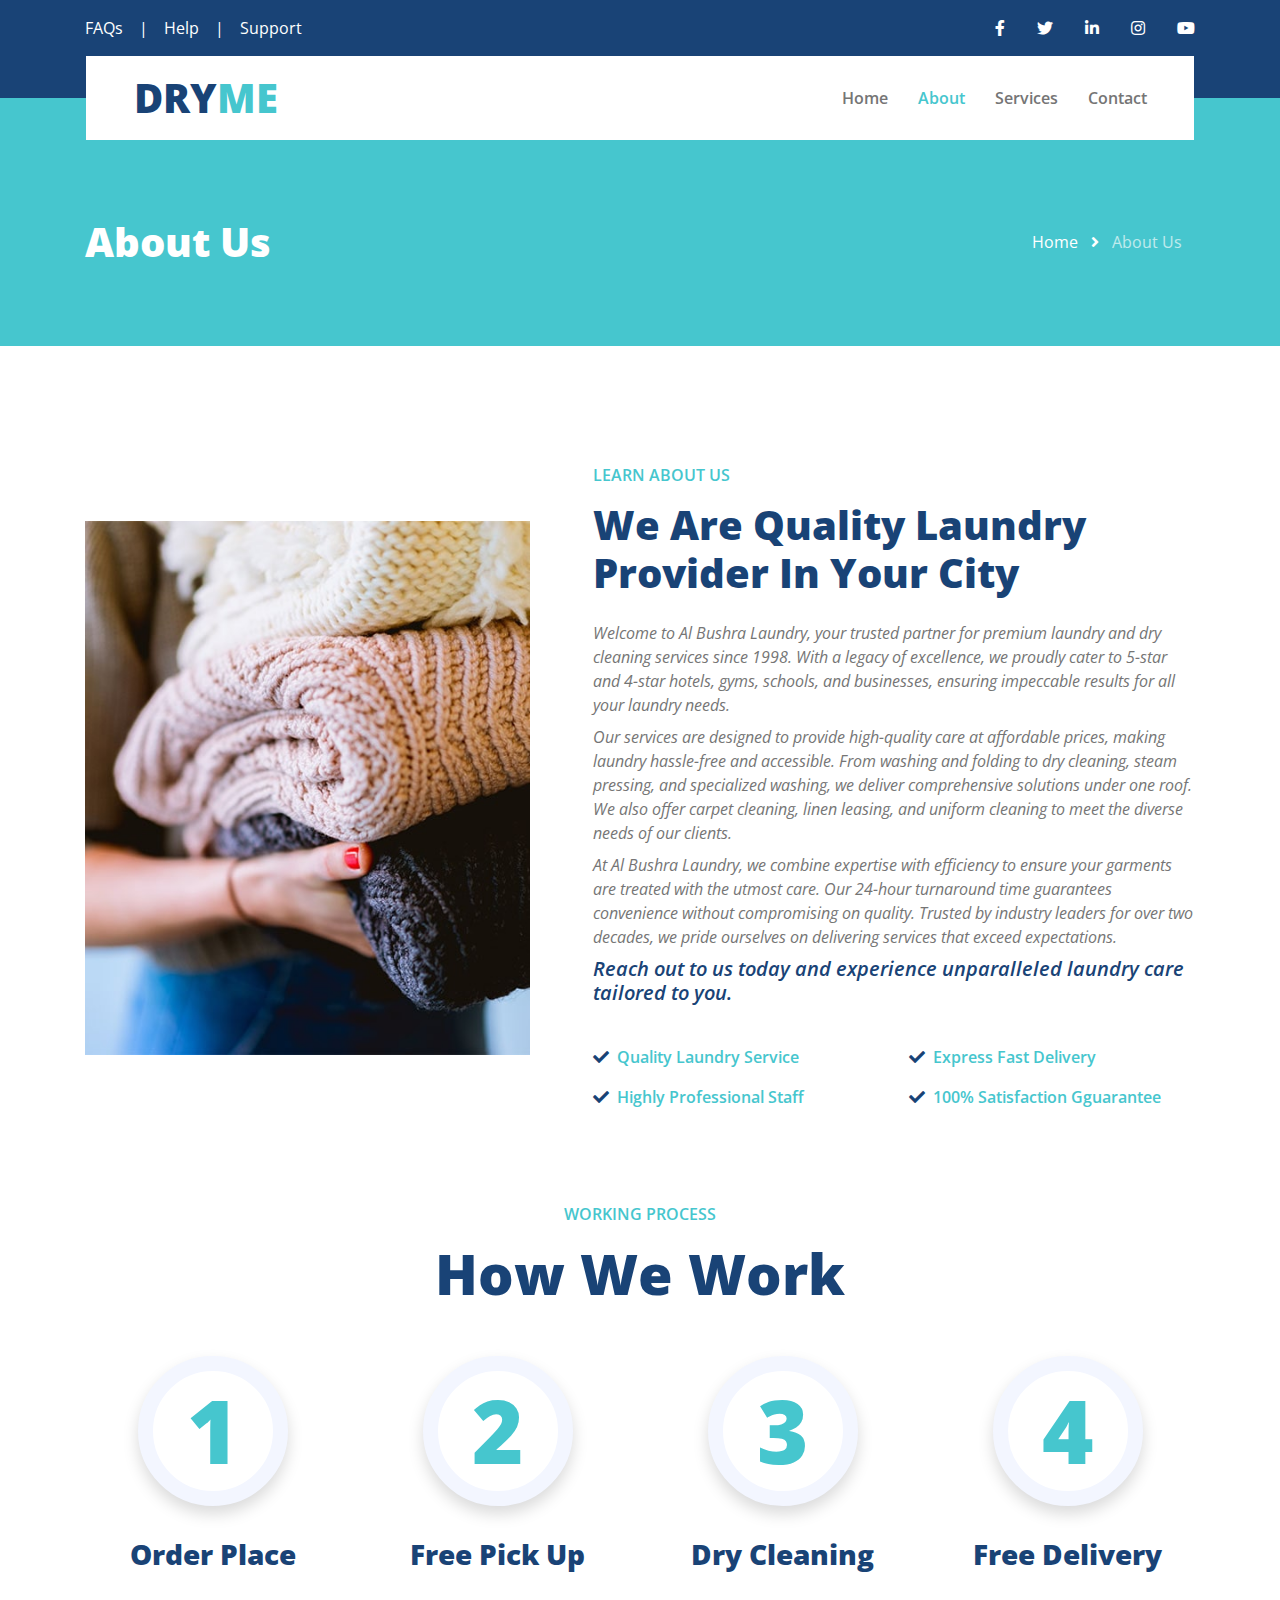
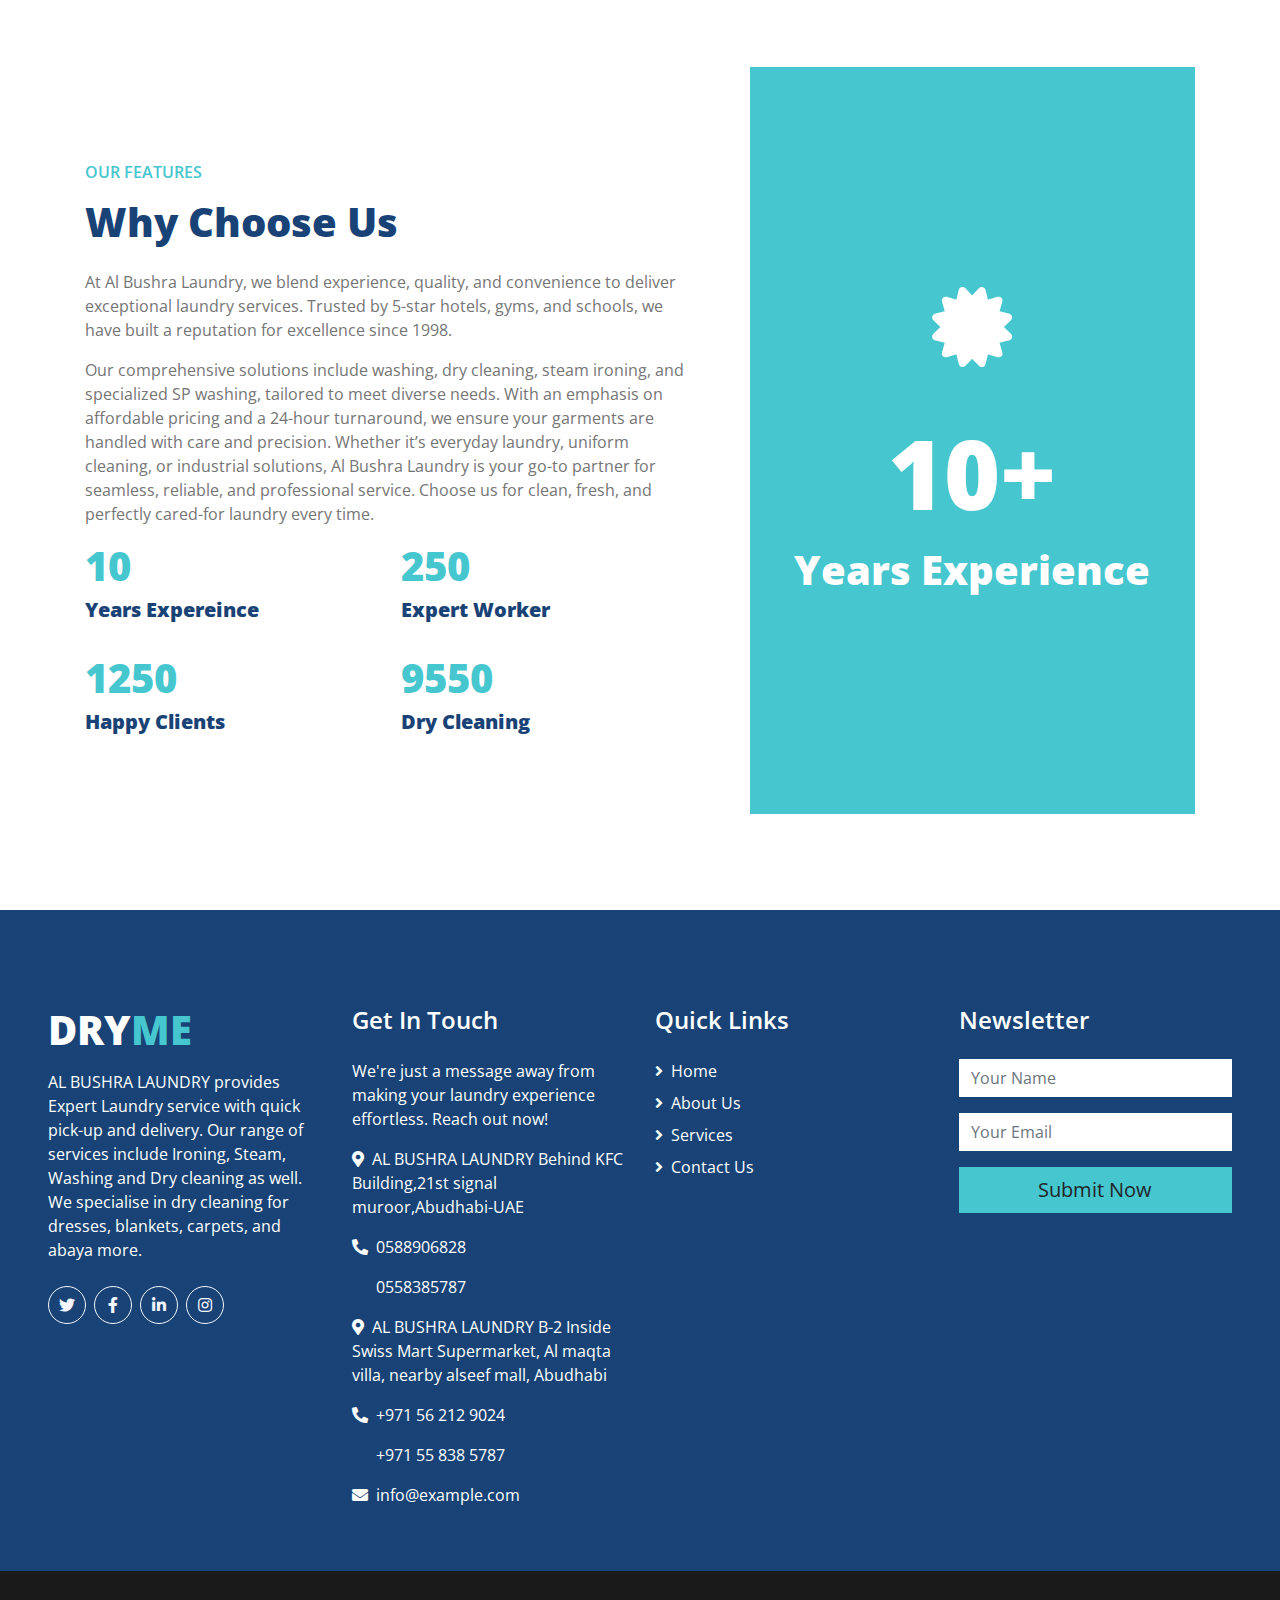
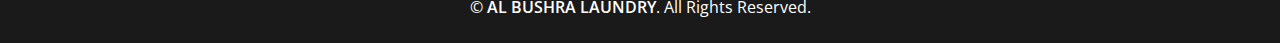
==== about.html @ 57c0b7f9 "first commit" ====
<!DOCTYPE html>
<html lang="en">

<head>
    <meta charset="utf-8">
    <title>Laundry Website</title>
    <meta content="width=device-width, initial-scale=1.0" name="viewport">
    <meta content="Free HTML Templates" name="keywords">
    <meta content="Free HTML Templates" name="description">

    <!-- Favicon -->
    <link href="img/favicon.ico" rel="icon">

    <!-- Google Web Fonts -->
    <link rel="preconnect" href="https://fonts.gstatic.com">
    <link href="https://fonts.googleapis.com/css2?family=Open+Sans:wght@400;600;800&display=swap" rel="stylesheet"> 

    <!-- Font Awesome -->
    <link href="https://cdnjs.cloudflare.com/ajax/libs/font-awesome/5.15.0/css/all.min.css" rel="stylesheet">

    <!-- Libraries Stylesheet -->
    <link href="lib/owlcarousel/assets/owl.carousel.min.css" rel="stylesheet">

    <!-- Customized Bootstrap Stylesheet -->
    <link href="css/style.css" rel="stylesheet">
</head>

<body>
    <!-- Topbar Start -->
    <div class="container-fluid bg-primary py-3">
        <div class="container">
            <div class="row">
                <div class="col-md-6 text-center text-lg-left mb-2 mb-lg-0">
                    <div class="d-inline-flex align-items-center">
                        <a class="text-white pr-3" href="">FAQs</a>
                        <span class="text-white">|</span>
                        <a class="text-white px-3" href="">Help</a>
                        <span class="text-white">|</span>
                        <a class="text-white pl-3" href="">Support</a>
                    </div>
                </div>
                <div class="col-md-6 text-center text-lg-right">
                    <div class="d-inline-flex align-items-center">
                        <a class="text-white px-3" href="">
                            <i class="fab fa-facebook-f"></i>
                        </a>
                        <a class="text-white px-3" href="">
                            <i class="fab fa-twitter"></i>
                        </a>
                        <a class="text-white px-3" href="">
                            <i class="fab fa-linkedin-in"></i>
                        </a>
                        <a class="text-white px-3" href="">
                            <i class="fab fa-instagram"></i>
                        </a>
                        <a class="text-white pl-3" href="">
                            <i class="fab fa-youtube"></i>
                        </a>
                    </div>
                </div>
            </div>
        </div>
    </div>
    <!-- Topbar End -->


    <!-- Navbar Start -->
    <div class="container-fluid position-relative nav-bar p-0">
        <div class="container-lg position-relative p-0 px-lg-3" style="z-index: 9;">
            <nav class="navbar navbar-expand-lg bg-white navbar-light py-3 py-lg-0 pl-3 pl-lg-5">
                <a href="" class="navbar-brand">
                    <h1 class="m-0 text-secondary"><span class="text-primary">DRY</span>ME</h1>
                </a>
                <button type="button" class="navbar-toggler" data-toggle="collapse" data-target="#navbarCollapse">
                    <span class="navbar-toggler-icon"></span>
                </button>
                <div class="collapse navbar-collapse justify-content-between px-3" id="navbarCollapse">
                    <div class="navbar-nav ml-auto py-0">
                        <a href="index.html" class="nav-item nav-link">Home</a>
                        <a href="about.html" class="nav-item nav-link active">About</a>
                        <a href="service.html" class="nav-item nav-link">Services</a>
                        <!-- <a href="pricing.html" class="nav-item nav-link">Pricing</a> -->
                        <!-- <div class="nav-item dropdown">
                            <a href="#" class="nav-link dropdown-toggle" data-toggle="dropdown">Pages</a>
                            <div class="dropdown-menu border-0 rounded-0 m-0">
                                <a href="blog.html" class="dropdown-item">Blog Grid</a>
                                <a href="single.html" class="dropdown-item">Blog Detail</a>
                            </div>
                        </div> -->
                        <a href="contact.html" class="nav-item nav-link">Contact</a>
                    </div>
                </div>
            </nav>
        </div>
    </div>
    <!-- Navbar End -->


    <!-- Page Header Start -->
    <div class="page-header container-fluid bg-secondary pt-2 pt-lg-5 pb-2 mb-5">
        <div class="container py-5">
            <div class="row align-items-center py-4">
                <div class="col-md-6 text-center text-md-left">
                    <h1 class="mb-4 mb-md-0 text-white">About Us</h1>
                </div>
                <div class="col-md-6 text-center text-md-right">
                    <div class="d-inline-flex align-items-center">
                        <a class="btn text-white" href="">Home</a>
                        <i class="fas fa-angle-right text-white"></i>
                        <a class="btn text-white disabled" href="">About Us</a>
                    </div>
                </div>
            </div>
        </div>
    </div>
    <!-- Page Header Start -->


    <!-- About Start -->
    <div class="container-fluid py-5">
        <div class="container pt-0 pt-lg-4">
            <div class="row align-items-center">
                <div class="col-lg-5">
                    <img class="img-fluid" src="img/about.jpg" alt="">
                </div>
                <div class="col-lg-7 mt-5 mt-lg-0 pl-lg-5">
                    <h6 class="text-secondary text-uppercase font-weight-medium mb-3">Learn About Us</h6>
                    <h1 class="mb-4">We Are Quality Laundry Provider In Your City</h1>
                    <!-- <h5 class="font-weight-medium font-italic mb-4">Welcome to Al Bushra Laundry,</h5>  -->
                    <p class="mb-2 font-italic">Welcome to Al Bushra Laundry, your trusted partner for premium laundry and dry cleaning services since 1998. With a legacy of excellence, we proudly cater to 5-star and 4-star hotels, gyms, schools, and businesses, ensuring impeccable results for all your laundry needs.</p>
                    <p class="mb-2 font-italic">Our services are designed to provide high-quality care at affordable prices, making laundry hassle-free and accessible. From washing and folding to dry cleaning, steam pressing, and specialized washing, we deliver comprehensive solutions under one roof. We also offer carpet cleaning, linen leasing, and uniform cleaning to meet the diverse needs of our clients.</p>
                    <p class="mb-2 font-italic">At Al Bushra Laundry, we combine expertise with efficiency to ensure your garments are treated with the utmost care. Our 24-hour turnaround time guarantees convenience without compromising on quality. Trusted by industry leaders for over two decades, we pride ourselves on delivering services that exceed expectations.</p>
                    <h5 class="font-weight-medium font-italic mb-4">Reach out to us today and experience unparalleled laundry care tailored to you.</h5>
                    <div class="row">
                        <div class="col-sm-6 pt-3">
                            <div class="d-flex align-items-center">
                                <i class="fa fa-check text-primary mr-2"></i>
                                <p class="text-secondary font-weight-medium m-0">Quality Laundry Service</p>
                            </div>
                        </div>
                        <div class="col-sm-6 pt-3">
                            <div class="d-flex align-items-center">
                                <i class="fa fa-check text-primary mr-2"></i>
                                <p class="text-secondary font-weight-medium m-0">Express Fast Delivery</p>
                            </div>
                        </div>
                        <div class="col-sm-6 pt-3">
                            <div class="d-flex align-items-center">
                                <i class="fa fa-check text-primary mr-2"></i>
                                <p class="text-secondary font-weight-medium m-0">Highly Professional Staff</p>
                            </div>
                        </div>
                        <div class="col-sm-6 pt-3">
                            <div class="d-flex align-items-center">
                                <i class="fa fa-check text-primary mr-2"></i>
                                <p class="text-secondary font-weight-medium m-0">100% Satisfaction Gguarantee</p>
                            </div>
                        </div>
                    </div>
                </div>
            </div>
        </div>
    </div>
    <!-- About End -->


    <!-- Working Process Start -->
    <div class="container-fluid pt-5">
        <div class="container">
            <h6 class="text-secondary text-uppercase text-center font-weight-medium mb-3">Working Process</h6>
            <h1 class="display-4 text-center mb-5">How We Work</h1>
            <div class="row">
                <div class="col-lg-3 col-md-6">
                    <div class="d-flex flex-column align-items-center justify-content-center text-center mb-5">
                        <div class="d-inline-flex align-items-center justify-content-center bg-white border border-light shadow rounded-circle mb-4" style="width: 150px; height: 150px; border-width: 15px !important;">
                            <h2 class="display-2 text-secondary m-0">1</h2>
                        </div>
                        <h3 class="font-weight-bold m-0 mt-2">Order Place</h3>
                    </div>
                </div>
                <div class="col-lg-3 col-md-6">
                    <div class="d-flex flex-column align-items-center justify-content-center text-center mb-5">
                        <div class="d-inline-flex align-items-center justify-content-center bg-white border border-light shadow rounded-circle mb-4" style="width: 150px; height: 150px; border-width: 15px !important;">
                            <h2 class="display-2 text-secondary m-0">2</h2>
                        </div>
                        <h3 class="font-weight-bold m-0 mt-2">Free Pick Up</h3>
                    </div>
                </div>
                <div class="col-lg-3 col-md-6">
                    <div class="d-flex flex-column align-items-center justify-content-center text-center mb-5">
                        <div class="d-inline-flex align-items-center justify-content-center bg-white border border-light shadow rounded-circle mb-4" style="width: 150px; height: 150px; border-width: 15px !important;">
                            <h2 class="display-2 text-secondary m-0">3</h2>
                        </div>
                        <h3 class="font-weight-bold m-0 mt-2">Dry Cleaning</h3>
                    </div>
                </div>
                <div class="col-lg-3 col-md-6">
                    <div class="d-flex flex-column align-items-center justify-content-center text-center mb-5">
                        <div class="d-inline-flex align-items-center justify-content-center bg-white border border-light shadow rounded-circle mb-4" style="width: 150px; height: 150px; border-width: 15px !important;">
                            <h2 class="display-2 text-secondary m-0">4</h2>
                        </div>
                        <h3 class="font-weight-bold m-0 mt-2">Free Delivery</h3>
                    </div>
                </div>
            </div>
        </div>
    </div>
    <!-- Working Process End -->


    <!-- Features Start -->
    <div class="container-fluid py-5">
        <div class="container">
            <div class="row">
                <div class="col-lg-7 m-0 my-lg-5 pt-0 pt-lg-5 pr-lg-5">
                    <h6 class="text-secondary text-uppercase font-weight-medium mb-3">Our Features</h6>
                    <h1 class="mb-4">Why Choose Us</h1>
                    <p>At Al Bushra Laundry, we blend experience, quality, and convenience to deliver exceptional laundry services. Trusted by 5-star hotels, gyms, and schools, we have built a reputation for excellence since 1998.</p>
                    <p> Our comprehensive solutions include washing, dry cleaning, steam ironing, and specialized SP washing, tailored to meet diverse needs. With an emphasis on affordable pricing and a 24-hour turnaround, we ensure your garments are handled with care and precision. Whether it’s everyday laundry, uniform cleaning, or industrial solutions, Al Bushra Laundry is your go-to partner for seamless, reliable, and professional service. Choose us for clean, fresh, and perfectly cared-for laundry every time.</p>
                    <div class="row">
                        <div class="col-sm-6 mb-4">
                            <h1 class="text-secondary" data-toggle="counter-up">10</h1>
                            <h5 class="font-weight-bold">Years Expereince</h5>
                        </div>
                        <div class="col-sm-6 mb-4">
                            <h1 class="text-secondary" data-toggle="counter-up">250</h1>
                            <h5 class="font-weight-bold">Expert Worker</h5>
                        </div>
                        <div class="col-sm-6 mb-4">
                            <h1 class="text-secondary" data-toggle="counter-up">1250</h1>
                            <h5 class="font-weight-bold">Happy Clients</h5>
                        </div>
                        <div class="col-sm-6 mb-4">
                            <h1 class="text-secondary" data-toggle="counter-up">9550</h1>
                            <h5 class="font-weight-bold">Dry Cleaning</h5>
                        </div>
                    </div>
                </div>
                <div class="col-lg-5">
                    <div class="d-flex flex-column align-items-center justify-content-center bg-secondary h-100 py-5 px-3">
                        <i class="fa fa-5x fa-certificate text-white mb-5"></i>
                        <h1 class="display-1 text-white mb-3">10+</h1>
                        <h1 class="text-white m-0">Years Experience</h1>
                    </div>
                </div>
            </div>
        </div>
    </div>
    <!-- Features End -->


    <!-- Footer Start -->
    <div class="container-fluid bg-primary text-white mt-5 pt-5 px-sm-3 px-md-5">
        <div class="row pt-5">
            <div class="col-lg-3 col-md-6 mb-5">
                <a href=""><h1 class="text-secondary mb-3"><span class="text-white">DRY</span>ME</h1></a>
                <p>AL BUSHRA LAUNDRY provides Expert Laundry service with quick pick-up and delivery. Our range of services include Ironing, Steam, Washing and Dry cleaning as well. We specialise in dry cleaning for dresses, blankets, carpets, and abaya more.</p>
                <div class="d-flex justify-content-start mt-4">
                    <a class="btn btn-outline-light rounded-circle text-center mr-2 px-0" style="width: 38px; height: 38px;" href="#"><i class="fab fa-twitter"></i></a>
                    <a class="btn btn-outline-light rounded-circle text-center mr-2 px-0" style="width: 38px; height: 38px;" href="#"><i class="fab fa-facebook-f"></i></a>
                    <a class="btn btn-outline-light rounded-circle text-center mr-2 px-0" style="width: 38px; height: 38px;" href="#"><i class="fab fa-linkedin-in"></i></a>
                    <a class="btn btn-outline-light rounded-circle text-center mr-2 px-0" style="width: 38px; height: 38px;" href="#"><i class="fab fa-instagram"></i></a>
                </div>
            </div>
            <div class="col-lg-3 col-md-6 mb-5">
                <h4 class="text-white mb-4">Get In Touch</h4>
                <p>We're just a message away from making your laundry experience effortless. Reach out now!</p>
                <p><i class="fa fa-map-marker-alt mr-2"></i>AL BUSHRA LAUNDRY
                   Behind KFC Building,21st signal muroor,Abudhabi-UAE</p>
                   <p><i class="fa fa-phone-alt mr-2"></i>0588906828</p>
                   <p class="ml-4">0558385787</p>
                <p><i class="fa fa-map-marker-alt mr-2"></i>AL BUSHRA LAUNDRY B-2 Inside Swiss Mart Supermarket, Al maqta villa, nearby alseef mall, Abudhabi</p>
                <p><i class="fa fa-phone-alt mr-2"></i>+971 56 212 9024 <p class="ml-4">+971 55 838 5787</p>
                <p><i class="fa fa-envelope mr-2"></i>info@example.com</p>
            </div>
            <div class="col-lg-3 col-md-6 mb-5">
                <h4 class="text-white mb-4">Quick Links</h4>
                <div class="d-flex flex-column justify-content-start">
                    <a class="text-white mb-2" href="index.html"><i class="fa fa-angle-right mr-2"></i>Home</a>
                    <a class="text-white mb-2" href="about.html"><i class="fa fa-angle-right mr-2"></i>About Us</a>
                    <a class="text-white mb-2" href="service.html"><i class="fa fa-angle-right mr-2"></i>Services</a>
                    <!-- <a class="text-white mb-2" href="#"><i class="fa fa-angle-right mr-2"></i>Pricing</a> -->
                    <a class="text-white" href="contact.html"><i class="fa fa-angle-right mr-2"></i>Contact Us</a>
                </div>
            </div>
            <div class="col-lg-3 col-md-6 mb-5">
                <h4 class="text-white mb-4">Newsletter</h4>
                <form action="">
                    <div class="form-group">
                        <input type="text" class="form-control border-0" placeholder="Your Name" required="required" />
                    </div>
                    <div class="form-group">
                        <input type="email" class="form-control border-0" placeholder="Your Email" required="required" />
                    </div>
                    <div>
                        <button class="btn btn-lg btn-secondary btn-block border-0" type="submit">Submit Now</button>
                    </div>
                </form>
            </div>
        </div>
    </div>
    <div class="container-fluid bg-dark text-white py-4 px-sm-3 px-md-5">
        <p class="m-0 text-center text-white">
            &copy; <a class="text-white font-weight-medium" href="#">AL BUSHRA LAUNDRY</a>. All Rights Reserved. 
			
			<!--/*** This template is free as long as you keep the footer author’s credit link/attribution link/backlink. If you'd like to use the template without the footer author’s credit link/attribution link/backlink, you can purchase the Credit Removal License from "https://htmlcodex.com/credit-removal". Thank you for your support. ***/-->
			
        </p>
    </div>
    <!-- Footer End -->


    <!-- Back to Top -->
    <a href="#" class="btn btn-lg btn-primary back-to-top"><i class="fa fa-angle-double-up"></i></a>


    <!-- JavaScript Libraries -->
    <script src="https://code.jquery.com/jquery-3.4.1.min.js"></script>
    <script src="https://stackpath.bootstrapcdn.com/bootstrap/4.4.1/js/bootstrap.bundle.min.js"></script>
    <script src="lib/easing/easing.min.js"></script>
    <script src="lib/waypoints/waypoints.min.js"></script>
    <script src="lib/counterup/counterup.min.js"></script>
    <script src="lib/owlcarousel/owl.carousel.min.js"></script>

    <!-- Contact Javascript File -->
    <script src="mail/jqBootstrapValidation.min.js"></script>
    <script src="mail/contact.js"></script>

    <!-- Template Javascript -->
    <script src="js/main.js"></script>
</body>

</html>
---- css/style.css ----
/******* Bootstrap Theming ********/
/*!
 * Bootstrap v4.5.3 (https://getbootstrap.com/)
 * Copyright 2011-2020 The Bootstrap Authors
 * Copyright 2011-2020 Twitter, Inc.
 * Licensed under MIT (https://github.com/twbs/bootstrap/blob/main/LICENSE)
 */
:root {
  --blue: #007bff;
  --indigo: #6610f2;
  --purple: #6f42c1;
  --pink: #e83e8c;
  --red: #dc3545;
  --orange: #fd7e14;
  --yellow: #ffc107;
  --green: #28a745;
  --teal: #20c997;
  --cyan: #17a2b8;
  --white: #fff;
  --gray: #6c757d;
  --gray-dark: #343a40;
  --primary: #194376;
  --secondary: #46C6CE;
  --success: #28a745;
  --info: #17a2b8;
  --warning: #ffc107;
  --danger: #dc3545;
  --light: #F3F6FF;
  --dark: #1A1A1A;
  --breakpoint-xs: 0;
  --breakpoint-sm: 576px;
  --breakpoint-md: 768px;
  --breakpoint-lg: 992px;
  --breakpoint-xl: 1200px;
  --font-family-sans-serif: "Open Sans", sans-serif;
  --font-family-monospace: SFMono-Regular, Menlo, Monaco, Consolas, "Liberation Mono", "Courier New", monospace;
}

*,
*::before,
*::after {
  box-sizing: border-box;
}

html {
  font-family: sans-serif;
  line-height: 1.15;
  -webkit-text-size-adjust: 100%;
  -webkit-tap-highlight-color: rgba(0, 0, 0, 0);
}

article, aside, figcaption, figure, footer, header, hgroup, main, nav, section {
  display: block;
}

body {
  margin: 0;
  font-family: "Open Sans", sans-serif;
  font-size: 1rem;
  font-weight: 400;
  line-height: 1.5;
  color: #757575;
  text-align: left;
  background-color: #fff;
}

[tabindex="-1"]:focus:not(:focus-visible) {
  outline: 0 !important;
}

hr {
  box-sizing: content-box;
  height: 0;
  overflow: visible;
}

h1, h2, h3, h4, h5, h6 {
  margin-top: 0;
  margin-bottom: 0.5rem;
}

p {
  margin-top: 0;
  margin-bottom: 1rem;
}

abbr[title],
abbr[data-original-title] {
  text-decoration: underline;
  text-decoration: underline dotted;
  cursor: help;
  border-bottom: 0;
  text-decoration-skip-ink: none;
}

address {
  margin-bottom: 1rem;
  font-style: normal;
  line-height: inherit;
}

ol,
ul,
dl {
  margin-top: 0;
  margin-bottom: 1rem;
}

ol ol,
ul ul,
ol ul,
ul ol {
  margin-bottom: 0;
}

dt {
  font-weight: 700;
}

dd {
  margin-bottom: .5rem;
  margin-left: 0;
}

blockquote {
  margin: 0 0 1rem;
}

b,
strong {
  font-weight: bolder;
}

small {
  font-size: 80%;
}

sub,
sup {
  position: relative;
  font-size: 75%;
  line-height: 0;
  vertical-align: baseline;
}

sub {
  bottom: -.25em;
}

sup {
  top: -.5em;
}

a {
  color: #194376;
  text-decoration: none;
  background-color: transparent;
}

a:hover {
  color: #0c1f37;
  text-decoration: underline;
}

a:not([href]):not([class]) {
  color: inherit;
  text-decoration: none;
}

a:not([href]):not([class]):hover {
  color: inherit;
  text-decoration: none;
}

pre,
code,
kbd,
samp {
  font-family: SFMono-Regular, Menlo, Monaco, Consolas, "Liberation Mono", "Courier New", monospace;
  font-size: 1em;
}

pre {
  margin-top: 0;
  margin-bottom: 1rem;
  overflow: auto;
  -ms-overflow-style: scrollbar;
}

figure {
  margin: 0 0 1rem;
}

img {
  vertical-align: middle;
  border-style: none;
}

svg {
  overflow: hidden;
  vertical-align: middle;
}

table {
  border-collapse: collapse;
}

caption {
  padding-top: 0.75rem;
  padding-bottom: 0.75rem;
  color: #6c757d;
  text-align: left;
  caption-side: bottom;
}

th {
  text-align: inherit;
  text-align: -webkit-match-parent;
}

label {
  display: inline-block;
  margin-bottom: 0.5rem;
}

button {
  border-radius: 0;
}

button:focus {
  outline: 1px dotted;
  outline: 5px auto -webkit-focus-ring-color;
}

input,
button,
select,
optgroup,
textarea {
  margin: 0;
  font-family: inherit;
  font-size: inherit;
  line-height: inherit;
}

button,
input {
  overflow: visible;
}

button,
select {
  text-transform: none;
}

[role="button"] {
  cursor: pointer;
}

select {
  word-wrap: normal;
}

button,
[type="button"],
[type="reset"],
[type="submit"] {
  -webkit-appearance: button;
}

button:not(:disabled),
[type="button"]:not(:disabled),
[type="reset"]:not(:disabled),
[type="submit"]:not(:disabled) {
  cursor: pointer;
}

button::-moz-focus-inner,
[type="button"]::-moz-focus-inner,
[type="reset"]::-moz-focus-inner,
[type="submit"]::-moz-focus-inner {
  padding: 0;
  border-style: none;
}

input[type="radio"],
input[type="checkbox"] {
  box-sizing: border-box;
  padding: 0;
}

textarea {
  overflow: auto;
  resize: vertical;
}

fieldset {
  min-width: 0;
  padding: 0;
  margin: 0;
  border: 0;
}

legend {
  display: block;
  width: 100%;
  max-width: 100%;
  padding: 0;
  margin-bottom: .5rem;
  font-size: 1.5rem;
  line-height: inherit;
  color: inherit;
  white-space: normal;
}

@media (max-width: 1200px) {
  legend {
    font-size: calc(1.275rem + 0.3vw) ;
  }
}

progress {
  vertical-align: baseline;
}

[type="number"]::-webkit-inner-spin-button,
[type="number"]::-webkit-outer-spin-button {
  height: auto;
}

[type="search"] {
  outline-offset: -2px;
  -webkit-appearance: none;
}

[type="search"]::-webkit-search-decoration {
  -webkit-appearance: none;
}

::-webkit-file-upload-button {
  font: inherit;
  -webkit-appearance: button;
}

output {
  display: inline-block;
}

summary {
  display: list-item;
  cursor: pointer;
}

template {
  display: none;
}

[hidden] {
  display: none !important;
}

h1, h2, h3, h4, h5, h6,
.h1, .h2, .h3, .h4, .h5, .h6 {
  margin-bottom: 0.5rem;
  font-weight: 500;
  line-height: 1.2;
  color: #194376;
}

h1, .h1 {
  font-size: 2.5rem;
}

@media (max-width: 1200px) {
  h1, .h1 {
    font-size: calc(1.375rem + 1.5vw) ;
  }
}

h2, .h2 {
  font-size: 2rem;
}

@media (max-width: 1200px) {
  h2, .h2 {
    font-size: calc(1.325rem + 0.9vw) ;
  }
}

h3, .h3 {
  font-size: 1.75rem;
}

@media (max-width: 1200px) {
  h3, .h3 {
    font-size: calc(1.3rem + 0.6vw) ;
  }
}

h4, .h4 {
  font-size: 1.5rem;
}

@media (max-width: 1200px) {
  h4, .h4 {
    font-size: calc(1.275rem + 0.3vw) ;
  }
}

h5, .h5 {
  font-size: 1.25rem;
}

h6, .h6 {
  font-size: 1rem;
}

.lead {
  font-size: 1.25rem;
  font-weight: 300;
}

.display-1 {
  font-size: 6rem;
  font-weight: 300;
  line-height: 1.2;
}

@media (max-width: 1200px) {
  .display-1 {
    font-size: calc(1.725rem + 5.7vw) ;
  }
}

.display-2 {
  font-size: 5.5rem;
  font-weight: 300;
  line-height: 1.2;
}

@media (max-width: 1200px) {
  .display-2 {
    font-size: calc(1.675rem + 5.1vw) ;
  }
}

.display-3 {
  font-size: 4.5rem;
  font-weight: 300;
  line-height: 1.2;
}

@media (max-width: 1200px) {
  .display-3 {
    font-size: calc(1.575rem + 3.9vw) ;
  }
}

.display-4 {
  font-size: 3.5rem;
  font-weight: 300;
  line-height: 1.2;
}

@media (max-width: 1200px) {
  .display-4 {
    font-size: calc(1.475rem + 2.7vw) ;
  }
}

hr {
  margin-top: 1rem;
  margin-bottom: 1rem;
  border: 0;
  border-top: 1px solid rgba(0, 0, 0, 0.1);
}

small,
.small {
  font-size: 80%;
  font-weight: 400;
}

mark,
.mark {
  padding: 0.2em;
  background-color: #fcf8e3;
}

.list-unstyled {
  padding-left: 0;
  list-style: none;
}

.list-inline {
  padding-left: 0;
  list-style: none;
}

.list-inline-item {
  display: inline-block;
}

.list-inline-item:not(:last-child) {
  margin-right: 0.5rem;
}

.initialism {
  font-size: 90%;
  text-transform: uppercase;
}

.blockquote {
  margin-bottom: 1rem;
  font-size: 1.25rem;
}

.blockquote-footer {
  display: block;
  font-size: 80%;
  color: #6c757d;
}

.blockquote-footer::before {
  content: "\2014\00A0";
}

.img-fluid {
  max-width: 100%;
  height: auto;
}

.img-thumbnail {
  padding: 0.25rem;
  background-color: #fff;
  border: 1px solid #dee2e6;
  max-width: 100%;
  height: auto;
}

.figure {
  display: inline-block;
}

.figure-img {
  margin-bottom: 0.5rem;
  line-height: 1;
}

.figure-caption {
  font-size: 90%;
  color: #6c757d;
}

code {
  font-size: 87.5%;
  color: #e83e8c;
  word-wrap: break-word;
}

a > code {
  color: inherit;
}

kbd {
  padding: 0.2rem 0.4rem;
  font-size: 87.5%;
  color: #fff;
  background-color: #212529;
}

kbd kbd {
  padding: 0;
  font-size: 100%;
  font-weight: 700;
}

pre {
  display: block;
  font-size: 87.5%;
  color: #212529;
}

pre code {
  font-size: inherit;
  color: inherit;
  word-break: normal;
}

.pre-scrollable {
  max-height: 340px;
  overflow-y: scroll;
}

.container,
.container-fluid,
.container-sm,
.container-md,
.container-lg,
.container-xl {
  width: 100%;
  padding-right: 15px;
  padding-left: 15px;
  margin-right: auto;
  margin-left: auto;
}

@media (min-width: 576px) {
  .container, .container-sm {
    max-width: 540px;
  }
}

@media (min-width: 768px) {
  .container, .container-sm, .container-md {
    max-width: 720px;
  }
}

@media (min-width: 992px) {
  .container, .container-sm, .container-md, .container-lg {
    max-width: 960px;
  }
}

@media (min-width: 1200px) {
  .container, .container-sm, .container-md, .container-lg, .container-xl {
    max-width: 1140px;
  }
}

.row {
  display: flex;
  flex-wrap: wrap;
  margin-right: -15px;
  margin-left: -15px;
}

.no-gutters {
  margin-right: 0;
  margin-left: 0;
}

.no-gutters > .col,
.no-gutters > [class*="col-"] {
  padding-right: 0;
  padding-left: 0;
}

.col-1, .col-2, .col-3, .col-4, .col-5, .col-6, .col-7, .col-8, .col-9, .col-10, .col-11, .col-12, .col,
.col-auto, .col-sm-1, .col-sm-2, .col-sm-3, .col-sm-4, .col-sm-5, .col-sm-6, .col-sm-7, .col-sm-8, .col-sm-9, .col-sm-10, .col-sm-11, .col-sm-12, .col-sm,
.col-sm-auto, .col-md-1, .col-md-2, .col-md-3, .col-md-4, .col-md-5, .col-md-6, .col-md-7, .col-md-8, .col-md-9, .col-md-10, .col-md-11, .col-md-12, .col-md,
.col-md-auto, .col-lg-1, .col-lg-2, .col-lg-3, .col-lg-4, .col-lg-5, .col-lg-6, .col-lg-7, .col-lg-8, .col-lg-9, .col-lg-10, .col-lg-11, .col-lg-12, .col-lg,
.col-lg-auto, .col-xl-1, .col-xl-2, .col-xl-3, .col-xl-4, .col-xl-5, .col-xl-6, .col-xl-7, .col-xl-8, .col-xl-9, .col-xl-10, .col-xl-11, .col-xl-12, .col-xl,
.col-xl-auto {
  position: relative;
  width: 100%;
  padding-right: 15px;
  padding-left: 15px;
}

.col {
  flex-basis: 0;
  flex-grow: 1;
  max-width: 100%;
}

.row-cols-1 > * {
  flex: 0 0 100%;
  max-width: 100%;
}

.row-cols-2 > * {
  flex: 0 0 50%;
  max-width: 50%;
}

.row-cols-3 > * {
  flex: 0 0 33.33333%;
  max-width: 33.33333%;
}

.row-cols-4 > * {
  flex: 0 0 25%;
  max-width: 25%;
}

.row-cols-5 > * {
  flex: 0 0 20%;
  max-width: 20%;
}

.row-cols-6 > * {
  flex: 0 0 16.66667%;
  max-width: 16.66667%;
}

.col-auto {
  flex: 0 0 auto;
  width: auto;
  max-width: 100%;
}

.col-1 {
  flex: 0 0 8.33333%;
  max-width: 8.33333%;
}

.col-2 {
  flex: 0 0 16.66667%;
  max-width: 16.66667%;
}

.col-3 {
  flex: 0 0 25%;
  max-width: 25%;
}

.col-4 {
  flex: 0 0 33.33333%;
  max-width: 33.33333%;
}

.col-5 {
  flex: 0 0 41.66667%;
  max-width: 41.66667%;
}

.col-6 {
  flex: 0 0 50%;
  max-width: 50%;
}

.col-7 {
  flex: 0 0 58.33333%;
  max-width: 58.33333%;
}

.col-8 {
  flex: 0 0 66.66667%;
  max-width: 66.66667%;
}

.col-9 {
  flex: 0 0 75%;
  max-width: 75%;
}

.col-10 {
  flex: 0 0 83.33333%;
  max-width: 83.33333%;
}

.col-11 {
  flex: 0 0 91.66667%;
  max-width: 91.66667%;
}

.col-12 {
  flex: 0 0 100%;
  max-width: 100%;
}

.order-first {
  order: -1;
}

.order-last {
  order: 13;
}

.order-0 {
  order: 0;
}

.order-1 {
  order: 1;
}

.order-2 {
  order: 2;
}

.order-3 {
  order: 3;
}

.order-4 {
  order: 4;
}

.order-5 {
  order: 5;
}

.order-6 {
  order: 6;
}

.order-7 {
  order: 7;
}

.order-8 {
  order: 8;
}

.order-9 {
  order: 9;
}

.order-10 {
  order: 10;
}

.order-11 {
  order: 11;
}

.order-12 {
  order: 12;
}

.offset-1 {
  margin-left: 8.33333%;
}

.offset-2 {
  margin-left: 16.66667%;
}

.offset-3 {
  margin-left: 25%;
}

.offset-4 {
  margin-left: 33.33333%;
}

.offset-5 {
  margin-left: 41.66667%;
}

.offset-6 {
  margin-left: 50%;
}

.offset-7 {
  margin-left: 58.33333%;
}

.offset-8 {
  margin-left: 66.66667%;
}

.offset-9 {
  margin-left: 75%;
}

.offset-10 {
  margin-left: 83.33333%;
}

.offset-11 {
  margin-left: 91.66667%;
}

@media (min-width: 576px) {
  .col-sm {
    flex-basis: 0;
    flex-grow: 1;
    max-width: 100%;
  }
  .row-cols-sm-1 > * {
    flex: 0 0 100%;
    max-width: 100%;
  }
  .row-cols-sm-2 > * {
    flex: 0 0 50%;
    max-width: 50%;
  }
  .row-cols-sm-3 > * {
    flex: 0 0 33.33333%;
    max-width: 33.33333%;
  }
  .row-cols-sm-4 > * {
    flex: 0 0 25%;
    max-width: 25%;
  }
  .row-cols-sm-5 > * {
    flex: 0 0 20%;
    max-width: 20%;
  }
  .row-cols-sm-6 > * {
    flex: 0 0 16.66667%;
    max-width: 16.66667%;
  }
  .col-sm-auto {
    flex: 0 0 auto;
    width: auto;
    max-width: 100%;
  }
  .col-sm-1 {
    flex: 0 0 8.33333%;
    max-width: 8.33333%;
  }
  .col-sm-2 {
    flex: 0 0 16.66667%;
    max-width: 16.66667%;
  }
  .col-sm-3 {
    flex: 0 0 25%;
    max-width: 25%;
  }
  .col-sm-4 {
    flex: 0 0 33.33333%;
    max-width: 33.33333%;
  }
  .col-sm-5 {
    flex: 0 0 41.66667%;
    max-width: 41.66667%;
  }
  .col-sm-6 {
    flex: 0 0 50%;
    max-width: 50%;
  }
  .col-sm-7 {
    flex: 0 0 58.33333%;
    max-width: 58.33333%;
  }
  .col-sm-8 {
    flex: 0 0 66.66667%;
    max-width: 66.66667%;
  }
  .col-sm-9 {
    flex: 0 0 75%;
    max-width: 75%;
  }
  .col-sm-10 {
    flex: 0 0 83.33333%;
    max-width: 83.33333%;
  }
  .col-sm-11 {
    flex: 0 0 91.66667%;
    max-width: 91.66667%;
  }
  .col-sm-12 {
    flex: 0 0 100%;
    max-width: 100%;
  }
  .order-sm-first {
    order: -1;
  }
  .order-sm-last {
    order: 13;
  }
  .order-sm-0 {
    order: 0;
  }
  .order-sm-1 {
    order: 1;
  }
  .order-sm-2 {
    order: 2;
  }
  .order-sm-3 {
    order: 3;
  }
  .order-sm-4 {
    order: 4;
  }
  .order-sm-5 {
    order: 5;
  }
  .order-sm-6 {
    order: 6;
  }
  .order-sm-7 {
    order: 7;
  }
  .order-sm-8 {
    order: 8;
  }
  .order-sm-9 {
    order: 9;
  }
  .order-sm-10 {
    order: 10;
  }
  .order-sm-11 {
    order: 11;
  }
  .order-sm-12 {
    order: 12;
  }
  .offset-sm-0 {
    margin-left: 0;
  }
  .offset-sm-1 {
    margin-left: 8.33333%;
  }
  .offset-sm-2 {
    margin-left: 16.66667%;
  }
  .offset-sm-3 {
    margin-left: 25%;
  }
  .offset-sm-4 {
    margin-left: 33.33333%;
  }
  .offset-sm-5 {
    margin-left: 41.66667%;
  }
  .offset-sm-6 {
    margin-left: 50%;
  }
  .offset-sm-7 {
    margin-left: 58.33333%;
  }
  .offset-sm-8 {
    margin-left: 66.66667%;
  }
  .offset-sm-9 {
    margin-left: 75%;
  }
  .offset-sm-10 {
    margin-left: 83.33333%;
  }
  .offset-sm-11 {
    margin-left: 91.66667%;
  }
}

@media (min-width: 768px) {
  .col-md {
    flex-basis: 0;
    flex-grow: 1;
    max-width: 100%;
  }
  .row-cols-md-1 > * {
    flex: 0 0 100%;
    max-width: 100%;
  }
  .row-cols-md-2 > * {
    flex: 0 0 50%;
    max-width: 50%;
  }
  .row-cols-md-3 > * {
    flex: 0 0 33.33333%;
    max-width: 33.33333%;
  }
  .row-cols-md-4 > * {
    flex: 0 0 25%;
    max-width: 25%;
  }
  .row-cols-md-5 > * {
    flex: 0 0 20%;
    max-width: 20%;
  }
  .row-cols-md-6 > * {
    flex: 0 0 16.66667%;
    max-width: 16.66667%;
  }
  .col-md-auto {
    flex: 0 0 auto;
    width: auto;
    max-width: 100%;
  }
  .col-md-1 {
    flex: 0 0 8.33333%;
    max-width: 8.33333%;
  }
  .col-md-2 {
    flex: 0 0 16.66667%;
    max-width: 16.66667%;
  }
  .col-md-3 {
    flex: 0 0 25%;
    max-width: 25%;
  }
  .col-md-4 {
    flex: 0 0 33.33333%;
    max-width: 33.33333%;
  }
  .col-md-5 {
    flex: 0 0 41.66667%;
    max-width: 41.66667%;
  }
  .col-md-6 {
    flex: 0 0 50%;
    max-width: 50%;
  }
  .col-md-7 {
    flex: 0 0 58.33333%;
    max-width: 58.33333%;
  }
  .col-md-8 {
    flex: 0 0 66.66667%;
    max-width: 66.66667%;
  }
  .col-md-9 {
    flex: 0 0 75%;
    max-width: 75%;
  }
  .col-md-10 {
    flex: 0 0 83.33333%;
    max-width: 83.33333%;
  }
  .col-md-11 {
    flex: 0 0 91.66667%;
    max-width: 91.66667%;
  }
  .col-md-12 {
    flex: 0 0 100%;
    max-width: 100%;
  }
  .order-md-first {
    order: -1;
  }
  .order-md-last {
    order: 13;
  }
  .order-md-0 {
    order: 0;
  }
  .order-md-1 {
    order: 1;
  }
  .order-md-2 {
    order: 2;
  }
  .order-md-3 {
    order: 3;
  }
  .order-md-4 {
    order: 4;
  }
  .order-md-5 {
    order: 5;
  }
  .order-md-6 {
    order: 6;
  }
  .order-md-7 {
    order: 7;
  }
  .order-md-8 {
    order: 8;
  }
  .order-md-9 {
    order: 9;
  }
  .order-md-10 {
    order: 10;
  }
  .order-md-11 {
    order: 11;
  }
  .order-md-12 {
    order: 12;
  }
  .offset-md-0 {
    margin-left: 0;
  }
  .offset-md-1 {
    margin-left: 8.33333%;
  }
  .offset-md-2 {
    margin-left: 16.66667%;
  }
  .offset-md-3 {
    margin-left: 25%;
  }
  .offset-md-4 {
    margin-left: 33.33333%;
  }
  .offset-md-5 {
    margin-left: 41.66667%;
  }
  .offset-md-6 {
    margin-left: 50%;
  }
  .offset-md-7 {
    margin-left: 58.33333%;
  }
  .offset-md-8 {
    margin-left: 66.66667%;
  }
  .offset-md-9 {
    margin-left: 75%;
  }
  .offset-md-10 {
    margin-left: 83.33333%;
  }
  .offset-md-11 {
    margin-left: 91.66667%;
  }
}

@media (min-width: 992px) {
  .col-lg {
    flex-basis: 0;
    flex-grow: 1;
    max-width: 100%;
  }
  .row-cols-lg-1 > * {
    flex: 0 0 100%;
    max-width: 100%;
  }
  .row-cols-lg-2 > * {
    flex: 0 0 50%;
    max-width: 50%;
  }
  .row-cols-lg-3 > * {
    flex: 0 0 33.33333%;
    max-width: 33.33333%;
  }
  .row-cols-lg-4 > * {
    flex: 0 0 25%;
    max-width: 25%;
  }
  .row-cols-lg-5 > * {
    flex: 0 0 20%;
    max-width: 20%;
  }
  .row-cols-lg-6 > * {
    flex: 0 0 16.66667%;
    max-width: 16.66667%;
  }
  .col-lg-auto {
    flex: 0 0 auto;
    width: auto;
    max-width: 100%;
  }
  .col-lg-1 {
    flex: 0 0 8.33333%;
    max-width: 8.33333%;
  }
  .col-lg-2 {
    flex: 0 0 16.66667%;
    max-width: 16.66667%;
  }
  .col-lg-3 {
    flex: 0 0 25%;
    max-width: 25%;
  }
  .col-lg-4 {
    flex: 0 0 33.33333%;
    max-width: 33.33333%;
  }
  .col-lg-5 {
    flex: 0 0 41.66667%;
    max-width: 41.66667%;
  }
  .col-lg-6 {
    flex: 0 0 50%;
    max-width: 50%;
  }
  .col-lg-7 {
    flex: 0 0 58.33333%;
    max-width: 58.33333%;
  }
  .col-lg-8 {
    flex: 0 0 66.66667%;
    max-width: 66.66667%;
  }
  .col-lg-9 {
    flex: 0 0 75%;
    max-width: 75%;
  }
  .col-lg-10 {
    flex: 0 0 83.33333%;
    max-width: 83.33333%;
  }
  .col-lg-11 {
    flex: 0 0 91.66667%;
    max-width: 91.66667%;
  }
  .col-lg-12 {
    flex: 0 0 100%;
    max-width: 100%;
  }
  .order-lg-first {
    order: -1;
  }
  .order-lg-last {
    order: 13;
  }
  .order-lg-0 {
    order: 0;
  }
  .order-lg-1 {
    order: 1;
  }
  .order-lg-2 {
    order: 2;
  }
  .order-lg-3 {
    order: 3;
  }
  .order-lg-4 {
    order: 4;
  }
  .order-lg-5 {
    order: 5;
  }
  .order-lg-6 {
    order: 6;
  }
  .order-lg-7 {
    order: 7;
  }
  .order-lg-8 {
    order: 8;
  }
  .order-lg-9 {
    order: 9;
  }
  .order-lg-10 {
    order: 10;
  }
  .order-lg-11 {
    order: 11;
  }
  .order-lg-12 {
    order: 12;
  }
  .offset-lg-0 {
    margin-left: 0;
  }
  .offset-lg-1 {
    margin-left: 8.33333%;
  }
  .offset-lg-2 {
    margin-left: 16.66667%;
  }
  .offset-lg-3 {
    margin-left: 25%;
  }
  .offset-lg-4 {
    margin-left: 33.33333%;
  }
  .offset-lg-5 {
    margin-left: 41.66667%;
  }
  .offset-lg-6 {
    margin-left: 50%;
  }
  .offset-lg-7 {
    margin-left: 58.33333%;
  }
  .offset-lg-8 {
    margin-left: 66.66667%;
  }
  .offset-lg-9 {
    margin-left: 75%;
  }
  .offset-lg-10 {
    margin-left: 83.33333%;
  }
  .offset-lg-11 {
    margin-left: 91.66667%;
  }
}

@media (min-width: 1200px) {
  .col-xl {
    flex-basis: 0;
    flex-grow: 1;
    max-width: 100%;
  }
  .row-cols-xl-1 > * {
    flex: 0 0 100%;
    max-width: 100%;
  }
  .row-cols-xl-2 > * {
    flex: 0 0 50%;
    max-width: 50%;
  }
  .row-cols-xl-3 > * {
    flex: 0 0 33.33333%;
    max-width: 33.33333%;
  }
  .row-cols-xl-4 > * {
    flex: 0 0 25%;
    max-width: 25%;
  }
  .row-cols-xl-5 > * {
    flex: 0 0 20%;
    max-width: 20%;
  }
  .row-cols-xl-6 > * {
    flex: 0 0 16.66667%;
    max-width: 16.66667%;
  }
  .col-xl-auto {
    flex: 0 0 auto;
    width: auto;
    max-width: 100%;
  }
  .col-xl-1 {
    flex: 0 0 8.33333%;
    max-width: 8.33333%;
  }
  .col-xl-2 {
    flex: 0 0 16.66667%;
    max-width: 16.66667%;
  }
  .col-xl-3 {
    flex: 0 0 25%;
    max-width: 25%;
  }
  .col-xl-4 {
    flex: 0 0 33.33333%;
    max-width: 33.33333%;
  }
  .col-xl-5 {
    flex: 0 0 41.66667%;
    max-width: 41.66667%;
  }
  .col-xl-6 {
    flex: 0 0 50%;
    max-width: 50%;
  }
  .col-xl-7 {
    flex: 0 0 58.33333%;
    max-width: 58.33333%;
  }
  .col-xl-8 {
    flex: 0 0 66.66667%;
    max-width: 66.66667%;
  }
  .col-xl-9 {
    flex: 0 0 75%;
    max-width: 75%;
  }
  .col-xl-10 {
    flex: 0 0 83.33333%;
    max-width: 83.33333%;
  }
  .col-xl-11 {
    flex: 0 0 91.66667%;
    max-width: 91.66667%;
  }
  .col-xl-12 {
    flex: 0 0 100%;
    max-width: 100%;
  }
  .order-xl-first {
    order: -1;
  }
  .order-xl-last {
    order: 13;
  }
  .order-xl-0 {
    order: 0;
  }
  .order-xl-1 {
    order: 1;
  }
  .order-xl-2 {
    order: 2;
  }
  .order-xl-3 {
    order: 3;
  }
  .order-xl-4 {
    order: 4;
  }
  .order-xl-5 {
    order: 5;
  }
  .order-xl-6 {
    order: 6;
  }
  .order-xl-7 {
    order: 7;
  }
  .order-xl-8 {
    order: 8;
  }
  .order-xl-9 {
    order: 9;
  }
  .order-xl-10 {
    order: 10;
  }
  .order-xl-11 {
    order: 11;
  }
  .order-xl-12 {
    order: 12;
  }
  .offset-xl-0 {
    margin-left: 0;
  }
  .offset-xl-1 {
    margin-left: 8.33333%;
  }
  .offset-xl-2 {
    margin-left: 16.66667%;
  }
  .offset-xl-3 {
    margin-left: 25%;
  }
  .offset-xl-4 {
    margin-left: 33.33333%;
  }
  .offset-xl-5 {
    margin-left: 41.66667%;
  }
  .offset-xl-6 {
    margin-left: 50%;
  }
  .offset-xl-7 {
    margin-left: 58.33333%;
  }
  .offset-xl-8 {
    margin-left: 66.66667%;
  }
  .offset-xl-9 {
    margin-left: 75%;
  }
  .offset-xl-10 {
    margin-left: 83.33333%;
  }
  .offset-xl-11 {
    margin-left: 91.66667%;
  }
}

.table {
  width: 100%;
  margin-bottom: 1rem;
  color: #757575;
}

.table th,
.table td {
  padding: 0.75rem;
  vertical-align: top;
  border-top: 1px solid #dee2e6;
}

.table thead th {
  vertical-align: bottom;
  border-bottom: 2px solid #dee2e6;
}

.table tbody + tbody {
  border-top: 2px solid #dee2e6;
}

.table-sm th,
.table-sm td {
  padding: 0.3rem;
}

.table-bordered {
  border: 1px solid #dee2e6;
}

.table-bordered th,
.table-bordered td {
  border: 1px solid #dee2e6;
}

.table-bordered thead th,
.table-bordered thead td {
  border-bottom-width: 2px;
}

.table-borderless th,
.table-borderless td,
.table-borderless thead th,
.table-borderless tbody + tbody {
  border: 0;
}

.table-striped tbody tr:nth-of-type(odd) {
  background-color: rgba(0, 0, 0, 0.05);
}

.table-hover tbody tr:hover {
  color: #757575;
  background-color: rgba(0, 0, 0, 0.075);
}

.table-primary,
.table-primary > th,
.table-primary > td {
  background-color: #bfcad9;
}

.table-primary th,
.table-primary td,
.table-primary thead th,
.table-primary tbody + tbody {
  border-color: #879db8;
}

.table-hover .table-primary:hover {
  background-color: #afbdd0;
}

.table-hover .table-primary:hover > td,
.table-hover .table-primary:hover > th {
  background-color: #afbdd0;
}

.table-secondary,
.table-secondary > th,
.table-secondary > td {
  background-color: #cbeff1;
}

.table-secondary th,
.table-secondary td,
.table-secondary thead th,
.table-secondary tbody + tbody {
  border-color: #9fe1e6;
}

.table-hover .table-secondary:hover {
  background-color: #b7e9ec;
}

.table-hover .table-secondary:hover > td,
.table-hover .table-secondary:hover > th {
  background-color: #b7e9ec;
}

.table-success,
.table-success > th,
.table-success > td {
  background-color: #c3e6cb;
}

.table-success th,
.table-success td,
.table-success thead th,
.table-success tbody + tbody {
  border-color: #8fd19e;
}

.table-hover .table-success:hover {
  background-color: #b1dfbb;
}

.table-hover .table-success:hover > td,
.table-hover .table-success:hover > th {
  background-color: #b1dfbb;
}

.table-info,
.table-info > th,
.table-info > td {
  background-color: #bee5eb;
}

.table-info th,
.table-info td,
.table-info thead th,
.table-info tbody + tbody {
  border-color: #86cfda;
}

.table-hover .table-info:hover {
  background-color: #abdde5;
}

.table-hover .table-info:hover > td,
.table-hover .table-info:hover > th {
  background-color: #abdde5;
}

.table-warning,
.table-warning > th,
.table-warning > td {
  background-color: #ffeeba;
}

.table-warning th,
.table-warning td,
.table-warning thead th,
.table-warning tbody + tbody {
  border-color: #ffdf7e;
}

.table-hover .table-warning:hover {
  background-color: #ffe8a1;
}

.table-hover .table-warning:hover > td,
.table-hover .table-warning:hover > th {
  background-color: #ffe8a1;
}

.table-danger,
.table-danger > th,
.table-danger > td {
  background-color: #f5c6cb;
}

.table-danger th,
.table-danger td,
.table-danger thead th,
.table-danger tbody + tbody {
  border-color: #ed969e;
}

.table-hover .table-danger:hover {
  background-color: #f1b0b7;
}

.table-hover .table-danger:hover > td,
.table-hover .table-danger:hover > th {
  background-color: #f1b0b7;
}

.table-light,
.table-light > th,
.table-light > td {
  background-color: #fcfcff;
}

.table-light th,
.table-light td,
.table-light thead th,
.table-light tbody + tbody {
  border-color: #f9faff;
}

.table-hover .table-light:hover {
  background-color: #e3e3ff;
}

.table-hover .table-light:hover > td,
.table-hover .table-light:hover > th {
  background-color: #e3e3ff;
}

.table-dark,
.table-dark > th,
.table-dark > td {
  background-color: #bfbfbf;
}

.table-dark th,
.table-dark td,
.table-dark thead th,
.table-dark tbody + tbody {
  border-color: #888888;
}

.table-hover .table-dark:hover {
  background-color: #b2b2b2;
}

.table-hover .table-dark:hover > td,
.table-hover .table-dark:hover > th {
  background-color: #b2b2b2;
}

.table-active,
.table-active > th,
.table-active > td {
  background-color: rgba(0, 0, 0, 0.075);
}

.table-hover .table-active:hover {
  background-color: rgba(0, 0, 0, 0.075);
}

.table-hover .table-active:hover > td,
.table-hover .table-active:hover > th {
  background-color: rgba(0, 0, 0, 0.075);
}

.table .thead-dark th {
  color: #fff;
  background-color: #343a40;
  border-color: #454d55;
}

.table .thead-light th {
  color: #495057;
  background-color: #e9ecef;
  border-color: #dee2e6;
}

.table-dark {
  color: #fff;
  background-color: #343a40;
}

.table-dark th,
.table-dark td,
.table-dark thead th {
  border-color: #454d55;
}

.table-dark.table-bordered {
  border: 0;
}

.table-dark.table-striped tbody tr:nth-of-type(odd) {
  background-color: rgba(255, 255, 255, 0.05);
}

.table-dark.table-hover tbody tr:hover {
  color: #fff;
  background-color: rgba(255, 255, 255, 0.075);
}

@media (max-width: 575.98px) {
  .table-responsive-sm {
    display: block;
    width: 100%;
    overflow-x: auto;
    -webkit-overflow-scrolling: touch;
  }
  .table-responsive-sm > .table-bordered {
    border: 0;
  }
}

@media (max-width: 767.98px) {
  .table-responsive-md {
    display: block;
    width: 100%;
    overflow-x: auto;
    -webkit-overflow-scrolling: touch;
  }
  .table-responsive-md > .table-bordered {
    border: 0;
  }
}

@media (max-width: 991.98px) {
  .table-responsive-lg {
    display: block;
    width: 100%;
    overflow-x: auto;
    -webkit-overflow-scrolling: touch;
  }
  .table-responsive-lg > .table-bordered {
    border: 0;
  }
}

@media (max-width: 1199.98px) {
  .table-responsive-xl {
    display: block;
    width: 100%;
    overflow-x: auto;
    -webkit-overflow-scrolling: touch;
  }
  .table-responsive-xl > .table-bordered {
    border: 0;
  }
}

.table-responsive {
  display: block;
  width: 100%;
  overflow-x: auto;
  -webkit-overflow-scrolling: touch;
}

.table-responsive > .table-bordered {
  border: 0;
}

.form-control {
  display: block;
  width: 100%;
  height: calc(1.5em + 0.75rem + 2px);
  padding: 0.375rem 0.75rem;
  font-size: 1rem;
  font-weight: 400;
  line-height: 1.5;
  color: #495057;
  background-color: #fff;
  background-clip: padding-box;
  border: 1px solid #ced4da;
  border-radius: 0;
  transition: border-color 0.15s ease-in-out, box-shadow 0.15s ease-in-out;
}

@media (prefers-reduced-motion: reduce) {
  .form-control {
    transition: none;
  }
}

.form-control::-ms-expand {
  background-color: transparent;
  border: 0;
}

.form-control:-moz-focusring {
  color: transparent;
  text-shadow: 0 0 0 #495057;
}

.form-control:focus {
  color: #495057;
  background-color: #fff;
  border-color: #3980d5;
  outline: 0;
  box-shadow: 0 0 0 0.2rem rgba(25, 67, 118, 0.25);
}

.form-control::placeholder {
  color: #6c757d;
  opacity: 1;
}

.form-control:disabled, .form-control[readonly] {
  background-color: #e9ecef;
  opacity: 1;
}

input[type="date"].form-control,
input[type="time"].form-control,
input[type="datetime-local"].form-control,
input[type="month"].form-control {
  appearance: none;
}

select.form-control:focus::-ms-value {
  color: #495057;
  background-color: #fff;
}

.form-control-file,
.form-control-range {
  display: block;
  width: 100%;
}

.col-form-label {
  padding-top: calc(0.375rem + 1px);
  padding-bottom: calc(0.375rem + 1px);
  margin-bottom: 0;
  font-size: inherit;
  line-height: 1.5;
}

.col-form-label-lg {
  padding-top: calc(0.5rem + 1px);
  padding-bottom: calc(0.5rem + 1px);
  font-size: 1.25rem;
  line-height: 1.5;
}

.col-form-label-sm {
  padding-top: calc(0.25rem + 1px);
  padding-bottom: calc(0.25rem + 1px);
  font-size: 0.875rem;
  line-height: 1.5;
}

.form-control-plaintext {
  display: block;
  width: 100%;
  padding: 0.375rem 0;
  margin-bottom: 0;
  font-size: 1rem;
  line-height: 1.5;
  color: #757575;
  background-color: transparent;
  border: solid transparent;
  border-width: 1px 0;
}

.form-control-plaintext.form-control-sm, .form-control-plaintext.form-control-lg {
  padding-right: 0;
  padding-left: 0;
}

.form-control-sm {
  height: calc(1.5em + 0.5rem + 2px);
  padding: 0.25rem 0.5rem;
  font-size: 0.875rem;
  line-height: 1.5;
}

.form-control-lg {
  height: calc(1.5em + 1rem + 2px);
  padding: 0.5rem 1rem;
  font-size: 1.25rem;
  line-height: 1.5;
}

select.form-control[size], select.form-control[multiple] {
  height: auto;
}

textarea.form-control {
  height: auto;
}

.form-group {
  margin-bottom: 1rem;
}

.form-text {
  display: block;
  margin-top: 0.25rem;
}

.form-row {
  display: flex;
  flex-wrap: wrap;
  margin-right: -5px;
  margin-left: -5px;
}

.form-row > .col,
.form-row > [class*="col-"] {
  padding-right: 5px;
  padding-left: 5px;
}

.form-check {
  position: relative;
  display: block;
  padding-left: 1.25rem;
}

.form-check-input {
  position: absolute;
  margin-top: 0.3rem;
  margin-left: -1.25rem;
}

.form-check-input[disabled] ~ .form-check-label,
.form-check-input:disabled ~ .form-check-label {
  color: #6c757d;
}

.form-check-label {
  margin-bottom: 0;
}

.form-check-inline {
  display: inline-flex;
  align-items: center;
  padding-left: 0;
  margin-right: 0.75rem;
}

.form-check-inline .form-check-input {
  position: static;
  margin-top: 0;
  margin-right: 0.3125rem;
  margin-left: 0;
}

.valid-feedback {
  display: none;
  width: 100%;
  margin-top: 0.25rem;
  font-size: 80%;
  color: #28a745;
}

.valid-tooltip {
  position: absolute;
  top: 100%;
  left: 0;
  z-index: 5;
  display: none;
  max-width: 100%;
  padding: 0.25rem 0.5rem;
  margin-top: .1rem;
  font-size: 0.875rem;
  line-height: 1.5;
  color: #fff;
  background-color: rgba(40, 167, 69, 0.9);
}

.was-validated :valid ~ .valid-feedback,
.was-validated :valid ~ .valid-tooltip,
.is-valid ~ .valid-feedback,
.is-valid ~ .valid-tooltip {
  display: block;
}

.was-validated .form-control:valid, .form-control.is-valid {
  border-color: #28a745;
  padding-right: calc(1.5em + 0.75rem);
  background-image: url("data:image/svg+xml,%3csvg xmlns='http://www.w3.org/2000/svg' width='8' height='8' viewBox='0 0 8 8'%3e%3cpath fill='%2328a745' d='M2.3 6.73L.6 4.53c-.4-1.04.46-1.4 1.1-.8l1.1 1.4 3.4-3.8c.6-.63 1.6-.27 1.2.7l-4 4.6c-.43.5-.8.4-1.1.1z'/%3e%3c/svg%3e");
  background-repeat: no-repeat;
  background-position: right calc(0.375em + 0.1875rem) center;
  background-size: calc(0.75em + 0.375rem) calc(0.75em + 0.375rem);
}

.was-validated .form-control:valid:focus, .form-control.is-valid:focus {
  border-color: #28a745;
  box-shadow: 0 0 0 0.2rem rgba(40, 167, 69, 0.25);
}

.was-validated textarea.form-control:valid, textarea.form-control.is-valid {
  padding-right: calc(1.5em + 0.75rem);
  background-position: top calc(0.375em + 0.1875rem) right calc(0.375em + 0.1875rem);
}

.was-validated .custom-select:valid, .custom-select.is-valid {
  border-color: #28a745;
  padding-right: calc(0.75em + 2.3125rem);
  background: url("data:image/svg+xml,%3csvg xmlns='http://www.w3.org/2000/svg' width='4' height='5' viewBox='0 0 4 5'%3e%3cpath fill='%23343a40' d='M2 0L0 2h4zm0 5L0 3h4z'/%3e%3c/svg%3e") no-repeat right 0.75rem center/8px 10px, url("data:image/svg+xml,%3csvg xmlns='http://www.w3.org/2000/svg' width='8' height='8' viewBox='0 0 8 8'%3e%3cpath fill='%2328a745' d='M2.3 6.73L.6 4.53c-.4-1.04.46-1.4 1.1-.8l1.1 1.4 3.4-3.8c.6-.63 1.6-.27 1.2.7l-4 4.6c-.43.5-.8.4-1.1.1z'/%3e%3c/svg%3e") #fff no-repeat center right 1.75rem/calc(0.75em + 0.375rem) calc(0.75em + 0.375rem);
}

.was-validated .custom-select:valid:focus, .custom-select.is-valid:focus {
  border-color: #28a745;
  box-shadow: 0 0 0 0.2rem rgba(40, 167, 69, 0.25);
}

.was-validated .form-check-input:valid ~ .form-check-label, .form-check-input.is-valid ~ .form-check-label {
  color: #28a745;
}

.was-validated .form-check-input:valid ~ .valid-feedback,
.was-validated .form-check-input:valid ~ .valid-tooltip, .form-check-input.is-valid ~ .valid-feedback,
.form-check-input.is-valid ~ .valid-tooltip {
  display: block;
}

.was-validated .custom-control-input:valid ~ .custom-control-label, .custom-control-input.is-valid ~ .custom-control-label {
  color: #28a745;
}

.was-validated .custom-control-input:valid ~ .custom-control-label::before, .custom-control-input.is-valid ~ .custom-control-label::before {
  border-color: #28a745;
}

.was-validated .custom-control-input:valid:checked ~ .custom-control-label::before, .custom-control-input.is-valid:checked ~ .custom-control-label::before {
  border-color: #34ce57;
  background-color: #34ce57;
}

.was-validated .custom-control-input:valid:focus ~ .custom-control-label::before, .custom-control-input.is-valid:focus ~ .custom-control-label::before {
  box-shadow: 0 0 0 0.2rem rgba(40, 167, 69, 0.25);
}

.was-validated .custom-control-input:valid:focus:not(:checked) ~ .custom-control-label::before, .custom-control-input.is-valid:focus:not(:checked) ~ .custom-control-label::before {
  border-color: #28a745;
}

.was-validated .custom-file-input:valid ~ .custom-file-label, .custom-file-input.is-valid ~ .custom-file-label {
  border-color: #28a745;
}

.was-validated .custom-file-input:valid:focus ~ .custom-file-label, .custom-file-input.is-valid:focus ~ .custom-file-label {
  border-color: #28a745;
  box-shadow: 0 0 0 0.2rem rgba(40, 167, 69, 0.25);
}

.invalid-feedback {
  display: none;
  width: 100%;
  margin-top: 0.25rem;
  font-size: 80%;
  color: #dc3545;
}

.invalid-tooltip {
  position: absolute;
  top: 100%;
  left: 0;
  z-index: 5;
  display: none;
  max-width: 100%;
  padding: 0.25rem 0.5rem;
  margin-top: .1rem;
  font-size: 0.875rem;
  line-height: 1.5;
  color: #fff;
  background-color: rgba(220, 53, 69, 0.9);
}

.was-validated :invalid ~ .invalid-feedback,
.was-validated :invalid ~ .invalid-tooltip,
.is-invalid ~ .invalid-feedback,
.is-invalid ~ .invalid-tooltip {
  display: block;
}

.was-validated .form-control:invalid, .form-control.is-invalid {
  border-color: #dc3545;
  padding-right: calc(1.5em + 0.75rem);
  background-image: url("data:image/svg+xml,%3csvg xmlns='http://www.w3.org/2000/svg' width='12' height='12' fill='none' stroke='%23dc3545' viewBox='0 0 12 12'%3e%3ccircle cx='6' cy='6' r='4.5'/%3e%3cpath stroke-linejoin='round' d='M5.8 3.6h.4L6 6.5z'/%3e%3ccircle cx='6' cy='8.2' r='.6' fill='%23dc3545' stroke='none'/%3e%3c/svg%3e");
  background-repeat: no-repeat;
  background-position: right calc(0.375em + 0.1875rem) center;
  background-size: calc(0.75em + 0.375rem) calc(0.75em + 0.375rem);
}

.was-validated .form-control:invalid:focus, .form-control.is-invalid:focus {
  border-color: #dc3545;
  box-shadow: 0 0 0 0.2rem rgba(220, 53, 69, 0.25);
}

.was-validated textarea.form-control:invalid, textarea.form-control.is-invalid {
  padding-right: calc(1.5em + 0.75rem);
  background-position: top calc(0.375em + 0.1875rem) right calc(0.375em + 0.1875rem);
}

.was-validated .custom-select:invalid, .custom-select.is-invalid {
  border-color: #dc3545;
  padding-right: calc(0.75em + 2.3125rem);
  background: url("data:image/svg+xml,%3csvg xmlns='http://www.w3.org/2000/svg' width='4' height='5' viewBox='0 0 4 5'%3e%3cpath fill='%23343a40' d='M2 0L0 2h4zm0 5L0 3h4z'/%3e%3c/svg%3e") no-repeat right 0.75rem center/8px 10px, url("data:image/svg+xml,%3csvg xmlns='http://www.w3.org/2000/svg' width='12' height='12' fill='none' stroke='%23dc3545' viewBox='0 0 12 12'%3e%3ccircle cx='6' cy='6' r='4.5'/%3e%3cpath stroke-linejoin='round' d='M5.8 3.6h.4L6 6.5z'/%3e%3ccircle cx='6' cy='8.2' r='.6' fill='%23dc3545' stroke='none'/%3e%3c/svg%3e") #fff no-repeat center right 1.75rem/calc(0.75em + 0.375rem) calc(0.75em + 0.375rem);
}

.was-validated .custom-select:invalid:focus, .custom-select.is-invalid:focus {
  border-color: #dc3545;
  box-shadow: 0 0 0 0.2rem rgba(220, 53, 69, 0.25);
}

.was-validated .form-check-input:invalid ~ .form-check-label, .form-check-input.is-invalid ~ .form-check-label {
  color: #dc3545;
}

.was-validated .form-check-input:invalid ~ .invalid-feedback,
.was-validated .form-check-input:invalid ~ .invalid-tooltip, .form-check-input.is-invalid ~ .invalid-feedback,
.form-check-input.is-invalid ~ .invalid-tooltip {
  display: block;
}

.was-validated .custom-control-input:invalid ~ .custom-control-label, .custom-control-input.is-invalid ~ .custom-control-label {
  color: #dc3545;
}

.was-validated .custom-control-input:invalid ~ .custom-control-label::before, .custom-control-input.is-invalid ~ .custom-control-label::before {
  border-color: #dc3545;
}

.was-validated .custom-control-input:invalid:checked ~ .custom-control-label::before, .custom-control-input.is-invalid:checked ~ .custom-control-label::before {
  border-color: #e4606d;
  background-color: #e4606d;
}

.was-validated .custom-control-input:invalid:focus ~ .custom-control-label::before, .custom-control-input.is-invalid:focus ~ .custom-control-label::before {
  box-shadow: 0 0 0 0.2rem rgba(220, 53, 69, 0.25);
}

.was-validated .custom-control-input:invalid:focus:not(:checked) ~ .custom-control-label::before, .custom-control-input.is-invalid:focus:not(:checked) ~ .custom-control-label::before {
  border-color: #dc3545;
}

.was-validated .custom-file-input:invalid ~ .custom-file-label, .custom-file-input.is-invalid ~ .custom-file-label {
  border-color: #dc3545;
}

.was-validated .custom-file-input:invalid:focus ~ .custom-file-label, .custom-file-input.is-invalid:focus ~ .custom-file-label {
  border-color: #dc3545;
  box-shadow: 0 0 0 0.2rem rgba(220, 53, 69, 0.25);
}

.form-inline {
  display: flex;
  flex-flow: row wrap;
  align-items: center;
}

.form-inline .form-check {
  width: 100%;
}

@media (min-width: 576px) {
  .form-inline label {
    display: flex;
    align-items: center;
    justify-content: center;
    margin-bottom: 0;
  }
  .form-inline .form-group {
    display: flex;
    flex: 0 0 auto;
    flex-flow: row wrap;
    align-items: center;
    margin-bottom: 0;
  }
  .form-inline .form-control {
    display: inline-block;
    width: auto;
    vertical-align: middle;
  }
  .form-inline .form-control-plaintext {
    display: inline-block;
  }
  .form-inline .input-group,
  .form-inline .custom-select {
    width: auto;
  }
  .form-inline .form-check {
    display: flex;
    align-items: center;
    justify-content: center;
    width: auto;
    padding-left: 0;
  }
  .form-inline .form-check-input {
    position: relative;
    flex-shrink: 0;
    margin-top: 0;
    margin-right: 0.25rem;
    margin-left: 0;
  }
  .form-inline .custom-control {
    align-items: center;
    justify-content: center;
  }
  .form-inline .custom-control-label {
    margin-bottom: 0;
  }
}

.btn {
  display: inline-block;
  font-weight: 400;
  color: #757575;
  text-align: center;
  vertical-align: middle;
  user-select: none;
  background-color: transparent;
  border: 1px solid transparent;
  padding: 0.375rem 0.75rem;
  font-size: 1rem;
  line-height: 1.5;
  border-radius: 0;
  transition: color 0.15s ease-in-out, background-color 0.15s ease-in-out, border-color 0.15s ease-in-out, box-shadow 0.15s ease-in-out;
}

@media (prefers-reduced-motion: reduce) {
  .btn {
    transition: none;
  }
}

.btn:hover {
  color: #757575;
  text-decoration: none;
}

.btn:focus, .btn.focus {
  outline: 0;
  box-shadow: 0 0 0 0.2rem rgba(25, 67, 118, 0.25);
}

.btn.disabled, .btn:disabled {
  opacity: 0.65;
}

.btn:not(:disabled):not(.disabled) {
  cursor: pointer;
}

a.btn.disabled,
fieldset:disabled a.btn {
  pointer-events: none;
}

.btn-primary {
  color: #fff;
  background-color: #194376;
  border-color: #194376;
}

.btn-primary:hover {
  color: #fff;
  background-color: #123156;
  border-color: #102b4c;
}

.btn-primary:focus, .btn-primary.focus {
  color: #fff;
  background-color: #123156;
  border-color: #102b4c;
  box-shadow: 0 0 0 0.2rem rgba(60, 95, 139, 0.5);
}

.btn-primary.disabled, .btn-primary:disabled {
  color: #fff;
  background-color: #194376;
  border-color: #194376;
}

.btn-primary:not(:disabled):not(.disabled):active, .btn-primary:not(:disabled):not(.disabled).active,
.show > .btn-primary.dropdown-toggle {
  color: #fff;
  background-color: #102b4c;
  border-color: #0e2541;
}

.btn-primary:not(:disabled):not(.disabled):active:focus, .btn-primary:not(:disabled):not(.disabled).active:focus,
.show > .btn-primary.dropdown-toggle:focus {
  box-shadow: 0 0 0 0.2rem rgba(60, 95, 139, 0.5);
}

.btn-secondary {
  color: #212529;
  background-color: #46C6CE;
  border-color: #46C6CE;
}

.btn-secondary:hover {
  color: #fff;
  background-color: #32b4bc;
  border-color: #2faab2;
}

.btn-secondary:focus, .btn-secondary.focus {
  color: #fff;
  background-color: #32b4bc;
  border-color: #2faab2;
  box-shadow: 0 0 0 0.2rem rgba(64, 174, 181, 0.5);
}

.btn-secondary.disabled, .btn-secondary:disabled {
  color: #212529;
  background-color: #46C6CE;
  border-color: #46C6CE;
}

.btn-secondary:not(:disabled):not(.disabled):active, .btn-secondary:not(:disabled):not(.disabled).active,
.show > .btn-secondary.dropdown-toggle {
  color: #fff;
  background-color: #2faab2;
  border-color: #2ca1a8;
}

.btn-secondary:not(:disabled):not(.disabled):active:focus, .btn-secondary:not(:disabled):not(.disabled).active:focus,
.show > .btn-secondary.dropdown-toggle:focus {
  box-shadow: 0 0 0 0.2rem rgba(64, 174, 181, 0.5);
}

.btn-success {
  color: #fff;
  background-color: #28a745;
  border-color: #28a745;
}

.btn-success:hover {
  color: #fff;
  background-color: #218838;
  border-color: #1e7e34;
}

.btn-success:focus, .btn-success.focus {
  color: #fff;
  background-color: #218838;
  border-color: #1e7e34;
  box-shadow: 0 0 0 0.2rem rgba(72, 180, 97, 0.5);
}

.btn-success.disabled, .btn-success:disabled {
  color: #fff;
  background-color: #28a745;
  border-color: #28a745;
}

.btn-success:not(:disabled):not(.disabled):active, .btn-success:not(:disabled):not(.disabled).active,
.show > .btn-success.dropdown-toggle {
  color: #fff;
  background-color: #1e7e34;
  border-color: #1c7430;
}

.btn-success:not(:disabled):not(.disabled):active:focus, .btn-success:not(:disabled):not(.disabled).active:focus,
.show > .btn-success.dropdown-toggle:focus {
  box-shadow: 0 0 0 0.2rem rgba(72, 180, 97, 0.5);
}

.btn-info {
  color: #fff;
  background-color: #17a2b8;
  border-color: #17a2b8;
}

.btn-info:hover {
  color: #fff;
  background-color: #138496;
  border-color: #117a8b;
}

.btn-info:focus, .btn-info.focus {
  color: #fff;
  background-color: #138496;
  border-color: #117a8b;
  box-shadow: 0 0 0 0.2rem rgba(58, 176, 195, 0.5);
}

.btn-info.disabled, .btn-info:disabled {
  color: #fff;
  background-color: #17a2b8;
  border-color: #17a2b8;
}

.btn-info:not(:disabled):not(.disabled):active, .btn-info:not(:disabled):not(.disabled).active,
.show > .btn-info.dropdown-toggle {
  color: #fff;
  background-color: #117a8b;
  border-color: #10707f;
}

.btn-info:not(:disabled):not(.disabled):active:focus, .btn-info:not(:disabled):not(.disabled).active:focus,
.show > .btn-info.dropdown-toggle:focus {
  box-shadow: 0 0 0 0.2rem rgba(58, 176, 195, 0.5);
}

.btn-warning {
  color: #212529;
  background-color: #ffc107;
  border-color: #ffc107;
}

.btn-warning:hover {
  color: #212529;
  background-color: #e0a800;
  border-color: #d39e00;
}

.btn-warning:focus, .btn-warning.focus {
  color: #212529;
  background-color: #e0a800;
  border-color: #d39e00;
  box-shadow: 0 0 0 0.2rem rgba(222, 170, 12, 0.5);
}

.btn-warning.disabled, .btn-warning:disabled {
  color: #212529;
  background-color: #ffc107;
  border-color: #ffc107;
}

.btn-warning:not(:disabled):not(.disabled):active, .btn-warning:not(:disabled):not(.disabled).active,
.show > .btn-warning.dropdown-toggle {
  color: #212529;
  background-color: #d39e00;
  border-color: #c69500;
}

.btn-warning:not(:disabled):not(.disabled):active:focus, .btn-warning:not(:disabled):not(.disabled).active:focus,
.show > .btn-warning.dropdown-toggle:focus {
  box-shadow: 0 0 0 0.2rem rgba(222, 170, 12, 0.5);
}

.btn-danger {
  color: #fff;
  background-color: #dc3545;
  border-color: #dc3545;
}

.btn-danger:hover {
  color: #fff;
  background-color: #c82333;
  border-color: #bd2130;
}

.btn-danger:focus, .btn-danger.focus {
  color: #fff;
  background-color: #c82333;
  border-color: #bd2130;
  box-shadow: 0 0 0 0.2rem rgba(225, 83, 97, 0.5);
}

.btn-danger.disabled, .btn-danger:disabled {
  color: #fff;
  background-color: #dc3545;
  border-color: #dc3545;
}

.btn-danger:not(:disabled):not(.disabled):active, .btn-danger:not(:disabled):not(.disabled).active,
.show > .btn-danger.dropdown-toggle {
  color: #fff;
  background-color: #bd2130;
  border-color: #b21f2d;
}

.btn-danger:not(:disabled):not(.disabled):active:focus, .btn-danger:not(:disabled):not(.disabled).active:focus,
.show > .btn-danger.dropdown-toggle:focus {
  box-shadow: 0 0 0 0.2rem rgba(225, 83, 97, 0.5);
}

.btn-light {
  color: #212529;
  background-color: #F3F6FF;
  border-color: #F3F6FF;
}

.btn-light:hover {
  color: #212529;
  background-color: #cdd9ff;
  border-color: #c0d0ff;
}

.btn-light:focus, .btn-light.focus {
  color: #212529;
  background-color: #cdd9ff;
  border-color: #c0d0ff;
  box-shadow: 0 0 0 0.2rem rgba(212, 215, 223, 0.5);
}

.btn-light.disabled, .btn-light:disabled {
  color: #212529;
  background-color: #F3F6FF;
  border-color: #F3F6FF;
}

.btn-light:not(:disabled):not(.disabled):active, .btn-light:not(:disabled):not(.disabled).active,
.show > .btn-light.dropdown-toggle {
  color: #212529;
  background-color: #c0d0ff;
  border-color: #b3c6ff;
}

.btn-light:not(:disabled):not(.disabled):active:focus, .btn-light:not(:disabled):not(.disabled).active:focus,
.show > .btn-light.dropdown-toggle:focus {
  box-shadow: 0 0 0 0.2rem rgba(212, 215, 223, 0.5);
}

.btn-dark {
  color: #fff;
  background-color: #1A1A1A;
  border-color: #1A1A1A;
}

.btn-dark:hover {
  color: #fff;
  background-color: #070707;
  border-color: #010101;
}

.btn-dark:focus, .btn-dark.focus {
  color: #fff;
  background-color: #070707;
  border-color: #010101;
  box-shadow: 0 0 0 0.2rem rgba(60, 60, 60, 0.5);
}

.btn-dark.disabled, .btn-dark:disabled {
  color: #fff;
  background-color: #1A1A1A;
  border-color: #1A1A1A;
}

.btn-dark:not(:disabled):not(.disabled):active, .btn-dark:not(:disabled):not(.disabled).active,
.show > .btn-dark.dropdown-toggle {
  color: #fff;
  background-color: #010101;
  border-color: black;
}

.btn-dark:not(:disabled):not(.disabled):active:focus, .btn-dark:not(:disabled):not(.disabled).active:focus,
.show > .btn-dark.dropdown-toggle:focus {
  box-shadow: 0 0 0 0.2rem rgba(60, 60, 60, 0.5);
}

.btn-outline-primary {
  color: #194376;
  border-color: #194376;
}

.btn-outline-primary:hover {
  color: #fff;
  background-color: #194376;
  border-color: #194376;
}

.btn-outline-primary:focus, .btn-outline-primary.focus {
  box-shadow: 0 0 0 0.2rem rgba(25, 67, 118, 0.5);
}

.btn-outline-primary.disabled, .btn-outline-primary:disabled {
  color: #194376;
  background-color: transparent;
}

.btn-outline-primary:not(:disabled):not(.disabled):active, .btn-outline-primary:not(:disabled):not(.disabled).active,
.show > .btn-outline-primary.dropdown-toggle {
  color: #fff;
  background-color: #194376;
  border-color: #194376;
}

.btn-outline-primary:not(:disabled):not(.disabled):active:focus, .btn-outline-primary:not(:disabled):not(.disabled).active:focus,
.show > .btn-outline-primary.dropdown-toggle:focus {
  box-shadow: 0 0 0 0.2rem rgba(25, 67, 118, 0.5);
}

.btn-outline-secondary {
  color: #46C6CE;
  border-color: #46C6CE;
}

.btn-outline-secondary:hover {
  color: #212529;
  background-color: #46C6CE;
  border-color: #46C6CE;
}

.btn-outline-secondary:focus, .btn-outline-secondary.focus {
  box-shadow: 0 0 0 0.2rem rgba(70, 198, 206, 0.5);
}

.btn-outline-secondary.disabled, .btn-outline-secondary:disabled {
  color: #46C6CE;
  background-color: transparent;
}

.btn-outline-secondary:not(:disabled):not(.disabled):active, .btn-outline-secondary:not(:disabled):not(.disabled).active,
.show > .btn-outline-secondary.dropdown-toggle {
  color: #212529;
  background-color: #46C6CE;
  border-color: #46C6CE;
}

.btn-outline-secondary:not(:disabled):not(.disabled):active:focus, .btn-outline-secondary:not(:disabled):not(.disabled).active:focus,
.show > .btn-outline-secondary.dropdown-toggle:focus {
  box-shadow: 0 0 0 0.2rem rgba(70, 198, 206, 0.5);
}

.btn-outline-success {
  color: #28a745;
  border-color: #28a745;
}

.btn-outline-success:hover {
  color: #fff;
  background-color: #28a745;
  border-color: #28a745;
}

.btn-outline-success:focus, .btn-outline-success.focus {
  box-shadow: 0 0 0 0.2rem rgba(40, 167, 69, 0.5);
}

.btn-outline-success.disabled, .btn-outline-success:disabled {
  color: #28a745;
  background-color: transparent;
}

.btn-outline-success:not(:disabled):not(.disabled):active, .btn-outline-success:not(:disabled):not(.disabled).active,
.show > .btn-outline-success.dropdown-toggle {
  color: #fff;
  background-color: #28a745;
  border-color: #28a745;
}

.btn-outline-success:not(:disabled):not(.disabled):active:focus, .btn-outline-success:not(:disabled):not(.disabled).active:focus,
.show > .btn-outline-success.dropdown-toggle:focus {
  box-shadow: 0 0 0 0.2rem rgba(40, 167, 69, 0.5);
}

.btn-outline-info {
  color: #17a2b8;
  border-color: #17a2b8;
}

.btn-outline-info:hover {
  color: #fff;
  background-color: #17a2b8;
  border-color: #17a2b8;
}

.btn-outline-info:focus, .btn-outline-info.focus {
  box-shadow: 0 0 0 0.2rem rgba(23, 162, 184, 0.5);
}

.btn-outline-info.disabled, .btn-outline-info:disabled {
  color: #17a2b8;
  background-color: transparent;
}

.btn-outline-info:not(:disabled):not(.disabled):active, .btn-outline-info:not(:disabled):not(.disabled).active,
.show > .btn-outline-info.dropdown-toggle {
  color: #fff;
  background-color: #17a2b8;
  border-color: #17a2b8;
}

.btn-outline-info:not(:disabled):not(.disabled):active:focus, .btn-outline-info:not(:disabled):not(.disabled).active:focus,
.show > .btn-outline-info.dropdown-toggle:focus {
  box-shadow: 0 0 0 0.2rem rgba(23, 162, 184, 0.5);
}

.btn-outline-warning {
  color: #ffc107;
  border-color: #ffc107;
}

.btn-outline-warning:hover {
  color: #212529;
  background-color: #ffc107;
  border-color: #ffc107;
}

.btn-outline-warning:focus, .btn-outline-warning.focus {
  box-shadow: 0 0 0 0.2rem rgba(255, 193, 7, 0.5);
}

.btn-outline-warning.disabled, .btn-outline-warning:disabled {
  color: #ffc107;
  background-color: transparent;
}

.btn-outline-warning:not(:disabled):not(.disabled):active, .btn-outline-warning:not(:disabled):not(.disabled).active,
.show > .btn-outline-warning.dropdown-toggle {
  color: #212529;
  background-color: #ffc107;
  border-color: #ffc107;
}

.btn-outline-warning:not(:disabled):not(.disabled):active:focus, .btn-outline-warning:not(:disabled):not(.disabled).active:focus,
.show > .btn-outline-warning.dropdown-toggle:focus {
  box-shadow: 0 0 0 0.2rem rgba(255, 193, 7, 0.5);
}

.btn-outline-danger {
  color: #dc3545;
  border-color: #dc3545;
}

.btn-outline-danger:hover {
  color: #fff;
  background-color: #dc3545;
  border-color: #dc3545;
}

.btn-outline-danger:focus, .btn-outline-danger.focus {
  box-shadow: 0 0 0 0.2rem rgba(220, 53, 69, 0.5);
}

.btn-outline-danger.disabled, .btn-outline-danger:disabled {
  color: #dc3545;
  background-color: transparent;
}

.btn-outline-danger:not(:disabled):not(.disabled):active, .btn-outline-danger:not(:disabled):not(.disabled).active,
.show > .btn-outline-danger.dropdown-toggle {
  color: #fff;
  background-color: #dc3545;
  border-color: #dc3545;
}

.btn-outline-danger:not(:disabled):not(.disabled):active:focus, .btn-outline-danger:not(:disabled):not(.disabled).active:focus,
.show > .btn-outline-danger.dropdown-toggle:focus {
  box-shadow: 0 0 0 0.2rem rgba(220, 53, 69, 0.5);
}

.btn-outline-light {
  color: #F3F6FF;
  border-color: #F3F6FF;
}

.btn-outline-light:hover {
  color: #212529;
  background-color: #F3F6FF;
  border-color: #F3F6FF;
}

.btn-outline-light:focus, .btn-outline-light.focus {
  box-shadow: 0 0 0 0.2rem rgba(243, 246, 255, 0.5);
}

.btn-outline-light.disabled, .btn-outline-light:disabled {
  color: #F3F6FF;
  background-color: transparent;
}

.btn-outline-light:not(:disabled):not(.disabled):active, .btn-outline-light:not(:disabled):not(.disabled).active,
.show > .btn-outline-light.dropdown-toggle {
  color: #212529;
  background-color: #F3F6FF;
  border-color: #F3F6FF;
}

.btn-outline-light:not(:disabled):not(.disabled):active:focus, .btn-outline-light:not(:disabled):not(.disabled).active:focus,
.show > .btn-outline-light.dropdown-toggle:focus {
  box-shadow: 0 0 0 0.2rem rgba(243, 246, 255, 0.5);
}

.btn-outline-dark {
  color: #1A1A1A;
  border-color: #1A1A1A;
}

.btn-outline-dark:hover {
  color: #fff;
  background-color: #1A1A1A;
  border-color: #1A1A1A;
}

.btn-outline-dark:focus, .btn-outline-dark.focus {
  box-shadow: 0 0 0 0.2rem rgba(26, 26, 26, 0.5);
}

.btn-outline-dark.disabled, .btn-outline-dark:disabled {
  color: #1A1A1A;
  background-color: transparent;
}

.btn-outline-dark:not(:disabled):not(.disabled):active, .btn-outline-dark:not(:disabled):not(.disabled).active,
.show > .btn-outline-dark.dropdown-toggle {
  color: #fff;
  background-color: #1A1A1A;
  border-color: #1A1A1A;
}

.btn-outline-dark:not(:disabled):not(.disabled):active:focus, .btn-outline-dark:not(:disabled):not(.disabled).active:focus,
.show > .btn-outline-dark.dropdown-toggle:focus {
  box-shadow: 0 0 0 0.2rem rgba(26, 26, 26, 0.5);
}

.btn-link {
  font-weight: 400;
  color: #194376;
  text-decoration: none;
}

.btn-link:hover {
  color: #0c1f37;
  text-decoration: underline;
}

.btn-link:focus, .btn-link.focus {
  text-decoration: underline;
}

.btn-link:disabled, .btn-link.disabled {
  color: #6c757d;
  pointer-events: none;
}

.btn-lg, .btn-group-lg > .btn {
  padding: 0.5rem 1rem;
  font-size: 1.25rem;
  line-height: 1.5;
  border-radius: 0;
}

.btn-sm, .btn-group-sm > .btn {
  padding: 0.25rem 0.5rem;
  font-size: 0.875rem;
  line-height: 1.5;
  border-radius: 0;
}

.btn-block {
  display: block;
  width: 100%;
}

.btn-block + .btn-block {
  margin-top: 0.5rem;
}

input[type="submit"].btn-block,
input[type="reset"].btn-block,
input[type="button"].btn-block {
  width: 100%;
}

.fade {
  transition: opacity 0.15s linear;
}

@media (prefers-reduced-motion: reduce) {
  .fade {
    transition: none;
  }
}

.fade:not(.show) {
  opacity: 0;
}

.collapse:not(.show) {
  display: none;
}

.collapsing {
  position: relative;
  height: 0;
  overflow: hidden;
  transition: height 0.35s ease;
}

@media (prefers-reduced-motion: reduce) {
  .collapsing {
    transition: none;
  }
}

.dropup,
.dropright,
.dropdown,
.dropleft {
  position: relative;
}

.dropdown-toggle {
  white-space: nowrap;
}

.dropdown-toggle::after {
  display: inline-block;
  margin-left: 0.255em;
  vertical-align: 0.255em;
  content: "";
  border-top: 0.3em solid;
  border-right: 0.3em solid transparent;
  border-bottom: 0;
  border-left: 0.3em solid transparent;
}

.dropdown-toggle:empty::after {
  margin-left: 0;
}

.dropdown-menu {
  position: absolute;
  top: 100%;
  left: 0;
  z-index: 1000;
  display: none;
  float: left;
  min-width: 10rem;
  padding: 0.5rem 0;
  margin: 0.125rem 0 0;
  font-size: 1rem;
  color: #757575;
  text-align: left;
  list-style: none;
  background-color: #fff;
  background-clip: padding-box;
  border: 1px solid rgba(0, 0, 0, 0.15);
}

.dropdown-menu-left {
  right: auto;
  left: 0;
}

.dropdown-menu-right {
  right: 0;
  left: auto;
}

@media (min-width: 576px) {
  .dropdown-menu-sm-left {
    right: auto;
    left: 0;
  }
  .dropdown-menu-sm-right {
    right: 0;
    left: auto;
  }
}

@media (min-width: 768px) {
  .dropdown-menu-md-left {
    right: auto;
    left: 0;
  }
  .dropdown-menu-md-right {
    right: 0;
    left: auto;
  }
}

@media (min-width: 992px) {
  .dropdown-menu-lg-left {
    right: auto;
    left: 0;
  }
  .dropdown-menu-lg-right {
    right: 0;
    left: auto;
  }
}

@media (min-width: 1200px) {
  .dropdown-menu-xl-left {
    right: auto;
    left: 0;
  }
  .dropdown-menu-xl-right {
    right: 0;
    left: auto;
  }
}

.dropup .dropdown-menu {
  top: auto;
  bottom: 100%;
  margin-top: 0;
  margin-bottom: 0.125rem;
}

.dropup .dropdown-toggle::after {
  display: inline-block;
  margin-left: 0.255em;
  vertical-align: 0.255em;
  content: "";
  border-top: 0;
  border-right: 0.3em solid transparent;
  border-bottom: 0.3em solid;
  border-left: 0.3em solid transparent;
}

.dropup .dropdown-toggle:empty::after {
  margin-left: 0;
}

.dropright .dropdown-menu {
  top: 0;
  right: auto;
  left: 100%;
  margin-top: 0;
  margin-left: 0.125rem;
}

.dropright .dropdown-toggle::after {
  display: inline-block;
  margin-left: 0.255em;
  vertical-align: 0.255em;
  content: "";
  border-top: 0.3em solid transparent;
  border-right: 0;
  border-bottom: 0.3em solid transparent;
  border-left: 0.3em solid;
}

.dropright .dropdown-toggle:empty::after {
  margin-left: 0;
}

.dropright .dropdown-toggle::after {
  vertical-align: 0;
}

.dropleft .dropdown-menu {
  top: 0;
  right: 100%;
  left: auto;
  margin-top: 0;
  margin-right: 0.125rem;
}

.dropleft .dropdown-toggle::after {
  display: inline-block;
  margin-left: 0.255em;
  vertical-align: 0.255em;
  content: "";
}

.dropleft .dropdown-toggle::after {
  display: none;
}

.dropleft .dropdown-toggle::before {
  display: inline-block;
  margin-right: 0.255em;
  vertical-align: 0.255em;
  content: "";
  border-top: 0.3em solid transparent;
  border-right: 0.3em solid;
  border-bottom: 0.3em solid transparent;
}

.dropleft .dropdown-toggle:empty::after {
  margin-left: 0;
}

.dropleft .dropdown-toggle::before {
  vertical-align: 0;
}

.dropdown-menu[x-placement^="top"], .dropdown-menu[x-placement^="right"], .dropdown-menu[x-placement^="bottom"], .dropdown-menu[x-placement^="left"] {
  right: auto;
  bottom: auto;
}

.dropdown-divider {
  height: 0;
  margin: 0.5rem 0;
  overflow: hidden;
  border-top: 1px solid #e9ecef;
}

.dropdown-item {
  display: block;
  width: 100%;
  padding: 0.25rem 1.5rem;
  clear: both;
  font-weight: 400;
  color: #212529;
  text-align: inherit;
  white-space: nowrap;
  background-color: transparent;
  border: 0;
}

.dropdown-item:hover, .dropdown-item:focus {
  color: #16181b;
  text-decoration: none;
  background-color: #f8f9fa;
}

.dropdown-item.active, .dropdown-item:active {
  color: #fff;
  text-decoration: none;
  background-color: #194376;
}

.dropdown-item.disabled, .dropdown-item:disabled {
  color: #6c757d;
  pointer-events: none;
  background-color: transparent;
}

.dropdown-menu.show {
  display: block;
}

.dropdown-header {
  display: block;
  padding: 0.5rem 1.5rem;
  margin-bottom: 0;
  font-size: 0.875rem;
  color: #6c757d;
  white-space: nowrap;
}

.dropdown-item-text {
  display: block;
  padding: 0.25rem 1.5rem;
  color: #212529;
}

.btn-group,
.btn-group-vertical {
  position: relative;
  display: inline-flex;
  vertical-align: middle;
}

.btn-group > .btn,
.btn-group-vertical > .btn {
  position: relative;
  flex: 1 1 auto;
}

.btn-group > .btn:hover,
.btn-group-vertical > .btn:hover {
  z-index: 1;
}

.btn-group > .btn:focus, .btn-group > .btn:active, .btn-group > .btn.active,
.btn-group-vertical > .btn:focus,
.btn-group-vertical > .btn:active,
.btn-group-vertical > .btn.active {
  z-index: 1;
}

.btn-toolbar {
  display: flex;
  flex-wrap: wrap;
  justify-content: flex-start;
}

.btn-toolbar .input-group {
  width: auto;
}

.btn-group > .btn:not(:first-child),
.btn-group > .btn-group:not(:first-child) {
  margin-left: -1px;
}

.dropdown-toggle-split {
  padding-right: 0.5625rem;
  padding-left: 0.5625rem;
}

.dropdown-toggle-split::after,
.dropup .dropdown-toggle-split::after,
.dropright .dropdown-toggle-split::after {
  margin-left: 0;
}

.dropleft .dropdown-toggle-split::before {
  margin-right: 0;
}

.btn-sm + .dropdown-toggle-split, .btn-group-sm > .btn + .dropdown-toggle-split {
  padding-right: 0.375rem;
  padding-left: 0.375rem;
}

.btn-lg + .dropdown-toggle-split, .btn-group-lg > .btn + .dropdown-toggle-split {
  padding-right: 0.75rem;
  padding-left: 0.75rem;
}

.btn-group-vertical {
  flex-direction: column;
  align-items: flex-start;
  justify-content: center;
}

.btn-group-vertical > .btn,
.btn-group-vertical > .btn-group {
  width: 100%;
}

.btn-group-vertical > .btn:not(:first-child),
.btn-group-vertical > .btn-group:not(:first-child) {
  margin-top: -1px;
}

.btn-group-toggle > .btn,
.btn-group-toggle > .btn-group > .btn {
  margin-bottom: 0;
}

.btn-group-toggle > .btn input[type="radio"],
.btn-group-toggle > .btn input[type="checkbox"],
.btn-group-toggle > .btn-group > .btn input[type="radio"],
.btn-group-toggle > .btn-group > .btn input[type="checkbox"] {
  position: absolute;
  clip: rect(0, 0, 0, 0);
  pointer-events: none;
}

.input-group {
  position: relative;
  display: flex;
  flex-wrap: wrap;
  align-items: stretch;
  width: 100%;
}

.input-group > .form-control,
.input-group > .form-control-plaintext,
.input-group > .custom-select,
.input-group > .custom-file {
  position: relative;
  flex: 1 1 auto;
  width: 1%;
  min-width: 0;
  margin-bottom: 0;
}

.input-group > .form-control + .form-control,
.input-group > .form-control + .custom-select,
.input-group > .form-control + .custom-file,
.input-group > .form-control-plaintext + .form-control,
.input-group > .form-control-plaintext + .custom-select,
.input-group > .form-control-plaintext + .custom-file,
.input-group > .custom-select + .form-control,
.input-group > .custom-select + .custom-select,
.input-group > .custom-select + .custom-file,
.input-group > .custom-file + .form-control,
.input-group > .custom-file + .custom-select,
.input-group > .custom-file + .custom-file {
  margin-left: -1px;
}

.input-group > .form-control:focus,
.input-group > .custom-select:focus,
.input-group > .custom-file .custom-file-input:focus ~ .custom-file-label {
  z-index: 3;
}

.input-group > .custom-file .custom-file-input:focus {
  z-index: 4;
}

.input-group > .custom-file {
  display: flex;
  align-items: center;
}

.input-group-prepend,
.input-group-append {
  display: flex;
}

.input-group-prepend .btn,
.input-group-append .btn {
  position: relative;
  z-index: 2;
}

.input-group-prepend .btn:focus,
.input-group-append .btn:focus {
  z-index: 3;
}

.input-group-prepend .btn + .btn,
.input-group-prepend .btn + .input-group-text,
.input-group-prepend .input-group-text + .input-group-text,
.input-group-prepend .input-group-text + .btn,
.input-group-append .btn + .btn,
.input-group-append .btn + .input-group-text,
.input-group-append .input-group-text + .input-group-text,
.input-group-append .input-group-text + .btn {
  margin-left: -1px;
}

.input-group-prepend {
  margin-right: -1px;
}

.input-group-append {
  margin-left: -1px;
}

.input-group-text {
  display: flex;
  align-items: center;
  padding: 0.375rem 0.75rem;
  margin-bottom: 0;
  font-size: 1rem;
  font-weight: 400;
  line-height: 1.5;
  color: #495057;
  text-align: center;
  white-space: nowrap;
  background-color: #e9ecef;
  border: 1px solid #ced4da;
}

.input-group-text input[type="radio"],
.input-group-text input[type="checkbox"] {
  margin-top: 0;
}

.input-group-lg > .form-control:not(textarea),
.input-group-lg > .custom-select {
  height: calc(1.5em + 1rem + 2px);
}

.input-group-lg > .form-control,
.input-group-lg > .custom-select,
.input-group-lg > .input-group-prepend > .input-group-text,
.input-group-lg > .input-group-append > .input-group-text,
.input-group-lg > .input-group-prepend > .btn,
.input-group-lg > .input-group-append > .btn {
  padding: 0.5rem 1rem;
  font-size: 1.25rem;
  line-height: 1.5;
}

.input-group-sm > .form-control:not(textarea),
.input-group-sm > .custom-select {
  height: calc(1.5em + 0.5rem + 2px);
}

.input-group-sm > .form-control,
.input-group-sm > .custom-select,
.input-group-sm > .input-group-prepend > .input-group-text,
.input-group-sm > .input-group-append > .input-group-text,
.input-group-sm > .input-group-prepend > .btn,
.input-group-sm > .input-group-append > .btn {
  padding: 0.25rem 0.5rem;
  font-size: 0.875rem;
  line-height: 1.5;
}

.input-group-lg > .custom-select,
.input-group-sm > .custom-select {
  padding-right: 1.75rem;
}

.custom-control {
  position: relative;
  z-index: 1;
  display: block;
  min-height: 1.5rem;
  padding-left: 1.5rem;
  color-adjust: exact;
}

.custom-control-inline {
  display: inline-flex;
  margin-right: 1rem;
}

.custom-control-input {
  position: absolute;
  left: 0;
  z-index: -1;
  width: 1rem;
  height: 1.25rem;
  opacity: 0;
}

.custom-control-input:checked ~ .custom-control-label::before {
  color: #fff;
  border-color: #194376;
  background-color: #194376;
}

.custom-control-input:focus ~ .custom-control-label::before {
  box-shadow: 0 0 0 0.2rem rgba(25, 67, 118, 0.25);
}

.custom-control-input:focus:not(:checked) ~ .custom-control-label::before {
  border-color: #3980d5;
}

.custom-control-input:not(:disabled):active ~ .custom-control-label::before {
  color: #fff;
  background-color: #639bde;
  border-color: #639bde;
}

.custom-control-input[disabled] ~ .custom-control-label, .custom-control-input:disabled ~ .custom-control-label {
  color: #6c757d;
}

.custom-control-input[disabled] ~ .custom-control-label::before, .custom-control-input:disabled ~ .custom-control-label::before {
  background-color: #e9ecef;
}

.custom-control-label {
  position: relative;
  margin-bottom: 0;
  vertical-align: top;
}

.custom-control-label::before {
  position: absolute;
  top: 0.25rem;
  left: -1.5rem;
  display: block;
  width: 1rem;
  height: 1rem;
  pointer-events: none;
  content: "";
  background-color: #fff;
  border: #adb5bd solid 1px;
}

.custom-control-label::after {
  position: absolute;
  top: 0.25rem;
  left: -1.5rem;
  display: block;
  width: 1rem;
  height: 1rem;
  content: "";
  background: no-repeat 50% / 50% 50%;
}

.custom-checkbox .custom-control-input:checked ~ .custom-control-label::after {
  background-image: url("data:image/svg+xml,%3csvg xmlns='http://www.w3.org/2000/svg' width='8' height='8' viewBox='0 0 8 8'%3e%3cpath fill='%23fff' d='M6.564.75l-3.59 3.612-1.538-1.55L0 4.26l2.974 2.99L8 2.193z'/%3e%3c/svg%3e");
}

.custom-checkbox .custom-control-input:indeterminate ~ .custom-control-label::before {
  border-color: #194376;
  background-color: #194376;
}

.custom-checkbox .custom-control-input:indeterminate ~ .custom-control-label::after {
  background-image: url("data:image/svg+xml,%3csvg xmlns='http://www.w3.org/2000/svg' width='4' height='4' viewBox='0 0 4 4'%3e%3cpath stroke='%23fff' d='M0 2h4'/%3e%3c/svg%3e");
}

.custom-checkbox .custom-control-input:disabled:checked ~ .custom-control-label::before {
  background-color: rgba(25, 67, 118, 0.5);
}

.custom-checkbox .custom-control-input:disabled:indeterminate ~ .custom-control-label::before {
  background-color: rgba(25, 67, 118, 0.5);
}

.custom-radio .custom-control-label::before {
  border-radius: 50%;
}

.custom-radio .custom-control-input:checked ~ .custom-control-label::after {
  background-image: url("data:image/svg+xml,%3csvg xmlns='http://www.w3.org/2000/svg' width='12' height='12' viewBox='-4 -4 8 8'%3e%3ccircle r='3' fill='%23fff'/%3e%3c/svg%3e");
}

.custom-radio .custom-control-input:disabled:checked ~ .custom-control-label::before {
  background-color: rgba(25, 67, 118, 0.5);
}

.custom-switch {
  padding-left: 2.25rem;
}

.custom-switch .custom-control-label::before {
  left: -2.25rem;
  width: 1.75rem;
  pointer-events: all;
  border-radius: 0.5rem;
}

.custom-switch .custom-control-label::after {
  top: calc(0.25rem + 2px);
  left: calc(-2.25rem + 2px);
  width: calc(1rem - 4px);
  height: calc(1rem - 4px);
  background-color: #adb5bd;
  border-radius: 0.5rem;
  transition: transform 0.15s ease-in-out, background-color 0.15s ease-in-out, border-color 0.15s ease-in-out, box-shadow 0.15s ease-in-out;
}

@media (prefers-reduced-motion: reduce) {
  .custom-switch .custom-control-label::after {
    transition: none;
  }
}

.custom-switch .custom-control-input:checked ~ .custom-control-label::after {
  background-color: #fff;
  transform: translateX(0.75rem);
}

.custom-switch .custom-control-input:disabled:checked ~ .custom-control-label::before {
  background-color: rgba(25, 67, 118, 0.5);
}

.custom-select {
  display: inline-block;
  width: 100%;
  height: calc(1.5em + 0.75rem + 2px);
  padding: 0.375rem 1.75rem 0.375rem 0.75rem;
  font-size: 1rem;
  font-weight: 400;
  line-height: 1.5;
  color: #495057;
  vertical-align: middle;
  background: #fff url("data:image/svg+xml,%3csvg xmlns='http://www.w3.org/2000/svg' width='4' height='5' viewBox='0 0 4 5'%3e%3cpath fill='%23343a40' d='M2 0L0 2h4zm0 5L0 3h4z'/%3e%3c/svg%3e") no-repeat right 0.75rem center/8px 10px;
  border: 1px solid #ced4da;
  border-radius: 0;
  appearance: none;
}

.custom-select:focus {
  border-color: #3980d5;
  outline: 0;
  box-shadow: 0 0 0 0.2rem rgba(25, 67, 118, 0.25);
}

.custom-select:focus::-ms-value {
  color: #495057;
  background-color: #fff;
}

.custom-select[multiple], .custom-select[size]:not([size="1"]) {
  height: auto;
  padding-right: 0.75rem;
  background-image: none;
}

.custom-select:disabled {
  color: #6c757d;
  background-color: #e9ecef;
}

.custom-select::-ms-expand {
  display: none;
}

.custom-select:-moz-focusring {
  color: transparent;
  text-shadow: 0 0 0 #495057;
}

.custom-select-sm {
  height: calc(1.5em + 0.5rem + 2px);
  padding-top: 0.25rem;
  padding-bottom: 0.25rem;
  padding-left: 0.5rem;
  font-size: 0.875rem;
}

.custom-select-lg {
  height: calc(1.5em + 1rem + 2px);
  padding-top: 0.5rem;
  padding-bottom: 0.5rem;
  padding-left: 1rem;
  font-size: 1.25rem;
}

.custom-file {
  position: relative;
  display: inline-block;
  width: 100%;
  height: calc(1.5em + 0.75rem + 2px);
  margin-bottom: 0;
}

.custom-file-input {
  position: relative;
  z-index: 2;
  width: 100%;
  height: calc(1.5em + 0.75rem + 2px);
  margin: 0;
  opacity: 0;
}

.custom-file-input:focus ~ .custom-file-label {
  border-color: #3980d5;
  box-shadow: 0 0 0 0.2rem rgba(25, 67, 118, 0.25);
}

.custom-file-input[disabled] ~ .custom-file-label,
.custom-file-input:disabled ~ .custom-file-label {
  background-color: #e9ecef;
}

.custom-file-input:lang(en) ~ .custom-file-label::after {
  content: "Browse";
}

.custom-file-input ~ .custom-file-label[data-browse]::after {
  content: attr(data-browse);
}

.custom-file-label {
  position: absolute;
  top: 0;
  right: 0;
  left: 0;
  z-index: 1;
  height: calc(1.5em + 0.75rem + 2px);
  padding: 0.375rem 0.75rem;
  font-weight: 400;
  line-height: 1.5;
  color: #495057;
  background-color: #fff;
  border: 1px solid #ced4da;
}

.custom-file-label::after {
  position: absolute;
  top: 0;
  right: 0;
  bottom: 0;
  z-index: 3;
  display: block;
  height: calc(1.5em + 0.75rem);
  padding: 0.375rem 0.75rem;
  line-height: 1.5;
  color: #495057;
  content: "Browse";
  background-color: #e9ecef;
  border-left: inherit;
}

.custom-range {
  width: 100%;
  height: 1.4rem;
  padding: 0;
  background-color: transparent;
  appearance: none;
}

.custom-range:focus {
  outline: none;
}

.custom-range:focus::-webkit-slider-thumb {
  box-shadow: 0 0 0 1px #fff, 0 0 0 0.2rem rgba(25, 67, 118, 0.25);
}

.custom-range:focus::-moz-range-thumb {
  box-shadow: 0 0 0 1px #fff, 0 0 0 0.2rem rgba(25, 67, 118, 0.25);
}

.custom-range:focus::-ms-thumb {
  box-shadow: 0 0 0 1px #fff, 0 0 0 0.2rem rgba(25, 67, 118, 0.25);
}

.custom-range::-moz-focus-outer {
  border: 0;
}

.custom-range::-webkit-slider-thumb {
  width: 1rem;
  height: 1rem;
  margin-top: -0.25rem;
  background-color: #194376;
  border: 0;
  transition: background-color 0.15s ease-in-out, border-color 0.15s ease-in-out, box-shadow 0.15s ease-in-out;
  appearance: none;
}

@media (prefers-reduced-motion: reduce) {
  .custom-range::-webkit-slider-thumb {
    transition: none;
  }
}

.custom-range::-webkit-slider-thumb:active {
  background-color: #639bde;
}

.custom-range::-webkit-slider-runnable-track {
  width: 100%;
  height: 0.5rem;
  color: transparent;
  cursor: pointer;
  background-color: #dee2e6;
  border-color: transparent;
}

.custom-range::-moz-range-thumb {
  width: 1rem;
  height: 1rem;
  background-color: #194376;
  border: 0;
  transition: background-color 0.15s ease-in-out, border-color 0.15s ease-in-out, box-shadow 0.15s ease-in-out;
  appearance: none;
}

@media (prefers-reduced-motion: reduce) {
  .custom-range::-moz-range-thumb {
    transition: none;
  }
}

.custom-range::-moz-range-thumb:active {
  background-color: #639bde;
}

.custom-range::-moz-range-track {
  width: 100%;
  height: 0.5rem;
  color: transparent;
  cursor: pointer;
  background-color: #dee2e6;
  border-color: transparent;
}

.custom-range::-ms-thumb {
  width: 1rem;
  height: 1rem;
  margin-top: 0;
  margin-right: 0.2rem;
  margin-left: 0.2rem;
  background-color: #194376;
  border: 0;
  transition: background-color 0.15s ease-in-out, border-color 0.15s ease-in-out, box-shadow 0.15s ease-in-out;
  appearance: none;
}

@media (prefers-reduced-motion: reduce) {
  .custom-range::-ms-thumb {
    transition: none;
  }
}

.custom-range::-ms-thumb:active {
  background-color: #639bde;
}

.custom-range::-ms-track {
  width: 100%;
  height: 0.5rem;
  color: transparent;
  cursor: pointer;
  background-color: transparent;
  border-color: transparent;
  border-width: 0.5rem;
}

.custom-range::-ms-fill-lower {
  background-color: #dee2e6;
}

.custom-range::-ms-fill-upper {
  margin-right: 15px;
  background-color: #dee2e6;
}

.custom-range:disabled::-webkit-slider-thumb {
  background-color: #adb5bd;
}

.custom-range:disabled::-webkit-slider-runnable-track {
  cursor: default;
}

.custom-range:disabled::-moz-range-thumb {
  background-color: #adb5bd;
}

.custom-range:disabled::-moz-range-track {
  cursor: default;
}

.custom-range:disabled::-ms-thumb {
  background-color: #adb5bd;
}

.custom-control-label::before,
.custom-file-label,
.custom-select {
  transition: background-color 0.15s ease-in-out, border-color 0.15s ease-in-out, box-shadow 0.15s ease-in-out;
}

@media (prefers-reduced-motion: reduce) {
  .custom-control-label::before,
  .custom-file-label,
  .custom-select {
    transition: none;
  }
}

.nav {
  display: flex;
  flex-wrap: wrap;
  padding-left: 0;
  margin-bottom: 0;
  list-style: none;
}

.nav-link {
  display: block;
  padding: 0.5rem 1rem;
}

.nav-link:hover, .nav-link:focus {
  text-decoration: none;
}

.nav-link.disabled {
  color: #6c757d;
  pointer-events: none;
  cursor: default;
}

.nav-tabs {
  border-bottom: 1px solid #dee2e6;
}

.nav-tabs .nav-item {
  margin-bottom: -1px;
}

.nav-tabs .nav-link {
  border: 1px solid transparent;
}

.nav-tabs .nav-link:hover, .nav-tabs .nav-link:focus {
  border-color: #e9ecef #e9ecef #dee2e6;
}

.nav-tabs .nav-link.disabled {
  color: #6c757d;
  background-color: transparent;
  border-color: transparent;
}

.nav-tabs .nav-link.active,
.nav-tabs .nav-item.show .nav-link {
  color: #495057;
  background-color: #fff;
  border-color: #dee2e6 #dee2e6 #fff;
}

.nav-tabs .dropdown-menu {
  margin-top: -1px;
}

.nav-pills .nav-link.active,
.nav-pills .show > .nav-link {
  color: #fff;
  background-color: #194376;
}

.nav-fill > .nav-link,
.nav-fill .nav-item {
  flex: 1 1 auto;
  text-align: center;
}

.nav-justified > .nav-link,
.nav-justified .nav-item {
  flex-basis: 0;
  flex-grow: 1;
  text-align: center;
}

.tab-content > .tab-pane {
  display: none;
}

.tab-content > .active {
  display: block;
}

.navbar {
  position: relative;
  display: flex;
  flex-wrap: wrap;
  align-items: center;
  justify-content: space-between;
  padding: 0.5rem 1rem;
}

.navbar .container,
.navbar .container-fluid, .navbar .container-sm, .navbar .container-md, .navbar .container-lg, .navbar .container-xl {
  display: flex;
  flex-wrap: wrap;
  align-items: center;
  justify-content: space-between;
}

.navbar-brand {
  display: inline-block;
  padding-top: 0.3125rem;
  padding-bottom: 0.3125rem;
  margin-right: 1rem;
  font-size: 1.25rem;
  line-height: inherit;
  white-space: nowrap;
}

.navbar-brand:hover, .navbar-brand:focus {
  text-decoration: none;
}

.navbar-nav {
  display: flex;
  flex-direction: column;
  padding-left: 0;
  margin-bottom: 0;
  list-style: none;
}

.navbar-nav .nav-link {
  padding-right: 0;
  padding-left: 0;
}

.navbar-nav .dropdown-menu {
  position: static;
  float: none;
}

.navbar-text {
  display: inline-block;
  padding-top: 0.5rem;
  padding-bottom: 0.5rem;
}

.navbar-collapse {
  flex-basis: 100%;
  flex-grow: 1;
  align-items: center;
}

.navbar-toggler {
  padding: 0.25rem 0.75rem;
  font-size: 1.25rem;
  line-height: 1;
  background-color: transparent;
  border: 1px solid transparent;
}

.navbar-toggler:hover, .navbar-toggler:focus {
  text-decoration: none;
}

.navbar-toggler-icon {
  display: inline-block;
  width: 1.5em;
  height: 1.5em;
  vertical-align: middle;
  content: "";
  background: no-repeat center center;
  background-size: 100% 100%;
}

@media (max-width: 575.98px) {
  .navbar-expand-sm > .container,
  .navbar-expand-sm > .container-fluid, .navbar-expand-sm > .container-sm, .navbar-expand-sm > .container-md, .navbar-expand-sm > .container-lg, .navbar-expand-sm > .container-xl {
    padding-right: 0;
    padding-left: 0;
  }
}

@media (min-width: 576px) {
  .navbar-expand-sm {
    flex-flow: row nowrap;
    justify-content: flex-start;
  }
  .navbar-expand-sm .navbar-nav {
    flex-direction: row;
  }
  .navbar-expand-sm .navbar-nav .dropdown-menu {
    position: absolute;
  }
  .navbar-expand-sm .navbar-nav .nav-link {
    padding-right: 0.5rem;
    padding-left: 0.5rem;
  }
  .navbar-expand-sm > .container,
  .navbar-expand-sm > .container-fluid, .navbar-expand-sm > .container-sm, .navbar-expand-sm > .container-md, .navbar-expand-sm > .container-lg, .navbar-expand-sm > .container-xl {
    flex-wrap: nowrap;
  }
  .navbar-expand-sm .navbar-collapse {
    display: flex !important;
    flex-basis: auto;
  }
  .navbar-expand-sm .navbar-toggler {
    display: none;
  }
}

@media (max-width: 767.98px) {
  .navbar-expand-md > .container,
  .navbar-expand-md > .container-fluid, .navbar-expand-md > .container-sm, .navbar-expand-md > .container-md, .navbar-expand-md > .container-lg, .navbar-expand-md > .container-xl {
    padding-right: 0;
    padding-left: 0;
  }
}

@media (min-width: 768px) {
  .navbar-expand-md {
    flex-flow: row nowrap;
    justify-content: flex-start;
  }
  .navbar-expand-md .navbar-nav {
    flex-direction: row;
  }
  .navbar-expand-md .navbar-nav .dropdown-menu {
    position: absolute;
  }
  .navbar-expand-md .navbar-nav .nav-link {
    padding-right: 0.5rem;
    padding-left: 0.5rem;
  }
  .navbar-expand-md > .container,
  .navbar-expand-md > .container-fluid, .navbar-expand-md > .container-sm, .navbar-expand-md > .container-md, .navbar-expand-md > .container-lg, .navbar-expand-md > .container-xl {
    flex-wrap: nowrap;
  }
  .navbar-expand-md .navbar-collapse {
    display: flex !important;
    flex-basis: auto;
  }
  .navbar-expand-md .navbar-toggler {
    display: none;
  }
}

@media (max-width: 991.98px) {
  .navbar-expand-lg > .container,
  .navbar-expand-lg > .container-fluid, .navbar-expand-lg > .container-sm, .navbar-expand-lg > .container-md, .navbar-expand-lg > .container-lg, .navbar-expand-lg > .container-xl {
    padding-right: 0;
    padding-left: 0;
  }
}

@media (min-width: 992px) {
  .navbar-expand-lg {
    flex-flow: row nowrap;
    justify-content: flex-start;
  }
  .navbar-expand-lg .navbar-nav {
    flex-direction: row;
  }
  .navbar-expand-lg .navbar-nav .dropdown-menu {
    position: absolute;
  }
  .navbar-expand-lg .navbar-nav .nav-link {
    padding-right: 0.5rem;
    padding-left: 0.5rem;
  }
  .navbar-expand-lg > .container,
  .navbar-expand-lg > .container-fluid, .navbar-expand-lg > .container-sm, .navbar-expand-lg > .container-md, .navbar-expand-lg > .container-lg, .navbar-expand-lg > .container-xl {
    flex-wrap: nowrap;
  }
  .navbar-expand-lg .navbar-collapse {
    display: flex !important;
    flex-basis: auto;
  }
  .navbar-expand-lg .navbar-toggler {
    display: none;
  }
}

@media (max-width: 1199.98px) {
  .navbar-expand-xl > .container,
  .navbar-expand-xl > .container-fluid, .navbar-expand-xl > .container-sm, .navbar-expand-xl > .container-md, .navbar-expand-xl > .container-lg, .navbar-expand-xl > .container-xl {
    padding-right: 0;
    padding-left: 0;
  }
}

@media (min-width: 1200px) {
  .navbar-expand-xl {
    flex-flow: row nowrap;
    justify-content: flex-start;
  }
  .navbar-expand-xl .navbar-nav {
    flex-direction: row;
  }
  .navbar-expand-xl .navbar-nav .dropdown-menu {
    position: absolute;
  }
  .navbar-expand-xl .navbar-nav .nav-link {
    padding-right: 0.5rem;
    padding-left: 0.5rem;
  }
  .navbar-expand-xl > .container,
  .navbar-expand-xl > .container-fluid, .navbar-expand-xl > .container-sm, .navbar-expand-xl > .container-md, .navbar-expand-xl > .container-lg, .navbar-expand-xl > .container-xl {
    flex-wrap: nowrap;
  }
  .navbar-expand-xl .navbar-collapse {
    display: flex !important;
    flex-basis: auto;
  }
  .navbar-expand-xl .navbar-toggler {
    display: none;
  }
}

.navbar-expand {
  flex-flow: row nowrap;
  justify-content: flex-start;
}

.navbar-expand > .container,
.navbar-expand > .container-fluid, .navbar-expand > .container-sm, .navbar-expand > .container-md, .navbar-expand > .container-lg, .navbar-expand > .container-xl {
  padding-right: 0;
  padding-left: 0;
}

.navbar-expand .navbar-nav {
  flex-direction: row;
}

.navbar-expand .navbar-nav .dropdown-menu {
  position: absolute;
}

.navbar-expand .navbar-nav .nav-link {
  padding-right: 0.5rem;
  padding-left: 0.5rem;
}

.navbar-expand > .container,
.navbar-expand > .container-fluid, .navbar-expand > .container-sm, .navbar-expand > .container-md, .navbar-expand > .container-lg, .navbar-expand > .container-xl {
  flex-wrap: nowrap;
}

.navbar-expand .navbar-collapse {
  display: flex !important;
  flex-basis: auto;
}

.navbar-expand .navbar-toggler {
  display: none;
}

.navbar-light .navbar-brand {
  color: rgba(0, 0, 0, 0.9);
}

.navbar-light .navbar-brand:hover, .navbar-light .navbar-brand:focus {
  color: rgba(0, 0, 0, 0.9);
}

.navbar-light .navbar-nav .nav-link {
  color: rgba(0, 0, 0, 0.5);
}

.navbar-light .navbar-nav .nav-link:hover, .navbar-light .navbar-nav .nav-link:focus {
  color: rgba(0, 0, 0, 0.7);
}

.navbar-light .navbar-nav .nav-link.disabled {
  color: rgba(0, 0, 0, 0.3);
}

.navbar-light .navbar-nav .show > .nav-link,
.navbar-light .navbar-nav .active > .nav-link,
.navbar-light .navbar-nav .nav-link.show,
.navbar-light .navbar-nav .nav-link.active {
  color: rgba(0, 0, 0, 0.9);
}

.navbar-light .navbar-toggler {
  color: rgba(0, 0, 0, 0.5);
  border-color: rgba(0, 0, 0, 0.1);
}

.navbar-light .navbar-toggler-icon {
  background-image: url("data:image/svg+xml,%3csvg xmlns='http://www.w3.org/2000/svg' width='30' height='30' viewBox='0 0 30 30'%3e%3cpath stroke='rgba%280, 0, 0, 0.5%29' stroke-linecap='round' stroke-miterlimit='10' stroke-width='2' d='M4 7h22M4 15h22M4 23h22'/%3e%3c/svg%3e");
}

.navbar-light .navbar-text {
  color: rgba(0, 0, 0, 0.5);
}

.navbar-light .navbar-text a {
  color: rgba(0, 0, 0, 0.9);
}

.navbar-light .navbar-text a:hover, .navbar-light .navbar-text a:focus {
  color: rgba(0, 0, 0, 0.9);
}

.navbar-dark .navbar-brand {
  color: #fff;
}

.navbar-dark .navbar-brand:hover, .navbar-dark .navbar-brand:focus {
  color: #fff;
}

.navbar-dark .navbar-nav .nav-link {
  color: rgba(255, 255, 255, 0.5);
}

.navbar-dark .navbar-nav .nav-link:hover, .navbar-dark .navbar-nav .nav-link:focus {
  color: rgba(255, 255, 255, 0.75);
}

.navbar-dark .navbar-nav .nav-link.disabled {
  color: rgba(255, 255, 255, 0.25);
}

.navbar-dark .navbar-nav .show > .nav-link,
.navbar-dark .navbar-nav .active > .nav-link,
.navbar-dark .navbar-nav .nav-link.show,
.navbar-dark .navbar-nav .nav-link.active {
  color: #fff;
}

.navbar-dark .navbar-toggler {
  color: rgba(255, 255, 255, 0.5);
  border-color: rgba(255, 255, 255, 0.1);
}

.navbar-dark .navbar-toggler-icon {
  background-image: url("data:image/svg+xml,%3csvg xmlns='http://www.w3.org/2000/svg' width='30' height='30' viewBox='0 0 30 30'%3e%3cpath stroke='rgba%28255, 255, 255, 0.5%29' stroke-linecap='round' stroke-miterlimit='10' stroke-width='2' d='M4 7h22M4 15h22M4 23h22'/%3e%3c/svg%3e");
}

.navbar-dark .navbar-text {
  color: rgba(255, 255, 255, 0.5);
}

.navbar-dark .navbar-text a {
  color: #fff;
}

.navbar-dark .navbar-text a:hover, .navbar-dark .navbar-text a:focus {
  color: #fff;
}

.card {
  position: relative;
  display: flex;
  flex-direction: column;
  min-width: 0;
  word-wrap: break-word;
  background-color: #fff;
  background-clip: border-box;
  border: 1px solid rgba(0, 0, 0, 0.125);
}

.card > hr {
  margin-right: 0;
  margin-left: 0;
}

.card > .list-group {
  border-top: inherit;
  border-bottom: inherit;
}

.card > .list-group:first-child {
  border-top-width: 0;
}

.card > .list-group:last-child {
  border-bottom-width: 0;
}

.card > .card-header + .list-group,
.card > .list-group + .card-footer {
  border-top: 0;
}

.card-body {
  flex: 1 1 auto;
  min-height: 1px;
  padding: 1.25rem;
}

.card-title {
  margin-bottom: 0.75rem;
}

.card-subtitle {
  margin-top: -0.375rem;
  margin-bottom: 0;
}

.card-text:last-child {
  margin-bottom: 0;
}

.card-link:hover {
  text-decoration: none;
}

.card-link + .card-link {
  margin-left: 1.25rem;
}

.card-header {
  padding: 0.75rem 1.25rem;
  margin-bottom: 0;
  background-color: rgba(0, 0, 0, 0.03);
  border-bottom: 1px solid rgba(0, 0, 0, 0.125);
}

.card-footer {
  padding: 0.75rem 1.25rem;
  background-color: rgba(0, 0, 0, 0.03);
  border-top: 1px solid rgba(0, 0, 0, 0.125);
}

.card-header-tabs {
  margin-right: -0.625rem;
  margin-bottom: -0.75rem;
  margin-left: -0.625rem;
  border-bottom: 0;
}

.card-header-pills {
  margin-right: -0.625rem;
  margin-left: -0.625rem;
}

.card-img-overlay {
  position: absolute;
  top: 0;
  right: 0;
  bottom: 0;
  left: 0;
  padding: 1.25rem;
}

.card-img,
.card-img-top,
.card-img-bottom {
  flex-shrink: 0;
  width: 100%;
}

.card-deck .card {
  margin-bottom: 15px;
}

@media (min-width: 576px) {
  .card-deck {
    display: flex;
    flex-flow: row wrap;
    margin-right: -15px;
    margin-left: -15px;
  }
  .card-deck .card {
    flex: 1 0 0%;
    margin-right: 15px;
    margin-bottom: 0;
    margin-left: 15px;
  }
}

.card-group > .card {
  margin-bottom: 15px;
}

@media (min-width: 576px) {
  .card-group {
    display: flex;
    flex-flow: row wrap;
  }
  .card-group > .card {
    flex: 1 0 0%;
    margin-bottom: 0;
  }
  .card-group > .card + .card {
    margin-left: 0;
    border-left: 0;
  }
}

.card-columns .card {
  margin-bottom: 0.75rem;
}

@media (min-width: 576px) {
  .card-columns {
    column-count: 3;
    column-gap: 1.25rem;
    orphans: 1;
    widows: 1;
  }
  .card-columns .card {
    display: inline-block;
    width: 100%;
  }
}

.accordion {
  overflow-anchor: none;
}

.accordion > .card {
  overflow: hidden;
}

.accordion > .card:not(:last-of-type) {
  border-bottom: 0;
}

.accordion > .card > .card-header {
  margin-bottom: -1px;
}

.breadcrumb {
  display: flex;
  flex-wrap: wrap;
  padding: 0.75rem 1rem;
  margin-bottom: 1rem;
  list-style: none;
  background-color: #e9ecef;
}

.breadcrumb-item {
  display: flex;
}

.breadcrumb-item + .breadcrumb-item {
  padding-left: 0.5rem;
}

.breadcrumb-item + .breadcrumb-item::before {
  display: inline-block;
  padding-right: 0.5rem;
  color: #6c757d;
  content: "/";
}

.breadcrumb-item + .breadcrumb-item:hover::before {
  text-decoration: underline;
}

.breadcrumb-item + .breadcrumb-item:hover::before {
  text-decoration: none;
}

.breadcrumb-item.active {
  color: #6c757d;
}

.pagination {
  display: flex;
  padding-left: 0;
  list-style: none;
}

.page-link {
  position: relative;
  display: block;
  padding: 0.5rem 0.75rem;
  margin-left: -1px;
  line-height: 1.25;
  color: #194376;
  background-color: #fff;
  border: 1px solid #dee2e6;
}

.page-link:hover {
  z-index: 2;
  color: #0c1f37;
  text-decoration: none;
  background-color: #e9ecef;
  border-color: #dee2e6;
}

.page-link:focus {
  z-index: 3;
  outline: 0;
  box-shadow: 0 0 0 0.2rem rgba(25, 67, 118, 0.25);
}

.page-item:first-child .page-link {
  margin-left: 0;
}

.page-item.active .page-link {
  z-index: 3;
  color: #fff;
  background-color: #194376;
  border-color: #194376;
}

.page-item.disabled .page-link {
  color: #6c757d;
  pointer-events: none;
  cursor: auto;
  background-color: #fff;
  border-color: #dee2e6;
}

.pagination-lg .page-link {
  padding: 0.75rem 1.5rem;
  font-size: 1.25rem;
  line-height: 1.5;
}

.pagination-sm .page-link {
  padding: 0.25rem 0.5rem;
  font-size: 0.875rem;
  line-height: 1.5;
}

.badge {
  display: inline-block;
  padding: 0.25em 0.4em;
  font-size: 75%;
  font-weight: 700;
  line-height: 1;
  text-align: center;
  white-space: nowrap;
  vertical-align: baseline;
  transition: color 0.15s ease-in-out, background-color 0.15s ease-in-out, border-color 0.15s ease-in-out, box-shadow 0.15s ease-in-out;
}

@media (prefers-reduced-motion: reduce) {
  .badge {
    transition: none;
  }
}

a.badge:hover, a.badge:focus {
  text-decoration: none;
}

.badge:empty {
  display: none;
}

.btn .badge {
  position: relative;
  top: -1px;
}

.badge-pill {
  padding-right: 0.6em;
  padding-left: 0.6em;
}

.badge-primary {
  color: #fff;
  background-color: #194376;
}

a.badge-primary:hover, a.badge-primary:focus {
  color: #fff;
  background-color: #102b4c;
}

a.badge-primary:focus, a.badge-primary.focus {
  outline: 0;
  box-shadow: 0 0 0 0.2rem rgba(25, 67, 118, 0.5);
}

.badge-secondary {
  color: #212529;
  background-color: #46C6CE;
}

a.badge-secondary:hover, a.badge-secondary:focus {
  color: #212529;
  background-color: #2faab2;
}

a.badge-secondary:focus, a.badge-secondary.focus {
  outline: 0;
  box-shadow: 0 0 0 0.2rem rgba(70, 198, 206, 0.5);
}

.badge-success {
  color: #fff;
  background-color: #28a745;
}

a.badge-success:hover, a.badge-success:focus {
  color: #fff;
  background-color: #1e7e34;
}

a.badge-success:focus, a.badge-success.focus {
  outline: 0;
  box-shadow: 0 0 0 0.2rem rgba(40, 167, 69, 0.5);
}

.badge-info {
  color: #fff;
  background-color: #17a2b8;
}

a.badge-info:hover, a.badge-info:focus {
  color: #fff;
  background-color: #117a8b;
}

a.badge-info:focus, a.badge-info.focus {
  outline: 0;
  box-shadow: 0 0 0 0.2rem rgba(23, 162, 184, 0.5);
}

.badge-warning {
  color: #212529;
  background-color: #ffc107;
}

a.badge-warning:hover, a.badge-warning:focus {
  color: #212529;
  background-color: #d39e00;
}

a.badge-warning:focus, a.badge-warning.focus {
  outline: 0;
  box-shadow: 0 0 0 0.2rem rgba(255, 193, 7, 0.5);
}

.badge-danger {
  color: #fff;
  background-color: #dc3545;
}

a.badge-danger:hover, a.badge-danger:focus {
  color: #fff;
  background-color: #bd2130;
}

a.badge-danger:focus, a.badge-danger.focus {
  outline: 0;
  box-shadow: 0 0 0 0.2rem rgba(220, 53, 69, 0.5);
}

.badge-light {
  color: #212529;
  background-color: #F3F6FF;
}

a.badge-light:hover, a.badge-light:focus {
  color: #212529;
  background-color: #c0d0ff;
}

a.badge-light:focus, a.badge-light.focus {
  outline: 0;
  box-shadow: 0 0 0 0.2rem rgba(243, 246, 255, 0.5);
}

.badge-dark {
  color: #fff;
  background-color: #1A1A1A;
}

a.badge-dark:hover, a.badge-dark:focus {
  color: #fff;
  background-color: #010101;
}

a.badge-dark:focus, a.badge-dark.focus {
  outline: 0;
  box-shadow: 0 0 0 0.2rem rgba(26, 26, 26, 0.5);
}

.jumbotron {
  padding: 2rem 1rem;
  margin-bottom: 2rem;
  background-color: #e9ecef;
}

@media (min-width: 576px) {
  .jumbotron {
    padding: 4rem 2rem;
  }
}

.jumbotron-fluid {
  padding-right: 0;
  padding-left: 0;
}

.alert {
  position: relative;
  padding: 0.75rem 1.25rem;
  margin-bottom: 1rem;
  border: 1px solid transparent;
}

.alert-heading {
  color: inherit;
}

.alert-link {
  font-weight: 700;
}

.alert-dismissible {
  padding-right: 4rem;
}

.alert-dismissible .close {
  position: absolute;
  top: 0;
  right: 0;
  z-index: 2;
  padding: 0.75rem 1.25rem;
  color: inherit;
}

.alert-primary {
  color: #0d233d;
  background-color: #d1d9e4;
  border-color: #bfcad9;
}

.alert-primary hr {
  border-top-color: #afbdd0;
}

.alert-primary .alert-link {
  color: #040b13;
}

.alert-secondary {
  color: #24676b;
  background-color: #daf4f5;
  border-color: #cbeff1;
}

.alert-secondary hr {
  border-top-color: #b7e9ec;
}

.alert-secondary .alert-link {
  color: #174245;
}

.alert-success {
  color: #155724;
  background-color: #d4edda;
  border-color: #c3e6cb;
}

.alert-success hr {
  border-top-color: #b1dfbb;
}

.alert-success .alert-link {
  color: #0b2e13;
}

.alert-info {
  color: #0c5460;
  background-color: #d1ecf1;
  border-color: #bee5eb;
}

.alert-info hr {
  border-top-color: #abdde5;
}

.alert-info .alert-link {
  color: #062c33;
}

.alert-warning {
  color: #856404;
  background-color: #fff3cd;
  border-color: #ffeeba;
}

.alert-warning hr {
  border-top-color: #ffe8a1;
}

.alert-warning .alert-link {
  color: #533f03;
}

.alert-danger {
  color: #721c24;
  background-color: #f8d7da;
  border-color: #f5c6cb;
}

.alert-danger hr {
  border-top-color: #f1b0b7;
}

.alert-danger .alert-link {
  color: #491217;
}

.alert-light {
  color: #7e8085;
  background-color: #fdfdff;
  border-color: #fcfcff;
}

.alert-light hr {
  border-top-color: #e3e3ff;
}

.alert-light .alert-link {
  color: #65676b;
}

.alert-dark {
  color: #0e0e0e;
  background-color: #d1d1d1;
  border-color: #bfbfbf;
}

.alert-dark hr {
  border-top-color: #b2b2b2;
}

.alert-dark .alert-link {
  color: black;
}

@keyframes progress-bar-stripes {
  from {
    background-position: 1rem 0;
  }
  to {
    background-position: 0 0;
  }
}

.progress {
  display: flex;
  height: 1rem;
  overflow: hidden;
  line-height: 0;
  font-size: 0.75rem;
  background-color: #e9ecef;
}

.progress-bar {
  display: flex;
  flex-direction: column;
  justify-content: center;
  overflow: hidden;
  color: #fff;
  text-align: center;
  white-space: nowrap;
  background-color: #194376;
  transition: width 0.6s ease;
}

@media (prefers-reduced-motion: reduce) {
  .progress-bar {
    transition: none;
  }
}

.progress-bar-striped {
  background-image: linear-gradient(45deg, rgba(255, 255, 255, 0.15) 25%, transparent 25%, transparent 50%, rgba(255, 255, 255, 0.15) 50%, rgba(255, 255, 255, 0.15) 75%, transparent 75%, transparent);
  background-size: 1rem 1rem;
}

.progress-bar-animated {
  animation: progress-bar-stripes 1s linear infinite;
}

@media (prefers-reduced-motion: reduce) {
  .progress-bar-animated {
    animation: none;
  }
}

.media {
  display: flex;
  align-items: flex-start;
}

.media-body {
  flex: 1;
}

.list-group {
  display: flex;
  flex-direction: column;
  padding-left: 0;
  margin-bottom: 0;
}

.list-group-item-action {
  width: 100%;
  color: #495057;
  text-align: inherit;
}

.list-group-item-action:hover, .list-group-item-action:focus {
  z-index: 1;
  color: #495057;
  text-decoration: none;
  background-color: #f8f9fa;
}

.list-group-item-action:active {
  color: #757575;
  background-color: #e9ecef;
}

.list-group-item {
  position: relative;
  display: block;
  padding: 0.75rem 1.25rem;
  background-color: #fff;
  border: 1px solid rgba(0, 0, 0, 0.125);
}

.list-group-item.disabled, .list-group-item:disabled {
  color: #6c757d;
  pointer-events: none;
  background-color: #fff;
}

.list-group-item.active {
  z-index: 2;
  color: #fff;
  background-color: #194376;
  border-color: #194376;
}

.list-group-item + .list-group-item {
  border-top-width: 0;
}

.list-group-item + .list-group-item.active {
  margin-top: -1px;
  border-top-width: 1px;
}

.list-group-horizontal {
  flex-direction: row;
}

.list-group-horizontal > .list-group-item.active {
  margin-top: 0;
}

.list-group-horizontal > .list-group-item + .list-group-item {
  border-top-width: 1px;
  border-left-width: 0;
}

.list-group-horizontal > .list-group-item + .list-group-item.active {
  margin-left: -1px;
  border-left-width: 1px;
}

@media (min-width: 576px) {
  .list-group-horizontal-sm {
    flex-direction: row;
  }
  .list-group-horizontal-sm > .list-group-item.active {
    margin-top: 0;
  }
  .list-group-horizontal-sm > .list-group-item + .list-group-item {
    border-top-width: 1px;
    border-left-width: 0;
  }
  .list-group-horizontal-sm > .list-group-item + .list-group-item.active {
    margin-left: -1px;
    border-left-width: 1px;
  }
}

@media (min-width: 768px) {
  .list-group-horizontal-md {
    flex-direction: row;
  }
  .list-group-horizontal-md > .list-group-item.active {
    margin-top: 0;
  }
  .list-group-horizontal-md > .list-group-item + .list-group-item {
    border-top-width: 1px;
    border-left-width: 0;
  }
  .list-group-horizontal-md > .list-group-item + .list-group-item.active {
    margin-left: -1px;
    border-left-width: 1px;
  }
}

@media (min-width: 992px) {
  .list-group-horizontal-lg {
    flex-direction: row;
  }
  .list-group-horizontal-lg > .list-group-item.active {
    margin-top: 0;
  }
  .list-group-horizontal-lg > .list-group-item + .list-group-item {
    border-top-width: 1px;
    border-left-width: 0;
  }
  .list-group-horizontal-lg > .list-group-item + .list-group-item.active {
    margin-left: -1px;
    border-left-width: 1px;
  }
}

@media (min-width: 1200px) {
  .list-group-horizontal-xl {
    flex-direction: row;
  }
  .list-group-horizontal-xl > .list-group-item.active {
    margin-top: 0;
  }
  .list-group-horizontal-xl > .list-group-item + .list-group-item {
    border-top-width: 1px;
    border-left-width: 0;
  }
  .list-group-horizontal-xl > .list-group-item + .list-group-item.active {
    margin-left: -1px;
    border-left-width: 1px;
  }
}

.list-group-flush > .list-group-item {
  border-width: 0 0 1px;
}

.list-group-flush > .list-group-item:last-child {
  border-bottom-width: 0;
}

.list-group-item-primary {
  color: #0d233d;
  background-color: #bfcad9;
}

.list-group-item-primary.list-group-item-action:hover, .list-group-item-primary.list-group-item-action:focus {
  color: #0d233d;
  background-color: #afbdd0;
}

.list-group-item-primary.list-group-item-action.active {
  color: #fff;
  background-color: #0d233d;
  border-color: #0d233d;
}

.list-group-item-secondary {
  color: #24676b;
  background-color: #cbeff1;
}

.list-group-item-secondary.list-group-item-action:hover, .list-group-item-secondary.list-group-item-action:focus {
  color: #24676b;
  background-color: #b7e9ec;
}

.list-group-item-secondary.list-group-item-action.active {
  color: #fff;
  background-color: #24676b;
  border-color: #24676b;
}

.list-group-item-success {
  color: #155724;
  background-color: #c3e6cb;
}

.list-group-item-success.list-group-item-action:hover, .list-group-item-success.list-group-item-action:focus {
  color: #155724;
  background-color: #b1dfbb;
}

.list-group-item-success.list-group-item-action.active {
  color: #fff;
  background-color: #155724;
  border-color: #155724;
}

.list-group-item-info {
  color: #0c5460;
  background-color: #bee5eb;
}

.list-group-item-info.list-group-item-action:hover, .list-group-item-info.list-group-item-action:focus {
  color: #0c5460;
  background-color: #abdde5;
}

.list-group-item-info.list-group-item-action.active {
  color: #fff;
  background-color: #0c5460;
  border-color: #0c5460;
}

.list-group-item-warning {
  color: #856404;
  background-color: #ffeeba;
}

.list-group-item-warning.list-group-item-action:hover, .list-group-item-warning.list-group-item-action:focus {
  color: #856404;
  background-color: #ffe8a1;
}

.list-group-item-warning.list-group-item-action.active {
  color: #fff;
  background-color: #856404;
  border-color: #856404;
}

.list-group-item-danger {
  color: #721c24;
  background-color: #f5c6cb;
}

.list-group-item-danger.list-group-item-action:hover, .list-group-item-danger.list-group-item-action:focus {
  color: #721c24;
  background-color: #f1b0b7;
}

.list-group-item-danger.list-group-item-action.active {
  color: #fff;
  background-color: #721c24;
  border-color: #721c24;
}

.list-group-item-light {
  color: #7e8085;
  background-color: #fcfcff;
}

.list-group-item-light.list-group-item-action:hover, .list-group-item-light.list-group-item-action:focus {
  color: #7e8085;
  background-color: #e3e3ff;
}

.list-group-item-light.list-group-item-action.active {
  color: #fff;
  background-color: #7e8085;
  border-color: #7e8085;
}

.list-group-item-dark {
  color: #0e0e0e;
  background-color: #bfbfbf;
}

.list-group-item-dark.list-group-item-action:hover, .list-group-item-dark.list-group-item-action:focus {
  color: #0e0e0e;
  background-color: #b2b2b2;
}

.list-group-item-dark.list-group-item-action.active {
  color: #fff;
  background-color: #0e0e0e;
  border-color: #0e0e0e;
}

.close {
  float: right;
  font-size: 1.5rem;
  font-weight: 700;
  line-height: 1;
  color: #000;
  text-shadow: 0 1px 0 #fff;
  opacity: .5;
}

@media (max-width: 1200px) {
  .close {
    font-size: calc(1.275rem + 0.3vw) ;
  }
}

.close:hover {
  color: #000;
  text-decoration: none;
}

.close:not(:disabled):not(.disabled):hover, .close:not(:disabled):not(.disabled):focus {
  opacity: .75;
}

button.close {
  padding: 0;
  background-color: transparent;
  border: 0;
}

a.close.disabled {
  pointer-events: none;
}

.toast {
  flex-basis: 350px;
  max-width: 350px;
  font-size: 0.875rem;
  background-color: rgba(255, 255, 255, 0.85);
  background-clip: padding-box;
  border: 1px solid rgba(0, 0, 0, 0.1);
  box-shadow: 0 0.25rem 0.75rem rgba(0, 0, 0, 0.1);
  opacity: 0;
}

.toast:not(:last-child) {
  margin-bottom: 0.75rem;
}

.toast.showing {
  opacity: 1;
}

.toast.show {
  display: block;
  opacity: 1;
}

.toast.hide {
  display: none;
}

.toast-header {
  display: flex;
  align-items: center;
  padding: 0.25rem 0.75rem;
  color: #6c757d;
  background-color: rgba(255, 255, 255, 0.85);
  background-clip: padding-box;
  border-bottom: 1px solid rgba(0, 0, 0, 0.05);
}

.toast-body {
  padding: 0.75rem;
}

.modal-open {
  overflow: hidden;
}

.modal-open .modal {
  overflow-x: hidden;
  overflow-y: auto;
}

.modal {
  position: fixed;
  top: 0;
  left: 0;
  z-index: 1050;
  display: none;
  width: 100%;
  height: 100%;
  overflow: hidden;
  outline: 0;
}

.modal-dialog {
  position: relative;
  width: auto;
  margin: 0.5rem;
  pointer-events: none;
}

.modal.fade .modal-dialog {
  transition: transform 0.3s ease-out;
  transform: translate(0, -50px);
}

@media (prefers-reduced-motion: reduce) {
  .modal.fade .modal-dialog {
    transition: none;
  }
}

.modal.show .modal-dialog {
  transform: none;
}

.modal.modal-static .modal-dialog {
  transform: scale(1.02);
}

.modal-dialog-scrollable {
  display: flex;
  max-height: calc(100% - 1rem);
}

.modal-dialog-scrollable .modal-content {
  max-height: calc(100vh - 1rem);
  overflow: hidden;
}

.modal-dialog-scrollable .modal-header,
.modal-dialog-scrollable .modal-footer {
  flex-shrink: 0;
}

.modal-dialog-scrollable .modal-body {
  overflow-y: auto;
}

.modal-dialog-centered {
  display: flex;
  align-items: center;
  min-height: calc(100% - 1rem);
}

.modal-dialog-centered::before {
  display: block;
  height: calc(100vh - 1rem);
  height: min-content;
  content: "";
}

.modal-dialog-centered.modal-dialog-scrollable {
  flex-direction: column;
  justify-content: center;
  height: 100%;
}

.modal-dialog-centered.modal-dialog-scrollable .modal-content {
  max-height: none;
}

.modal-dialog-centered.modal-dialog-scrollable::before {
  content: none;
}

.modal-content {
  position: relative;
  display: flex;
  flex-direction: column;
  width: 100%;
  pointer-events: auto;
  background-color: #fff;
  background-clip: padding-box;
  border: 1px solid rgba(0, 0, 0, 0.2);
  outline: 0;
}

.modal-backdrop {
  position: fixed;
  top: 0;
  left: 0;
  z-index: 1040;
  width: 100vw;
  height: 100vh;
  background-color: #000;
}

.modal-backdrop.fade {
  opacity: 0;
}

.modal-backdrop.show {
  opacity: 0.5;
}

.modal-header {
  display: flex;
  align-items: flex-start;
  justify-content: space-between;
  padding: 1rem 1rem;
  border-bottom: 1px solid #dee2e6;
}

.modal-header .close {
  padding: 1rem 1rem;
  margin: -1rem -1rem -1rem auto;
}

.modal-title {
  margin-bottom: 0;
  line-height: 1.5;
}

.modal-body {
  position: relative;
  flex: 1 1 auto;
  padding: 1rem;
}

.modal-footer {
  display: flex;
  flex-wrap: wrap;
  align-items: center;
  justify-content: flex-end;
  padding: 0.75rem;
  border-top: 1px solid #dee2e6;
}

.modal-footer > * {
  margin: 0.25rem;
}

.modal-scrollbar-measure {
  position: absolute;
  top: -9999px;
  width: 50px;
  height: 50px;
  overflow: scroll;
}

@media (min-width: 576px) {
  .modal-dialog {
    max-width: 500px;
    margin: 1.75rem auto;
  }
  .modal-dialog-scrollable {
    max-height: calc(100% - 3.5rem);
  }
  .modal-dialog-scrollable .modal-content {
    max-height: calc(100vh - 3.5rem);
  }
  .modal-dialog-centered {
    min-height: calc(100% - 3.5rem);
  }
  .modal-dialog-centered::before {
    height: calc(100vh - 3.5rem);
    height: min-content;
  }
  .modal-sm {
    max-width: 300px;
  }
}

@media (min-width: 992px) {
  .modal-lg,
  .modal-xl {
    max-width: 800px;
  }
}

@media (min-width: 1200px) {
  .modal-xl {
    max-width: 1140px;
  }
}

.tooltip {
  position: absolute;
  z-index: 1070;
  display: block;
  margin: 0;
  font-family: "Open Sans", sans-serif;
  font-style: normal;
  font-weight: 400;
  line-height: 1.5;
  text-align: left;
  text-align: start;
  text-decoration: none;
  text-shadow: none;
  text-transform: none;
  letter-spacing: normal;
  word-break: normal;
  word-spacing: normal;
  white-space: normal;
  line-break: auto;
  font-size: 0.875rem;
  word-wrap: break-word;
  opacity: 0;
}

.tooltip.show {
  opacity: 0.9;
}

.tooltip .arrow {
  position: absolute;
  display: block;
  width: 0.8rem;
  height: 0.4rem;
}

.tooltip .arrow::before {
  position: absolute;
  content: "";
  border-color: transparent;
  border-style: solid;
}

.bs-tooltip-top, .bs-tooltip-auto[x-placement^="top"] {
  padding: 0.4rem 0;
}

.bs-tooltip-top .arrow, .bs-tooltip-auto[x-placement^="top"] .arrow {
  bottom: 0;
}

.bs-tooltip-top .arrow::before, .bs-tooltip-auto[x-placement^="top"] .arrow::before {
  top: 0;
  border-width: 0.4rem 0.4rem 0;
  border-top-color: #000;
}

.bs-tooltip-right, .bs-tooltip-auto[x-placement^="right"] {
  padding: 0 0.4rem;
}

.bs-tooltip-right .arrow, .bs-tooltip-auto[x-placement^="right"] .arrow {
  left: 0;
  width: 0.4rem;
  height: 0.8rem;
}

.bs-tooltip-right .arrow::before, .bs-tooltip-auto[x-placement^="right"] .arrow::before {
  right: 0;
  border-width: 0.4rem 0.4rem 0.4rem 0;
  border-right-color: #000;
}

.bs-tooltip-bottom, .bs-tooltip-auto[x-placement^="bottom"] {
  padding: 0.4rem 0;
}

.bs-tooltip-bottom .arrow, .bs-tooltip-auto[x-placement^="bottom"] .arrow {
  top: 0;
}

.bs-tooltip-bottom .arrow::before, .bs-tooltip-auto[x-placement^="bottom"] .arrow::before {
  bottom: 0;
  border-width: 0 0.4rem 0.4rem;
  border-bottom-color: #000;
}

.bs-tooltip-left, .bs-tooltip-auto[x-placement^="left"] {
  padding: 0 0.4rem;
}

.bs-tooltip-left .arrow, .bs-tooltip-auto[x-placement^="left"] .arrow {
  right: 0;
  width: 0.4rem;
  height: 0.8rem;
}

.bs-tooltip-left .arrow::before, .bs-tooltip-auto[x-placement^="left"] .arrow::before {
  left: 0;
  border-width: 0.4rem 0 0.4rem 0.4rem;
  border-left-color: #000;
}

.tooltip-inner {
  max-width: 200px;
  padding: 0.25rem 0.5rem;
  color: #fff;
  text-align: center;
  background-color: #000;
}

.popover {
  position: absolute;
  top: 0;
  left: 0;
  z-index: 1060;
  display: block;
  max-width: 276px;
  font-family: "Open Sans", sans-serif;
  font-style: normal;
  font-weight: 400;
  line-height: 1.5;
  text-align: left;
  text-align: start;
  text-decoration: none;
  text-shadow: none;
  text-transform: none;
  letter-spacing: normal;
  word-break: normal;
  word-spacing: normal;
  white-space: normal;
  line-break: auto;
  font-size: 0.875rem;
  word-wrap: break-word;
  background-color: #fff;
  background-clip: padding-box;
  border: 1px solid rgba(0, 0, 0, 0.2);
}

.popover .arrow {
  position: absolute;
  display: block;
  width: 1rem;
  height: 0.5rem;
  margin: 0 0.3rem;
}

.popover .arrow::before, .popover .arrow::after {
  position: absolute;
  display: block;
  content: "";
  border-color: transparent;
  border-style: solid;
}

.bs-popover-top, .bs-popover-auto[x-placement^="top"] {
  margin-bottom: 0.5rem;
}

.bs-popover-top > .arrow, .bs-popover-auto[x-placement^="top"] > .arrow {
  bottom: calc(-0.5rem - 1px);
}

.bs-popover-top > .arrow::before, .bs-popover-auto[x-placement^="top"] > .arrow::before {
  bottom: 0;
  border-width: 0.5rem 0.5rem 0;
  border-top-color: rgba(0, 0, 0, 0.25);
}

.bs-popover-top > .arrow::after, .bs-popover-auto[x-placement^="top"] > .arrow::after {
  bottom: 1px;
  border-width: 0.5rem 0.5rem 0;
  border-top-color: #fff;
}

.bs-popover-right, .bs-popover-auto[x-placement^="right"] {
  margin-left: 0.5rem;
}

.bs-popover-right > .arrow, .bs-popover-auto[x-placement^="right"] > .arrow {
  left: calc(-0.5rem - 1px);
  width: 0.5rem;
  height: 1rem;
  margin: 0.3rem 0;
}

.bs-popover-right > .arrow::before, .bs-popover-auto[x-placement^="right"] > .arrow::before {
  left: 0;
  border-width: 0.5rem 0.5rem 0.5rem 0;
  border-right-color: rgba(0, 0, 0, 0.25);
}

.bs-popover-right > .arrow::after, .bs-popover-auto[x-placement^="right"] > .arrow::after {
  left: 1px;
  border-width: 0.5rem 0.5rem 0.5rem 0;
  border-right-color: #fff;
}

.bs-popover-bottom, .bs-popover-auto[x-placement^="bottom"] {
  margin-top: 0.5rem;
}

.bs-popover-bottom > .arrow, .bs-popover-auto[x-placement^="bottom"] > .arrow {
  top: calc(-0.5rem - 1px);
}

.bs-popover-bottom > .arrow::before, .bs-popover-auto[x-placement^="bottom"] > .arrow::before {
  top: 0;
  border-width: 0 0.5rem 0.5rem 0.5rem;
  border-bottom-color: rgba(0, 0, 0, 0.25);
}

.bs-popover-bottom > .arrow::after, .bs-popover-auto[x-placement^="bottom"] > .arrow::after {
  top: 1px;
  border-width: 0 0.5rem 0.5rem 0.5rem;
  border-bottom-color: #fff;
}

.bs-popover-bottom .popover-header::before, .bs-popover-auto[x-placement^="bottom"] .popover-header::before {
  position: absolute;
  top: 0;
  left: 50%;
  display: block;
  width: 1rem;
  margin-left: -0.5rem;
  content: "";
  border-bottom: 1px solid #f7f7f7;
}

.bs-popover-left, .bs-popover-auto[x-placement^="left"] {
  margin-right: 0.5rem;
}

.bs-popover-left > .arrow, .bs-popover-auto[x-placement^="left"] > .arrow {
  right: calc(-0.5rem - 1px);
  width: 0.5rem;
  height: 1rem;
  margin: 0.3rem 0;
}

.bs-popover-left > .arrow::before, .bs-popover-auto[x-placement^="left"] > .arrow::before {
  right: 0;
  border-width: 0.5rem 0 0.5rem 0.5rem;
  border-left-color: rgba(0, 0, 0, 0.25);
}

.bs-popover-left > .arrow::after, .bs-popover-auto[x-placement^="left"] > .arrow::after {
  right: 1px;
  border-width: 0.5rem 0 0.5rem 0.5rem;
  border-left-color: #fff;
}

.popover-header {
  padding: 0.5rem 0.75rem;
  margin-bottom: 0;
  font-size: 1rem;
  color: #194376;
  background-color: #f7f7f7;
  border-bottom: 1px solid #ebebeb;
}

.popover-header:empty {
  display: none;
}

.popover-body {
  padding: 0.5rem 0.75rem;
  color: #757575;
}

.carousel {
  position: relative;
}

.carousel.pointer-event {
  touch-action: pan-y;
}

.carousel-inner {
  position: relative;
  width: 100%;
  overflow: hidden;
}

.carousel-inner::after {
  display: block;
  clear: both;
  content: "";
}

.carousel-item {
  position: relative;
  display: none;
  float: left;
  width: 100%;
  margin-right: -100%;
  backface-visibility: hidden;
  transition: transform 0.6s ease-in-out;
}

@media (prefers-reduced-motion: reduce) {
  .carousel-item {
    transition: none;
  }
}

.carousel-item.active,
.carousel-item-next,
.carousel-item-prev {
  display: block;
}

.carousel-item-next:not(.carousel-item-left),
.active.carousel-item-right {
  transform: translateX(100%);
}

.carousel-item-prev:not(.carousel-item-right),
.active.carousel-item-left {
  transform: translateX(-100%);
}

.carousel-fade .carousel-item {
  opacity: 0;
  transition-property: opacity;
  transform: none;
}

.carousel-fade .carousel-item.active,
.carousel-fade .carousel-item-next.carousel-item-left,
.carousel-fade .carousel-item-prev.carousel-item-right {
  z-index: 1;
  opacity: 1;
}

.carousel-fade .active.carousel-item-left,
.carousel-fade .active.carousel-item-right {
  z-index: 0;
  opacity: 0;
  transition: opacity 0s 0.6s;
}

@media (prefers-reduced-motion: reduce) {
  .carousel-fade .active.carousel-item-left,
  .carousel-fade .active.carousel-item-right {
    transition: none;
  }
}

.carousel-control-prev,
.carousel-control-next {
  position: absolute;
  top: 0;
  bottom: 0;
  z-index: 1;
  display: flex;
  align-items: center;
  justify-content: center;
  width: 15%;
  color: #fff;
  text-align: center;
  opacity: 0.5;
  transition: opacity 0.15s ease;
}

@media (prefers-reduced-motion: reduce) {
  .carousel-control-prev,
  .carousel-control-next {
    transition: none;
  }
}

.carousel-control-prev:hover, .carousel-control-prev:focus,
.carousel-control-next:hover,
.carousel-control-next:focus {
  color: #fff;
  text-decoration: none;
  outline: 0;
  opacity: 0.9;
}

.carousel-control-prev {
  left: 0;
}

.carousel-control-next {
  right: 0;
}

.carousel-control-prev-icon,
.carousel-control-next-icon {
  display: inline-block;
  width: 20px;
  height: 20px;
  background: no-repeat 50% / 100% 100%;
}

.carousel-control-prev-icon {
  background-image: url("data:image/svg+xml,%3csvg xmlns='http://www.w3.org/2000/svg' fill='%23fff' width='8' height='8' viewBox='0 0 8 8'%3e%3cpath d='M5.25 0l-4 4 4 4 1.5-1.5L4.25 4l2.5-2.5L5.25 0z'/%3e%3c/svg%3e");
}

.carousel-control-next-icon {
  background-image: url("data:image/svg+xml,%3csvg xmlns='http://www.w3.org/2000/svg' fill='%23fff' width='8' height='8' viewBox='0 0 8 8'%3e%3cpath d='M2.75 0l-1.5 1.5L3.75 4l-2.5 2.5L2.75 8l4-4-4-4z'/%3e%3c/svg%3e");
}

.carousel-indicators {
  position: absolute;
  right: 0;
  bottom: 0;
  left: 0;
  z-index: 15;
  display: flex;
  justify-content: center;
  padding-left: 0;
  margin-right: 15%;
  margin-left: 15%;
  list-style: none;
}

.carousel-indicators li {
  box-sizing: content-box;
  flex: 0 1 auto;
  width: 30px;
  height: 3px;
  margin-right: 3px;
  margin-left: 3px;
  text-indent: -999px;
  cursor: pointer;
  background-color: #fff;
  background-clip: padding-box;
  border-top: 10px solid transparent;
  border-bottom: 10px solid transparent;
  opacity: .5;
  transition: opacity 0.6s ease;
}

@media (prefers-reduced-motion: reduce) {
  .carousel-indicators li {
    transition: none;
  }
}

.carousel-indicators .active {
  opacity: 1;
}

.carousel-caption {
  position: absolute;
  right: 15%;
  bottom: 20px;
  left: 15%;
  z-index: 10;
  padding-top: 20px;
  padding-bottom: 20px;
  color: #fff;
  text-align: center;
}

@keyframes spinner-border {
  to {
    transform: rotate(360deg);
  }
}

.spinner-border {
  display: inline-block;
  width: 2rem;
  height: 2rem;
  vertical-align: text-bottom;
  border: 0.25em solid currentColor;
  border-right-color: transparent;
  border-radius: 50%;
  animation: spinner-border .75s linear infinite;
}

.spinner-border-sm {
  width: 1rem;
  height: 1rem;
  border-width: 0.2em;
}

@keyframes spinner-grow {
  0% {
    transform: scale(0);
  }
  50% {
    opacity: 1;
    transform: none;
  }
}

.spinner-grow {
  display: inline-block;
  width: 2rem;
  height: 2rem;
  vertical-align: text-bottom;
  background-color: currentColor;
  border-radius: 50%;
  opacity: 0;
  animation: spinner-grow .75s linear infinite;
}

.spinner-grow-sm {
  width: 1rem;
  height: 1rem;
}

.align-baseline {
  vertical-align: baseline !important;
}

.align-top {
  vertical-align: top !important;
}

.align-middle {
  vertical-align: middle !important;
}

.align-bottom {
  vertical-align: bottom !important;
}

.align-text-bottom {
  vertical-align: text-bottom !important;
}

.align-text-top {
  vertical-align: text-top !important;
}

.bg-primary {
  background-color: #194376 !important;
}

a.bg-primary:hover, a.bg-primary:focus,
button.bg-primary:hover,
button.bg-primary:focus {
  background-color: #102b4c !important;
}

.bg-secondary {
  background-color: #46C6CE !important;
}

a.bg-secondary:hover, a.bg-secondary:focus,
button.bg-secondary:hover,
button.bg-secondary:focus {
  background-color: #2faab2 !important;
}

.bg-success {
  background-color: #28a745 !important;
}

a.bg-success:hover, a.bg-success:focus,
button.bg-success:hover,
button.bg-success:focus {
  background-color: #1e7e34 !important;
}

.bg-info {
  background-color: #17a2b8 !important;
}

a.bg-info:hover, a.bg-info:focus,
button.bg-info:hover,
button.bg-info:focus {
  background-color: #117a8b !important;
}

.bg-warning {
  background-color: #ffc107 !important;
}

a.bg-warning:hover, a.bg-warning:focus,
button.bg-warning:hover,
button.bg-warning:focus {
  background-color: #d39e00 !important;
}

.bg-danger {
  background-color: #dc3545 !important;
}

a.bg-danger:hover, a.bg-danger:focus,
button.bg-danger:hover,
button.bg-danger:focus {
  background-color: #bd2130 !important;
}

.bg-light {
  background-color: #F3F6FF !important;
}

a.bg-light:hover, a.bg-light:focus,
button.bg-light:hover,
button.bg-light:focus {
  background-color: #c0d0ff !important;
}

.bg-dark {
  background-color: #1A1A1A !important;
}

a.bg-dark:hover, a.bg-dark:focus,
button.bg-dark:hover,
button.bg-dark:focus {
  background-color: #010101 !important;
}

.bg-white {
  background-color: #fff !important;
}

.bg-transparent {
  background-color: transparent !important;
}

.border {
  border: 1px solid #dee2e6 !important;
}

.border-top {
  border-top: 1px solid #dee2e6 !important;
}

.border-right {
  border-right: 1px solid #dee2e6 !important;
}

.border-bottom {
  border-bottom: 1px solid #dee2e6 !important;
}

.border-left {
  border-left: 1px solid #dee2e6 !important;
}

.border-0 {
  border: 0 !important;
}

.border-top-0 {
  border-top: 0 !important;
}

.border-right-0 {
  border-right: 0 !important;
}

.border-bottom-0 {
  border-bottom: 0 !important;
}

.border-left-0 {
  border-left: 0 !important;
}

.border-primary {
  border-color: #194376 !important;
}

.border-secondary {
  border-color: #46C6CE !important;
}

.border-success {
  border-color: #28a745 !important;
}

.border-info {
  border-color: #17a2b8 !important;
}

.border-warning {
  border-color: #ffc107 !important;
}

.border-danger {
  border-color: #dc3545 !important;
}

.border-light {
  border-color: #F3F6FF !important;
}

.border-dark {
  border-color: #1A1A1A !important;
}

.border-white {
  border-color: #fff !important;
}

.rounded-sm {
  border-radius: 0.2rem !important;
}

.rounded {
  border-radius: 0.25rem !important;
}

.rounded-top {
  border-top-left-radius: 0.25rem !important;
  border-top-right-radius: 0.25rem !important;
}

.rounded-right {
  border-top-right-radius: 0.25rem !important;
  border-bottom-right-radius: 0.25rem !important;
}

.rounded-bottom {
  border-bottom-right-radius: 0.25rem !important;
  border-bottom-left-radius: 0.25rem !important;
}

.rounded-left {
  border-top-left-radius: 0.25rem !important;
  border-bottom-left-radius: 0.25rem !important;
}

.rounded-lg {
  border-radius: 0.3rem !important;
}

.rounded-circle {
  border-radius: 50% !important;
}

.rounded-pill {
  border-radius: 50rem !important;
}

.rounded-0 {
  border-radius: 0 !important;
}

.clearfix::after {
  display: block;
  clear: both;
  content: "";
}

.d-none {
  display: none !important;
}

.d-inline {
  display: inline !important;
}

.d-inline-block {
  display: inline-block !important;
}

.d-block {
  display: block !important;
}

.d-table {
  display: table !important;
}

.d-table-row {
  display: table-row !important;
}

.d-table-cell {
  display: table-cell !important;
}

.d-flex {
  display: flex !important;
}

.d-inline-flex {
  display: inline-flex !important;
}

@media (min-width: 576px) {
  .d-sm-none {
    display: none !important;
  }
  .d-sm-inline {
    display: inline !important;
  }
  .d-sm-inline-block {
    display: inline-block !important;
  }
  .d-sm-block {
    display: block !important;
  }
  .d-sm-table {
    display: table !important;
  }
  .d-sm-table-row {
    display: table-row !important;
  }
  .d-sm-table-cell {
    display: table-cell !important;
  }
  .d-sm-flex {
    display: flex !important;
  }
  .d-sm-inline-flex {
    display: inline-flex !important;
  }
}

@media (min-width: 768px) {
  .d-md-none {
    display: none !important;
  }
  .d-md-inline {
    display: inline !important;
  }
  .d-md-inline-block {
    display: inline-block !important;
  }
  .d-md-block {
    display: block !important;
  }
  .d-md-table {
    display: table !important;
  }
  .d-md-table-row {
    display: table-row !important;
  }
  .d-md-table-cell {
    display: table-cell !important;
  }
  .d-md-flex {
    display: flex !important;
  }
  .d-md-inline-flex {
    display: inline-flex !important;
  }
}

@media (min-width: 992px) {
  .d-lg-none {
    display: none !important;
  }
  .d-lg-inline {
    display: inline !important;
  }
  .d-lg-inline-block {
    display: inline-block !important;
  }
  .d-lg-block {
    display: block !important;
  }
  .d-lg-table {
    display: table !important;
  }
  .d-lg-table-row {
    display: table-row !important;
  }
  .d-lg-table-cell {
    display: table-cell !important;
  }
  .d-lg-flex {
    display: flex !important;
  }
  .d-lg-inline-flex {
    display: inline-flex !important;
  }
}

@media (min-width: 1200px) {
  .d-xl-none {
    display: none !important;
  }
  .d-xl-inline {
    display: inline !important;
  }
  .d-xl-inline-block {
    display: inline-block !important;
  }
  .d-xl-block {
    display: block !important;
  }
  .d-xl-table {
    display: table !important;
  }
  .d-xl-table-row {
    display: table-row !important;
  }
  .d-xl-table-cell {
    display: table-cell !important;
  }
  .d-xl-flex {
    display: flex !important;
  }
  .d-xl-inline-flex {
    display: inline-flex !important;
  }
}

@media print {
  .d-print-none {
    display: none !important;
  }
  .d-print-inline {
    display: inline !important;
  }
  .d-print-inline-block {
    display: inline-block !important;
  }
  .d-print-block {
    display: block !important;
  }
  .d-print-table {
    display: table !important;
  }
  .d-print-table-row {
    display: table-row !important;
  }
  .d-print-table-cell {
    display: table-cell !important;
  }
  .d-print-flex {
    display: flex !important;
  }
  .d-print-inline-flex {
    display: inline-flex !important;
  }
}

.embed-responsive {
  position: relative;
  display: block;
  width: 100%;
  padding: 0;
  overflow: hidden;
}

.embed-responsive::before {
  display: block;
  content: "";
}

.embed-responsive .embed-responsive-item,
.embed-responsive iframe,
.embed-responsive embed,
.embed-responsive object,
.embed-responsive video {
  position: absolute;
  top: 0;
  bottom: 0;
  left: 0;
  width: 100%;
  height: 100%;
  border: 0;
}

.embed-responsive-21by9::before {
  padding-top: 42.85714%;
}

.embed-responsive-16by9::before {
  padding-top: 56.25%;
}

.embed-responsive-4by3::before {
  padding-top: 75%;
}

.embed-responsive-1by1::before {
  padding-top: 100%;
}

.flex-row {
  flex-direction: row !important;
}

.flex-column {
  flex-direction: column !important;
}

.flex-row-reverse {
  flex-direction: row-reverse !important;
}

.flex-column-reverse {
  flex-direction: column-reverse !important;
}

.flex-wrap {
  flex-wrap: wrap !important;
}

.flex-nowrap {
  flex-wrap: nowrap !important;
}

.flex-wrap-reverse {
  flex-wrap: wrap-reverse !important;
}

.flex-fill {
  flex: 1 1 auto !important;
}

.flex-grow-0 {
  flex-grow: 0 !important;
}

.flex-grow-1 {
  flex-grow: 1 !important;
}

.flex-shrink-0 {
  flex-shrink: 0 !important;
}

.flex-shrink-1 {
  flex-shrink: 1 !important;
}

.justify-content-start {
  justify-content: flex-start !important;
}

.justify-content-end {
  justify-content: flex-end !important;
}

.justify-content-center {
  justify-content: center !important;
}

.justify-content-between {
  justify-content: space-between !important;
}

.justify-content-around {
  justify-content: space-around !important;
}

.align-items-start {
  align-items: flex-start !important;
}

.align-items-end {
  align-items: flex-end !important;
}

.align-items-center {
  align-items: center !important;
}

.align-items-baseline {
  align-items: baseline !important;
}

.align-items-stretch {
  align-items: stretch !important;
}

.align-content-start {
  align-content: flex-start !important;
}

.align-content-end {
  align-content: flex-end !important;
}

.align-content-center {
  align-content: center !important;
}

.align-content-between {
  align-content: space-between !important;
}

.align-content-around {
  align-content: space-around !important;
}

.align-content-stretch {
  align-content: stretch !important;
}

.align-self-auto {
  align-self: auto !important;
}

.align-self-start {
  align-self: flex-start !important;
}

.align-self-end {
  align-self: flex-end !important;
}

.align-self-center {
  align-self: center !important;
}

.align-self-baseline {
  align-self: baseline !important;
}

.align-self-stretch {
  align-self: stretch !important;
}

@media (min-width: 576px) {
  .flex-sm-row {
    flex-direction: row !important;
  }
  .flex-sm-column {
    flex-direction: column !important;
  }
  .flex-sm-row-reverse {
    flex-direction: row-reverse !important;
  }
  .flex-sm-column-reverse {
    flex-direction: column-reverse !important;
  }
  .flex-sm-wrap {
    flex-wrap: wrap !important;
  }
  .flex-sm-nowrap {
    flex-wrap: nowrap !important;
  }
  .flex-sm-wrap-reverse {
    flex-wrap: wrap-reverse !important;
  }
  .flex-sm-fill {
    flex: 1 1 auto !important;
  }
  .flex-sm-grow-0 {
    flex-grow: 0 !important;
  }
  .flex-sm-grow-1 {
    flex-grow: 1 !important;
  }
  .flex-sm-shrink-0 {
    flex-shrink: 0 !important;
  }
  .flex-sm-shrink-1 {
    flex-shrink: 1 !important;
  }
  .justify-content-sm-start {
    justify-content: flex-start !important;
  }
  .justify-content-sm-end {
    justify-content: flex-end !important;
  }
  .justify-content-sm-center {
    justify-content: center !important;
  }
  .justify-content-sm-between {
    justify-content: space-between !important;
  }
  .justify-content-sm-around {
    justify-content: space-around !important;
  }
  .align-items-sm-start {
    align-items: flex-start !important;
  }
  .align-items-sm-end {
    align-items: flex-end !important;
  }
  .align-items-sm-center {
    align-items: center !important;
  }
  .align-items-sm-baseline {
    align-items: baseline !important;
  }
  .align-items-sm-stretch {
    align-items: stretch !important;
  }
  .align-content-sm-start {
    align-content: flex-start !important;
  }
  .align-content-sm-end {
    align-content: flex-end !important;
  }
  .align-content-sm-center {
    align-content: center !important;
  }
  .align-content-sm-between {
    align-content: space-between !important;
  }
  .align-content-sm-around {
    align-content: space-around !important;
  }
  .align-content-sm-stretch {
    align-content: stretch !important;
  }
  .align-self-sm-auto {
    align-self: auto !important;
  }
  .align-self-sm-start {
    align-self: flex-start !important;
  }
  .align-self-sm-end {
    align-self: flex-end !important;
  }
  .align-self-sm-center {
    align-self: center !important;
  }
  .align-self-sm-baseline {
    align-self: baseline !important;
  }
  .align-self-sm-stretch {
    align-self: stretch !important;
  }
}

@media (min-width: 768px) {
  .flex-md-row {
    flex-direction: row !important;
  }
  .flex-md-column {
    flex-direction: column !important;
  }
  .flex-md-row-reverse {
    flex-direction: row-reverse !important;
  }
  .flex-md-column-reverse {
    flex-direction: column-reverse !important;
  }
  .flex-md-wrap {
    flex-wrap: wrap !important;
  }
  .flex-md-nowrap {
    flex-wrap: nowrap !important;
  }
  .flex-md-wrap-reverse {
    flex-wrap: wrap-reverse !important;
  }
  .flex-md-fill {
    flex: 1 1 auto !important;
  }
  .flex-md-grow-0 {
    flex-grow: 0 !important;
  }
  .flex-md-grow-1 {
    flex-grow: 1 !important;
  }
  .flex-md-shrink-0 {
    flex-shrink: 0 !important;
  }
  .flex-md-shrink-1 {
    flex-shrink: 1 !important;
  }
  .justify-content-md-start {
    justify-content: flex-start !important;
  }
  .justify-content-md-end {
    justify-content: flex-end !important;
  }
  .justify-content-md-center {
    justify-content: center !important;
  }
  .justify-content-md-between {
    justify-content: space-between !important;
  }
  .justify-content-md-around {
    justify-content: space-around !important;
  }
  .align-items-md-start {
    align-items: flex-start !important;
  }
  .align-items-md-end {
    align-items: flex-end !important;
  }
  .align-items-md-center {
    align-items: center !important;
  }
  .align-items-md-baseline {
    align-items: baseline !important;
  }
  .align-items-md-stretch {
    align-items: stretch !important;
  }
  .align-content-md-start {
    align-content: flex-start !important;
  }
  .align-content-md-end {
    align-content: flex-end !important;
  }
  .align-content-md-center {
    align-content: center !important;
  }
  .align-content-md-between {
    align-content: space-between !important;
  }
  .align-content-md-around {
    align-content: space-around !important;
  }
  .align-content-md-stretch {
    align-content: stretch !important;
  }
  .align-self-md-auto {
    align-self: auto !important;
  }
  .align-self-md-start {
    align-self: flex-start !important;
  }
  .align-self-md-end {
    align-self: flex-end !important;
  }
  .align-self-md-center {
    align-self: center !important;
  }
  .align-self-md-baseline {
    align-self: baseline !important;
  }
  .align-self-md-stretch {
    align-self: stretch !important;
  }
}

@media (min-width: 992px) {
  .flex-lg-row {
    flex-direction: row !important;
  }
  .flex-lg-column {
    flex-direction: column !important;
  }
  .flex-lg-row-reverse {
    flex-direction: row-reverse !important;
  }
  .flex-lg-column-reverse {
    flex-direction: column-reverse !important;
  }
  .flex-lg-wrap {
    flex-wrap: wrap !important;
  }
  .flex-lg-nowrap {
    flex-wrap: nowrap !important;
  }
  .flex-lg-wrap-reverse {
    flex-wrap: wrap-reverse !important;
  }
  .flex-lg-fill {
    flex: 1 1 auto !important;
  }
  .flex-lg-grow-0 {
    flex-grow: 0 !important;
  }
  .flex-lg-grow-1 {
    flex-grow: 1 !important;
  }
  .flex-lg-shrink-0 {
    flex-shrink: 0 !important;
  }
  .flex-lg-shrink-1 {
    flex-shrink: 1 !important;
  }
  .justify-content-lg-start {
    justify-content: flex-start !important;
  }
  .justify-content-lg-end {
    justify-content: flex-end !important;
  }
  .justify-content-lg-center {
    justify-content: center !important;
  }
  .justify-content-lg-between {
    justify-content: space-between !important;
  }
  .justify-content-lg-around {
    justify-content: space-around !important;
  }
  .align-items-lg-start {
    align-items: flex-start !important;
  }
  .align-items-lg-end {
    align-items: flex-end !important;
  }
  .align-items-lg-center {
    align-items: center !important;
  }
  .align-items-lg-baseline {
    align-items: baseline !important;
  }
  .align-items-lg-stretch {
    align-items: stretch !important;
  }
  .align-content-lg-start {
    align-content: flex-start !important;
  }
  .align-content-lg-end {
    align-content: flex-end !important;
  }
  .align-content-lg-center {
    align-content: center !important;
  }
  .align-content-lg-between {
    align-content: space-between !important;
  }
  .align-content-lg-around {
    align-content: space-around !important;
  }
  .align-content-lg-stretch {
    align-content: stretch !important;
  }
  .align-self-lg-auto {
    align-self: auto !important;
  }
  .align-self-lg-start {
    align-self: flex-start !important;
  }
  .align-self-lg-end {
    align-self: flex-end !important;
  }
  .align-self-lg-center {
    align-self: center !important;
  }
  .align-self-lg-baseline {
    align-self: baseline !important;
  }
  .align-self-lg-stretch {
    align-self: stretch !important;
  }
}

@media (min-width: 1200px) {
  .flex-xl-row {
    flex-direction: row !important;
  }
  .flex-xl-column {
    flex-direction: column !important;
  }
  .flex-xl-row-reverse {
    flex-direction: row-reverse !important;
  }
  .flex-xl-column-reverse {
    flex-direction: column-reverse !important;
  }
  .flex-xl-wrap {
    flex-wrap: wrap !important;
  }
  .flex-xl-nowrap {
    flex-wrap: nowrap !important;
  }
  .flex-xl-wrap-reverse {
    flex-wrap: wrap-reverse !important;
  }
  .flex-xl-fill {
    flex: 1 1 auto !important;
  }
  .flex-xl-grow-0 {
    flex-grow: 0 !important;
  }
  .flex-xl-grow-1 {
    flex-grow: 1 !important;
  }
  .flex-xl-shrink-0 {
    flex-shrink: 0 !important;
  }
  .flex-xl-shrink-1 {
    flex-shrink: 1 !important;
  }
  .justify-content-xl-start {
    justify-content: flex-start !important;
  }
  .justify-content-xl-end {
    justify-content: flex-end !important;
  }
  .justify-content-xl-center {
    justify-content: center !important;
  }
  .justify-content-xl-between {
    justify-content: space-between !important;
  }
  .justify-content-xl-around {
    justify-content: space-around !important;
  }
  .align-items-xl-start {
    align-items: flex-start !important;
  }
  .align-items-xl-end {
    align-items: flex-end !important;
  }
  .align-items-xl-center {
    align-items: center !important;
  }
  .align-items-xl-baseline {
    align-items: baseline !important;
  }
  .align-items-xl-stretch {
    align-items: stretch !important;
  }
  .align-content-xl-start {
    align-content: flex-start !important;
  }
  .align-content-xl-end {
    align-content: flex-end !important;
  }
  .align-content-xl-center {
    align-content: center !important;
  }
  .align-content-xl-between {
    align-content: space-between !important;
  }
  .align-content-xl-around {
    align-content: space-around !important;
  }
  .align-content-xl-stretch {
    align-content: stretch !important;
  }
  .align-self-xl-auto {
    align-self: auto !important;
  }
  .align-self-xl-start {
    align-self: flex-start !important;
  }
  .align-self-xl-end {
    align-self: flex-end !important;
  }
  .align-self-xl-center {
    align-self: center !important;
  }
  .align-self-xl-baseline {
    align-self: baseline !important;
  }
  .align-self-xl-stretch {
    align-self: stretch !important;
  }
}

.float-left {
  float: left !important;
}

.float-right {
  float: right !important;
}

.float-none {
  float: none !important;
}

@media (min-width: 576px) {
  .float-sm-left {
    float: left !important;
  }
  .float-sm-right {
    float: right !important;
  }
  .float-sm-none {
    float: none !important;
  }
}

@media (min-width: 768px) {
  .float-md-left {
    float: left !important;
  }
  .float-md-right {
    float: right !important;
  }
  .float-md-none {
    float: none !important;
  }
}

@media (min-width: 992px) {
  .float-lg-left {
    float: left !important;
  }
  .float-lg-right {
    float: right !important;
  }
  .float-lg-none {
    float: none !important;
  }
}

@media (min-width: 1200px) {
  .float-xl-left {
    float: left !important;
  }
  .float-xl-right {
    float: right !important;
  }
  .float-xl-none {
    float: none !important;
  }
}

.user-select-all {
  user-select: all !important;
}

.user-select-auto {
  user-select: auto !important;
}

.user-select-none {
  user-select: none !important;
}

.overflow-auto {
  overflow: auto !important;
}

.overflow-hidden {
  overflow: hidden !important;
}

.position-static {
  position: static !important;
}

.position-relative {
  position: relative !important;
}

.position-absolute {
  position: absolute !important;
}

.position-fixed {
  position: fixed !important;
}

.position-sticky {
  position: sticky !important;
}

.fixed-top {
  position: fixed;
  top: 0;
  right: 0;
  left: 0;
  z-index: 1030;
}

.fixed-bottom {
  position: fixed;
  right: 0;
  bottom: 0;
  left: 0;
  z-index: 1030;
}

@supports (position: sticky) {
  .sticky-top {
    position: sticky;
    top: 0;
    z-index: 1020;
  }
}

.sr-only {
  position: absolute;
  width: 1px;
  height: 1px;
  padding: 0;
  margin: -1px;
  overflow: hidden;
  clip: rect(0, 0, 0, 0);
  white-space: nowrap;
  border: 0;
}

.sr-only-focusable:active, .sr-only-focusable:focus {
  position: static;
  width: auto;
  height: auto;
  overflow: visible;
  clip: auto;
  white-space: normal;
}

.shadow-sm {
  box-shadow: 0 0.125rem 0.25rem rgba(0, 0, 0, 0.075) !important;
}

.shadow {
  box-shadow: 0 0.5rem 1rem rgba(0, 0, 0, 0.15) !important;
}

.shadow-lg {
  box-shadow: 0 1rem 3rem rgba(0, 0, 0, 0.175) !important;
}

.shadow-none {
  box-shadow: none !important;
}

.w-25 {
  width: 25% !important;
}

.w-50 {
  width: 50% !important;
}

.w-75 {
  width: 75% !important;
}

.w-100 {
  width: 100% !important;
}

.w-auto {
  width: auto !important;
}

.h-25 {
  height: 25% !important;
}

.h-50 {
  height: 50% !important;
}

.h-75 {
  height: 75% !important;
}

.h-100 {
  height: 100% !important;
}

.h-auto {
  height: auto !important;
}

.mw-100 {
  max-width: 100% !important;
}

.mh-100 {
  max-height: 100% !important;
}

.min-vw-100 {
  min-width: 100vw !important;
}

.min-vh-100 {
  min-height: 100vh !important;
}

.vw-100 {
  width: 100vw !important;
}

.vh-100 {
  height: 100vh !important;
}

.m-0 {
  margin: 0 !important;
}

.mt-0,
.my-0 {
  margin-top: 0 !important;
}

.mr-0,
.mx-0 {
  margin-right: 0 !important;
}

.mb-0,
.my-0 {
  margin-bottom: 0 !important;
}

.ml-0,
.mx-0 {
  margin-left: 0 !important;
}

.m-1 {
  margin: 0.25rem !important;
}

.mt-1,
.my-1 {
  margin-top: 0.25rem !important;
}

.mr-1,
.mx-1 {
  margin-right: 0.25rem !important;
}

.mb-1,
.my-1 {
  margin-bottom: 0.25rem !important;
}

.ml-1,
.mx-1 {
  margin-left: 0.25rem !important;
}

.m-2 {
  margin: 0.5rem !important;
}

.mt-2,
.my-2 {
  margin-top: 0.5rem !important;
}

.mr-2,
.mx-2 {
  margin-right: 0.5rem !important;
}

.mb-2,
.my-2 {
  margin-bottom: 0.5rem !important;
}

.ml-2,
.mx-2 {
  margin-left: 0.5rem !important;
}

.m-3 {
  margin: 1rem !important;
}

.mt-3,
.my-3 {
  margin-top: 1rem !important;
}

.mr-3,
.mx-3 {
  margin-right: 1rem !important;
}

.mb-3,
.my-3 {
  margin-bottom: 1rem !important;
}

.ml-3,
.mx-3 {
  margin-left: 1rem !important;
}

.m-4 {
  margin: 1.5rem !important;
}

.mt-4,
.my-4 {
  margin-top: 1.5rem !important;
}

.mr-4,
.mx-4 {
  margin-right: 1.5rem !important;
}

.mb-4,
.my-4 {
  margin-bottom: 1.5rem !important;
}

.ml-4,
.mx-4 {
  margin-left: 1.5rem !important;
}

.m-5 {
  margin: 3rem !important;
}

.mt-5,
.my-5 {
  margin-top: 3rem !important;
}

.mr-5,
.mx-5 {
  margin-right: 3rem !important;
}

.mb-5,
.my-5 {
  margin-bottom: 3rem !important;
}

.ml-5,
.mx-5 {
  margin-left: 3rem !important;
}

.p-0 {
  padding: 0 !important;
}

.pt-0,
.py-0 {
  padding-top: 0 !important;
}

.pr-0,
.px-0 {
  padding-right: 0 !important;
}

.pb-0,
.py-0 {
  padding-bottom: 0 !important;
}

.pl-0,
.px-0 {
  padding-left: 0 !important;
}

.p-1 {
  padding: 0.25rem !important;
}

.pt-1,
.py-1 {
  padding-top: 0.25rem !important;
}

.pr-1,
.px-1 {
  padding-right: 0.25rem !important;
}

.pb-1,
.py-1 {
  padding-bottom: 0.25rem !important;
}

.pl-1,
.px-1 {
  padding-left: 0.25rem !important;
}

.p-2 {
  padding: 0.5rem !important;
}

.pt-2,
.py-2 {
  padding-top: 0.5rem !important;
}

.pr-2,
.px-2 {
  padding-right: 0.5rem !important;
}

.pb-2,
.py-2 {
  padding-bottom: 0.5rem !important;
}

.pl-2,
.px-2 {
  padding-left: 0.5rem !important;
}

.p-3 {
  padding: 1rem !important;
}

.pt-3,
.py-3 {
  padding-top: 1rem !important;
}

.pr-3,
.px-3 {
  padding-right: 1rem !important;
}

.pb-3,
.py-3 {
  padding-bottom: 1rem !important;
}

.pl-3,
.px-3 {
  padding-left: 1rem !important;
}

.p-4 {
  padding: 1.5rem !important;
}

.pt-4,
.py-4 {
  padding-top: 1.5rem !important;
}

.pr-4,
.px-4 {
  padding-right: 1.5rem !important;
}

.pb-4,
.py-4 {
  padding-bottom: 1.5rem !important;
}

.pl-4,
.px-4 {
  padding-left: 1.5rem !important;
}

.p-5 {
  padding: 3rem !important;
}

.pt-5,
.py-5 {
  padding-top: 3rem !important;
}

.pr-5,
.px-5 {
  padding-right: 3rem !important;
}

.pb-5,
.py-5 {
  padding-bottom: 3rem !important;
}

.pl-5,
.px-5 {
  padding-left: 3rem !important;
}

.m-n1 {
  margin: -0.25rem !important;
}

.mt-n1,
.my-n1 {
  margin-top: -0.25rem !important;
}

.mr-n1,
.mx-n1 {
  margin-right: -0.25rem !important;
}

.mb-n1,
.my-n1 {
  margin-bottom: -0.25rem !important;
}

.ml-n1,
.mx-n1 {
  margin-left: -0.25rem !important;
}

.m-n2 {
  margin: -0.5rem !important;
}

.mt-n2,
.my-n2 {
  margin-top: -0.5rem !important;
}

.mr-n2,
.mx-n2 {
  margin-right: -0.5rem !important;
}

.mb-n2,
.my-n2 {
  margin-bottom: -0.5rem !important;
}

.ml-n2,
.mx-n2 {
  margin-left: -0.5rem !important;
}

.m-n3 {
  margin: -1rem !important;
}

.mt-n3,
.my-n3 {
  margin-top: -1rem !important;
}

.mr-n3,
.mx-n3 {
  margin-right: -1rem !important;
}

.mb-n3,
.my-n3 {
  margin-bottom: -1rem !important;
}

.ml-n3,
.mx-n3 {
  margin-left: -1rem !important;
}

.m-n4 {
  margin: -1.5rem !important;
}

.mt-n4,
.my-n4 {
  margin-top: -1.5rem !important;
}

.mr-n4,
.mx-n4 {
  margin-right: -1.5rem !important;
}

.mb-n4,
.my-n4 {
  margin-bottom: -1.5rem !important;
}

.ml-n4,
.mx-n4 {
  margin-left: -1.5rem !important;
}

.m-n5 {
  margin: -3rem !important;
}

.mt-n5,
.my-n5 {
  margin-top: -3rem !important;
}

.mr-n5,
.mx-n5 {
  margin-right: -3rem !important;
}

.mb-n5,
.my-n5 {
  margin-bottom: -3rem !important;
}

.ml-n5,
.mx-n5 {
  margin-left: -3rem !important;
}

.m-auto {
  margin: auto !important;
}

.mt-auto,
.my-auto {
  margin-top: auto !important;
}

.mr-auto,
.mx-auto {
  margin-right: auto !important;
}

.mb-auto,
.my-auto {
  margin-bottom: auto !important;
}

.ml-auto,
.mx-auto {
  margin-left: auto !important;
}

@media (min-width: 576px) {
  .m-sm-0 {
    margin: 0 !important;
  }
  .mt-sm-0,
  .my-sm-0 {
    margin-top: 0 !important;
  }
  .mr-sm-0,
  .mx-sm-0 {
    margin-right: 0 !important;
  }
  .mb-sm-0,
  .my-sm-0 {
    margin-bottom: 0 !important;
  }
  .ml-sm-0,
  .mx-sm-0 {
    margin-left: 0 !important;
  }
  .m-sm-1 {
    margin: 0.25rem !important;
  }
  .mt-sm-1,
  .my-sm-1 {
    margin-top: 0.25rem !important;
  }
  .mr-sm-1,
  .mx-sm-1 {
    margin-right: 0.25rem !important;
  }
  .mb-sm-1,
  .my-sm-1 {
    margin-bottom: 0.25rem !important;
  }
  .ml-sm-1,
  .mx-sm-1 {
    margin-left: 0.25rem !important;
  }
  .m-sm-2 {
    margin: 0.5rem !important;
  }
  .mt-sm-2,
  .my-sm-2 {
    margin-top: 0.5rem !important;
  }
  .mr-sm-2,
  .mx-sm-2 {
    margin-right: 0.5rem !important;
  }
  .mb-sm-2,
  .my-sm-2 {
    margin-bottom: 0.5rem !important;
  }
  .ml-sm-2,
  .mx-sm-2 {
    margin-left: 0.5rem !important;
  }
  .m-sm-3 {
    margin: 1rem !important;
  }
  .mt-sm-3,
  .my-sm-3 {
    margin-top: 1rem !important;
  }
  .mr-sm-3,
  .mx-sm-3 {
    margin-right: 1rem !important;
  }
  .mb-sm-3,
  .my-sm-3 {
    margin-bottom: 1rem !important;
  }
  .ml-sm-3,
  .mx-sm-3 {
    margin-left: 1rem !important;
  }
  .m-sm-4 {
    margin: 1.5rem !important;
  }
  .mt-sm-4,
  .my-sm-4 {
    margin-top: 1.5rem !important;
  }
  .mr-sm-4,
  .mx-sm-4 {
    margin-right: 1.5rem !important;
  }
  .mb-sm-4,
  .my-sm-4 {
    margin-bottom: 1.5rem !important;
  }
  .ml-sm-4,
  .mx-sm-4 {
    margin-left: 1.5rem !important;
  }
  .m-sm-5 {
    margin: 3rem !important;
  }
  .mt-sm-5,
  .my-sm-5 {
    margin-top: 3rem !important;
  }
  .mr-sm-5,
  .mx-sm-5 {
    margin-right: 3rem !important;
  }
  .mb-sm-5,
  .my-sm-5 {
    margin-bottom: 3rem !important;
  }
  .ml-sm-5,
  .mx-sm-5 {
    margin-left: 3rem !important;
  }
  .p-sm-0 {
    padding: 0 !important;
  }
  .pt-sm-0,
  .py-sm-0 {
    padding-top: 0 !important;
  }
  .pr-sm-0,
  .px-sm-0 {
    padding-right: 0 !important;
  }
  .pb-sm-0,
  .py-sm-0 {
    padding-bottom: 0 !important;
  }
  .pl-sm-0,
  .px-sm-0 {
    padding-left: 0 !important;
  }
  .p-sm-1 {
    padding: 0.25rem !important;
  }
  .pt-sm-1,
  .py-sm-1 {
    padding-top: 0.25rem !important;
  }
  .pr-sm-1,
  .px-sm-1 {
    padding-right: 0.25rem !important;
  }
  .pb-sm-1,
  .py-sm-1 {
    padding-bottom: 0.25rem !important;
  }
  .pl-sm-1,
  .px-sm-1 {
    padding-left: 0.25rem !important;
  }
  .p-sm-2 {
    padding: 0.5rem !important;
  }
  .pt-sm-2,
  .py-sm-2 {
    padding-top: 0.5rem !important;
  }
  .pr-sm-2,
  .px-sm-2 {
    padding-right: 0.5rem !important;
  }
  .pb-sm-2,
  .py-sm-2 {
    padding-bottom: 0.5rem !important;
  }
  .pl-sm-2,
  .px-sm-2 {
    padding-left: 0.5rem !important;
  }
  .p-sm-3 {
    padding: 1rem !important;
  }
  .pt-sm-3,
  .py-sm-3 {
    padding-top: 1rem !important;
  }
  .pr-sm-3,
  .px-sm-3 {
    padding-right: 1rem !important;
  }
  .pb-sm-3,
  .py-sm-3 {
    padding-bottom: 1rem !important;
  }
  .pl-sm-3,
  .px-sm-3 {
    padding-left: 1rem !important;
  }
  .p-sm-4 {
    padding: 1.5rem !important;
  }
  .pt-sm-4,
  .py-sm-4 {
    padding-top: 1.5rem !important;
  }
  .pr-sm-4,
  .px-sm-4 {
    padding-right: 1.5rem !important;
  }
  .pb-sm-4,
  .py-sm-4 {
    padding-bottom: 1.5rem !important;
  }
  .pl-sm-4,
  .px-sm-4 {
    padding-left: 1.5rem !important;
  }
  .p-sm-5 {
    padding: 3rem !important;
  }
  .pt-sm-5,
  .py-sm-5 {
    padding-top: 3rem !important;
  }
  .pr-sm-5,
  .px-sm-5 {
    padding-right: 3rem !important;
  }
  .pb-sm-5,
  .py-sm-5 {
    padding-bottom: 3rem !important;
  }
  .pl-sm-5,
  .px-sm-5 {
    padding-left: 3rem !important;
  }
  .m-sm-n1 {
    margin: -0.25rem !important;
  }
  .mt-sm-n1,
  .my-sm-n1 {
    margin-top: -0.25rem !important;
  }
  .mr-sm-n1,
  .mx-sm-n1 {
    margin-right: -0.25rem !important;
  }
  .mb-sm-n1,
  .my-sm-n1 {
    margin-bottom: -0.25rem !important;
  }
  .ml-sm-n1,
  .mx-sm-n1 {
    margin-left: -0.25rem !important;
  }
  .m-sm-n2 {
    margin: -0.5rem !important;
  }
  .mt-sm-n2,
  .my-sm-n2 {
    margin-top: -0.5rem !important;
  }
  .mr-sm-n2,
  .mx-sm-n2 {
    margin-right: -0.5rem !important;
  }
  .mb-sm-n2,
  .my-sm-n2 {
    margin-bottom: -0.5rem !important;
  }
  .ml-sm-n2,
  .mx-sm-n2 {
    margin-left: -0.5rem !important;
  }
  .m-sm-n3 {
    margin: -1rem !important;
  }
  .mt-sm-n3,
  .my-sm-n3 {
    margin-top: -1rem !important;
  }
  .mr-sm-n3,
  .mx-sm-n3 {
    margin-right: -1rem !important;
  }
  .mb-sm-n3,
  .my-sm-n3 {
    margin-bottom: -1rem !important;
  }
  .ml-sm-n3,
  .mx-sm-n3 {
    margin-left: -1rem !important;
  }
  .m-sm-n4 {
    margin: -1.5rem !important;
  }
  .mt-sm-n4,
  .my-sm-n4 {
    margin-top: -1.5rem !important;
  }
  .mr-sm-n4,
  .mx-sm-n4 {
    margin-right: -1.5rem !important;
  }
  .mb-sm-n4,
  .my-sm-n4 {
    margin-bottom: -1.5rem !important;
  }
  .ml-sm-n4,
  .mx-sm-n4 {
    margin-left: -1.5rem !important;
  }
  .m-sm-n5 {
    margin: -3rem !important;
  }
  .mt-sm-n5,
  .my-sm-n5 {
    margin-top: -3rem !important;
  }
  .mr-sm-n5,
  .mx-sm-n5 {
    margin-right: -3rem !important;
  }
  .mb-sm-n5,
  .my-sm-n5 {
    margin-bottom: -3rem !important;
  }
  .ml-sm-n5,
  .mx-sm-n5 {
    margin-left: -3rem !important;
  }
  .m-sm-auto {
    margin: auto !important;
  }
  .mt-sm-auto,
  .my-sm-auto {
    margin-top: auto !important;
  }
  .mr-sm-auto,
  .mx-sm-auto {
    margin-right: auto !important;
  }
  .mb-sm-auto,
  .my-sm-auto {
    margin-bottom: auto !important;
  }
  .ml-sm-auto,
  .mx-sm-auto {
    margin-left: auto !important;
  }
}

@media (min-width: 768px) {
  .m-md-0 {
    margin: 0 !important;
  }
  .mt-md-0,
  .my-md-0 {
    margin-top: 0 !important;
  }
  .mr-md-0,
  .mx-md-0 {
    margin-right: 0 !important;
  }
  .mb-md-0,
  .my-md-0 {
    margin-bottom: 0 !important;
  }
  .ml-md-0,
  .mx-md-0 {
    margin-left: 0 !important;
  }
  .m-md-1 {
    margin: 0.25rem !important;
  }
  .mt-md-1,
  .my-md-1 {
    margin-top: 0.25rem !important;
  }
  .mr-md-1,
  .mx-md-1 {
    margin-right: 0.25rem !important;
  }
  .mb-md-1,
  .my-md-1 {
    margin-bottom: 0.25rem !important;
  }
  .ml-md-1,
  .mx-md-1 {
    margin-left: 0.25rem !important;
  }
  .m-md-2 {
    margin: 0.5rem !important;
  }
  .mt-md-2,
  .my-md-2 {
    margin-top: 0.5rem !important;
  }
  .mr-md-2,
  .mx-md-2 {
    margin-right: 0.5rem !important;
  }
  .mb-md-2,
  .my-md-2 {
    margin-bottom: 0.5rem !important;
  }
  .ml-md-2,
  .mx-md-2 {
    margin-left: 0.5rem !important;
  }
  .m-md-3 {
    margin: 1rem !important;
  }
  .mt-md-3,
  .my-md-3 {
    margin-top: 1rem !important;
  }
  .mr-md-3,
  .mx-md-3 {
    margin-right: 1rem !important;
  }
  .mb-md-3,
  .my-md-3 {
    margin-bottom: 1rem !important;
  }
  .ml-md-3,
  .mx-md-3 {
    margin-left: 1rem !important;
  }
  .m-md-4 {
    margin: 1.5rem !important;
  }
  .mt-md-4,
  .my-md-4 {
    margin-top: 1.5rem !important;
  }
  .mr-md-4,
  .mx-md-4 {
    margin-right: 1.5rem !important;
  }
  .mb-md-4,
  .my-md-4 {
    margin-bottom: 1.5rem !important;
  }
  .ml-md-4,
  .mx-md-4 {
    margin-left: 1.5rem !important;
  }
  .m-md-5 {
    margin: 3rem !important;
  }
  .mt-md-5,
  .my-md-5 {
    margin-top: 3rem !important;
  }
  .mr-md-5,
  .mx-md-5 {
    margin-right: 3rem !important;
  }
  .mb-md-5,
  .my-md-5 {
    margin-bottom: 3rem !important;
  }
  .ml-md-5,
  .mx-md-5 {
    margin-left: 3rem !important;
  }
  .p-md-0 {
    padding: 0 !important;
  }
  .pt-md-0,
  .py-md-0 {
    padding-top: 0 !important;
  }
  .pr-md-0,
  .px-md-0 {
    padding-right: 0 !important;
  }
  .pb-md-0,
  .py-md-0 {
    padding-bottom: 0 !important;
  }
  .pl-md-0,
  .px-md-0 {
    padding-left: 0 !important;
  }
  .p-md-1 {
    padding: 0.25rem !important;
  }
  .pt-md-1,
  .py-md-1 {
    padding-top: 0.25rem !important;
  }
  .pr-md-1,
  .px-md-1 {
    padding-right: 0.25rem !important;
  }
  .pb-md-1,
  .py-md-1 {
    padding-bottom: 0.25rem !important;
  }
  .pl-md-1,
  .px-md-1 {
    padding-left: 0.25rem !important;
  }
  .p-md-2 {
    padding: 0.5rem !important;
  }
  .pt-md-2,
  .py-md-2 {
    padding-top: 0.5rem !important;
  }
  .pr-md-2,
  .px-md-2 {
    padding-right: 0.5rem !important;
  }
  .pb-md-2,
  .py-md-2 {
    padding-bottom: 0.5rem !important;
  }
  .pl-md-2,
  .px-md-2 {
    padding-left: 0.5rem !important;
  }
  .p-md-3 {
    padding: 1rem !important;
  }
  .pt-md-3,
  .py-md-3 {
    padding-top: 1rem !important;
  }
  .pr-md-3,
  .px-md-3 {
    padding-right: 1rem !important;
  }
  .pb-md-3,
  .py-md-3 {
    padding-bottom: 1rem !important;
  }
  .pl-md-3,
  .px-md-3 {
    padding-left: 1rem !important;
  }
  .p-md-4 {
    padding: 1.5rem !important;
  }
  .pt-md-4,
  .py-md-4 {
    padding-top: 1.5rem !important;
  }
  .pr-md-4,
  .px-md-4 {
    padding-right: 1.5rem !important;
  }
  .pb-md-4,
  .py-md-4 {
    padding-bottom: 1.5rem !important;
  }
  .pl-md-4,
  .px-md-4 {
    padding-left: 1.5rem !important;
  }
  .p-md-5 {
    padding: 3rem !important;
  }
  .pt-md-5,
  .py-md-5 {
    padding-top: 3rem !important;
  }
  .pr-md-5,
  .px-md-5 {
    padding-right: 3rem !important;
  }
  .pb-md-5,
  .py-md-5 {
    padding-bottom: 3rem !important;
  }
  .pl-md-5,
  .px-md-5 {
    padding-left: 3rem !important;
  }
  .m-md-n1 {
    margin: -0.25rem !important;
  }
  .mt-md-n1,
  .my-md-n1 {
    margin-top: -0.25rem !important;
  }
  .mr-md-n1,
  .mx-md-n1 {
    margin-right: -0.25rem !important;
  }
  .mb-md-n1,
  .my-md-n1 {
    margin-bottom: -0.25rem !important;
  }
  .ml-md-n1,
  .mx-md-n1 {
    margin-left: -0.25rem !important;
  }
  .m-md-n2 {
    margin: -0.5rem !important;
  }
  .mt-md-n2,
  .my-md-n2 {
    margin-top: -0.5rem !important;
  }
  .mr-md-n2,
  .mx-md-n2 {
    margin-right: -0.5rem !important;
  }
  .mb-md-n2,
  .my-md-n2 {
    margin-bottom: -0.5rem !important;
  }
  .ml-md-n2,
  .mx-md-n2 {
    margin-left: -0.5rem !important;
  }
  .m-md-n3 {
    margin: -1rem !important;
  }
  .mt-md-n3,
  .my-md-n3 {
    margin-top: -1rem !important;
  }
  .mr-md-n3,
  .mx-md-n3 {
    margin-right: -1rem !important;
  }
  .mb-md-n3,
  .my-md-n3 {
    margin-bottom: -1rem !important;
  }
  .ml-md-n3,
  .mx-md-n3 {
    margin-left: -1rem !important;
  }
  .m-md-n4 {
    margin: -1.5rem !important;
  }
  .mt-md-n4,
  .my-md-n4 {
    margin-top: -1.5rem !important;
  }
  .mr-md-n4,
  .mx-md-n4 {
    margin-right: -1.5rem !important;
  }
  .mb-md-n4,
  .my-md-n4 {
    margin-bottom: -1.5rem !important;
  }
  .ml-md-n4,
  .mx-md-n4 {
    margin-left: -1.5rem !important;
  }
  .m-md-n5 {
    margin: -3rem !important;
  }
  .mt-md-n5,
  .my-md-n5 {
    margin-top: -3rem !important;
  }
  .mr-md-n5,
  .mx-md-n5 {
    margin-right: -3rem !important;
  }
  .mb-md-n5,
  .my-md-n5 {
    margin-bottom: -3rem !important;
  }
  .ml-md-n5,
  .mx-md-n5 {
    margin-left: -3rem !important;
  }
  .m-md-auto {
    margin: auto !important;
  }
  .mt-md-auto,
  .my-md-auto {
    margin-top: auto !important;
  }
  .mr-md-auto,
  .mx-md-auto {
    margin-right: auto !important;
  }
  .mb-md-auto,
  .my-md-auto {
    margin-bottom: auto !important;
  }
  .ml-md-auto,
  .mx-md-auto {
    margin-left: auto !important;
  }
}

@media (min-width: 992px) {
  .m-lg-0 {
    margin: 0 !important;
  }
  .mt-lg-0,
  .my-lg-0 {
    margin-top: 0 !important;
  }
  .mr-lg-0,
  .mx-lg-0 {
    margin-right: 0 !important;
  }
  .mb-lg-0,
  .my-lg-0 {
    margin-bottom: 0 !important;
  }
  .ml-lg-0,
  .mx-lg-0 {
    margin-left: 0 !important;
  }
  .m-lg-1 {
    margin: 0.25rem !important;
  }
  .mt-lg-1,
  .my-lg-1 {
    margin-top: 0.25rem !important;
  }
  .mr-lg-1,
  .mx-lg-1 {
    margin-right: 0.25rem !important;
  }
  .mb-lg-1,
  .my-lg-1 {
    margin-bottom: 0.25rem !important;
  }
  .ml-lg-1,
  .mx-lg-1 {
    margin-left: 0.25rem !important;
  }
  .m-lg-2 {
    margin: 0.5rem !important;
  }
  .mt-lg-2,
  .my-lg-2 {
    margin-top: 0.5rem !important;
  }
  .mr-lg-2,
  .mx-lg-2 {
    margin-right: 0.5rem !important;
  }
  .mb-lg-2,
  .my-lg-2 {
    margin-bottom: 0.5rem !important;
  }
  .ml-lg-2,
  .mx-lg-2 {
    margin-left: 0.5rem !important;
  }
  .m-lg-3 {
    margin: 1rem !important;
  }
  .mt-lg-3,
  .my-lg-3 {
    margin-top: 1rem !important;
  }
  .mr-lg-3,
  .mx-lg-3 {
    margin-right: 1rem !important;
  }
  .mb-lg-3,
  .my-lg-3 {
    margin-bottom: 1rem !important;
  }
  .ml-lg-3,
  .mx-lg-3 {
    margin-left: 1rem !important;
  }
  .m-lg-4 {
    margin: 1.5rem !important;
  }
  .mt-lg-4,
  .my-lg-4 {
    margin-top: 1.5rem !important;
  }
  .mr-lg-4,
  .mx-lg-4 {
    margin-right: 1.5rem !important;
  }
  .mb-lg-4,
  .my-lg-4 {
    margin-bottom: 1.5rem !important;
  }
  .ml-lg-4,
  .mx-lg-4 {
    margin-left: 1.5rem !important;
  }
  .m-lg-5 {
    margin: 3rem !important;
  }
  .mt-lg-5,
  .my-lg-5 {
    margin-top: 3rem !important;
  }
  .mr-lg-5,
  .mx-lg-5 {
    margin-right: 3rem !important;
  }
  .mb-lg-5,
  .my-lg-5 {
    margin-bottom: 3rem !important;
  }
  .ml-lg-5,
  .mx-lg-5 {
    margin-left: 3rem !important;
  }
  .p-lg-0 {
    padding: 0 !important;
  }
  .pt-lg-0,
  .py-lg-0 {
    padding-top: 0 !important;
  }
  .pr-lg-0,
  .px-lg-0 {
    padding-right: 0 !important;
  }
  .pb-lg-0,
  .py-lg-0 {
    padding-bottom: 0 !important;
  }
  .pl-lg-0,
  .px-lg-0 {
    padding-left: 0 !important;
  }
  .p-lg-1 {
    padding: 0.25rem !important;
  }
  .pt-lg-1,
  .py-lg-1 {
    padding-top: 0.25rem !important;
  }
  .pr-lg-1,
  .px-lg-1 {
    padding-right: 0.25rem !important;
  }
  .pb-lg-1,
  .py-lg-1 {
    padding-bottom: 0.25rem !important;
  }
  .pl-lg-1,
  .px-lg-1 {
    padding-left: 0.25rem !important;
  }
  .p-lg-2 {
    padding: 0.5rem !important;
  }
  .pt-lg-2,
  .py-lg-2 {
    padding-top: 0.5rem !important;
  }
  .pr-lg-2,
  .px-lg-2 {
    padding-right: 0.5rem !important;
  }
  .pb-lg-2,
  .py-lg-2 {
    padding-bottom: 0.5rem !important;
  }
  .pl-lg-2,
  .px-lg-2 {
    padding-left: 0.5rem !important;
  }
  .p-lg-3 {
    padding: 1rem !important;
  }
  .pt-lg-3,
  .py-lg-3 {
    padding-top: 1rem !important;
  }
  .pr-lg-3,
  .px-lg-3 {
    padding-right: 1rem !important;
  }
  .pb-lg-3,
  .py-lg-3 {
    padding-bottom: 1rem !important;
  }
  .pl-lg-3,
  .px-lg-3 {
    padding-left: 1rem !important;
  }
  .p-lg-4 {
    padding: 1.5rem !important;
  }
  .pt-lg-4,
  .py-lg-4 {
    padding-top: 1.5rem !important;
  }
  .pr-lg-4,
  .px-lg-4 {
    padding-right: 1.5rem !important;
  }
  .pb-lg-4,
  .py-lg-4 {
    padding-bottom: 1.5rem !important;
  }
  .pl-lg-4,
  .px-lg-4 {
    padding-left: 1.5rem !important;
  }
  .p-lg-5 {
    padding: 3rem !important;
  }
  .pt-lg-5,
  .py-lg-5 {
    padding-top: 3rem !important;
  }
  .pr-lg-5,
  .px-lg-5 {
    padding-right: 3rem !important;
  }
  .pb-lg-5,
  .py-lg-5 {
    padding-bottom: 3rem !important;
  }
  .pl-lg-5,
  .px-lg-5 {
    padding-left: 3rem !important;
  }
  .m-lg-n1 {
    margin: -0.25rem !important;
  }
  .mt-lg-n1,
  .my-lg-n1 {
    margin-top: -0.25rem !important;
  }
  .mr-lg-n1,
  .mx-lg-n1 {
    margin-right: -0.25rem !important;
  }
  .mb-lg-n1,
  .my-lg-n1 {
    margin-bottom: -0.25rem !important;
  }
  .ml-lg-n1,
  .mx-lg-n1 {
    margin-left: -0.25rem !important;
  }
  .m-lg-n2 {
    margin: -0.5rem !important;
  }
  .mt-lg-n2,
  .my-lg-n2 {
    margin-top: -0.5rem !important;
  }
  .mr-lg-n2,
  .mx-lg-n2 {
    margin-right: -0.5rem !important;
  }
  .mb-lg-n2,
  .my-lg-n2 {
    margin-bottom: -0.5rem !important;
  }
  .ml-lg-n2,
  .mx-lg-n2 {
    margin-left: -0.5rem !important;
  }
  .m-lg-n3 {
    margin: -1rem !important;
  }
  .mt-lg-n3,
  .my-lg-n3 {
    margin-top: -1rem !important;
  }
  .mr-lg-n3,
  .mx-lg-n3 {
    margin-right: -1rem !important;
  }
  .mb-lg-n3,
  .my-lg-n3 {
    margin-bottom: -1rem !important;
  }
  .ml-lg-n3,
  .mx-lg-n3 {
    margin-left: -1rem !important;
  }
  .m-lg-n4 {
    margin: -1.5rem !important;
  }
  .mt-lg-n4,
  .my-lg-n4 {
    margin-top: -1.5rem !important;
  }
  .mr-lg-n4,
  .mx-lg-n4 {
    margin-right: -1.5rem !important;
  }
  .mb-lg-n4,
  .my-lg-n4 {
    margin-bottom: -1.5rem !important;
  }
  .ml-lg-n4,
  .mx-lg-n4 {
    margin-left: -1.5rem !important;
  }
  .m-lg-n5 {
    margin: -3rem !important;
  }
  .mt-lg-n5,
  .my-lg-n5 {
    margin-top: -3rem !important;
  }
  .mr-lg-n5,
  .mx-lg-n5 {
    margin-right: -3rem !important;
  }
  .mb-lg-n5,
  .my-lg-n5 {
    margin-bottom: -3rem !important;
  }
  .ml-lg-n5,
  .mx-lg-n5 {
    margin-left: -3rem !important;
  }
  .m-lg-auto {
    margin: auto !important;
  }
  .mt-lg-auto,
  .my-lg-auto {
    margin-top: auto !important;
  }
  .mr-lg-auto,
  .mx-lg-auto {
    margin-right: auto !important;
  }
  .mb-lg-auto,
  .my-lg-auto {
    margin-bottom: auto !important;
  }
  .ml-lg-auto,
  .mx-lg-auto {
    margin-left: auto !important;
  }
}

@media (min-width: 1200px) {
  .m-xl-0 {
    margin: 0 !important;
  }
  .mt-xl-0,
  .my-xl-0 {
    margin-top: 0 !important;
  }
  .mr-xl-0,
  .mx-xl-0 {
    margin-right: 0 !important;
  }
  .mb-xl-0,
  .my-xl-0 {
    margin-bottom: 0 !important;
  }
  .ml-xl-0,
  .mx-xl-0 {
    margin-left: 0 !important;
  }
  .m-xl-1 {
    margin: 0.25rem !important;
  }
  .mt-xl-1,
  .my-xl-1 {
    margin-top: 0.25rem !important;
  }
  .mr-xl-1,
  .mx-xl-1 {
    margin-right: 0.25rem !important;
  }
  .mb-xl-1,
  .my-xl-1 {
    margin-bottom: 0.25rem !important;
  }
  .ml-xl-1,
  .mx-xl-1 {
    margin-left: 0.25rem !important;
  }
  .m-xl-2 {
    margin: 0.5rem !important;
  }
  .mt-xl-2,
  .my-xl-2 {
    margin-top: 0.5rem !important;
  }
  .mr-xl-2,
  .mx-xl-2 {
    margin-right: 0.5rem !important;
  }
  .mb-xl-2,
  .my-xl-2 {
    margin-bottom: 0.5rem !important;
  }
  .ml-xl-2,
  .mx-xl-2 {
    margin-left: 0.5rem !important;
  }
  .m-xl-3 {
    margin: 1rem !important;
  }
  .mt-xl-3,
  .my-xl-3 {
    margin-top: 1rem !important;
  }
  .mr-xl-3,
  .mx-xl-3 {
    margin-right: 1rem !important;
  }
  .mb-xl-3,
  .my-xl-3 {
    margin-bottom: 1rem !important;
  }
  .ml-xl-3,
  .mx-xl-3 {
    margin-left: 1rem !important;
  }
  .m-xl-4 {
    margin: 1.5rem !important;
  }
  .mt-xl-4,
  .my-xl-4 {
    margin-top: 1.5rem !important;
  }
  .mr-xl-4,
  .mx-xl-4 {
    margin-right: 1.5rem !important;
  }
  .mb-xl-4,
  .my-xl-4 {
    margin-bottom: 1.5rem !important;
  }
  .ml-xl-4,
  .mx-xl-4 {
    margin-left: 1.5rem !important;
  }
  .m-xl-5 {
    margin: 3rem !important;
  }
  .mt-xl-5,
  .my-xl-5 {
    margin-top: 3rem !important;
  }
  .mr-xl-5,
  .mx-xl-5 {
    margin-right: 3rem !important;
  }
  .mb-xl-5,
  .my-xl-5 {
    margin-bottom: 3rem !important;
  }
  .ml-xl-5,
  .mx-xl-5 {
    margin-left: 3rem !important;
  }
  .p-xl-0 {
    padding: 0 !important;
  }
  .pt-xl-0,
  .py-xl-0 {
    padding-top: 0 !important;
  }
  .pr-xl-0,
  .px-xl-0 {
    padding-right: 0 !important;
  }
  .pb-xl-0,
  .py-xl-0 {
    padding-bottom: 0 !important;
  }
  .pl-xl-0,
  .px-xl-0 {
    padding-left: 0 !important;
  }
  .p-xl-1 {
    padding: 0.25rem !important;
  }
  .pt-xl-1,
  .py-xl-1 {
    padding-top: 0.25rem !important;
  }
  .pr-xl-1,
  .px-xl-1 {
    padding-right: 0.25rem !important;
  }
  .pb-xl-1,
  .py-xl-1 {
    padding-bottom: 0.25rem !important;
  }
  .pl-xl-1,
  .px-xl-1 {
    padding-left: 0.25rem !important;
  }
  .p-xl-2 {
    padding: 0.5rem !important;
  }
  .pt-xl-2,
  .py-xl-2 {
    padding-top: 0.5rem !important;
  }
  .pr-xl-2,
  .px-xl-2 {
    padding-right: 0.5rem !important;
  }
  .pb-xl-2,
  .py-xl-2 {
    padding-bottom: 0.5rem !important;
  }
  .pl-xl-2,
  .px-xl-2 {
    padding-left: 0.5rem !important;
  }
  .p-xl-3 {
    padding: 1rem !important;
  }
  .pt-xl-3,
  .py-xl-3 {
    padding-top: 1rem !important;
  }
  .pr-xl-3,
  .px-xl-3 {
    padding-right: 1rem !important;
  }
  .pb-xl-3,
  .py-xl-3 {
    padding-bottom: 1rem !important;
  }
  .pl-xl-3,
  .px-xl-3 {
    padding-left: 1rem !important;
  }
  .p-xl-4 {
    padding: 1.5rem !important;
  }
  .pt-xl-4,
  .py-xl-4 {
    padding-top: 1.5rem !important;
  }
  .pr-xl-4,
  .px-xl-4 {
    padding-right: 1.5rem !important;
  }
  .pb-xl-4,
  .py-xl-4 {
    padding-bottom: 1.5rem !important;
  }
  .pl-xl-4,
  .px-xl-4 {
    padding-left: 1.5rem !important;
  }
  .p-xl-5 {
    padding: 3rem !important;
  }
  .pt-xl-5,
  .py-xl-5 {
    padding-top: 3rem !important;
  }
  .pr-xl-5,
  .px-xl-5 {
    padding-right: 3rem !important;
  }
  .pb-xl-5,
  .py-xl-5 {
    padding-bottom: 3rem !important;
  }
  .pl-xl-5,
  .px-xl-5 {
    padding-left: 3rem !important;
  }
  .m-xl-n1 {
    margin: -0.25rem !important;
  }
  .mt-xl-n1,
  .my-xl-n1 {
    margin-top: -0.25rem !important;
  }
  .mr-xl-n1,
  .mx-xl-n1 {
    margin-right: -0.25rem !important;
  }
  .mb-xl-n1,
  .my-xl-n1 {
    margin-bottom: -0.25rem !important;
  }
  .ml-xl-n1,
  .mx-xl-n1 {
    margin-left: -0.25rem !important;
  }
  .m-xl-n2 {
    margin: -0.5rem !important;
  }
  .mt-xl-n2,
  .my-xl-n2 {
    margin-top: -0.5rem !important;
  }
  .mr-xl-n2,
  .mx-xl-n2 {
    margin-right: -0.5rem !important;
  }
  .mb-xl-n2,
  .my-xl-n2 {
    margin-bottom: -0.5rem !important;
  }
  .ml-xl-n2,
  .mx-xl-n2 {
    margin-left: -0.5rem !important;
  }
  .m-xl-n3 {
    margin: -1rem !important;
  }
  .mt-xl-n3,
  .my-xl-n3 {
    margin-top: -1rem !important;
  }
  .mr-xl-n3,
  .mx-xl-n3 {
    margin-right: -1rem !important;
  }
  .mb-xl-n3,
  .my-xl-n3 {
    margin-bottom: -1rem !important;
  }
  .ml-xl-n3,
  .mx-xl-n3 {
    margin-left: -1rem !important;
  }
  .m-xl-n4 {
    margin: -1.5rem !important;
  }
  .mt-xl-n4,
  .my-xl-n4 {
    margin-top: -1.5rem !important;
  }
  .mr-xl-n4,
  .mx-xl-n4 {
    margin-right: -1.5rem !important;
  }
  .mb-xl-n4,
  .my-xl-n4 {
    margin-bottom: -1.5rem !important;
  }
  .ml-xl-n4,
  .mx-xl-n4 {
    margin-left: -1.5rem !important;
  }
  .m-xl-n5 {
    margin: -3rem !important;
  }
  .mt-xl-n5,
  .my-xl-n5 {
    margin-top: -3rem !important;
  }
  .mr-xl-n5,
  .mx-xl-n5 {
    margin-right: -3rem !important;
  }
  .mb-xl-n5,
  .my-xl-n5 {
    margin-bottom: -3rem !important;
  }
  .ml-xl-n5,
  .mx-xl-n5 {
    margin-left: -3rem !important;
  }
  .m-xl-auto {
    margin: auto !important;
  }
  .mt-xl-auto,
  .my-xl-auto {
    margin-top: auto !important;
  }
  .mr-xl-auto,
  .mx-xl-auto {
    margin-right: auto !important;
  }
  .mb-xl-auto,
  .my-xl-auto {
    margin-bottom: auto !important;
  }
  .ml-xl-auto,
  .mx-xl-auto {
    margin-left: auto !important;
  }
}

.stretched-link::after {
  position: absolute;
  top: 0;
  right: 0;
  bottom: 0;
  left: 0;
  z-index: 1;
  pointer-events: auto;
  content: "";
  background-color: rgba(0, 0, 0, 0);
}

.text-monospace {
  font-family: SFMono-Regular, Menlo, Monaco, Consolas, "Liberation Mono", "Courier New", monospace !important;
}

.text-justify {
  text-align: justify !important;
}

.text-wrap {
  white-space: normal !important;
}

.text-nowrap {
  white-space: nowrap !important;
}

.text-truncate {
  overflow: hidden;
  text-overflow: ellipsis;
  white-space: nowrap;
}

.text-left {
  text-align: left !important;
}

.text-right {
  text-align: right !important;
}

.text-center {
  text-align: center !important;
}

@media (min-width: 576px) {
  .text-sm-left {
    text-align: left !important;
  }
  .text-sm-right {
    text-align: right !important;
  }
  .text-sm-center {
    text-align: center !important;
  }
}

@media (min-width: 768px) {
  .text-md-left {
    text-align: left !important;
  }
  .text-md-right {
    text-align: right !important;
  }
  .text-md-center {
    text-align: center !important;
  }
}

@media (min-width: 992px) {
  .text-lg-left {
    text-align: left !important;
  }
  .text-lg-right {
    text-align: right !important;
  }
  .text-lg-center {
    text-align: center !important;
  }
}

@media (min-width: 1200px) {
  .text-xl-left {
    text-align: left !important;
  }
  .text-xl-right {
    text-align: right !important;
  }
  .text-xl-center {
    text-align: center !important;
  }
}

.text-lowercase {
  text-transform: lowercase !important;
}

.text-uppercase {
  text-transform: uppercase !important;
}

.text-capitalize {
  text-transform: capitalize !important;
}

.font-weight-light {
  font-weight: 300 !important;
}

.font-weight-lighter {
  font-weight: lighter !important;
}

.font-weight-normal {
  font-weight: 400 !important;
}

.font-weight-bold {
  font-weight: 700 !important;
}

.font-weight-bolder {
  font-weight: bolder !important;
}

.font-italic {
  font-style: italic !important;
}

.text-white {
  color: #fff !important;
}

.text-primary {
  color: #194376 !important;
}

a.text-primary:hover, a.text-primary:focus {
  color: #0c1f37 !important;
}

.text-secondary {
  color: #46C6CE !important;
}

a.text-secondary:hover, a.text-secondary:focus {
  color: #2a979e !important;
}

.text-success {
  color: #28a745 !important;
}

a.text-success:hover, a.text-success:focus {
  color: #19692c !important;
}

.text-info {
  color: #17a2b8 !important;
}

a.text-info:hover, a.text-info:focus {
  color: #0f6674 !important;
}

.text-warning {
  color: #ffc107 !important;
}

a.text-warning:hover, a.text-warning:focus {
  color: #ba8b00 !important;
}

.text-danger {
  color: #dc3545 !important;
}

a.text-danger:hover, a.text-danger:focus {
  color: #a71d2a !important;
}

.text-light {
  color: #F3F6FF !important;
}

a.text-light:hover, a.text-light:focus {
  color: #a7bdff !important;
}

.text-dark {
  color: #1A1A1A !important;
}

a.text-dark:hover, a.text-dark:focus {
  color: black !important;
}

.text-body {
  color: #757575 !important;
}

.text-muted {
  color: #6c757d !important;
}

.text-black-50 {
  color: rgba(0, 0, 0, 0.5) !important;
}

.text-white-50 {
  color: rgba(255, 255, 255, 0.5) !important;
}

.text-hide {
  font: 0/0 a;
  color: transparent;
  text-shadow: none;
  background-color: transparent;
  border: 0;
}

.text-decoration-none {
  text-decoration: none !important;
}

.text-break {
  word-break: break-word !important;
  word-wrap: break-word !important;
}

.text-reset {
  color: inherit !important;
}

.visible {
  visibility: visible !important;
}

.invisible {
  visibility: hidden !important;
}

@media print {
  *,
  *::before,
  *::after {
    text-shadow: none !important;
    box-shadow: none !important;
  }
  a:not(.btn) {
    text-decoration: underline;
  }
  abbr[title]::after {
    content: " (" attr(title) ")";
  }
  pre {
    white-space: pre-wrap !important;
  }
  pre,
  blockquote {
    border: 1px solid #adb5bd;
    page-break-inside: avoid;
  }
  thead {
    display: table-header-group;
  }
  tr,
  img {
    page-break-inside: avoid;
  }
  p,
  h2,
  h3 {
    orphans: 3;
    widows: 3;
  }
  h2,
  h3 {
    page-break-after: avoid;
  }
  @page {
    size: a3;
  }
  body {
    min-width: 992px !important;
  }
  .container {
    min-width: 992px !important;
  }
  .navbar {
    display: none;
  }
  .badge {
    border: 1px solid #000;
  }
  .table {
    border-collapse: collapse !important;
  }
  .table td,
  .table th {
    background-color: #fff !important;
  }
  .table-bordered th,
  .table-bordered td {
    border: 1px solid #dee2e6 !important;
  }
  .table-dark {
    color: inherit;
  }
  .table-dark th,
  .table-dark td,
  .table-dark thead th,
  .table-dark tbody + tbody {
    border-color: #dee2e6;
  }
  .table .thead-dark th {
    color: inherit;
    border-color: #dee2e6;
  }
}

/********** Template CSS ************/
h1,
h2,
.font-weight-bold {
  font-weight: 800 !important;
}

h3,
h4,
.font-weight-medium {
  font-weight: 600 !important;
}

h5,
h6,
.font-weight-normal {
  font-weight: 400 !important;
}

[class^=flaticon-]:before,
[class*=" flaticon-"]:before,
[class^=flaticon-]:after,
[class*=" flaticon-"]:after {
  font-size: inherit;
  margin-left: 0;
}

.back-to-top {
  position: fixed;
  display: none;
  right: 30px;
  bottom: 30px;
  z-index: 11;
  animation: action 1s infinite alternate;
}

@keyframes action {
  0% {
    transform: translateY(0);
  }
  100% {
    transform: translateY(-15px);
  }
}

.nav-bar::before {
  position: absolute;
  content: "";
  width: 100%;
  height: 50%;
  top: 0;
  left: 0;
  background: #194376;
}

.navbar-light .navbar-nav .nav-link {
  padding: 30px 15px;
  color: #757575;
  font-weight: 600;
  outline: none;
}

.navbar-light .navbar-nav .nav-link:hover,
.navbar-light .navbar-nav .nav-link.active {
  color: #46C6CE;
}

@media (max-width: 991.98px) {
  .navbar-light .navbar-nav .nav-link {
    padding: 10px 15px;
  }
}

@media (min-width: 992px) {
  #header-carousel,
  .page-header {
    margin-top: -42px;
  }
}

.carousel-caption {
  top: 0;
  left: 0;
  right: 0;
  bottom: 0;
  background: rgba(0, 0, 0, 0.3);
  z-index: 1;
}

@media (min-width: 768px) {
  .contact-info {
    position: relative;
    margin-top: -100px !important;
    z-index: 1;
  }
}

.testimonial-carousel .owl-dots {
  margin-top: 30px;
  text-align: center;
}

.testimonial-carousel .owl-dot {
  display: inline-block;
  margin: 0 5px;
  width: 12px;
  height: 12px;
  border-radius: 10px;
  background: #dddddd;
}

.testimonial-carousel .owl-dot.active {
  background: #46C6CE;
}

.contact-form .help-block ul {
  margin: 0;
  padding: 0;
  list-style-type: none;
}


.card-style {
  border: 1px solid #ddd;
  gap: 60px;
  border-radius: 8px;
  box-shadow: 0 2px 5px rgba(0, 0, 0, 0.1);
  font-size: 16px;
}

.item-name {
  font-weight: bold;
  font-size: large;
}

.item-price {
  color: #46C6CE;
  font-weight: bold;
  font-size: medium;
}
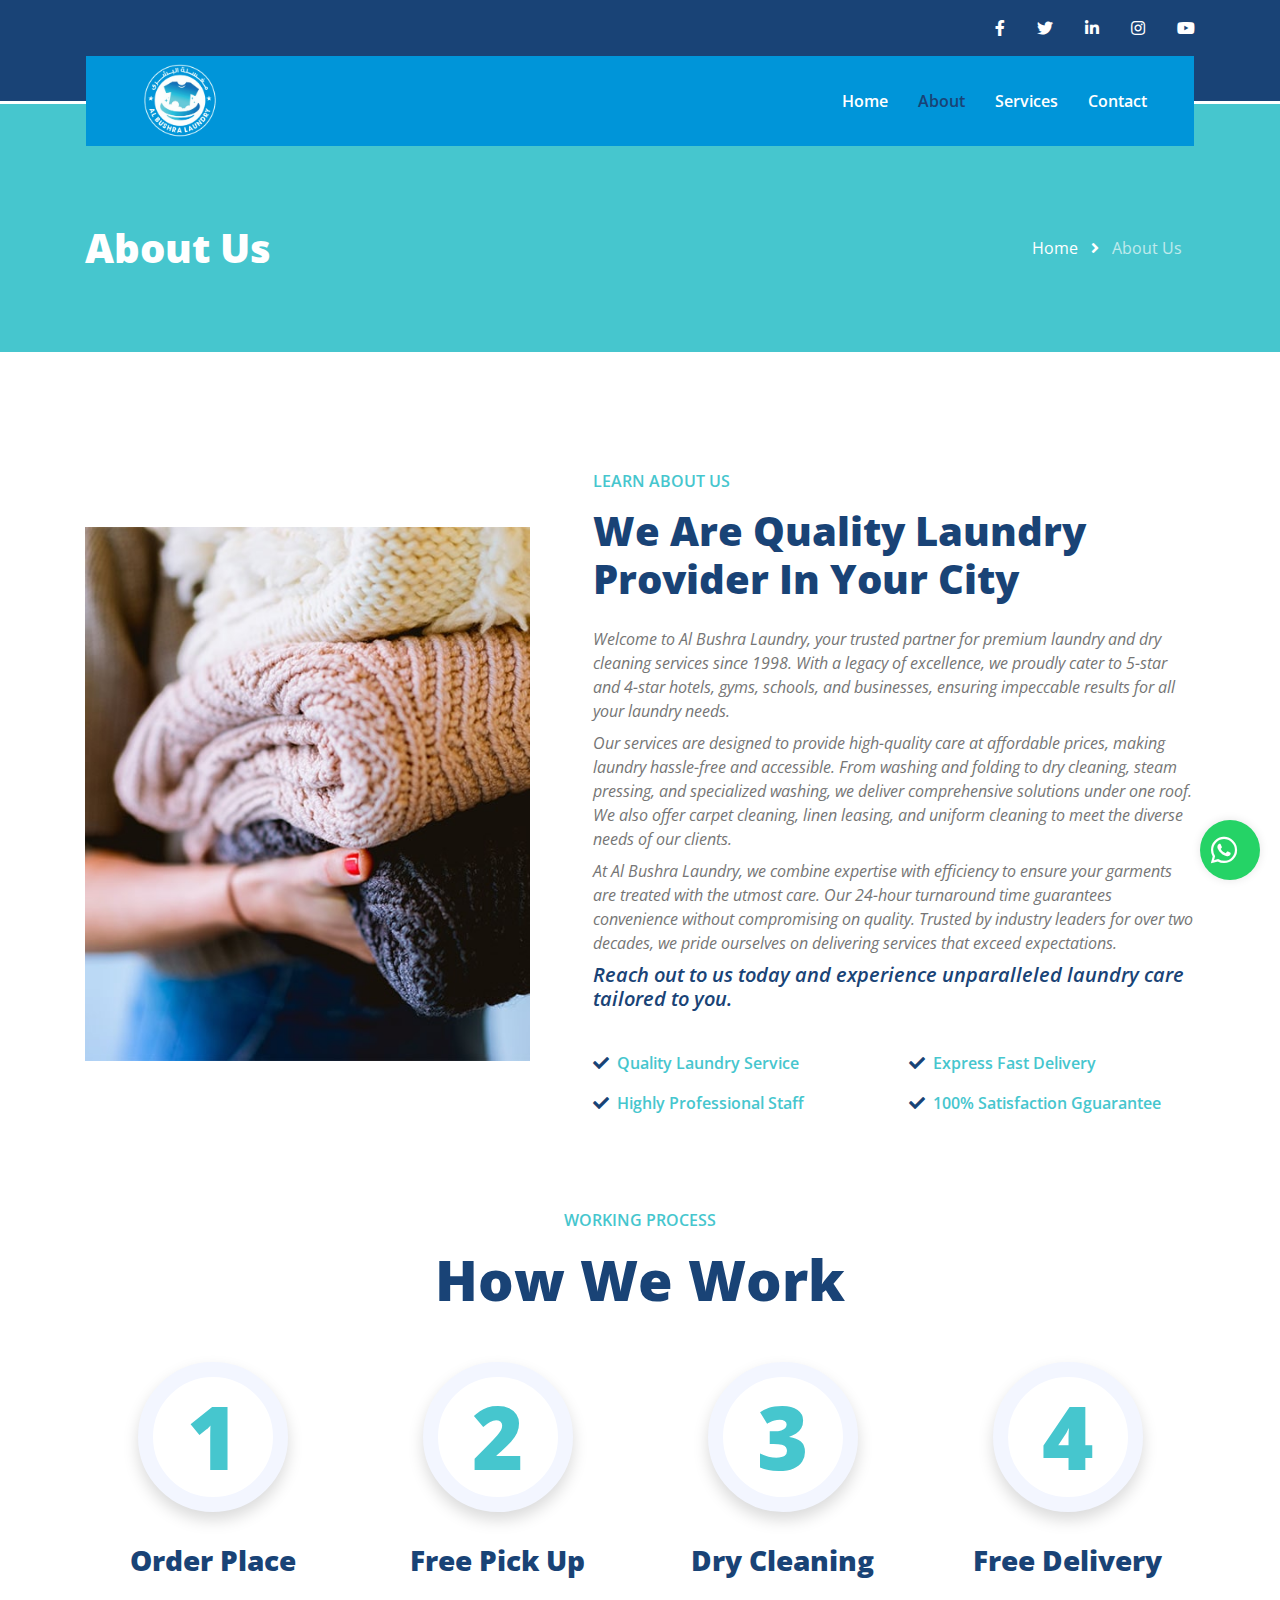
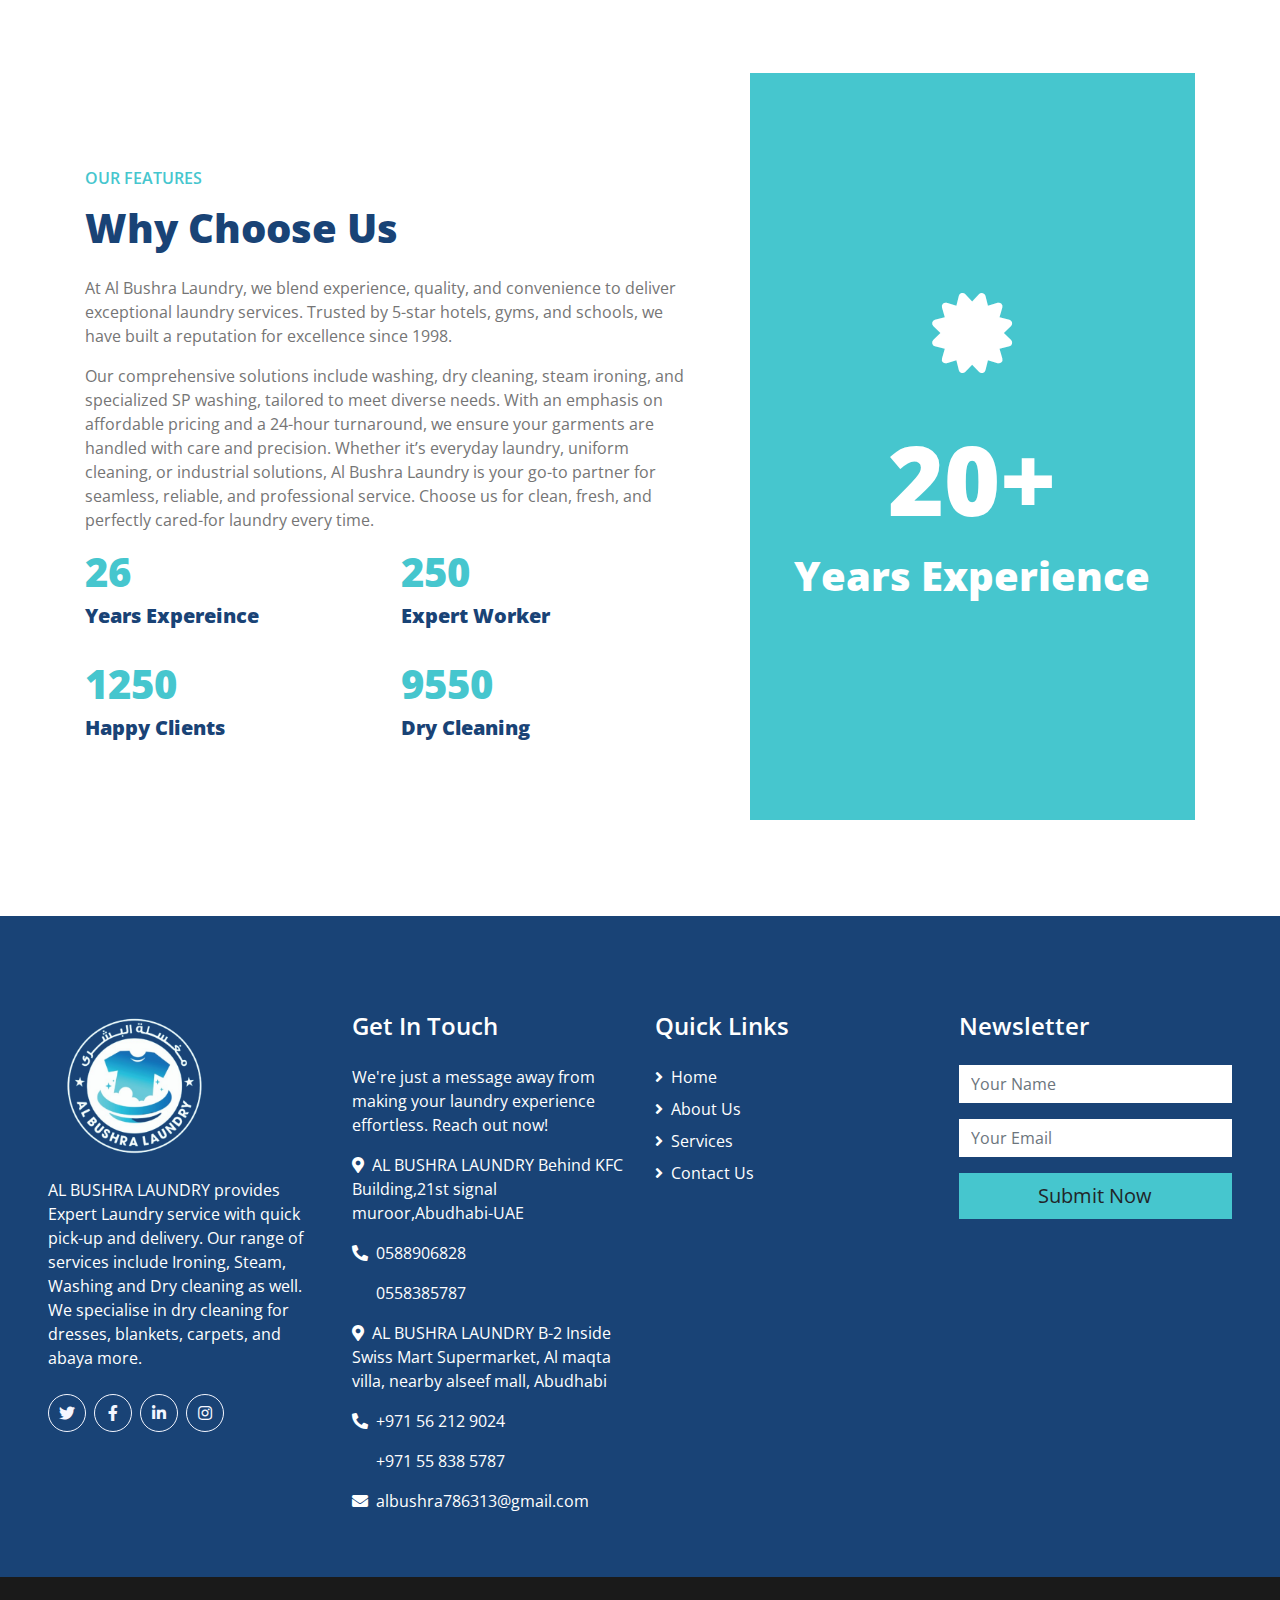
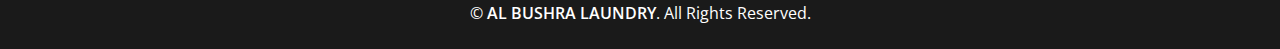
==== commit 48e08dce: "changes" ====
--- a/about.html
+++ b/about.html
@@ -31,17 +31,17 @@
         <div class="container">
             <div class="row">
                 <div class="col-md-6 text-center text-lg-left mb-2 mb-lg-0">
-                    <div class="d-inline-flex align-items-center">
+                    <!-- <div class="d-inline-flex align-items-center">
                         <a class="text-white pr-3" href="">FAQs</a>
                         <span class="text-white">|</span>
                         <a class="text-white px-3" href="">Help</a>
                         <span class="text-white">|</span>
                         <a class="text-white pl-3" href="">Support</a>
-                    </div>
+                    </div> -->
                 </div>
                 <div class="col-md-6 text-center text-lg-right">
                     <div class="d-inline-flex align-items-center">
-                        <a class="text-white px-3" href="">
+                        <a class="text-white px-3" href="https://www.facebook.com/share/19VAKJgcFr/?mibextid=wwXIfr">
                             <i class="fab fa-facebook-f"></i>
                         </a>
                         <a class="text-white px-3" href="">
@@ -50,7 +50,7 @@
                         <a class="text-white px-3" href="">
                             <i class="fab fa-linkedin-in"></i>
                         </a>
-                        <a class="text-white px-3" href="">
+                        <a class="text-white px-3" href="https://www.instagram.com/albushra_laundry">
                             <i class="fab fa-instagram"></i>
                         </a>
                         <a class="text-white pl-3" href="">
@@ -67,18 +67,19 @@
     <!-- Navbar Start -->
     <div class="container-fluid position-relative nav-bar p-0">
         <div class="container-lg position-relative p-0 px-lg-3" style="z-index: 9;">
-            <nav class="navbar navbar-expand-lg bg-white navbar-light py-3 py-lg-0 pl-3 pl-lg-5">
+            <nav class="navbar navbar-expand-lg navbar-light py-3 py-lg-0 pl-3 pl-lg-5" style="background-color: #0095D9;">
                 <a href="" class="navbar-brand">
-                    <h1 class="m-0 text-secondary"><span class="text-primary">DRY</span>ME</h1>
+                    <img src="img/logo.png" alt="logo" style="height: 80px;">
+                    <!-- <h1 class="m-0 text-secondary"><span class="text-primary">DRY</span>ME</h1> -->
                 </a>
                 <button type="button" class="navbar-toggler" data-toggle="collapse" data-target="#navbarCollapse">
                     <span class="navbar-toggler-icon"></span>
                 </button>
                 <div class="collapse navbar-collapse justify-content-between px-3" id="navbarCollapse">
                     <div class="navbar-nav ml-auto py-0">
-                        <a href="index.html" class="nav-item nav-link">Home</a>
-                        <a href="about.html" class="nav-item nav-link active">About</a>
-                        <a href="service.html" class="nav-item nav-link">Services</a>
+                        <a href="index.html" class="nav-item nav-link text-white">Home</a>
+                        <a href="about.html" class="nav-item nav-link active text-primary">About</a>
+                        <a href="service.html" class="nav-item nav-link text-white">Services</a>
                         <!-- <a href="pricing.html" class="nav-item nav-link">Pricing</a> -->
                         <!-- <div class="nav-item dropdown">
                             <a href="#" class="nav-link dropdown-toggle" data-toggle="dropdown">Pages</a>
@@ -87,7 +88,7 @@
                                 <a href="single.html" class="dropdown-item">Blog Detail</a>
                             </div>
                         </div> -->
-                        <a href="contact.html" class="nav-item nav-link">Contact</a>
+                        <a href="contact.html" class="nav-item nav-link text-white">Contact</a>
                     </div>
                 </div>
             </nav>
@@ -219,7 +220,7 @@
                     <p> Our comprehensive solutions include washing, dry cleaning, steam ironing, and specialized SP washing, tailored to meet diverse needs. With an emphasis on affordable pricing and a 24-hour turnaround, we ensure your garments are handled with care and precision. Whether it’s everyday laundry, uniform cleaning, or industrial solutions, Al Bushra Laundry is your go-to partner for seamless, reliable, and professional service. Choose us for clean, fresh, and perfectly cared-for laundry every time.</p>
                     <div class="row">
                         <div class="col-sm-6 mb-4">
-                            <h1 class="text-secondary" data-toggle="counter-up">10</h1>
+                            <h1 class="text-secondary" data-toggle="counter-up">26</h1>
                             <h5 class="font-weight-bold">Years Expereince</h5>
                         </div>
                         <div class="col-sm-6 mb-4">
@@ -239,7 +240,7 @@
                 <div class="col-lg-5">
                     <div class="d-flex flex-column align-items-center justify-content-center bg-secondary h-100 py-5 px-3">
                         <i class="fa fa-5x fa-certificate text-white mb-5"></i>
-                        <h1 class="display-1 text-white mb-3">10+</h1>
+                        <h1 class="display-1 text-white mb-3">20+</h1>
                         <h1 class="text-white m-0">Years Experience</h1>
                     </div>
                 </div>
@@ -253,13 +254,16 @@
     <div class="container-fluid bg-primary text-white mt-5 pt-5 px-sm-3 px-md-5">
         <div class="row pt-5">
             <div class="col-lg-3 col-md-6 mb-5">
-                <a href=""><h1 class="text-secondary mb-3"><span class="text-white">DRY</span>ME</h1></a>
+                <a href="index.html">
+                    <img src="img/logo.png" alt="" class="mb-3" style="height: 150px;">
+                 </a>
+                <!-- <a href=""><h1 class="text-secondary mb-3"><span class="text-white">DRY</span>ME</h1></a> -->
                 <p>AL BUSHRA LAUNDRY provides Expert Laundry service with quick pick-up and delivery. Our range of services include Ironing, Steam, Washing and Dry cleaning as well. We specialise in dry cleaning for dresses, blankets, carpets, and abaya more.</p>
                 <div class="d-flex justify-content-start mt-4">
                     <a class="btn btn-outline-light rounded-circle text-center mr-2 px-0" style="width: 38px; height: 38px;" href="#"><i class="fab fa-twitter"></i></a>
-                    <a class="btn btn-outline-light rounded-circle text-center mr-2 px-0" style="width: 38px; height: 38px;" href="#"><i class="fab fa-facebook-f"></i></a>
+                    <a class="btn btn-outline-light rounded-circle text-center mr-2 px-0" style="width: 38px; height: 38px;" href="https://www.facebook.com/share/19VAKJgcFr/?mibextid=wwXIfr"><i class="fab fa-facebook-f"></i></a>
                     <a class="btn btn-outline-light rounded-circle text-center mr-2 px-0" style="width: 38px; height: 38px;" href="#"><i class="fab fa-linkedin-in"></i></a>
-                    <a class="btn btn-outline-light rounded-circle text-center mr-2 px-0" style="width: 38px; height: 38px;" href="#"><i class="fab fa-instagram"></i></a>
+                    <a class="btn btn-outline-light rounded-circle text-center mr-2 px-0" style="width: 38px; height: 38px;" href="https://www.instagram.com/albushra_laundry"><i class="fab fa-instagram"></i></a>
                 </div>
             </div>
             <div class="col-lg-3 col-md-6 mb-5">
@@ -271,7 +275,7 @@
                    <p class="ml-4">0558385787</p>
                 <p><i class="fa fa-map-marker-alt mr-2"></i>AL BUSHRA LAUNDRY B-2 Inside Swiss Mart Supermarket, Al maqta villa, nearby alseef mall, Abudhabi</p>
                 <p><i class="fa fa-phone-alt mr-2"></i>+971 56 212 9024 <p class="ml-4">+971 55 838 5787</p>
-                <p><i class="fa fa-envelope mr-2"></i>info@example.com</p>
+                <p><i class="fa fa-envelope mr-2"></i>albushra786313@gmail.com</p>
             </div>
             <div class="col-lg-3 col-md-6 mb-5">
                 <h4 class="text-white mb-4">Quick Links</h4>
@@ -311,7 +315,10 @@
 
 
     <!-- Back to Top -->
-    <a href="#" class="btn btn-lg btn-primary back-to-top"><i class="fa fa-angle-double-up"></i></a>
+    <a href="https://wa.me/+971588906828" class="whatsapp-icon" target="_blank">
+        <i class="fab fa-whatsapp" style="font-size: 30px"></i>
+    </a>
+    <!-- <a href="#" class="btn btn-lg btn-primary back-to-top"><i class="fa fa-angle-double-up"></i></a> -->
 
 
     <!-- JavaScript Libraries -->
--- a/css/style.css
+++ b/css/style.css
@@ -2931,7 +2931,7 @@
 }
 
 .btn-link:disabled, .btn-link.disabled {
-  color: #6c757d;
+  color: #7d716c;
   pointer-events: none;
 }
 
@@ -3957,7 +3957,7 @@
 }
 
 .nav-tabs .nav-link.disabled {
-  color: #6c757d;
+  color: #7d6c76;
   background-color: transparent;
   border-color: transparent;
 }
@@ -9487,6 +9487,36 @@
   animation: action 1s infinite alternate;
 }
 
+/* Whatsapp */
+
+.whatsapp-icon {
+  position: fixed;
+  display: flex;
+  align-items: center;
+  justify-content: center;
+  bottom: 20px;
+  right: 20px;
+  background-color: #25d366;
+  color: white;
+  border-radius: 50%;
+  height: 60px;
+  width: 60px;
+  font-size: 24px;
+  box-shadow: 0px 0px 10px rgba(0, 0, 0, 0.1);
+  z-index: 1000;
+  text-align: center;
+  transition: background-color 0.3s ease;
+}
+.whatsapp-icon:hover i {
+  color: #fff;
+}
+
+.whatsapp-icon:hover {
+  background-color: #1ebe5c;
+}
+
+
+
 @keyframes action {
   0% {
     transform: translateY(0);
@@ -9566,6 +9596,44 @@
   background: #46C6CE;
 }
 
+
+.client-carousel .owl-dots {
+  margin-top: 30px;
+  text-align: center;
+}
+
+.client-carousel .owl-dot {
+  display: inline-block;
+  margin: 0 5px;
+  width: 12px;
+  height: 12px;
+  border-radius: 10px;
+  background: #dddddd;
+}
+
+.client-carousel .owl-dot.active {
+  background: #46C6CE;
+}
+
+
+.category-carousel .owl-dots {
+  margin-top: 30px;
+  text-align: center;
+}
+
+.category-carousel .owl-dot {
+  display: inline-block;
+  margin: 0 5px;
+  width: 12px;
+  height: 12px;
+  border-radius: 10px;
+  background: #dddddd;
+}
+
+.category-carousel .owl-dot.active {
+  background: #46C6CE;
+}
+
 .contact-form .help-block ul {
   margin: 0;
   padding: 0;
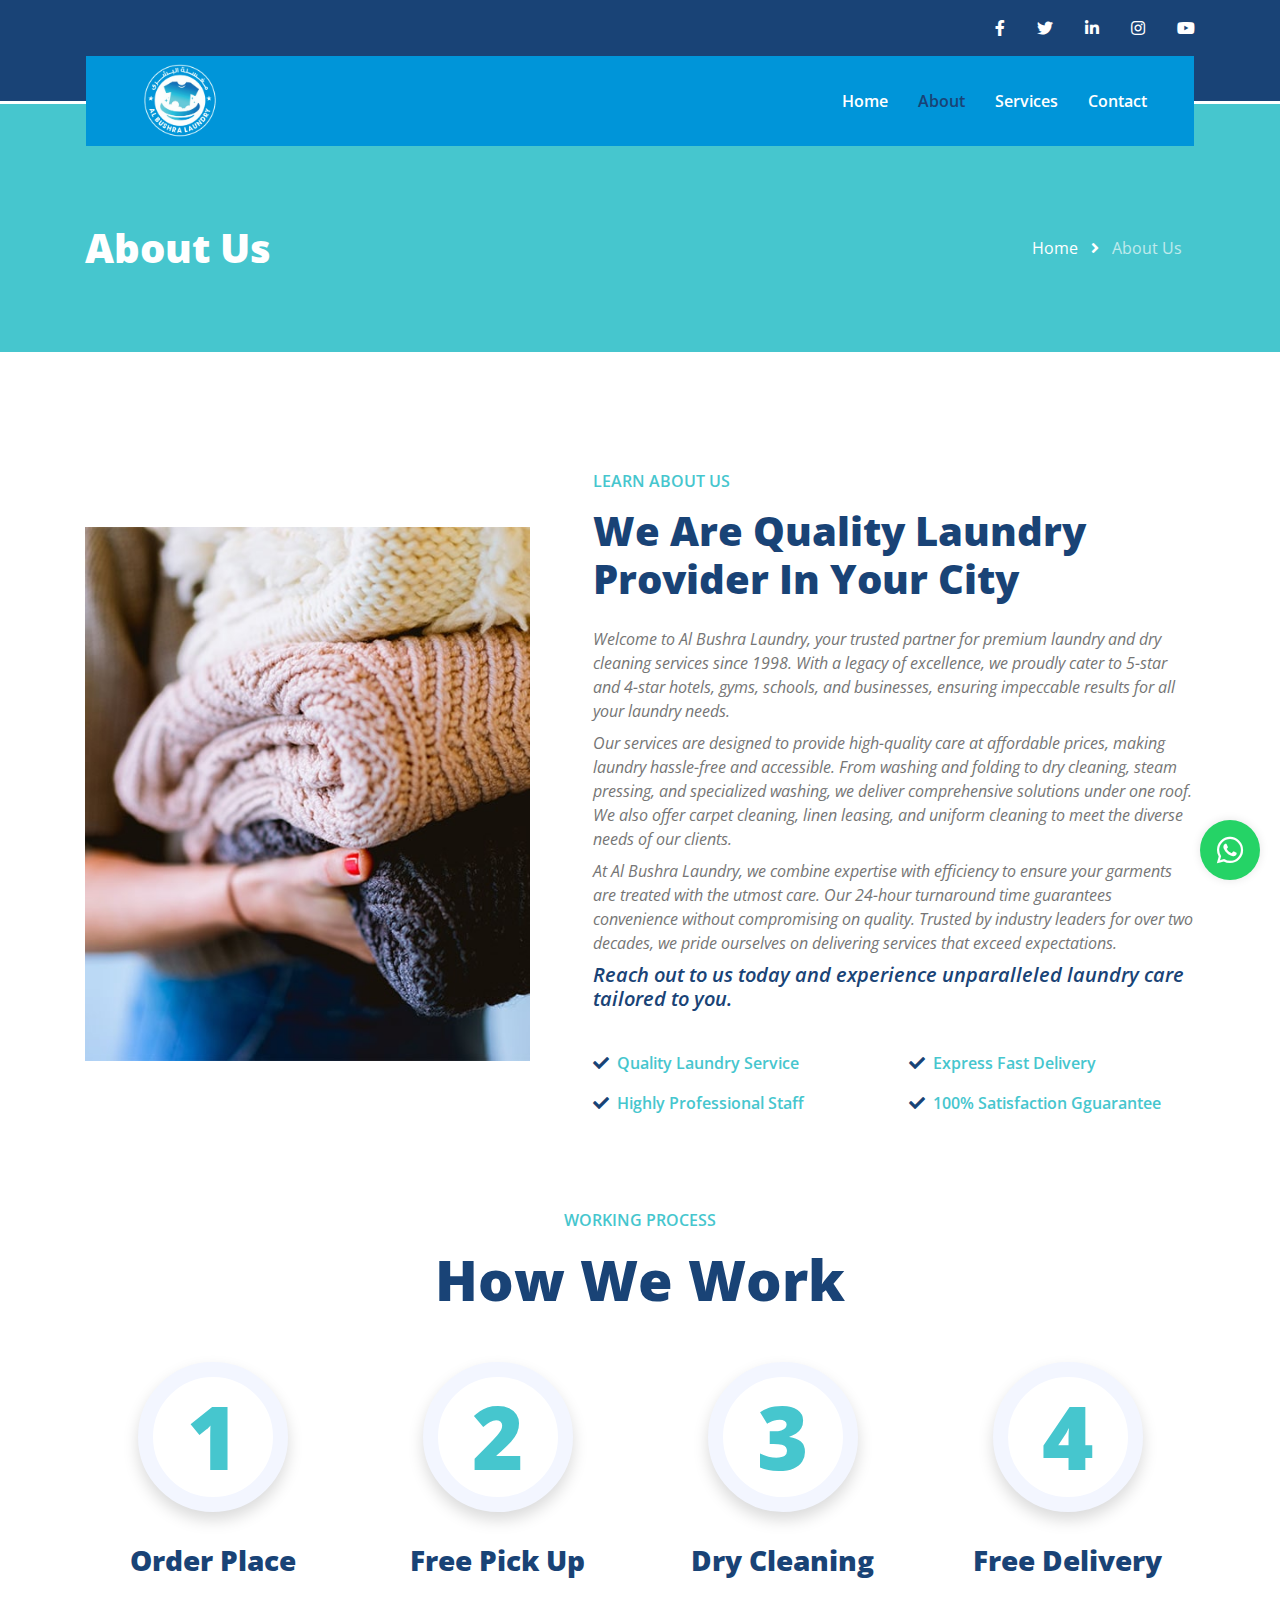
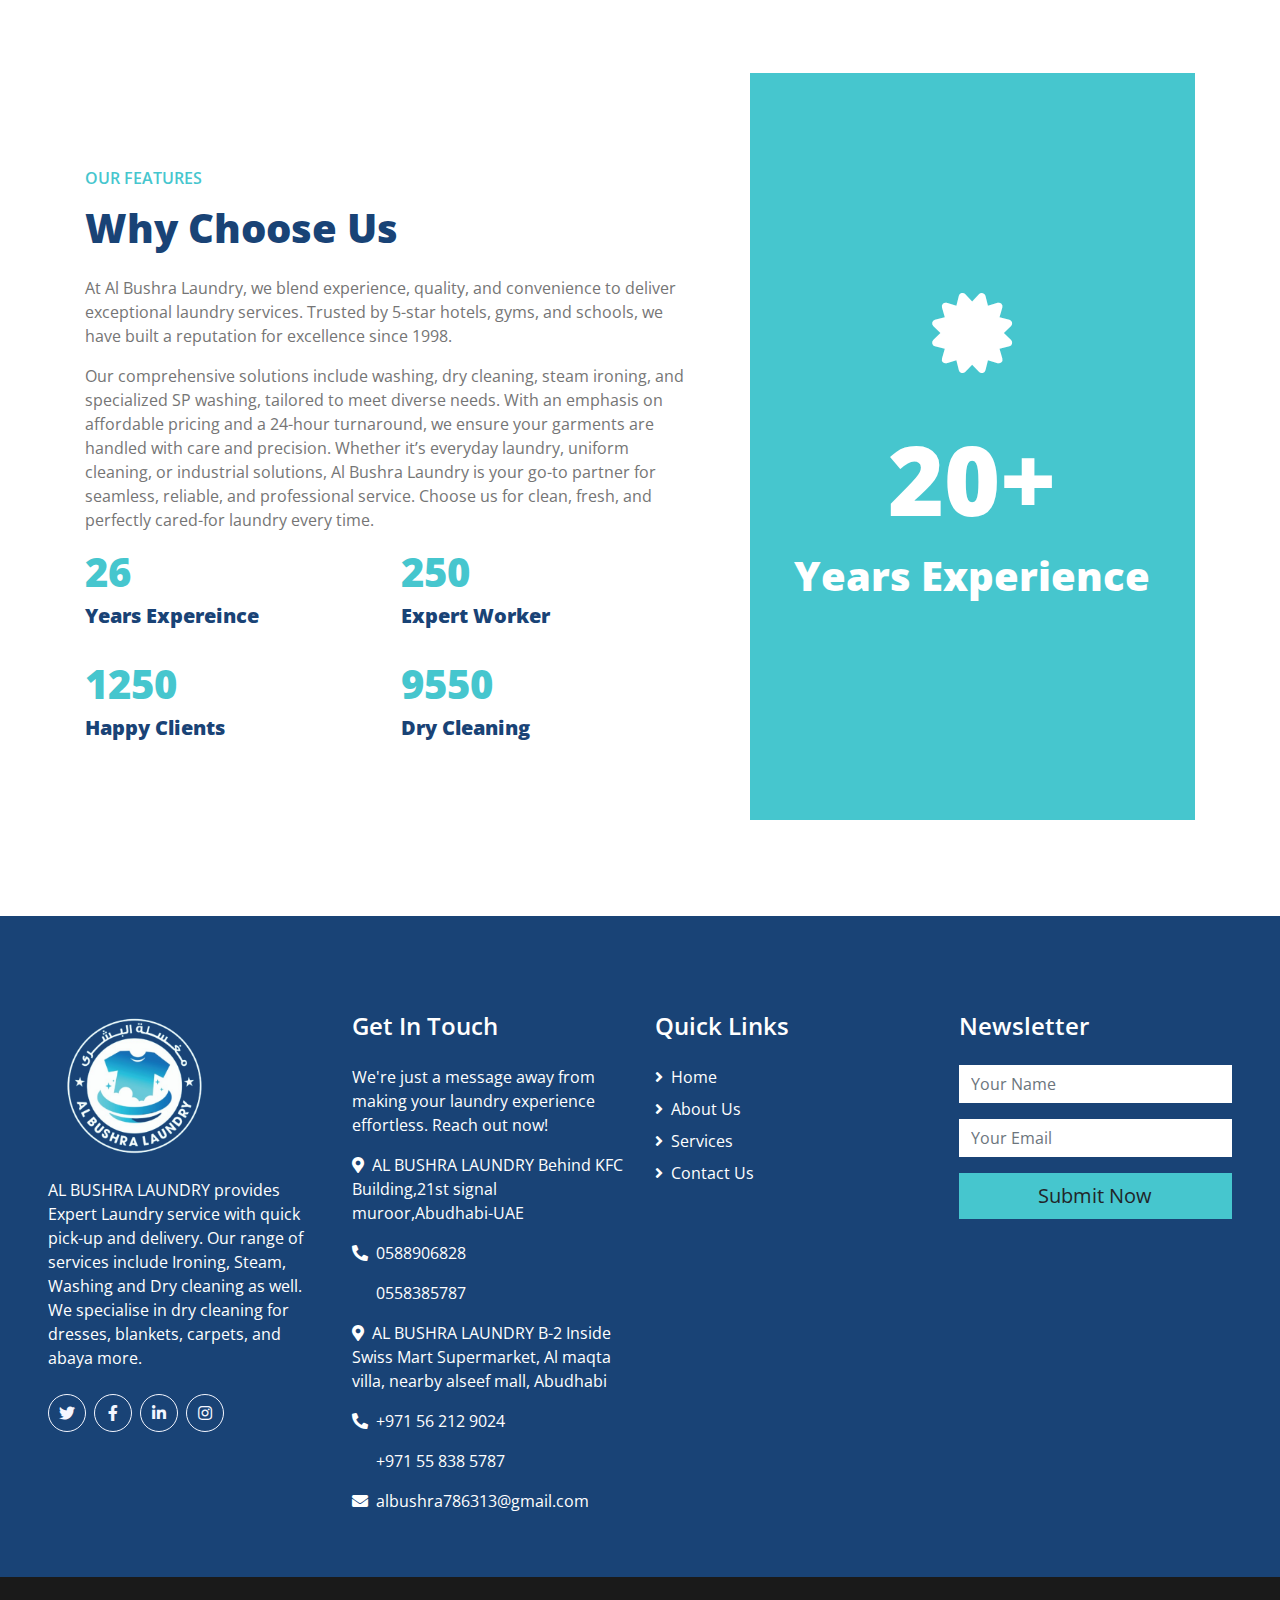
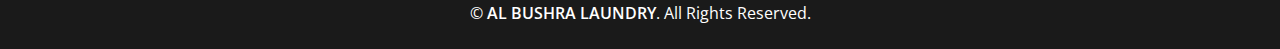
==== commit ad7687d6: "changes" ====
--- a/about.html
+++ b/about.html
@@ -316,7 +316,7 @@
 
     <!-- Back to Top -->
     <a href="https://wa.me/+971588906828" class="whatsapp-icon" target="_blank">
-        <i class="fab fa-whatsapp" style="font-size: 30px"></i>
+        <i class="fab fa-whatsapp" style="font-size: 30px; padding-left: 8px;"></i>
     </a>
     <!-- <a href="#" class="btn btn-lg btn-primary back-to-top"><i class="fa fa-angle-double-up"></i></a> -->
 
--- a/css/style.css
+++ b/css/style.css
@@ -5853,6 +5853,7 @@
 }
 
 .carousel-item {
+  height: 100vh;
   position: relative;
   display: none;
   float: left;
@@ -5860,6 +5861,12 @@
   margin-right: -100%;
   backface-visibility: hidden;
   transition: transform 0.6s ease-in-out;
+}
+
+.carousel-item img {
+  object-fit: cover;
+  height: 100%;
+  width: 100%;
 }
 
 @media (prefers-reduced-motion: reduce) {
@@ -9501,11 +9508,16 @@
   border-radius: 50%;
   height: 60px;
   width: 60px;
-  font-size: 24px;
+  /* font-size: 24px; */
   box-shadow: 0px 0px 10px rgba(0, 0, 0, 0.1);
   z-index: 1000;
   text-align: center;
   transition: background-color 0.3s ease;
+}
+
+.whatsapp-icon i {
+  display: inline-block; /* Ensures the icon behaves as an inline block */
+  line-height: 1; /* Resets any line-height issues */
 }
 .whatsapp-icon:hover i {
   color: #fff;
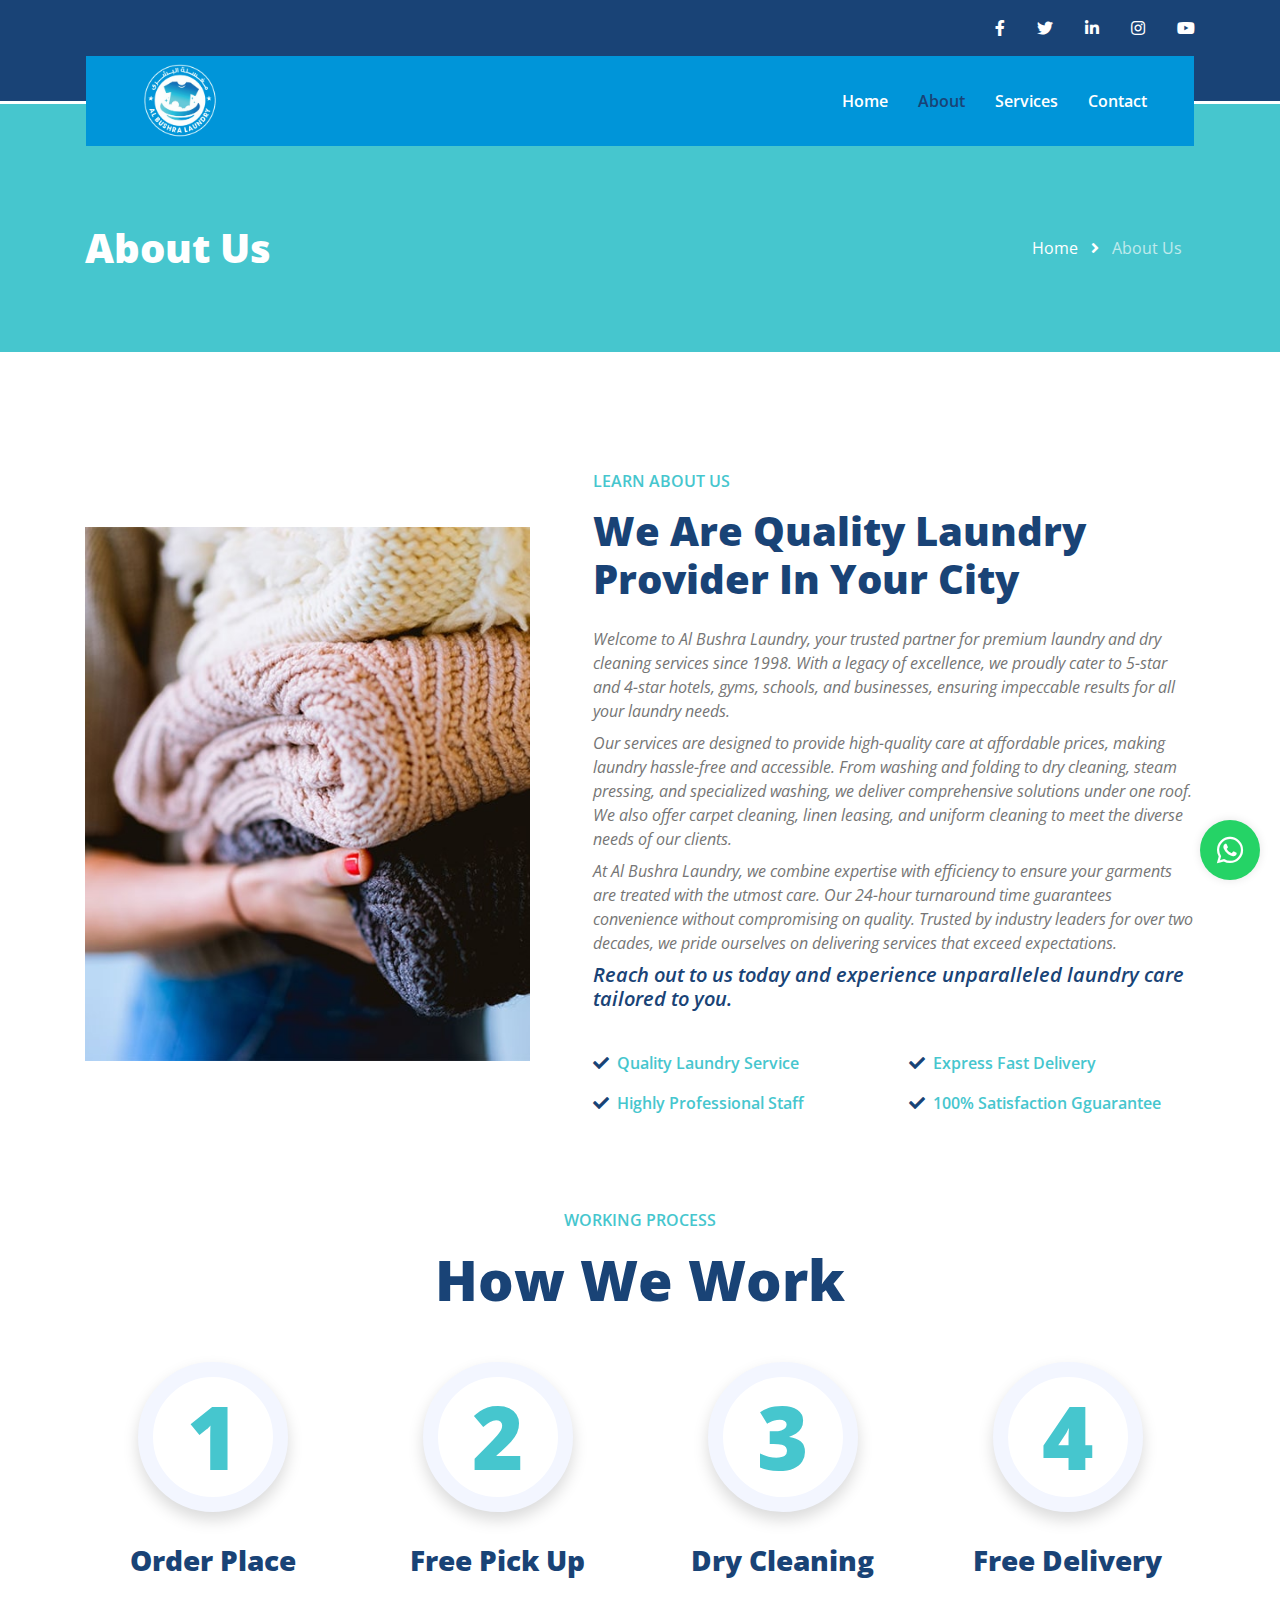
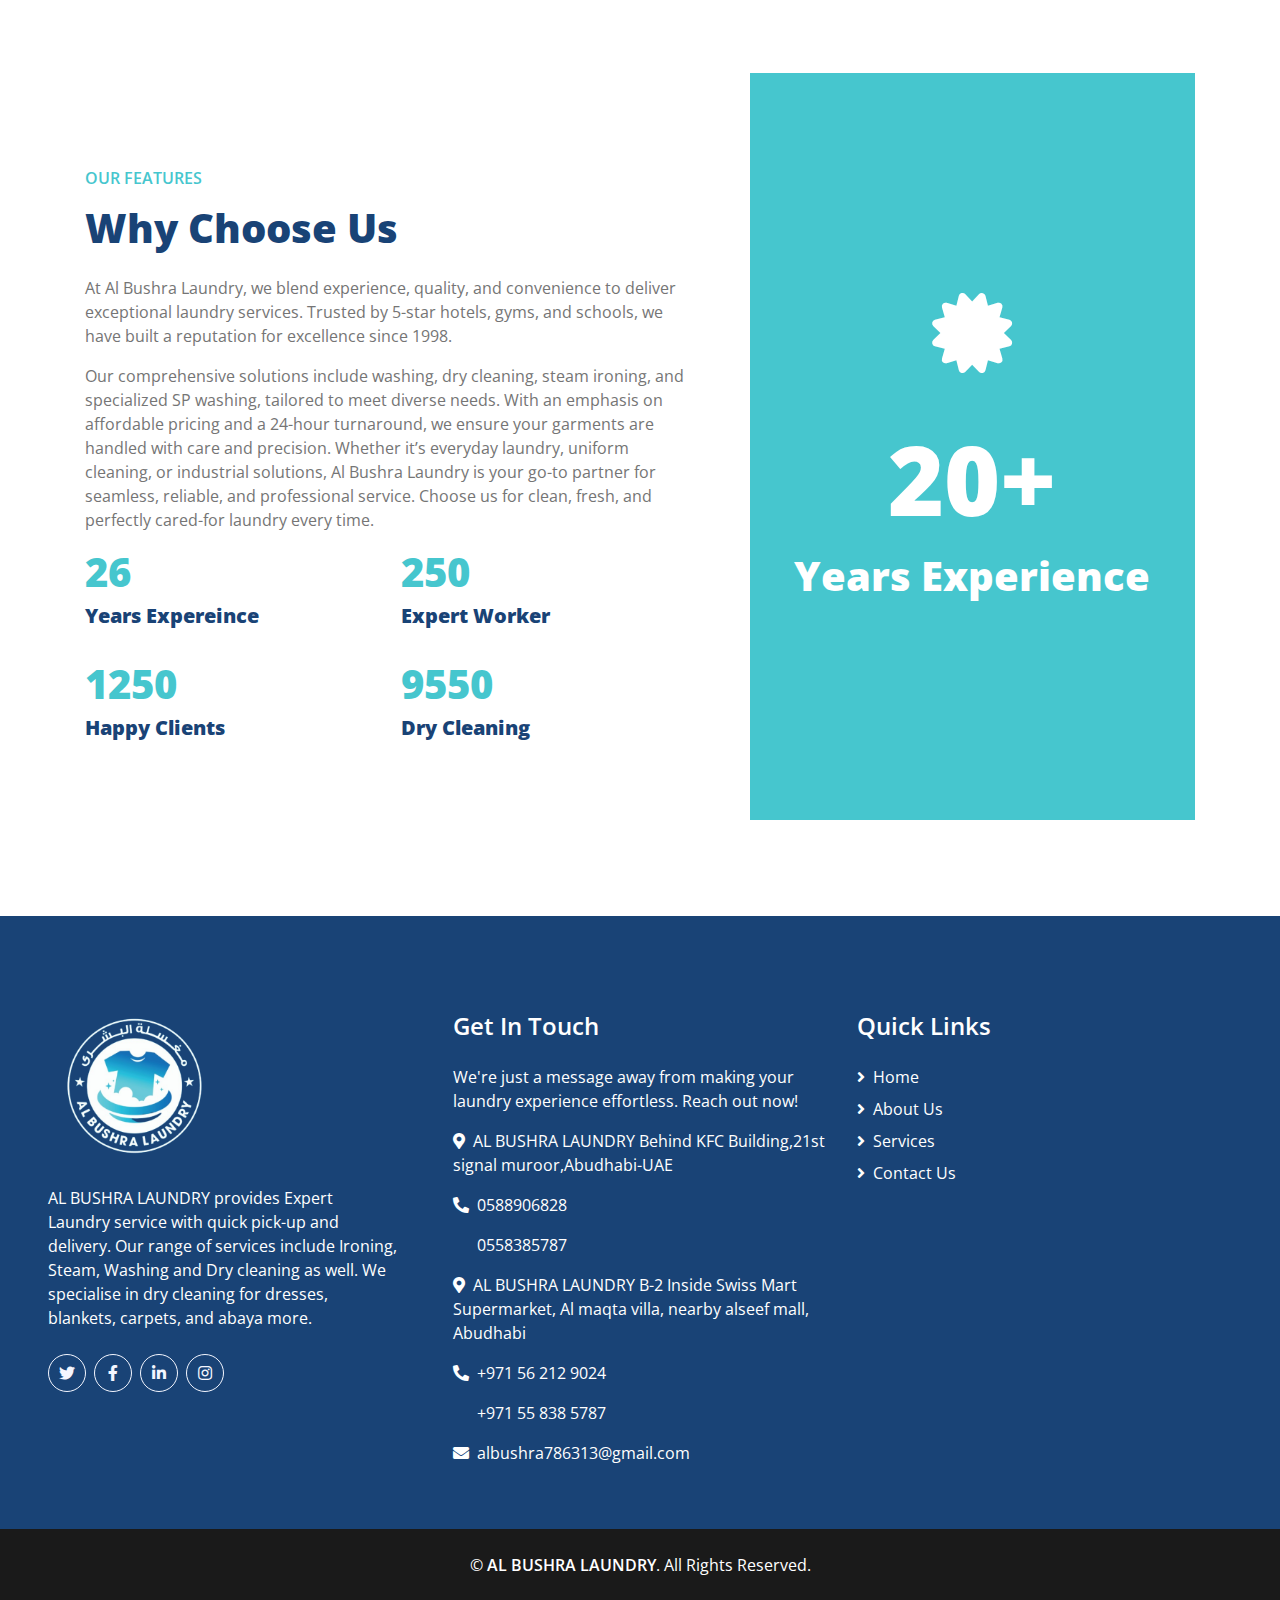
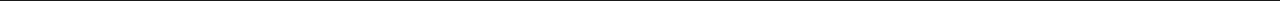
==== commit 3cfe91d4: "changes" ====
--- a/about.html
+++ b/about.html
@@ -253,12 +253,12 @@
     <!-- Footer Start -->
     <div class="container-fluid bg-primary text-white mt-5 pt-5 px-sm-3 px-md-5">
         <div class="row pt-5">
-            <div class="col-lg-3 col-md-6 mb-5">
-                <a href="index.html">
-                    <img src="img/logo.png" alt="" class="mb-3" style="height: 150px;">
+            <div class="col-lg-4 col-md-6 mb-5">
+                <!-- <a href=""><h1 class="text-secondary mb-3"><span class="text-white">DRY</span>ME</h1></a> -->
+                 <a href="index.html">
+                    <img src="img/logo.png" alt="" class="mb-4" style="height: 150px;">
                  </a>
-                <!-- <a href=""><h1 class="text-secondary mb-3"><span class="text-white">DRY</span>ME</h1></a> -->
-                <p>AL BUSHRA LAUNDRY provides Expert Laundry service with quick pick-up and delivery. Our range of services include Ironing, Steam, Washing and Dry cleaning as well. We specialise in dry cleaning for dresses, blankets, carpets, and abaya more.</p>
+                <p style="width: 350px;">AL BUSHRA LAUNDRY provides Expert Laundry service with quick pick-up and delivery. Our range of services include Ironing, Steam, Washing and Dry cleaning as well. We specialise in dry cleaning for dresses, blankets, carpets, and abaya more.</p>
                 <div class="d-flex justify-content-start mt-4">
                     <a class="btn btn-outline-light rounded-circle text-center mr-2 px-0" style="width: 38px; height: 38px;" href="#"><i class="fab fa-twitter"></i></a>
                     <a class="btn btn-outline-light rounded-circle text-center mr-2 px-0" style="width: 38px; height: 38px;" href="https://www.facebook.com/share/19VAKJgcFr/?mibextid=wwXIfr"><i class="fab fa-facebook-f"></i></a>
@@ -266,7 +266,7 @@
                     <a class="btn btn-outline-light rounded-circle text-center mr-2 px-0" style="width: 38px; height: 38px;" href="https://www.instagram.com/albushra_laundry"><i class="fab fa-instagram"></i></a>
                 </div>
             </div>
-            <div class="col-lg-3 col-md-6 mb-5">
+            <div class="col-lg-4 col-md-6 mb-5">
                 <h4 class="text-white mb-4">Get In Touch</h4>
                 <p>We're just a message away from making your laundry experience effortless. Reach out now!</p>
                 <p><i class="fa fa-map-marker-alt mr-2"></i>AL BUSHRA LAUNDRY
@@ -277,7 +277,7 @@
                 <p><i class="fa fa-phone-alt mr-2"></i>+971 56 212 9024 <p class="ml-4">+971 55 838 5787</p>
                 <p><i class="fa fa-envelope mr-2"></i>albushra786313@gmail.com</p>
             </div>
-            <div class="col-lg-3 col-md-6 mb-5">
+            <div class="col-lg-4 col-md-6 mb-5 ml-lg-auto">
                 <h4 class="text-white mb-4">Quick Links</h4>
                 <div class="d-flex flex-column justify-content-start">
                     <a class="text-white mb-2" href="index.html"><i class="fa fa-angle-right mr-2"></i>Home</a>
@@ -287,7 +287,7 @@
                     <a class="text-white" href="contact.html"><i class="fa fa-angle-right mr-2"></i>Contact Us</a>
                 </div>
             </div>
-            <div class="col-lg-3 col-md-6 mb-5">
+            <!-- <div class="col-lg-3 col-md-6 mb-5">
                 <h4 class="text-white mb-4">Newsletter</h4>
                 <form action="">
                     <div class="form-group">
@@ -300,7 +300,7 @@
                         <button class="btn btn-lg btn-secondary btn-block border-0" type="submit">Submit Now</button>
                     </div>
                 </form>
-            </div>
+            </div> -->
         </div>
     </div>
     <div class="container-fluid bg-dark text-white py-4 px-sm-3 px-md-5">
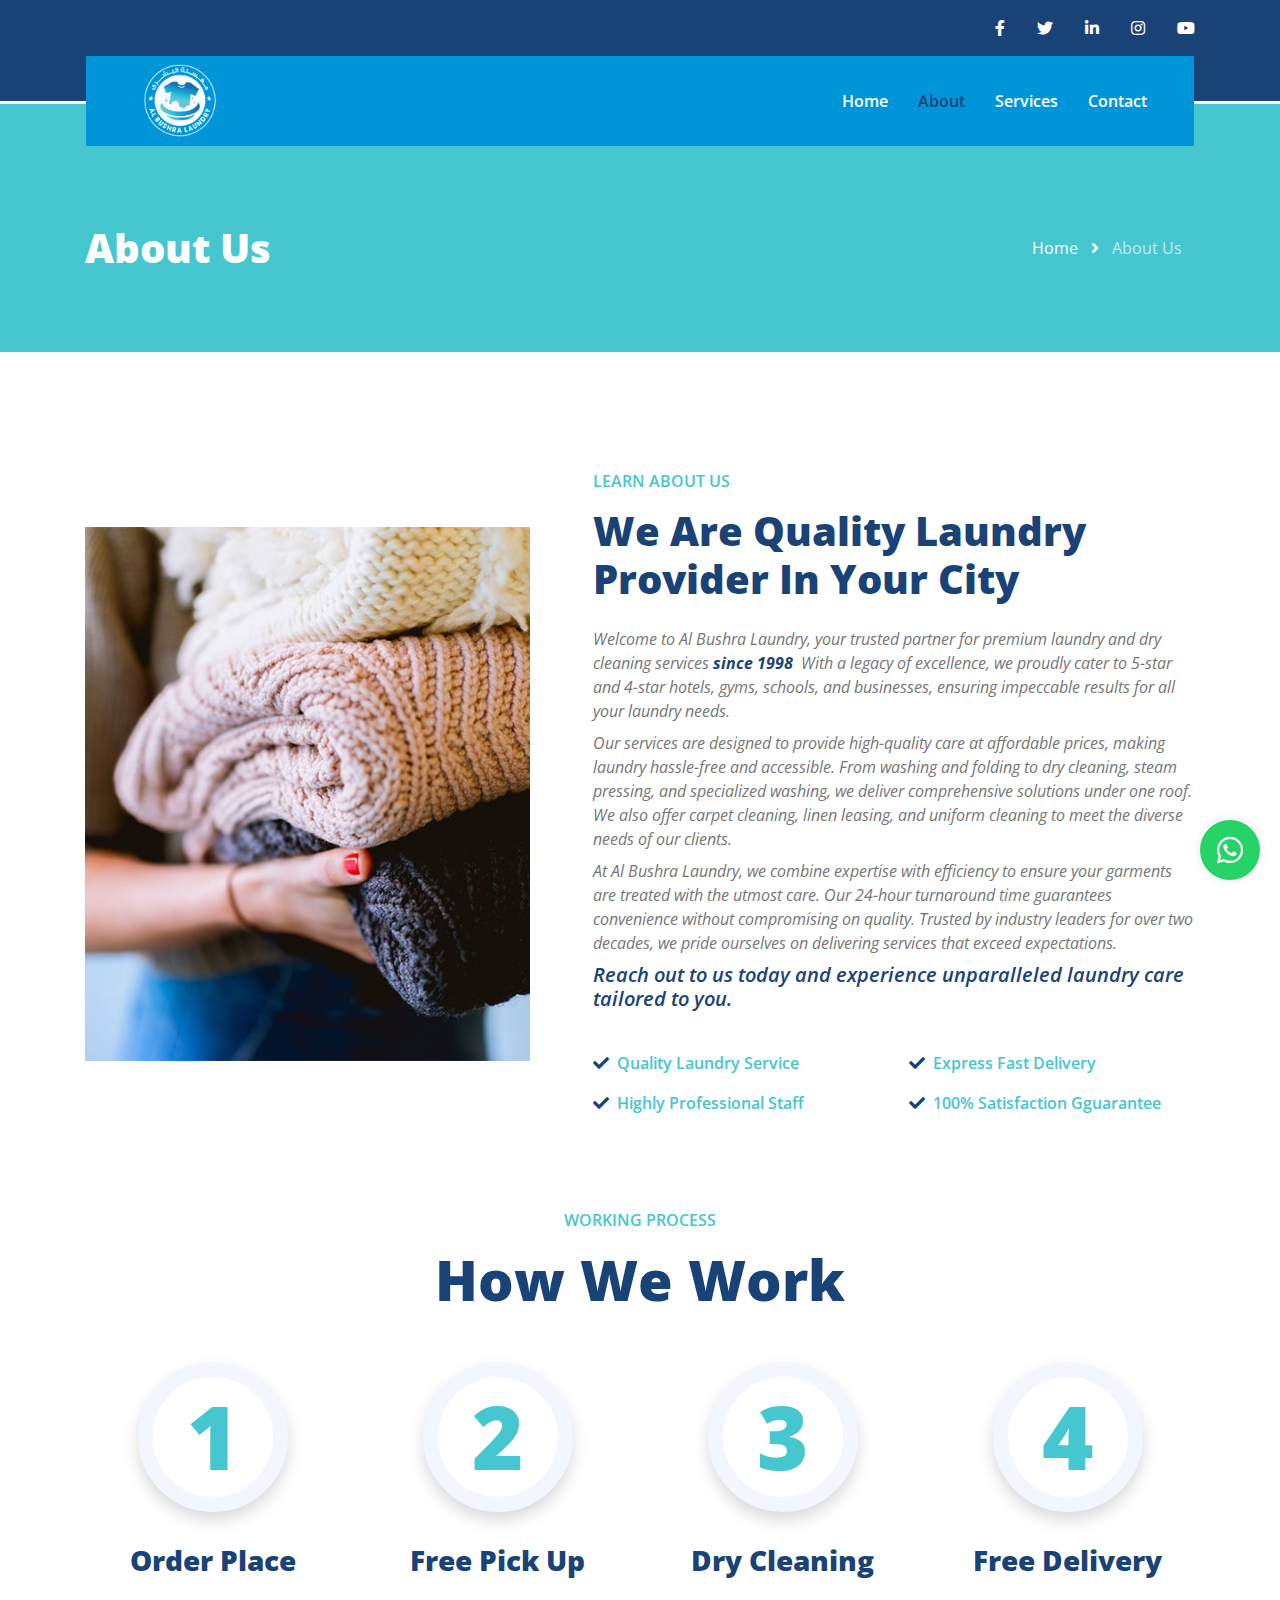
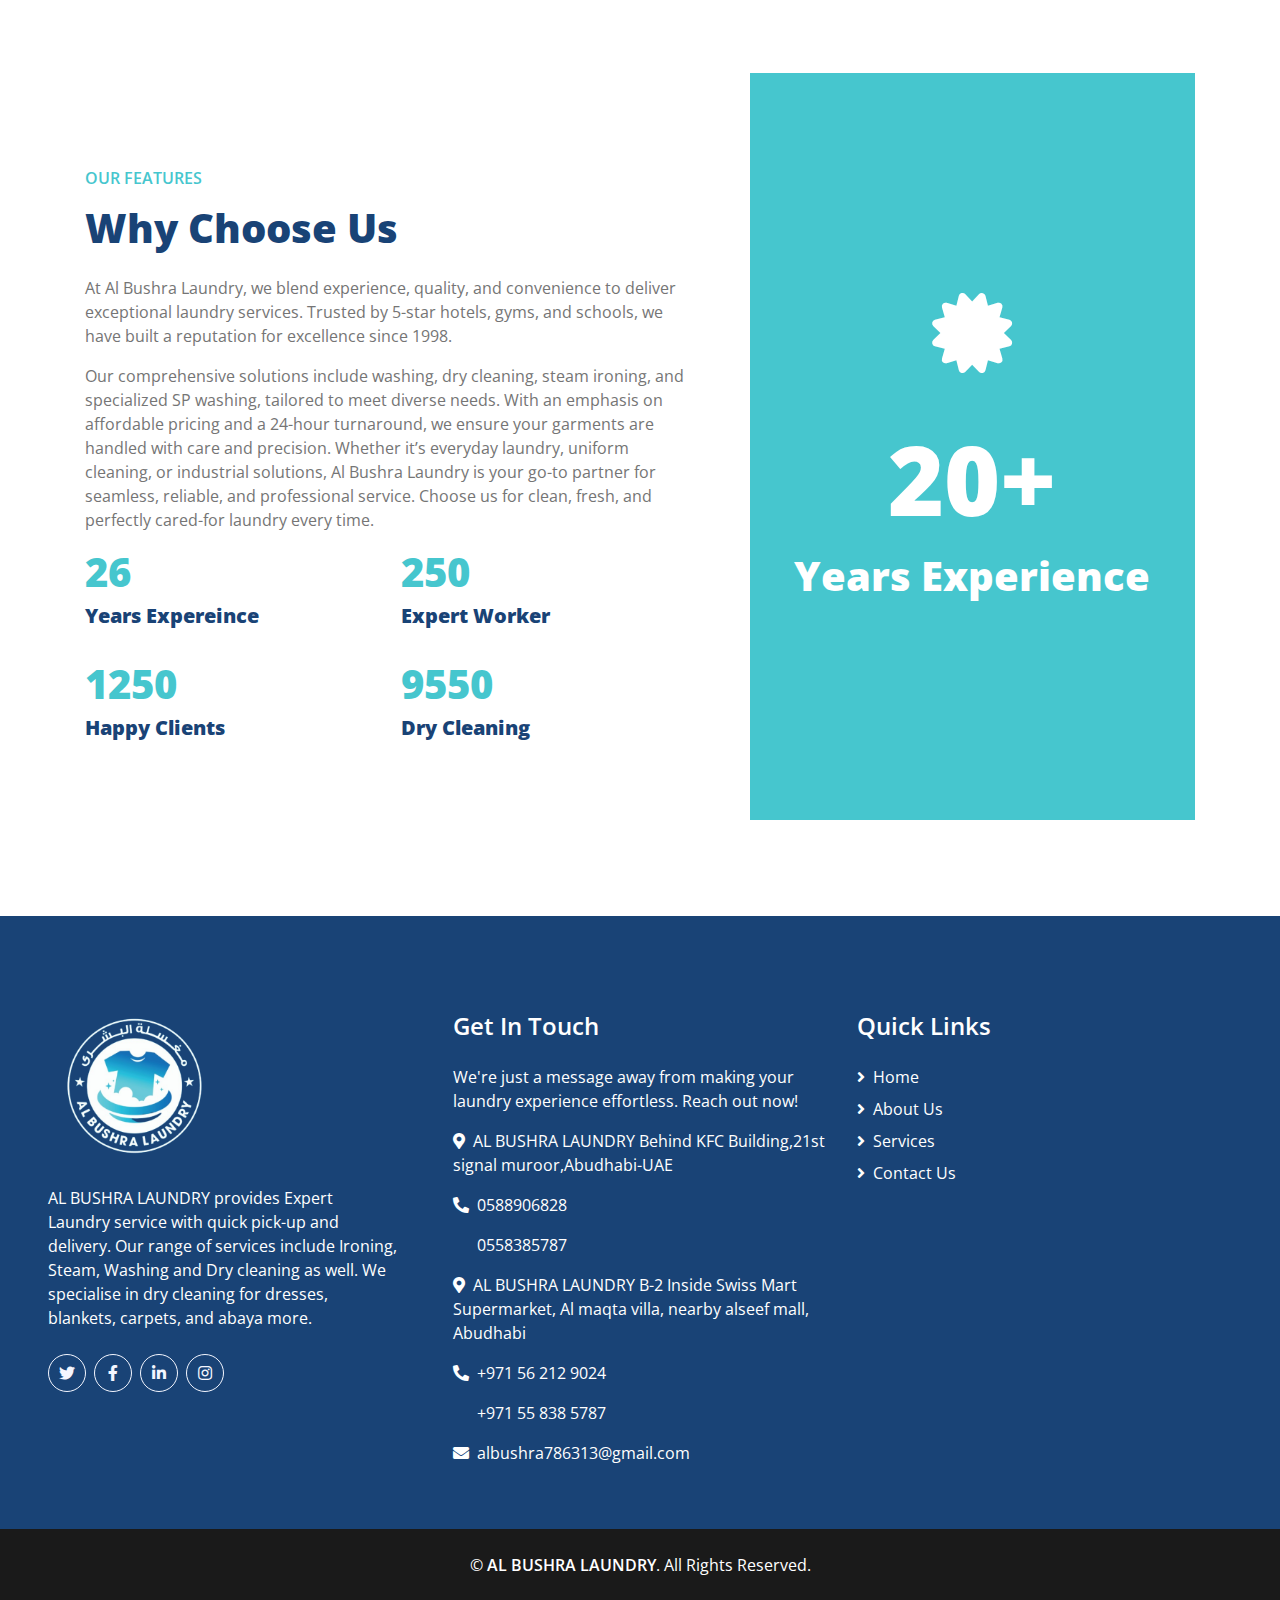
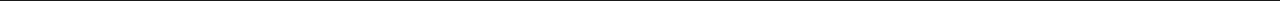
==== commit 277f42c8: "changes" ====
--- a/about.html
+++ b/about.html
@@ -128,7 +128,7 @@
                     <h6 class="text-secondary text-uppercase font-weight-medium mb-3">Learn About Us</h6>
                     <h1 class="mb-4">We Are Quality Laundry Provider In Your City</h1>
                     <!-- <h5 class="font-weight-medium font-italic mb-4">Welcome to Al Bushra Laundry,</h5>  -->
-                    <p class="mb-2 font-italic">Welcome to Al Bushra Laundry, your trusted partner for premium laundry and dry cleaning services since 1998. With a legacy of excellence, we proudly cater to 5-star and 4-star hotels, gyms, schools, and businesses, ensuring impeccable results for all your laundry needs.</p>
+                    <p class="mb-2 font-italic">Welcome to Al Bushra Laundry, your trusted partner for premium laundry and dry cleaning services<span class="text-primary" style="font-weight: bold; padding: 0 4px; border-radius: 4px;">since 1998</span> With a legacy of excellence, we proudly cater to 5-star and 4-star hotels, gyms, schools, and businesses, ensuring impeccable results for all your laundry needs.</p>
                     <p class="mb-2 font-italic">Our services are designed to provide high-quality care at affordable prices, making laundry hassle-free and accessible. From washing and folding to dry cleaning, steam pressing, and specialized washing, we deliver comprehensive solutions under one roof. We also offer carpet cleaning, linen leasing, and uniform cleaning to meet the diverse needs of our clients.</p>
                     <p class="mb-2 font-italic">At Al Bushra Laundry, we combine expertise with efficiency to ensure your garments are treated with the utmost care. Our 24-hour turnaround time guarantees convenience without compromising on quality. Trusted by industry leaders for over two decades, we pride ourselves on delivering services that exceed expectations.</p>
                     <h5 class="font-weight-medium font-italic mb-4">Reach out to us today and experience unparalleled laundry care tailored to you.</h5>
--- a/css/style.css
+++ b/css/style.css
@@ -9494,6 +9494,111 @@
   animation: action 1s infinite alternate;
 }
 
+/* Service Section */
+.text-with-line {
+  position: relative;
+  padding-left: 40px;
+}
+
+.text-with-line::before {
+  content: "";
+  position: absolute;
+  left: 0;
+  top: 50%; 
+  width: 30px; 
+  height: 2px;
+  background-color: #000;
+  transform: translateY(-50%);
+}
+
+/* Contact Section */
+.contact-page {
+  padding: 30px;
+  background-color: #111;
+  color: #fff;
+}
+
+.contact-section {
+  margin-bottom: 30px;
+}
+
+.contact-section .row {
+  justify-content: flex-start; 
+  display: flex;
+  align-items: center;
+  /* justify-content: space-between; */
+  flex-wrap: wrap;
+}
+
+.contact-section .contact-details {
+  justify-content: flex-start; 
+  padding: 20px;
+  background: #fff;
+  border-radius: 10px;
+}
+
+.contact-section h4 {
+  font-size: 24px;
+  color: #46C6CE;
+  margin-bottom: 10px;
+}
+
+.contact-section p {
+  margin: 5px 0;
+  font-size: 16px;
+}
+
+.contact-section p i {
+  color: #46C6CE;
+  margin-right: 10px;
+}
+
+iframe {
+  border: none;
+  border-radius: 5px;
+}
+
+
+.location-container {
+  display: flex;
+  align-items: start;
+}
+
+.location-container i {
+  margin-right: 10px;
+}
+
+.address-text {
+  white-space: normal;
+  word-wrap: break-word;
+}
+
+.contact-row {
+  display: flex;
+  justify-content: space-between;
+  align-items: flex-start; 
+  flex-wrap: wrap;
+}
+
+.contact-details {
+  flex: 1;
+  margin-right: 20px;
+}
+
+.map-container {
+  flex: 1;
+}
+
+@media (max-width: 768px) {
+  .contact-row {
+      flex-direction: column;
+  }
+
+  .contact-details {
+      margin-right: 0;
+  }
+}
+
 /* Whatsapp */
 
 .whatsapp-icon {
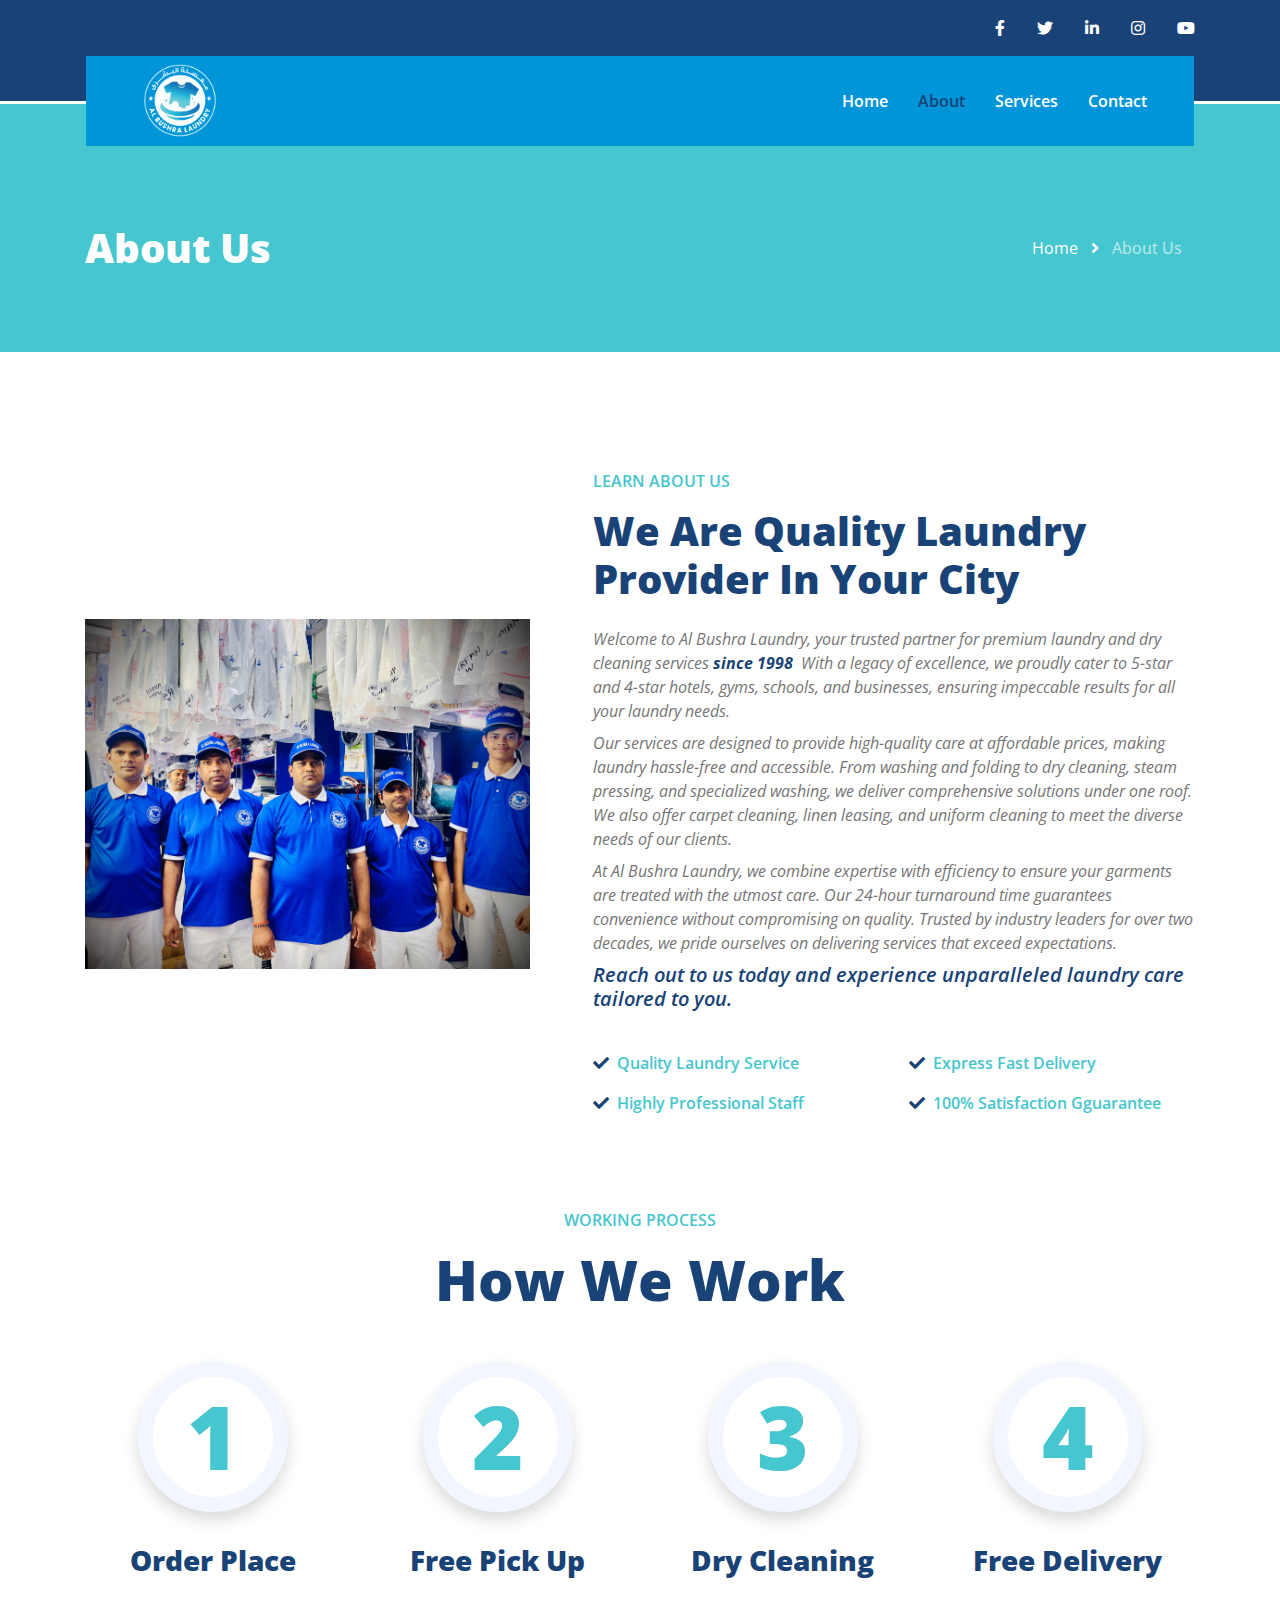
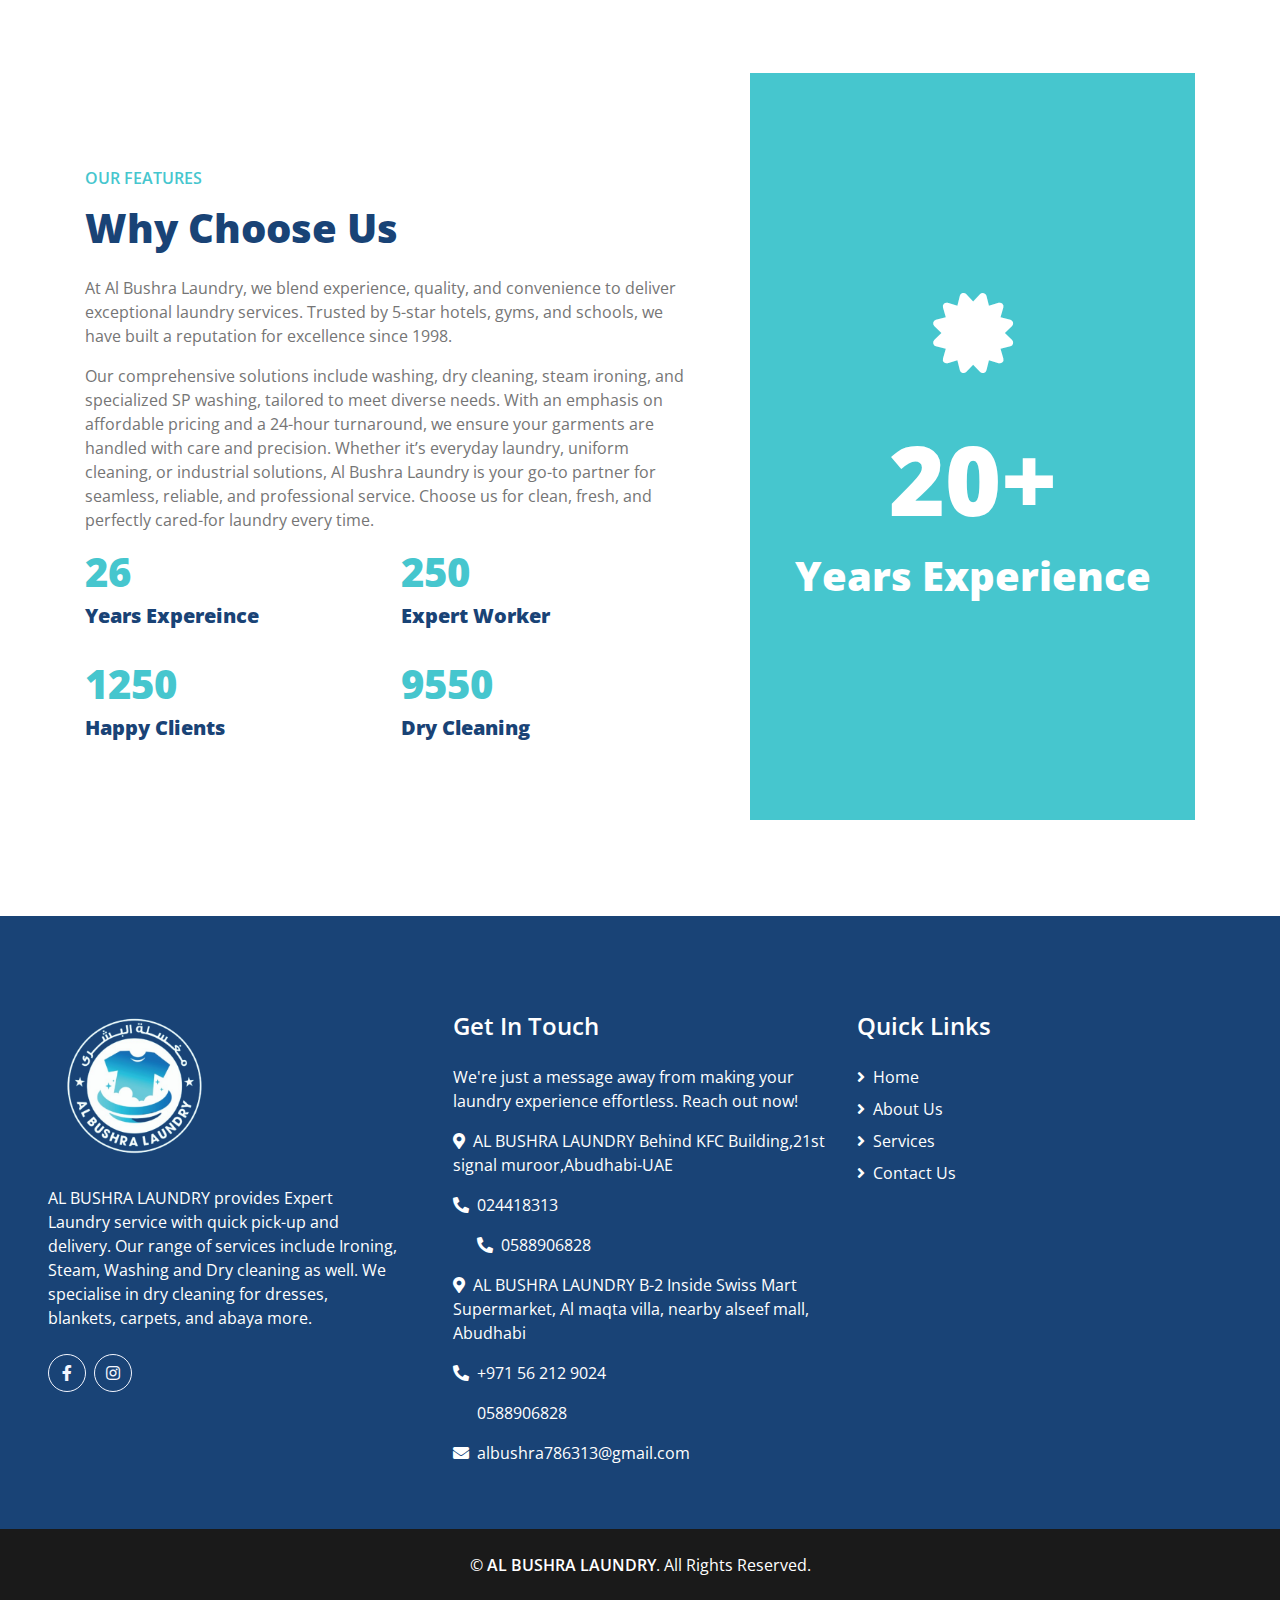
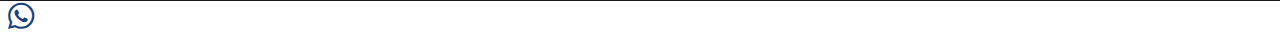
==== commit 1bdeb507: "changes" ====
--- a/about.html
+++ b/about.html
@@ -1,293 +1,453 @@
 <!DOCTYPE html>
 <html lang="en">
-
-<head>
-    <meta charset="utf-8">
-    <title>Laundry Website</title>
-    <meta content="width=device-width, initial-scale=1.0" name="viewport">
-    <meta content="Free HTML Templates" name="keywords">
-    <meta content="Free HTML Templates" name="description">
+  <head>
+    <meta charset="utf-8" />
+    <title>Al-Bushra Laundry</title>
+    <meta content="width=device-width, initial-scale=1.0" name="viewport" />
+    <meta content="Al-Bushra Laundry" name="keywords" />
+    <meta content="Al-Bushra Laundry" name="description" />
 
     <!-- Favicon -->
-    <link href="img/favicon.ico" rel="icon">
+    <link href="img/favicon.ico" rel="icon" />
 
     <!-- Google Web Fonts -->
-    <link rel="preconnect" href="https://fonts.gstatic.com">
-    <link href="https://fonts.googleapis.com/css2?family=Open+Sans:wght@400;600;800&display=swap" rel="stylesheet"> 
+    <link rel="preconnect" href="https://fonts.gstatic.com" />
+    <link
+      href="https://fonts.googleapis.com/css2?family=Open+Sans:wght@400;600;800&display=swap"
+      rel="stylesheet"
+    />
 
     <!-- Font Awesome -->
-    <link href="https://cdnjs.cloudflare.com/ajax/libs/font-awesome/5.15.0/css/all.min.css" rel="stylesheet">
+    <link
+      href="https://cdnjs.cloudflare.com/ajax/libs/font-awesome/5.15.0/css/all.min.css"
+      rel="stylesheet"
+    />
 
     <!-- Libraries Stylesheet -->
-    <link href="lib/owlcarousel/assets/owl.carousel.min.css" rel="stylesheet">
+    <link href="lib/owlcarousel/assets/owl.carousel.min.css" rel="stylesheet" />
 
     <!-- Customized Bootstrap Stylesheet -->
-    <link href="css/style.css" rel="stylesheet">
-</head>
-
-<body>
+    <link href="css/style.css" rel="stylesheet" />
+  </head>
+
+  <body>
     <!-- Topbar Start -->
     <div class="container-fluid bg-primary py-3">
-        <div class="container">
-            <div class="row">
-                <div class="col-md-6 text-center text-lg-left mb-2 mb-lg-0">
-                    <!-- <div class="d-inline-flex align-items-center">
+      <div class="container">
+        <div class="row">
+          <div class="col-md-6 text-center text-lg-left mb-2 mb-lg-0">
+            <!-- <div class="d-inline-flex align-items-center">
                         <a class="text-white pr-3" href="">FAQs</a>
                         <span class="text-white">|</span>
                         <a class="text-white px-3" href="">Help</a>
                         <span class="text-white">|</span>
                         <a class="text-white pl-3" href="">Support</a>
                     </div> -->
-                </div>
-                <div class="col-md-6 text-center text-lg-right">
-                    <div class="d-inline-flex align-items-center">
-                        <a class="text-white px-3" href="https://www.facebook.com/share/19VAKJgcFr/?mibextid=wwXIfr">
-                            <i class="fab fa-facebook-f"></i>
-                        </a>
-                        <a class="text-white px-3" href="">
-                            <i class="fab fa-twitter"></i>
-                        </a>
-                        <a class="text-white px-3" href="">
-                            <i class="fab fa-linkedin-in"></i>
-                        </a>
-                        <a class="text-white px-3" href="https://www.instagram.com/albushra_laundry">
-                            <i class="fab fa-instagram"></i>
-                        </a>
-                        <a class="text-white pl-3" href="">
-                            <i class="fab fa-youtube"></i>
-                        </a>
-                    </div>
-                </div>
-            </div>
-        </div>
+          </div>
+          <div class="col-md-6 text-center text-lg-right">
+            <div class="d-inline-flex align-items-center">
+              <a
+                class="text-white px-3"
+                href="https://www.facebook.com/share/19VAKJgcFr/?mibextid=wwXIfr"
+              >
+                <i class="fab fa-facebook-f"></i>
+              </a>
+              <a class="text-white px-3" href="">
+                <i class="fab fa-twitter"></i>
+              </a>
+              <a class="text-white px-3" href="">
+                <i class="fab fa-linkedin-in"></i>
+              </a>
+              <a
+                class="text-white px-3"
+                href="https://www.instagram.com/albushra_laundry"
+              >
+                <i class="fab fa-instagram"></i>
+              </a>
+              <a class="text-white pl-3" href="">
+                <i class="fab fa-youtube"></i>
+              </a>
+            </div>
+          </div>
+        </div>
+      </div>
     </div>
     <!-- Topbar End -->
-
 
     <!-- Navbar Start -->
     <div class="container-fluid position-relative nav-bar p-0">
-        <div class="container-lg position-relative p-0 px-lg-3" style="z-index: 9;">
-            <nav class="navbar navbar-expand-lg navbar-light py-3 py-lg-0 pl-3 pl-lg-5" style="background-color: #0095D9;">
-                <a href="" class="navbar-brand">
-                    <img src="img/logo.png" alt="logo" style="height: 80px;">
-                    <!-- <h1 class="m-0 text-secondary"><span class="text-primary">DRY</span>ME</h1> -->
-                </a>
-                <button type="button" class="navbar-toggler" data-toggle="collapse" data-target="#navbarCollapse">
-                    <span class="navbar-toggler-icon"></span>
-                </button>
-                <div class="collapse navbar-collapse justify-content-between px-3" id="navbarCollapse">
-                    <div class="navbar-nav ml-auto py-0">
-                        <a href="index.html" class="nav-item nav-link text-white">Home</a>
-                        <a href="about.html" class="nav-item nav-link active text-primary">About</a>
-                        <a href="service.html" class="nav-item nav-link text-white">Services</a>
-                        <!-- <a href="pricing.html" class="nav-item nav-link">Pricing</a> -->
-                        <!-- <div class="nav-item dropdown">
-                            <a href="#" class="nav-link dropdown-toggle" data-toggle="dropdown">Pages</a>
-                            <div class="dropdown-menu border-0 rounded-0 m-0">
-                                <a href="blog.html" class="dropdown-item">Blog Grid</a>
-                                <a href="single.html" class="dropdown-item">Blog Detail</a>
-                            </div>
-                        </div> -->
-                        <a href="contact.html" class="nav-item nav-link text-white">Contact</a>
-                    </div>
-                </div>
-            </nav>
-        </div>
+      <div
+        class="container-lg position-relative p-0 px-lg-3"
+        style="z-index: 9"
+      >
+        <nav
+          class="navbar navbar-expand-lg navbar-light py-3 py-lg-0 pl-3 pl-lg-5"
+          style="background-color: #0095d9"
+        >
+          <a href="/index.html" class="navbar-brand d-flex align-items-center">
+            <img src="img/logo.png" alt="logo" style="height: 80px" />
+            <span
+              class="d-lg-none ml-3 text-white font-weight-bold"
+              style="
+                font-size: 13px;
+                text-transform: uppercase;
+                letter-spacing: 1px;
+              "
+              >Al Bushra Laundry</span
+            >
+          </a>
+          <button
+            type="button"
+            class="navbar-toggler"
+            data-toggle="collapse"
+            data-target="#navbarCollapse"
+          >
+            <span class="navbar-toggler-icon"></span>
+          </button>
+          <div
+            class="collapse navbar-collapse justify-content-between px-3"
+            id="navbarCollapse"
+          >
+            <div class="navbar-nav ml-auto py-0">
+              <a href="index.html" class="nav-item nav-link text-white">Home</a>
+              <a href="about.html" class="nav-item nav-link active text-primary"
+                >About</a
+              >
+              <a href="service.html" class="nav-item nav-link text-white"
+                >Services</a
+              >
+              <a href="contact.html" class="nav-item nav-link text-white"
+                >Contact</a
+              >
+            </div>
+          </div>
+        </nav>
+      </div>
     </div>
     <!-- Navbar End -->
 
-
     <!-- Page Header Start -->
-    <div class="page-header container-fluid bg-secondary pt-2 pt-lg-5 pb-2 mb-5">
-        <div class="container py-5">
-            <div class="row align-items-center py-4">
-                <div class="col-md-6 text-center text-md-left">
-                    <h1 class="mb-4 mb-md-0 text-white">About Us</h1>
-                </div>
-                <div class="col-md-6 text-center text-md-right">
-                    <div class="d-inline-flex align-items-center">
-                        <a class="btn text-white" href="">Home</a>
-                        <i class="fas fa-angle-right text-white"></i>
-                        <a class="btn text-white disabled" href="">About Us</a>
-                    </div>
-                </div>
-            </div>
-        </div>
+    <div
+      class="page-header container-fluid bg-secondary pt-2 pt-lg-5 pb-2 mb-5"
+    >
+      <div class="container py-5">
+        <div class="row align-items-center py-4">
+          <div class="col-md-6 text-center text-md-left">
+            <h1 class="mb-4 mb-md-0 text-white">About Us</h1>
+          </div>
+          <div class="col-md-6 text-center text-md-right">
+            <div class="d-inline-flex align-items-center">
+              <a class="btn text-white" href="">Home</a>
+              <i class="fas fa-angle-right text-white"></i>
+              <a class="btn text-white disabled" href="">About Us</a>
+            </div>
+          </div>
+        </div>
+      </div>
     </div>
     <!-- Page Header Start -->
-
 
     <!-- About Start -->
     <div class="container-fluid py-5">
-        <div class="container pt-0 pt-lg-4">
-            <div class="row align-items-center">
-                <div class="col-lg-5">
-                    <img class="img-fluid" src="img/about.jpg" alt="">
+      <div class="container pt-0 pt-lg-4">
+        <div class="row align-items-center">
+          <div class="col-lg-5">
+            <img
+              class="img-fluid"
+              src="img/about.jpg"
+              style="height: 350px; object-fit: cover"
+              alt=""
+            />
+          </div>
+          <div class="col-lg-7 mt-5 mt-lg-0 pl-lg-5">
+            <h6 class="text-secondary text-uppercase font-weight-medium mb-3">
+              Learn About Us
+            </h6>
+            <h1 class="mb-4">We Are Quality Laundry Provider In Your City</h1>
+            <!-- <h5 class="font-weight-medium font-italic mb-4">Welcome to Al Bushra Laundry,</h5>  -->
+            <p class="mb-2 font-italic">
+              Welcome to Al Bushra Laundry, your trusted partner for premium
+              laundry and dry cleaning services<span
+                class="text-primary"
+                style="font-weight: bold; padding: 0 4px; border-radius: 4px"
+                >since 1998</span
+              >
+              With a legacy of excellence, we proudly cater to 5-star and 4-star
+              hotels, gyms, schools, and businesses, ensuring impeccable results
+              for all your laundry needs.
+            </p>
+            <p class="mb-2 font-italic">
+              Our services are designed to provide high-quality care at
+              affordable prices, making laundry hassle-free and accessible. From
+              washing and folding to dry cleaning, steam pressing, and
+              specialized washing, we deliver comprehensive solutions under one
+              roof. We also offer carpet cleaning, linen leasing, and uniform
+              cleaning to meet the diverse needs of our clients.
+            </p>
+            <p class="mb-2 font-italic">
+              At Al Bushra Laundry, we combine expertise with efficiency to
+              ensure your garments are treated with the utmost care. Our 24-hour
+              turnaround time guarantees convenience without compromising on
+              quality. Trusted by industry leaders for over two decades, we
+              pride ourselves on delivering services that exceed expectations.
+            </p>
+            <h5 class="font-weight-medium font-italic mb-4">
+              Reach out to us today and experience unparalleled laundry care
+              tailored to you.
+            </h5>
+            <div class="row">
+              <div class="col-sm-6 pt-3">
+                <div class="d-flex align-items-center">
+                  <i class="fa fa-check text-primary mr-2"></i>
+                  <p class="text-secondary font-weight-medium m-0">
+                    Quality Laundry Service
+                  </p>
                 </div>
-                <div class="col-lg-7 mt-5 mt-lg-0 pl-lg-5">
-                    <h6 class="text-secondary text-uppercase font-weight-medium mb-3">Learn About Us</h6>
-                    <h1 class="mb-4">We Are Quality Laundry Provider In Your City</h1>
-                    <!-- <h5 class="font-weight-medium font-italic mb-4">Welcome to Al Bushra Laundry,</h5>  -->
-                    <p class="mb-2 font-italic">Welcome to Al Bushra Laundry, your trusted partner for premium laundry and dry cleaning services<span class="text-primary" style="font-weight: bold; padding: 0 4px; border-radius: 4px;">since 1998</span> With a legacy of excellence, we proudly cater to 5-star and 4-star hotels, gyms, schools, and businesses, ensuring impeccable results for all your laundry needs.</p>
-                    <p class="mb-2 font-italic">Our services are designed to provide high-quality care at affordable prices, making laundry hassle-free and accessible. From washing and folding to dry cleaning, steam pressing, and specialized washing, we deliver comprehensive solutions under one roof. We also offer carpet cleaning, linen leasing, and uniform cleaning to meet the diverse needs of our clients.</p>
-                    <p class="mb-2 font-italic">At Al Bushra Laundry, we combine expertise with efficiency to ensure your garments are treated with the utmost care. Our 24-hour turnaround time guarantees convenience without compromising on quality. Trusted by industry leaders for over two decades, we pride ourselves on delivering services that exceed expectations.</p>
-                    <h5 class="font-weight-medium font-italic mb-4">Reach out to us today and experience unparalleled laundry care tailored to you.</h5>
-                    <div class="row">
-                        <div class="col-sm-6 pt-3">
-                            <div class="d-flex align-items-center">
-                                <i class="fa fa-check text-primary mr-2"></i>
-                                <p class="text-secondary font-weight-medium m-0">Quality Laundry Service</p>
-                            </div>
-                        </div>
-                        <div class="col-sm-6 pt-3">
-                            <div class="d-flex align-items-center">
-                                <i class="fa fa-check text-primary mr-2"></i>
-                                <p class="text-secondary font-weight-medium m-0">Express Fast Delivery</p>
-                            </div>
-                        </div>
-                        <div class="col-sm-6 pt-3">
-                            <div class="d-flex align-items-center">
-                                <i class="fa fa-check text-primary mr-2"></i>
-                                <p class="text-secondary font-weight-medium m-0">Highly Professional Staff</p>
-                            </div>
-                        </div>
-                        <div class="col-sm-6 pt-3">
-                            <div class="d-flex align-items-center">
-                                <i class="fa fa-check text-primary mr-2"></i>
-                                <p class="text-secondary font-weight-medium m-0">100% Satisfaction Gguarantee</p>
-                            </div>
-                        </div>
-                    </div>
+              </div>
+              <div class="col-sm-6 pt-3">
+                <div class="d-flex align-items-center">
+                  <i class="fa fa-check text-primary mr-2"></i>
+                  <p class="text-secondary font-weight-medium m-0">
+                    Express Fast Delivery
+                  </p>
                 </div>
-            </div>
-        </div>
+              </div>
+              <div class="col-sm-6 pt-3">
+                <div class="d-flex align-items-center">
+                  <i class="fa fa-check text-primary mr-2"></i>
+                  <p class="text-secondary font-weight-medium m-0">
+                    Highly Professional Staff
+                  </p>
+                </div>
+              </div>
+              <div class="col-sm-6 pt-3">
+                <div class="d-flex align-items-center">
+                  <i class="fa fa-check text-primary mr-2"></i>
+                  <p class="text-secondary font-weight-medium m-0">
+                    100% Satisfaction Gguarantee
+                  </p>
+                </div>
+              </div>
+            </div>
+          </div>
+        </div>
+      </div>
     </div>
     <!-- About End -->
-
 
     <!-- Working Process Start -->
     <div class="container-fluid pt-5">
-        <div class="container">
-            <h6 class="text-secondary text-uppercase text-center font-weight-medium mb-3">Working Process</h6>
-            <h1 class="display-4 text-center mb-5">How We Work</h1>
-            <div class="row">
-                <div class="col-lg-3 col-md-6">
-                    <div class="d-flex flex-column align-items-center justify-content-center text-center mb-5">
-                        <div class="d-inline-flex align-items-center justify-content-center bg-white border border-light shadow rounded-circle mb-4" style="width: 150px; height: 150px; border-width: 15px !important;">
-                            <h2 class="display-2 text-secondary m-0">1</h2>
-                        </div>
-                        <h3 class="font-weight-bold m-0 mt-2">Order Place</h3>
-                    </div>
-                </div>
-                <div class="col-lg-3 col-md-6">
-                    <div class="d-flex flex-column align-items-center justify-content-center text-center mb-5">
-                        <div class="d-inline-flex align-items-center justify-content-center bg-white border border-light shadow rounded-circle mb-4" style="width: 150px; height: 150px; border-width: 15px !important;">
-                            <h2 class="display-2 text-secondary m-0">2</h2>
-                        </div>
-                        <h3 class="font-weight-bold m-0 mt-2">Free Pick Up</h3>
-                    </div>
-                </div>
-                <div class="col-lg-3 col-md-6">
-                    <div class="d-flex flex-column align-items-center justify-content-center text-center mb-5">
-                        <div class="d-inline-flex align-items-center justify-content-center bg-white border border-light shadow rounded-circle mb-4" style="width: 150px; height: 150px; border-width: 15px !important;">
-                            <h2 class="display-2 text-secondary m-0">3</h2>
-                        </div>
-                        <h3 class="font-weight-bold m-0 mt-2">Dry Cleaning</h3>
-                    </div>
-                </div>
-                <div class="col-lg-3 col-md-6">
-                    <div class="d-flex flex-column align-items-center justify-content-center text-center mb-5">
-                        <div class="d-inline-flex align-items-center justify-content-center bg-white border border-light shadow rounded-circle mb-4" style="width: 150px; height: 150px; border-width: 15px !important;">
-                            <h2 class="display-2 text-secondary m-0">4</h2>
-                        </div>
-                        <h3 class="font-weight-bold m-0 mt-2">Free Delivery</h3>
-                    </div>
-                </div>
-            </div>
-        </div>
+      <div class="container">
+        <h6
+          class="text-secondary text-uppercase text-center font-weight-medium mb-3"
+        >
+          Working Process
+        </h6>
+        <h1 class="display-4 text-center mb-5">How We Work</h1>
+        <div class="row">
+          <div class="col-lg-3 col-md-6">
+            <div
+              class="d-flex flex-column align-items-center justify-content-center text-center mb-5"
+            >
+              <div
+                class="d-inline-flex align-items-center justify-content-center bg-white border border-light shadow rounded-circle mb-4"
+                style="
+                  width: 150px;
+                  height: 150px;
+                  border-width: 15px !important;
+                "
+              >
+                <h2 class="display-2 text-secondary m-0">1</h2>
+              </div>
+              <h3 class="font-weight-bold m-0 mt-2">Order Place</h3>
+            </div>
+          </div>
+          <div class="col-lg-3 col-md-6">
+            <div
+              class="d-flex flex-column align-items-center justify-content-center text-center mb-5"
+            >
+              <div
+                class="d-inline-flex align-items-center justify-content-center bg-white border border-light shadow rounded-circle mb-4"
+                style="
+                  width: 150px;
+                  height: 150px;
+                  border-width: 15px !important;
+                "
+              >
+                <h2 class="display-2 text-secondary m-0">2</h2>
+              </div>
+              <h3 class="font-weight-bold m-0 mt-2">Free Pick Up</h3>
+            </div>
+          </div>
+          <div class="col-lg-3 col-md-6">
+            <div
+              class="d-flex flex-column align-items-center justify-content-center text-center mb-5"
+            >
+              <div
+                class="d-inline-flex align-items-center justify-content-center bg-white border border-light shadow rounded-circle mb-4"
+                style="
+                  width: 150px;
+                  height: 150px;
+                  border-width: 15px !important;
+                "
+              >
+                <h2 class="display-2 text-secondary m-0">3</h2>
+              </div>
+              <h3 class="font-weight-bold m-0 mt-2">Dry Cleaning</h3>
+            </div>
+          </div>
+          <div class="col-lg-3 col-md-6">
+            <div
+              class="d-flex flex-column align-items-center justify-content-center text-center mb-5"
+            >
+              <div
+                class="d-inline-flex align-items-center justify-content-center bg-white border border-light shadow rounded-circle mb-4"
+                style="
+                  width: 150px;
+                  height: 150px;
+                  border-width: 15px !important;
+                "
+              >
+                <h2 class="display-2 text-secondary m-0">4</h2>
+              </div>
+              <h3 class="font-weight-bold m-0 mt-2">Free Delivery</h3>
+            </div>
+          </div>
+        </div>
+      </div>
     </div>
     <!-- Working Process End -->
-
 
     <!-- Features Start -->
     <div class="container-fluid py-5">
-        <div class="container">
+      <div class="container">
+        <div class="row">
+          <div class="col-lg-7 m-0 my-lg-5 pt-0 pt-lg-5 pr-lg-5">
+            <h6 class="text-secondary text-uppercase font-weight-medium mb-3">
+              Our Features
+            </h6>
+            <h1 class="mb-4">Why Choose Us</h1>
+            <p>
+              At Al Bushra Laundry, we blend experience, quality, and
+              convenience to deliver exceptional laundry services. Trusted by
+              5-star hotels, gyms, and schools, we have built a reputation for
+              excellence since 1998.
+            </p>
+            <p>
+              Our comprehensive solutions include washing, dry cleaning, steam
+              ironing, and specialized SP washing, tailored to meet diverse
+              needs. With an emphasis on affordable pricing and a 24-hour
+              turnaround, we ensure your garments are handled with care and
+              precision. Whether it’s everyday laundry, uniform cleaning, or
+              industrial solutions, Al Bushra Laundry is your go-to partner for
+              seamless, reliable, and professional service. Choose us for clean,
+              fresh, and perfectly cared-for laundry every time.
+            </p>
             <div class="row">
-                <div class="col-lg-7 m-0 my-lg-5 pt-0 pt-lg-5 pr-lg-5">
-                    <h6 class="text-secondary text-uppercase font-weight-medium mb-3">Our Features</h6>
-                    <h1 class="mb-4">Why Choose Us</h1>
-                    <p>At Al Bushra Laundry, we blend experience, quality, and convenience to deliver exceptional laundry services. Trusted by 5-star hotels, gyms, and schools, we have built a reputation for excellence since 1998.</p>
-                    <p> Our comprehensive solutions include washing, dry cleaning, steam ironing, and specialized SP washing, tailored to meet diverse needs. With an emphasis on affordable pricing and a 24-hour turnaround, we ensure your garments are handled with care and precision. Whether it’s everyday laundry, uniform cleaning, or industrial solutions, Al Bushra Laundry is your go-to partner for seamless, reliable, and professional service. Choose us for clean, fresh, and perfectly cared-for laundry every time.</p>
-                    <div class="row">
-                        <div class="col-sm-6 mb-4">
-                            <h1 class="text-secondary" data-toggle="counter-up">26</h1>
-                            <h5 class="font-weight-bold">Years Expereince</h5>
-                        </div>
-                        <div class="col-sm-6 mb-4">
-                            <h1 class="text-secondary" data-toggle="counter-up">250</h1>
-                            <h5 class="font-weight-bold">Expert Worker</h5>
-                        </div>
-                        <div class="col-sm-6 mb-4">
-                            <h1 class="text-secondary" data-toggle="counter-up">1250</h1>
-                            <h5 class="font-weight-bold">Happy Clients</h5>
-                        </div>
-                        <div class="col-sm-6 mb-4">
-                            <h1 class="text-secondary" data-toggle="counter-up">9550</h1>
-                            <h5 class="font-weight-bold">Dry Cleaning</h5>
-                        </div>
-                    </div>
-                </div>
-                <div class="col-lg-5">
-                    <div class="d-flex flex-column align-items-center justify-content-center bg-secondary h-100 py-5 px-3">
-                        <i class="fa fa-5x fa-certificate text-white mb-5"></i>
-                        <h1 class="display-1 text-white mb-3">20+</h1>
-                        <h1 class="text-white m-0">Years Experience</h1>
-                    </div>
-                </div>
-            </div>
-        </div>
+              <div class="col-sm-6 mb-4">
+                <h1 class="text-secondary" data-toggle="counter-up">26</h1>
+                <h5 class="font-weight-bold">Years Expereince</h5>
+              </div>
+              <div class="col-sm-6 mb-4">
+                <h1 class="text-secondary" data-toggle="counter-up">250</h1>
+                <h5 class="font-weight-bold">Expert Worker</h5>
+              </div>
+              <div class="col-sm-6 mb-4">
+                <h1 class="text-secondary" data-toggle="counter-up">1250</h1>
+                <h5 class="font-weight-bold">Happy Clients</h5>
+              </div>
+              <div class="col-sm-6 mb-4">
+                <h1 class="text-secondary" data-toggle="counter-up">9550</h1>
+                <h5 class="font-weight-bold">Dry Cleaning</h5>
+              </div>
+            </div>
+          </div>
+          <div class="col-lg-5">
+            <div
+              class="d-flex flex-column align-items-center justify-content-center bg-secondary h-100 py-5 px-3"
+            >
+              <i class="fa fa-5x fa-certificate text-white mb-5"></i>
+              <h1 class="display-1 text-white mb-3">20+</h1>
+              <h1 class="text-white m-0">Years Experience</h1>
+            </div>
+          </div>
+        </div>
+      </div>
     </div>
     <!-- Features End -->
 
-
     <!-- Footer Start -->
-    <div class="container-fluid bg-primary text-white mt-5 pt-5 px-sm-3 px-md-5">
-        <div class="row pt-5">
-            <div class="col-lg-4 col-md-6 mb-5">
-                <!-- <a href=""><h1 class="text-secondary mb-3"><span class="text-white">DRY</span>ME</h1></a> -->
-                 <a href="index.html">
-                    <img src="img/logo.png" alt="" class="mb-4" style="height: 150px;">
-                 </a>
-                <p style="width: 350px;">AL BUSHRA LAUNDRY provides Expert Laundry service with quick pick-up and delivery. Our range of services include Ironing, Steam, Washing and Dry cleaning as well. We specialise in dry cleaning for dresses, blankets, carpets, and abaya more.</p>
-                <div class="d-flex justify-content-start mt-4">
-                    <a class="btn btn-outline-light rounded-circle text-center mr-2 px-0" style="width: 38px; height: 38px;" href="#"><i class="fab fa-twitter"></i></a>
-                    <a class="btn btn-outline-light rounded-circle text-center mr-2 px-0" style="width: 38px; height: 38px;" href="https://www.facebook.com/share/19VAKJgcFr/?mibextid=wwXIfr"><i class="fab fa-facebook-f"></i></a>
-                    <a class="btn btn-outline-light rounded-circle text-center mr-2 px-0" style="width: 38px; height: 38px;" href="#"><i class="fab fa-linkedin-in"></i></a>
-                    <a class="btn btn-outline-light rounded-circle text-center mr-2 px-0" style="width: 38px; height: 38px;" href="https://www.instagram.com/albushra_laundry"><i class="fab fa-instagram"></i></a>
-                </div>
-            </div>
-            <div class="col-lg-4 col-md-6 mb-5">
-                <h4 class="text-white mb-4">Get In Touch</h4>
-                <p>We're just a message away from making your laundry experience effortless. Reach out now!</p>
-                <p><i class="fa fa-map-marker-alt mr-2"></i>AL BUSHRA LAUNDRY
-                   Behind KFC Building,21st signal muroor,Abudhabi-UAE</p>
-                   <p><i class="fa fa-phone-alt mr-2"></i>0588906828</p>
-                   <p class="ml-4">0558385787</p>
-                <p><i class="fa fa-map-marker-alt mr-2"></i>AL BUSHRA LAUNDRY B-2 Inside Swiss Mart Supermarket, Al maqta villa, nearby alseef mall, Abudhabi</p>
-                <p><i class="fa fa-phone-alt mr-2"></i>+971 56 212 9024 <p class="ml-4">+971 55 838 5787</p>
-                <p><i class="fa fa-envelope mr-2"></i>albushra786313@gmail.com</p>
-            </div>
-            <div class="col-lg-4 col-md-6 mb-5 ml-lg-auto">
-                <h4 class="text-white mb-4">Quick Links</h4>
-                <div class="d-flex flex-column justify-content-start">
-                    <a class="text-white mb-2" href="index.html"><i class="fa fa-angle-right mr-2"></i>Home</a>
-                    <a class="text-white mb-2" href="about.html"><i class="fa fa-angle-right mr-2"></i>About Us</a>
-                    <a class="text-white mb-2" href="service.html"><i class="fa fa-angle-right mr-2"></i>Services</a>
-                    <!-- <a class="text-white mb-2" href="#"><i class="fa fa-angle-right mr-2"></i>Pricing</a> -->
-                    <a class="text-white" href="contact.html"><i class="fa fa-angle-right mr-2"></i>Contact Us</a>
-                </div>
-            </div>
-            <!-- <div class="col-lg-3 col-md-6 mb-5">
+    <div
+      class="container-fluid bg-primary text-white mt-5 pt-5 px-sm-3 px-md-5"
+    >
+      <div class="row pt-5">
+        <div class="col-lg-4 col-md-6 mb-5">
+          <!-- <a href=""><h1 class="text-secondary mb-3"><span class="text-white">DRY</span>ME</h1></a> -->
+          <a href="index.html">
+            <img src="img/logo.png" alt="" class="mb-4" style="height: 150px" />
+          </a>
+          <p style="width: 350px">
+            AL BUSHRA LAUNDRY provides Expert Laundry service with quick pick-up
+            and delivery. Our range of services include Ironing, Steam, Washing
+            and Dry cleaning as well. We specialise in dry cleaning for dresses,
+            blankets, carpets, and abaya more.
+          </p>
+          <div class="d-flex justify-content-start mt-4">
+            <a
+              class="btn btn-outline-light rounded-circle text-center mr-2 px-0"
+              style="width: 38px; height: 38px"
+              href="https://www.facebook.com/share/19VAKJgcFr/?mibextid=wwXIfr"
+              ><i class="fab fa-facebook-f"></i
+            ></a>
+
+            <a
+              class="btn btn-outline-light rounded-circle text-center mr-2 px-0"
+              style="width: 38px; height: 38px"
+              href="https://www.instagram.com/albushra_laundry"
+              ><i class="fab fa-instagram"></i
+            ></a>
+          </div>
+        </div>
+        <div class="col-lg-4 col-md-6 mb-5">
+          <h4 class="text-white mb-4">Get In Touch</h4>
+          <p>
+            We're just a message away from making your laundry experience
+            effortless. Reach out now!
+          </p>
+          <p>
+            <i class="fa fa-map-marker-alt mr-2"></i>AL BUSHRA LAUNDRY Behind
+            KFC Building,21st signal muroor,Abudhabi-UAE
+          </p>
+          <p><i class="fa fa-phone-alt mr-2"></i>024418313</p>
+          <p class="ml-4"><i class="fa fa-phone-alt mr-2"></i>0588906828</p>
+          <p>
+            <i class="fa fa-map-marker-alt mr-2"></i>AL BUSHRA LAUNDRY B-2
+            Inside Swiss Mart Supermarket, Al maqta villa, nearby alseef mall,
+            Abudhabi
+          </p>
+          <p><i class="fa fa-phone-alt mr-2"></i>+971 56 212 9024</p>
+          <p class="ml-4">0588906828</p>
+          <p><i class="fa fa-envelope mr-2"></i>albushra786313@gmail.com</p>
+        </div>
+        <div class="col-lg-4 col-md-6 mb-5 ml-lg-auto">
+          <h4 class="text-white mb-4">Quick Links</h4>
+          <div class="d-flex flex-column justify-content-start">
+            <a class="text-white mb-2" href="index.html"
+              ><i class="fa fa-angle-right mr-2"></i>Home</a
+            >
+            <a class="text-white mb-2" href="about.html"
+              ><i class="fa fa-angle-right mr-2"></i>About Us</a
+            >
+            <a class="text-white mb-2" href="service.html"
+              ><i class="fa fa-angle-right mr-2"></i>Services</a
+            >
+            <!-- <a class="text-white mb-2" href="#"><i class="fa fa-angle-right mr-2"></i>Pricing</a> -->
+            <a class="text-white" href="contact.html"
+              ><i class="fa fa-angle-right mr-2"></i>Contact Us</a
+            >
+          </div>
+        </div>
+        <!-- <div class="col-lg-3 col-md-6 mb-5">
                 <h4 class="text-white mb-4">Newsletter</h4>
                 <form action="">
                     <div class="form-group">
@@ -301,25 +461,25 @@
                     </div>
                 </form>
             </div> -->
-        </div>
+      </div>
     </div>
     <div class="container-fluid bg-dark text-white py-4 px-sm-3 px-md-5">
-        <p class="m-0 text-center text-white">
-            &copy; <a class="text-white font-weight-medium" href="#">AL BUSHRA LAUNDRY</a>. All Rights Reserved. 
-			
-			<!--/*** This template is free as long as you keep the footer author’s credit link/attribution link/backlink. If you'd like to use the template without the footer author’s credit link/attribution link/backlink, you can purchase the Credit Removal License from "https://htmlcodex.com/credit-removal". Thank you for your support. ***/-->
-			
-        </p>
+      <p class="m-0 text-center text-white">
+        &copy;
+        <a class="text-white font-weight-medium" href="#">AL BUSHRA LAUNDRY</a>.
+        All Rights Reserved.
+
+        <!--/*** This template is free as long as you keep the footer author’s credit link/attribution link/backlink. If you'd like to use the template without the footer author’s credit link/attribution link/backlink, you can purchase the Credit Removal License from "https://htmlcodex.com/credit-removal". Thank you for your support. ***/-->
+      </p>
     </div>
     <!-- Footer End -->
-
 
     <!-- Back to Top -->
     <a href="https://wa.me/+971588906828" class="whatsapp-icon" target="_blank">
-        <i class="fab fa-whatsapp" style="font-size: 30px; padding-left: 8px;"></i>
-    </a>
+      <i class="fab fa-whatsapp" style="font-size: 30px; padding-left: 8px"></i>
+        </a
+    >
     <!-- <a href="#" class="btn btn-lg btn-primary back-to-top"><i class="fa fa-angle-double-up"></i></a> -->
-
 
     <!-- JavaScript Libraries -->
     <script src="https://code.jquery.com/jquery-3.4.1.min.js"></script>
@@ -335,6 +495,5 @@
 
     <!-- Template Javascript -->
     <script src="js/main.js"></script>
-</body>
-
-</html>+  </body>
+</html>
--- a/css/style.css
+++ b/css/style.css
@@ -1,3 +1,4 @@
+@charset "UTF-8";
 /******* Bootstrap Theming ********/
 /*!
  * Bootstrap v4.5.3 (https://getbootstrap.com/)
@@ -118,7 +119,7 @@
 }
 
 dd {
-  margin-bottom: .5rem;
+  margin-bottom: 0.5rem;
   margin-left: 0;
 }
 
@@ -144,11 +145,11 @@
 }
 
 sub {
-  bottom: -.25em;
+  bottom: -0.25em;
 }
 
 sup {
-  top: -.5em;
+  top: -0.5em;
 }
 
 a {
@@ -156,7 +157,6 @@
   text-decoration: none;
   background-color: transparent;
 }
-
 a:hover {
   color: #0c1f37;
   text-decoration: underline;
@@ -166,7 +166,6 @@
   color: inherit;
   text-decoration: none;
 }
-
 a:not([href]):not([class]):hover {
   color: inherit;
   text-decoration: none;
@@ -253,7 +252,7 @@
   text-transform: none;
 }
 
-[role="button"] {
+[role=button] {
   cursor: pointer;
 }
 
@@ -262,29 +261,29 @@
 }
 
 button,
-[type="button"],
-[type="reset"],
-[type="submit"] {
+[type=button],
+[type=reset],
+[type=submit] {
   -webkit-appearance: button;
 }
 
 button:not(:disabled),
-[type="button"]:not(:disabled),
-[type="reset"]:not(:disabled),
-[type="submit"]:not(:disabled) {
+[type=button]:not(:disabled),
+[type=reset]:not(:disabled),
+[type=submit]:not(:disabled) {
   cursor: pointer;
 }
 
 button::-moz-focus-inner,
-[type="button"]::-moz-focus-inner,
-[type="reset"]::-moz-focus-inner,
-[type="submit"]::-moz-focus-inner {
+[type=button]::-moz-focus-inner,
+[type=reset]::-moz-focus-inner,
+[type=submit]::-moz-focus-inner {
   padding: 0;
   border-style: none;
 }
 
-input[type="radio"],
-input[type="checkbox"] {
+input[type=radio],
+input[type=checkbox] {
   box-sizing: border-box;
   padding: 0;
 }
@@ -306,16 +305,15 @@
   width: 100%;
   max-width: 100%;
   padding: 0;
-  margin-bottom: .5rem;
+  margin-bottom: 0.5rem;
   font-size: 1.5rem;
   line-height: inherit;
   color: inherit;
   white-space: normal;
 }
-
 @media (max-width: 1200px) {
   legend {
-    font-size: calc(1.275rem + 0.3vw) ;
+    font-size: calc(1.275rem + 0.3vw);
   }
 }
 
@@ -323,17 +321,17 @@
   vertical-align: baseline;
 }
 
-[type="number"]::-webkit-inner-spin-button,
-[type="number"]::-webkit-outer-spin-button {
+[type=number]::-webkit-inner-spin-button,
+[type=number]::-webkit-outer-spin-button {
   height: auto;
 }
 
-[type="search"] {
+[type=search] {
   outline-offset: -2px;
   -webkit-appearance: none;
 }
 
-[type="search"]::-webkit-search-decoration {
+[type=search]::-webkit-search-decoration {
   -webkit-appearance: none;
 }
 
@@ -370,40 +368,36 @@
 h1, .h1 {
   font-size: 2.5rem;
 }
-
 @media (max-width: 1200px) {
   h1, .h1 {
-    font-size: calc(1.375rem + 1.5vw) ;
+    font-size: calc(1.375rem + 1.5vw);
   }
 }
 
 h2, .h2 {
   font-size: 2rem;
 }
-
 @media (max-width: 1200px) {
   h2, .h2 {
-    font-size: calc(1.325rem + 0.9vw) ;
+    font-size: calc(1.325rem + 0.9vw);
   }
 }
 
 h3, .h3 {
   font-size: 1.75rem;
 }
-
 @media (max-width: 1200px) {
   h3, .h3 {
-    font-size: calc(1.3rem + 0.6vw) ;
+    font-size: calc(1.3rem + 0.6vw);
   }
 }
 
 h4, .h4 {
   font-size: 1.5rem;
 }
-
 @media (max-width: 1200px) {
   h4, .h4 {
-    font-size: calc(1.275rem + 0.3vw) ;
+    font-size: calc(1.275rem + 0.3vw);
   }
 }
 
@@ -425,10 +419,9 @@
   font-weight: 300;
   line-height: 1.2;
 }
-
 @media (max-width: 1200px) {
   .display-1 {
-    font-size: calc(1.725rem + 5.7vw) ;
+    font-size: calc(1.725rem + 5.7vw);
   }
 }
 
@@ -437,10 +430,9 @@
   font-weight: 300;
   line-height: 1.2;
 }
-
 @media (max-width: 1200px) {
   .display-2 {
-    font-size: calc(1.675rem + 5.1vw) ;
+    font-size: calc(1.675rem + 5.1vw);
   }
 }
 
@@ -449,10 +441,9 @@
   font-weight: 300;
   line-height: 1.2;
 }
-
 @media (max-width: 1200px) {
   .display-3 {
-    font-size: calc(1.575rem + 3.9vw) ;
+    font-size: calc(1.575rem + 3.9vw);
   }
 }
 
@@ -461,10 +452,9 @@
   font-weight: 300;
   line-height: 1.2;
 }
-
 @media (max-width: 1200px) {
   .display-4 {
-    font-size: calc(1.475rem + 2.7vw) ;
+    font-size: calc(1.475rem + 2.7vw);
   }
 }
 
@@ -500,7 +490,6 @@
 .list-inline-item {
   display: inline-block;
 }
-
 .list-inline-item:not(:last-child) {
   margin-right: 0.5rem;
 }
@@ -520,9 +509,8 @@
   font-size: 80%;
   color: #6c757d;
 }
-
 .blockquote-footer::before {
-  content: "\2014\00A0";
+  content: "— ";
 }
 
 .img-fluid {
@@ -557,7 +545,6 @@
   color: #e83e8c;
   word-wrap: break-word;
 }
-
 a > code {
   color: inherit;
 }
@@ -568,7 +555,6 @@
   color: #fff;
   background-color: #212529;
 }
-
 kbd kbd {
   padding: 0;
   font-size: 100%;
@@ -580,7 +566,6 @@
   font-size: 87.5%;
   color: #212529;
 }
-
 pre code {
   font-size: inherit;
   color: inherit;
@@ -594,10 +579,10 @@
 
 .container,
 .container-fluid,
-.container-sm,
+.container-xl,
+.container-lg,
 .container-md,
-.container-lg,
-.container-xl {
+.container-sm {
   width: 100%;
   padding-right: 15px;
   padding-left: 15px;
@@ -606,29 +591,25 @@
 }
 
 @media (min-width: 576px) {
-  .container, .container-sm {
+  .container-sm, .container {
     max-width: 540px;
   }
 }
-
 @media (min-width: 768px) {
-  .container, .container-sm, .container-md {
+  .container-md, .container-sm, .container {
     max-width: 720px;
   }
 }
-
 @media (min-width: 992px) {
-  .container, .container-sm, .container-md, .container-lg {
+  .container-lg, .container-md, .container-sm, .container {
     max-width: 960px;
   }
 }
-
 @media (min-width: 1200px) {
-  .container, .container-sm, .container-md, .container-lg, .container-xl {
+  .container-xl, .container-lg, .container-md, .container-sm, .container {
     max-width: 1140px;
   }
 }
-
 .row {
   display: flex;
   flex-wrap: wrap;
@@ -640,19 +621,18 @@
   margin-right: 0;
   margin-left: 0;
 }
-
 .no-gutters > .col,
-.no-gutters > [class*="col-"] {
+.no-gutters > [class*=col-] {
   padding-right: 0;
   padding-left: 0;
 }
 
-.col-1, .col-2, .col-3, .col-4, .col-5, .col-6, .col-7, .col-8, .col-9, .col-10, .col-11, .col-12, .col,
-.col-auto, .col-sm-1, .col-sm-2, .col-sm-3, .col-sm-4, .col-sm-5, .col-sm-6, .col-sm-7, .col-sm-8, .col-sm-9, .col-sm-10, .col-sm-11, .col-sm-12, .col-sm,
-.col-sm-auto, .col-md-1, .col-md-2, .col-md-3, .col-md-4, .col-md-5, .col-md-6, .col-md-7, .col-md-8, .col-md-9, .col-md-10, .col-md-11, .col-md-12, .col-md,
-.col-md-auto, .col-lg-1, .col-lg-2, .col-lg-3, .col-lg-4, .col-lg-5, .col-lg-6, .col-lg-7, .col-lg-8, .col-lg-9, .col-lg-10, .col-lg-11, .col-lg-12, .col-lg,
-.col-lg-auto, .col-xl-1, .col-xl-2, .col-xl-3, .col-xl-4, .col-xl-5, .col-xl-6, .col-xl-7, .col-xl-8, .col-xl-9, .col-xl-10, .col-xl-11, .col-xl-12, .col-xl,
-.col-xl-auto {
+.col-xl,
+.col-xl-auto, .col-xl-12, .col-xl-11, .col-xl-10, .col-xl-9, .col-xl-8, .col-xl-7, .col-xl-6, .col-xl-5, .col-xl-4, .col-xl-3, .col-xl-2, .col-xl-1, .col-lg,
+.col-lg-auto, .col-lg-12, .col-lg-11, .col-lg-10, .col-lg-9, .col-lg-8, .col-lg-7, .col-lg-6, .col-lg-5, .col-lg-4, .col-lg-3, .col-lg-2, .col-lg-1, .col-md,
+.col-md-auto, .col-md-12, .col-md-11, .col-md-10, .col-md-9, .col-md-8, .col-md-7, .col-md-6, .col-md-5, .col-md-4, .col-md-3, .col-md-2, .col-md-1, .col-sm,
+.col-sm-auto, .col-sm-12, .col-sm-11, .col-sm-10, .col-sm-9, .col-sm-8, .col-sm-7, .col-sm-6, .col-sm-5, .col-sm-4, .col-sm-3, .col-sm-2, .col-sm-1, .col,
+.col-auto, .col-12, .col-11, .col-10, .col-9, .col-8, .col-7, .col-6, .col-5, .col-4, .col-3, .col-2, .col-1 {
   position: relative;
   width: 100%;
   padding-right: 15px;
@@ -676,8 +656,8 @@
 }
 
 .row-cols-3 > * {
-  flex: 0 0 33.33333%;
-  max-width: 33.33333%;
+  flex: 0 0 33.3333333333%;
+  max-width: 33.3333333333%;
 }
 
 .row-cols-4 > * {
@@ -691,8 +671,8 @@
 }
 
 .row-cols-6 > * {
-  flex: 0 0 16.66667%;
-  max-width: 16.66667%;
+  flex: 0 0 16.6666666667%;
+  max-width: 16.6666666667%;
 }
 
 .col-auto {
@@ -702,13 +682,13 @@
 }
 
 .col-1 {
-  flex: 0 0 8.33333%;
-  max-width: 8.33333%;
+  flex: 0 0 8.3333333333%;
+  max-width: 8.3333333333%;
 }
 
 .col-2 {
-  flex: 0 0 16.66667%;
-  max-width: 16.66667%;
+  flex: 0 0 16.6666666667%;
+  max-width: 16.6666666667%;
 }
 
 .col-3 {
@@ -717,13 +697,13 @@
 }
 
 .col-4 {
-  flex: 0 0 33.33333%;
-  max-width: 33.33333%;
+  flex: 0 0 33.3333333333%;
+  max-width: 33.3333333333%;
 }
 
 .col-5 {
-  flex: 0 0 41.66667%;
-  max-width: 41.66667%;
+  flex: 0 0 41.6666666667%;
+  max-width: 41.6666666667%;
 }
 
 .col-6 {
@@ -732,13 +712,13 @@
 }
 
 .col-7 {
-  flex: 0 0 58.33333%;
-  max-width: 58.33333%;
+  flex: 0 0 58.3333333333%;
+  max-width: 58.3333333333%;
 }
 
 .col-8 {
-  flex: 0 0 66.66667%;
-  max-width: 66.66667%;
+  flex: 0 0 66.6666666667%;
+  max-width: 66.6666666667%;
 }
 
 .col-9 {
@@ -747,13 +727,13 @@
 }
 
 .col-10 {
-  flex: 0 0 83.33333%;
-  max-width: 83.33333%;
+  flex: 0 0 83.3333333333%;
+  max-width: 83.3333333333%;
 }
 
 .col-11 {
-  flex: 0 0 91.66667%;
-  max-width: 91.66667%;
+  flex: 0 0 91.6666666667%;
+  max-width: 91.6666666667%;
 }
 
 .col-12 {
@@ -822,11 +802,11 @@
 }
 
 .offset-1 {
-  margin-left: 8.33333%;
+  margin-left: 8.3333333333%;
 }
 
 .offset-2 {
-  margin-left: 16.66667%;
+  margin-left: 16.6666666667%;
 }
 
 .offset-3 {
@@ -834,11 +814,11 @@
 }
 
 .offset-4 {
-  margin-left: 33.33333%;
+  margin-left: 33.3333333333%;
 }
 
 .offset-5 {
-  margin-left: 41.66667%;
+  margin-left: 41.6666666667%;
 }
 
 .offset-6 {
@@ -846,11 +826,11 @@
 }
 
 .offset-7 {
-  margin-left: 58.33333%;
+  margin-left: 58.3333333333%;
 }
 
 .offset-8 {
-  margin-left: 66.66667%;
+  margin-left: 66.6666666667%;
 }
 
 .offset-9 {
@@ -858,11 +838,11 @@
 }
 
 .offset-10 {
-  margin-left: 83.33333%;
+  margin-left: 83.3333333333%;
 }
 
 .offset-11 {
-  margin-left: 91.66667%;
+  margin-left: 91.6666666667%;
 }
 
 @media (min-width: 576px) {
@@ -880,8 +860,8 @@
     max-width: 50%;
   }
   .row-cols-sm-3 > * {
-    flex: 0 0 33.33333%;
-    max-width: 33.33333%;
+    flex: 0 0 33.3333333333%;
+    max-width: 33.3333333333%;
   }
   .row-cols-sm-4 > * {
     flex: 0 0 25%;
@@ -892,8 +872,8 @@
     max-width: 20%;
   }
   .row-cols-sm-6 > * {
-    flex: 0 0 16.66667%;
-    max-width: 16.66667%;
+    flex: 0 0 16.6666666667%;
+    max-width: 16.6666666667%;
   }
   .col-sm-auto {
     flex: 0 0 auto;
@@ -901,48 +881,48 @@
     max-width: 100%;
   }
   .col-sm-1 {
-    flex: 0 0 8.33333%;
-    max-width: 8.33333%;
+    flex: 0 0 8.3333333333%;
+    max-width: 8.3333333333%;
   }
   .col-sm-2 {
-    flex: 0 0 16.66667%;
-    max-width: 16.66667%;
+    flex: 0 0 16.6666666667%;
+    max-width: 16.6666666667%;
   }
   .col-sm-3 {
     flex: 0 0 25%;
     max-width: 25%;
   }
   .col-sm-4 {
-    flex: 0 0 33.33333%;
-    max-width: 33.33333%;
+    flex: 0 0 33.3333333333%;
+    max-width: 33.3333333333%;
   }
   .col-sm-5 {
-    flex: 0 0 41.66667%;
-    max-width: 41.66667%;
+    flex: 0 0 41.6666666667%;
+    max-width: 41.6666666667%;
   }
   .col-sm-6 {
     flex: 0 0 50%;
     max-width: 50%;
   }
   .col-sm-7 {
-    flex: 0 0 58.33333%;
-    max-width: 58.33333%;
+    flex: 0 0 58.3333333333%;
+    max-width: 58.3333333333%;
   }
   .col-sm-8 {
-    flex: 0 0 66.66667%;
-    max-width: 66.66667%;
+    flex: 0 0 66.6666666667%;
+    max-width: 66.6666666667%;
   }
   .col-sm-9 {
     flex: 0 0 75%;
     max-width: 75%;
   }
   .col-sm-10 {
-    flex: 0 0 83.33333%;
-    max-width: 83.33333%;
+    flex: 0 0 83.3333333333%;
+    max-width: 83.3333333333%;
   }
   .col-sm-11 {
-    flex: 0 0 91.66667%;
-    max-width: 91.66667%;
+    flex: 0 0 91.6666666667%;
+    max-width: 91.6666666667%;
   }
   .col-sm-12 {
     flex: 0 0 100%;
@@ -997,40 +977,39 @@
     margin-left: 0;
   }
   .offset-sm-1 {
-    margin-left: 8.33333%;
+    margin-left: 8.3333333333%;
   }
   .offset-sm-2 {
-    margin-left: 16.66667%;
+    margin-left: 16.6666666667%;
   }
   .offset-sm-3 {
     margin-left: 25%;
   }
   .offset-sm-4 {
-    margin-left: 33.33333%;
+    margin-left: 33.3333333333%;
   }
   .offset-sm-5 {
-    margin-left: 41.66667%;
+    margin-left: 41.6666666667%;
   }
   .offset-sm-6 {
     margin-left: 50%;
   }
   .offset-sm-7 {
-    margin-left: 58.33333%;
+    margin-left: 58.3333333333%;
   }
   .offset-sm-8 {
-    margin-left: 66.66667%;
+    margin-left: 66.6666666667%;
   }
   .offset-sm-9 {
     margin-left: 75%;
   }
   .offset-sm-10 {
-    margin-left: 83.33333%;
+    margin-left: 83.3333333333%;
   }
   .offset-sm-11 {
-    margin-left: 91.66667%;
-  }
-}
-
+    margin-left: 91.6666666667%;
+  }
+}
 @media (min-width: 768px) {
   .col-md {
     flex-basis: 0;
@@ -1046,8 +1025,8 @@
     max-width: 50%;
   }
   .row-cols-md-3 > * {
-    flex: 0 0 33.33333%;
-    max-width: 33.33333%;
+    flex: 0 0 33.3333333333%;
+    max-width: 33.3333333333%;
   }
   .row-cols-md-4 > * {
     flex: 0 0 25%;
@@ -1058,8 +1037,8 @@
     max-width: 20%;
   }
   .row-cols-md-6 > * {
-    flex: 0 0 16.66667%;
-    max-width: 16.66667%;
+    flex: 0 0 16.6666666667%;
+    max-width: 16.6666666667%;
   }
   .col-md-auto {
     flex: 0 0 auto;
@@ -1067,48 +1046,48 @@
     max-width: 100%;
   }
   .col-md-1 {
-    flex: 0 0 8.33333%;
-    max-width: 8.33333%;
+    flex: 0 0 8.3333333333%;
+    max-width: 8.3333333333%;
   }
   .col-md-2 {
-    flex: 0 0 16.66667%;
-    max-width: 16.66667%;
+    flex: 0 0 16.6666666667%;
+    max-width: 16.6666666667%;
   }
   .col-md-3 {
     flex: 0 0 25%;
     max-width: 25%;
   }
   .col-md-4 {
-    flex: 0 0 33.33333%;
-    max-width: 33.33333%;
+    flex: 0 0 33.3333333333%;
+    max-width: 33.3333333333%;
   }
   .col-md-5 {
-    flex: 0 0 41.66667%;
-    max-width: 41.66667%;
+    flex: 0 0 41.6666666667%;
+    max-width: 41.6666666667%;
   }
   .col-md-6 {
     flex: 0 0 50%;
     max-width: 50%;
   }
   .col-md-7 {
-    flex: 0 0 58.33333%;
-    max-width: 58.33333%;
+    flex: 0 0 58.3333333333%;
+    max-width: 58.3333333333%;
   }
   .col-md-8 {
-    flex: 0 0 66.66667%;
-    max-width: 66.66667%;
+    flex: 0 0 66.6666666667%;
+    max-width: 66.6666666667%;
   }
   .col-md-9 {
     flex: 0 0 75%;
     max-width: 75%;
   }
   .col-md-10 {
-    flex: 0 0 83.33333%;
-    max-width: 83.33333%;
+    flex: 0 0 83.3333333333%;
+    max-width: 83.3333333333%;
   }
   .col-md-11 {
-    flex: 0 0 91.66667%;
-    max-width: 91.66667%;
+    flex: 0 0 91.6666666667%;
+    max-width: 91.6666666667%;
   }
   .col-md-12 {
     flex: 0 0 100%;
@@ -1163,40 +1142,39 @@
     margin-left: 0;
   }
   .offset-md-1 {
-    margin-left: 8.33333%;
+    margin-left: 8.3333333333%;
   }
   .offset-md-2 {
-    margin-left: 16.66667%;
+    margin-left: 16.6666666667%;
   }
   .offset-md-3 {
     margin-left: 25%;
   }
   .offset-md-4 {
-    margin-left: 33.33333%;
+    margin-left: 33.3333333333%;
   }
   .offset-md-5 {
-    margin-left: 41.66667%;
+    margin-left: 41.6666666667%;
   }
   .offset-md-6 {
     margin-left: 50%;
   }
   .offset-md-7 {
-    margin-left: 58.33333%;
+    margin-left: 58.3333333333%;
   }
   .offset-md-8 {
-    margin-left: 66.66667%;
+    margin-left: 66.6666666667%;
   }
   .offset-md-9 {
     margin-left: 75%;
   }
   .offset-md-10 {
-    margin-left: 83.33333%;
+    margin-left: 83.3333333333%;
   }
   .offset-md-11 {
-    margin-left: 91.66667%;
-  }
-}
-
+    margin-left: 91.6666666667%;
+  }
+}
 @media (min-width: 992px) {
   .col-lg {
     flex-basis: 0;
@@ -1212,8 +1190,8 @@
     max-width: 50%;
   }
   .row-cols-lg-3 > * {
-    flex: 0 0 33.33333%;
-    max-width: 33.33333%;
+    flex: 0 0 33.3333333333%;
+    max-width: 33.3333333333%;
   }
   .row-cols-lg-4 > * {
     flex: 0 0 25%;
@@ -1224,8 +1202,8 @@
     max-width: 20%;
   }
   .row-cols-lg-6 > * {
-    flex: 0 0 16.66667%;
-    max-width: 16.66667%;
+    flex: 0 0 16.6666666667%;
+    max-width: 16.6666666667%;
   }
   .col-lg-auto {
     flex: 0 0 auto;
@@ -1233,48 +1211,48 @@
     max-width: 100%;
   }
   .col-lg-1 {
-    flex: 0 0 8.33333%;
-    max-width: 8.33333%;
+    flex: 0 0 8.3333333333%;
+    max-width: 8.3333333333%;
   }
   .col-lg-2 {
-    flex: 0 0 16.66667%;
-    max-width: 16.66667%;
+    flex: 0 0 16.6666666667%;
+    max-width: 16.6666666667%;
   }
   .col-lg-3 {
     flex: 0 0 25%;
     max-width: 25%;
   }
   .col-lg-4 {
-    flex: 0 0 33.33333%;
-    max-width: 33.33333%;
+    flex: 0 0 33.3333333333%;
+    max-width: 33.3333333333%;
   }
   .col-lg-5 {
-    flex: 0 0 41.66667%;
-    max-width: 41.66667%;
+    flex: 0 0 41.6666666667%;
+    max-width: 41.6666666667%;
   }
   .col-lg-6 {
     flex: 0 0 50%;
     max-width: 50%;
   }
   .col-lg-7 {
-    flex: 0 0 58.33333%;
-    max-width: 58.33333%;
+    flex: 0 0 58.3333333333%;
+    max-width: 58.3333333333%;
   }
   .col-lg-8 {
-    flex: 0 0 66.66667%;
-    max-width: 66.66667%;
+    flex: 0 0 66.6666666667%;
+    max-width: 66.6666666667%;
   }
   .col-lg-9 {
     flex: 0 0 75%;
     max-width: 75%;
   }
   .col-lg-10 {
-    flex: 0 0 83.33333%;
-    max-width: 83.33333%;
+    flex: 0 0 83.3333333333%;
+    max-width: 83.3333333333%;
   }
   .col-lg-11 {
-    flex: 0 0 91.66667%;
-    max-width: 91.66667%;
+    flex: 0 0 91.6666666667%;
+    max-width: 91.6666666667%;
   }
   .col-lg-12 {
     flex: 0 0 100%;
@@ -1329,40 +1307,39 @@
     margin-left: 0;
   }
   .offset-lg-1 {
-    margin-left: 8.33333%;
+    margin-left: 8.3333333333%;
   }
   .offset-lg-2 {
-    margin-left: 16.66667%;
+    margin-left: 16.6666666667%;
   }
   .offset-lg-3 {
     margin-left: 25%;
   }
   .offset-lg-4 {
-    margin-left: 33.33333%;
+    margin-left: 33.3333333333%;
   }
   .offset-lg-5 {
-    margin-left: 41.66667%;
+    margin-left: 41.6666666667%;
   }
   .offset-lg-6 {
     margin-left: 50%;
   }
   .offset-lg-7 {
-    margin-left: 58.33333%;
+    margin-left: 58.3333333333%;
   }
   .offset-lg-8 {
-    margin-left: 66.66667%;
+    margin-left: 66.6666666667%;
   }
   .offset-lg-9 {
     margin-left: 75%;
   }
   .offset-lg-10 {
-    margin-left: 83.33333%;
+    margin-left: 83.3333333333%;
   }
   .offset-lg-11 {
-    margin-left: 91.66667%;
-  }
-}
-
+    margin-left: 91.6666666667%;
+  }
+}
 @media (min-width: 1200px) {
   .col-xl {
     flex-basis: 0;
@@ -1378,8 +1355,8 @@
     max-width: 50%;
   }
   .row-cols-xl-3 > * {
-    flex: 0 0 33.33333%;
-    max-width: 33.33333%;
+    flex: 0 0 33.3333333333%;
+    max-width: 33.3333333333%;
   }
   .row-cols-xl-4 > * {
     flex: 0 0 25%;
@@ -1390,8 +1367,8 @@
     max-width: 20%;
   }
   .row-cols-xl-6 > * {
-    flex: 0 0 16.66667%;
-    max-width: 16.66667%;
+    flex: 0 0 16.6666666667%;
+    max-width: 16.6666666667%;
   }
   .col-xl-auto {
     flex: 0 0 auto;
@@ -1399,48 +1376,48 @@
     max-width: 100%;
   }
   .col-xl-1 {
-    flex: 0 0 8.33333%;
-    max-width: 8.33333%;
+    flex: 0 0 8.3333333333%;
+    max-width: 8.3333333333%;
   }
   .col-xl-2 {
-    flex: 0 0 16.66667%;
-    max-width: 16.66667%;
+    flex: 0 0 16.6666666667%;
+    max-width: 16.6666666667%;
   }
   .col-xl-3 {
     flex: 0 0 25%;
     max-width: 25%;
   }
   .col-xl-4 {
-    flex: 0 0 33.33333%;
-    max-width: 33.33333%;
+    flex: 0 0 33.3333333333%;
+    max-width: 33.3333333333%;
   }
   .col-xl-5 {
-    flex: 0 0 41.66667%;
-    max-width: 41.66667%;
+    flex: 0 0 41.6666666667%;
+    max-width: 41.6666666667%;
   }
   .col-xl-6 {
     flex: 0 0 50%;
     max-width: 50%;
   }
   .col-xl-7 {
-    flex: 0 0 58.33333%;
-    max-width: 58.33333%;
+    flex: 0 0 58.3333333333%;
+    max-width: 58.3333333333%;
   }
   .col-xl-8 {
-    flex: 0 0 66.66667%;
-    max-width: 66.66667%;
+    flex: 0 0 66.6666666667%;
+    max-width: 66.6666666667%;
   }
   .col-xl-9 {
     flex: 0 0 75%;
     max-width: 75%;
   }
   .col-xl-10 {
-    flex: 0 0 83.33333%;
-    max-width: 83.33333%;
+    flex: 0 0 83.3333333333%;
+    max-width: 83.3333333333%;
   }
   .col-xl-11 {
-    flex: 0 0 91.66667%;
-    max-width: 91.66667%;
+    flex: 0 0 91.6666666667%;
+    max-width: 91.6666666667%;
   }
   .col-xl-12 {
     flex: 0 0 100%;
@@ -1495,58 +1472,54 @@
     margin-left: 0;
   }
   .offset-xl-1 {
-    margin-left: 8.33333%;
+    margin-left: 8.3333333333%;
   }
   .offset-xl-2 {
-    margin-left: 16.66667%;
+    margin-left: 16.6666666667%;
   }
   .offset-xl-3 {
     margin-left: 25%;
   }
   .offset-xl-4 {
-    margin-left: 33.33333%;
+    margin-left: 33.3333333333%;
   }
   .offset-xl-5 {
-    margin-left: 41.66667%;
+    margin-left: 41.6666666667%;
   }
   .offset-xl-6 {
     margin-left: 50%;
   }
   .offset-xl-7 {
-    margin-left: 58.33333%;
+    margin-left: 58.3333333333%;
   }
   .offset-xl-8 {
-    margin-left: 66.66667%;
+    margin-left: 66.6666666667%;
   }
   .offset-xl-9 {
     margin-left: 75%;
   }
   .offset-xl-10 {
-    margin-left: 83.33333%;
+    margin-left: 83.3333333333%;
   }
   .offset-xl-11 {
-    margin-left: 91.66667%;
-  }
-}
-
+    margin-left: 91.6666666667%;
+  }
+}
 .table {
   width: 100%;
   margin-bottom: 1rem;
   color: #757575;
 }
-
 .table th,
 .table td {
   padding: 0.75rem;
   vertical-align: top;
   border-top: 1px solid #dee2e6;
 }
-
 .table thead th {
   vertical-align: bottom;
   border-bottom: 2px solid #dee2e6;
 }
-
 .table tbody + tbody {
   border-top: 2px solid #dee2e6;
 }
@@ -1559,12 +1532,10 @@
 .table-bordered {
   border: 1px solid #dee2e6;
 }
-
 .table-bordered th,
 .table-bordered td {
   border: 1px solid #dee2e6;
 }
-
 .table-bordered thead th,
 .table-bordered thead td {
   border-bottom-width: 2px;
@@ -1591,7 +1562,6 @@
 .table-primary > td {
   background-color: #bfcad9;
 }
-
 .table-primary th,
 .table-primary td,
 .table-primary thead th,
@@ -1602,7 +1572,6 @@
 .table-hover .table-primary:hover {
   background-color: #afbdd0;
 }
-
 .table-hover .table-primary:hover > td,
 .table-hover .table-primary:hover > th {
   background-color: #afbdd0;
@@ -1613,7 +1582,6 @@
 .table-secondary > td {
   background-color: #cbeff1;
 }
-
 .table-secondary th,
 .table-secondary td,
 .table-secondary thead th,
@@ -1624,7 +1592,6 @@
 .table-hover .table-secondary:hover {
   background-color: #b7e9ec;
 }
-
 .table-hover .table-secondary:hover > td,
 .table-hover .table-secondary:hover > th {
   background-color: #b7e9ec;
@@ -1635,7 +1602,6 @@
 .table-success > td {
   background-color: #c3e6cb;
 }
-
 .table-success th,
 .table-success td,
 .table-success thead th,
@@ -1646,7 +1612,6 @@
 .table-hover .table-success:hover {
   background-color: #b1dfbb;
 }
-
 .table-hover .table-success:hover > td,
 .table-hover .table-success:hover > th {
   background-color: #b1dfbb;
@@ -1657,7 +1622,6 @@
 .table-info > td {
   background-color: #bee5eb;
 }
-
 .table-info th,
 .table-info td,
 .table-info thead th,
@@ -1668,7 +1632,6 @@
 .table-hover .table-info:hover {
   background-color: #abdde5;
 }
-
 .table-hover .table-info:hover > td,
 .table-hover .table-info:hover > th {
   background-color: #abdde5;
@@ -1679,7 +1642,6 @@
 .table-warning > td {
   background-color: #ffeeba;
 }
-
 .table-warning th,
 .table-warning td,
 .table-warning thead th,
@@ -1690,7 +1652,6 @@
 .table-hover .table-warning:hover {
   background-color: #ffe8a1;
 }
-
 .table-hover .table-warning:hover > td,
 .table-hover .table-warning:hover > th {
   background-color: #ffe8a1;
@@ -1701,7 +1662,6 @@
 .table-danger > td {
   background-color: #f5c6cb;
 }
-
 .table-danger th,
 .table-danger td,
 .table-danger thead th,
@@ -1712,7 +1672,6 @@
 .table-hover .table-danger:hover {
   background-color: #f1b0b7;
 }
-
 .table-hover .table-danger:hover > td,
 .table-hover .table-danger:hover > th {
   background-color: #f1b0b7;
@@ -1723,7 +1682,6 @@
 .table-light > td {
   background-color: #fcfcff;
 }
-
 .table-light th,
 .table-light td,
 .table-light thead th,
@@ -1734,7 +1692,6 @@
 .table-hover .table-light:hover {
   background-color: #e3e3ff;
 }
-
 .table-hover .table-light:hover > td,
 .table-hover .table-light:hover > th {
   background-color: #e3e3ff;
@@ -1745,7 +1702,6 @@
 .table-dark > td {
   background-color: #bfbfbf;
 }
-
 .table-dark th,
 .table-dark td,
 .table-dark thead th,
@@ -1756,7 +1712,6 @@
 .table-hover .table-dark:hover {
   background-color: #b2b2b2;
 }
-
 .table-hover .table-dark:hover > td,
 .table-hover .table-dark:hover > th {
   background-color: #b2b2b2;
@@ -1771,7 +1726,6 @@
 .table-hover .table-active:hover {
   background-color: rgba(0, 0, 0, 0.075);
 }
-
 .table-hover .table-active:hover > td,
 .table-hover .table-active:hover > th {
   background-color: rgba(0, 0, 0, 0.075);
@@ -1782,7 +1736,6 @@
   background-color: #343a40;
   border-color: #454d55;
 }
-
 .table .thead-light th {
   color: #495057;
   background-color: #e9ecef;
@@ -1793,21 +1746,17 @@
   color: #fff;
   background-color: #343a40;
 }
-
 .table-dark th,
 .table-dark td,
 .table-dark thead th {
   border-color: #454d55;
 }
-
 .table-dark.table-bordered {
   border: 0;
 }
-
 .table-dark.table-striped tbody tr:nth-of-type(odd) {
   background-color: rgba(255, 255, 255, 0.05);
 }
-
 .table-dark.table-hover tbody tr:hover {
   color: #fff;
   background-color: rgba(255, 255, 255, 0.075);
@@ -1824,7 +1773,6 @@
     border: 0;
   }
 }
-
 @media (max-width: 767.98px) {
   .table-responsive-md {
     display: block;
@@ -1836,7 +1784,6 @@
     border: 0;
   }
 }
-
 @media (max-width: 991.98px) {
   .table-responsive-lg {
     display: block;
@@ -1848,7 +1795,6 @@
     border: 0;
   }
 }
-
 @media (max-width: 1199.98px) {
   .table-responsive-xl {
     display: block;
@@ -1860,14 +1806,12 @@
     border: 0;
   }
 }
-
 .table-responsive {
   display: block;
   width: 100%;
   overflow-x: auto;
   -webkit-overflow-scrolling: touch;
 }
-
 .table-responsive > .table-bordered {
   border: 0;
 }
@@ -1887,23 +1831,19 @@
   border-radius: 0;
   transition: border-color 0.15s ease-in-out, box-shadow 0.15s ease-in-out;
 }
-
 @media (prefers-reduced-motion: reduce) {
   .form-control {
     transition: none;
   }
 }
-
 .form-control::-ms-expand {
   background-color: transparent;
   border: 0;
 }
-
 .form-control:-moz-focusring {
   color: transparent;
   text-shadow: 0 0 0 #495057;
 }
-
 .form-control:focus {
   color: #495057;
   background-color: #fff;
@@ -1911,21 +1851,19 @@
   outline: 0;
   box-shadow: 0 0 0 0.2rem rgba(25, 67, 118, 0.25);
 }
-
 .form-control::placeholder {
   color: #6c757d;
   opacity: 1;
 }
-
 .form-control:disabled, .form-control[readonly] {
   background-color: #e9ecef;
   opacity: 1;
 }
 
-input[type="date"].form-control,
-input[type="time"].form-control,
-input[type="datetime-local"].form-control,
-input[type="month"].form-control {
+input[type=date].form-control,
+input[type=time].form-control,
+input[type=datetime-local].form-control,
+input[type=month].form-control {
   appearance: none;
 }
 
@@ -1974,7 +1912,6 @@
   border: solid transparent;
   border-width: 1px 0;
 }
-
 .form-control-plaintext.form-control-sm, .form-control-plaintext.form-control-lg {
   padding-right: 0;
   padding-left: 0;
@@ -2017,9 +1954,8 @@
   margin-right: -5px;
   margin-left: -5px;
 }
-
 .form-row > .col,
-.form-row > [class*="col-"] {
+.form-row > [class*=col-] {
   padding-right: 5px;
   padding-left: 5px;
 }
@@ -2035,9 +1971,7 @@
   margin-top: 0.3rem;
   margin-left: -1.25rem;
 }
-
-.form-check-input[disabled] ~ .form-check-label,
-.form-check-input:disabled ~ .form-check-label {
+.form-check-input[disabled] ~ .form-check-label, .form-check-input:disabled ~ .form-check-label {
   color: #6c757d;
 }
 
@@ -2051,7 +1985,6 @@
   padding-left: 0;
   margin-right: 0.75rem;
 }
-
 .form-check-inline .form-check-input {
   position: static;
   margin-top: 0;
@@ -2075,7 +2008,7 @@
   display: none;
   max-width: 100%;
   padding: 0.25rem 0.5rem;
-  margin-top: .1rem;
+  margin-top: 0.1rem;
   font-size: 0.875rem;
   line-height: 1.5;
   color: #fff;
@@ -2097,7 +2030,6 @@
   background-position: right calc(0.375em + 0.1875rem) center;
   background-size: calc(0.75em + 0.375rem) calc(0.75em + 0.375rem);
 }
-
 .was-validated .form-control:valid:focus, .form-control.is-valid:focus {
   border-color: #28a745;
   box-shadow: 0 0 0 0.2rem rgba(40, 167, 69, 0.25);
@@ -2113,7 +2045,6 @@
   padding-right: calc(0.75em + 2.3125rem);
   background: url("data:image/svg+xml,%3csvg xmlns='http://www.w3.org/2000/svg' width='4' height='5' viewBox='0 0 4 5'%3e%3cpath fill='%23343a40' d='M2 0L0 2h4zm0 5L0 3h4z'/%3e%3c/svg%3e") no-repeat right 0.75rem center/8px 10px, url("data:image/svg+xml,%3csvg xmlns='http://www.w3.org/2000/svg' width='8' height='8' viewBox='0 0 8 8'%3e%3cpath fill='%2328a745' d='M2.3 6.73L.6 4.53c-.4-1.04.46-1.4 1.1-.8l1.1 1.4 3.4-3.8c.6-.63 1.6-.27 1.2.7l-4 4.6c-.43.5-.8.4-1.1.1z'/%3e%3c/svg%3e") #fff no-repeat center right 1.75rem/calc(0.75em + 0.375rem) calc(0.75em + 0.375rem);
 }
-
 .was-validated .custom-select:valid:focus, .custom-select.is-valid:focus {
   border-color: #28a745;
   box-shadow: 0 0 0 0.2rem rgba(40, 167, 69, 0.25);
@@ -2122,7 +2053,6 @@
 .was-validated .form-check-input:valid ~ .form-check-label, .form-check-input.is-valid ~ .form-check-label {
   color: #28a745;
 }
-
 .was-validated .form-check-input:valid ~ .valid-feedback,
 .was-validated .form-check-input:valid ~ .valid-tooltip, .form-check-input.is-valid ~ .valid-feedback,
 .form-check-input.is-valid ~ .valid-tooltip {
@@ -2132,20 +2062,16 @@
 .was-validated .custom-control-input:valid ~ .custom-control-label, .custom-control-input.is-valid ~ .custom-control-label {
   color: #28a745;
 }
-
 .was-validated .custom-control-input:valid ~ .custom-control-label::before, .custom-control-input.is-valid ~ .custom-control-label::before {
   border-color: #28a745;
 }
-
 .was-validated .custom-control-input:valid:checked ~ .custom-control-label::before, .custom-control-input.is-valid:checked ~ .custom-control-label::before {
   border-color: #34ce57;
   background-color: #34ce57;
 }
-
 .was-validated .custom-control-input:valid:focus ~ .custom-control-label::before, .custom-control-input.is-valid:focus ~ .custom-control-label::before {
   box-shadow: 0 0 0 0.2rem rgba(40, 167, 69, 0.25);
 }
-
 .was-validated .custom-control-input:valid:focus:not(:checked) ~ .custom-control-label::before, .custom-control-input.is-valid:focus:not(:checked) ~ .custom-control-label::before {
   border-color: #28a745;
 }
@@ -2153,7 +2079,6 @@
 .was-validated .custom-file-input:valid ~ .custom-file-label, .custom-file-input.is-valid ~ .custom-file-label {
   border-color: #28a745;
 }
-
 .was-validated .custom-file-input:valid:focus ~ .custom-file-label, .custom-file-input.is-valid:focus ~ .custom-file-label {
   border-color: #28a745;
   box-shadow: 0 0 0 0.2rem rgba(40, 167, 69, 0.25);
@@ -2175,7 +2100,7 @@
   display: none;
   max-width: 100%;
   padding: 0.25rem 0.5rem;
-  margin-top: .1rem;
+  margin-top: 0.1rem;
   font-size: 0.875rem;
   line-height: 1.5;
   color: #fff;
@@ -2197,7 +2122,6 @@
   background-position: right calc(0.375em + 0.1875rem) center;
   background-size: calc(0.75em + 0.375rem) calc(0.75em + 0.375rem);
 }
-
 .was-validated .form-control:invalid:focus, .form-control.is-invalid:focus {
   border-color: #dc3545;
   box-shadow: 0 0 0 0.2rem rgba(220, 53, 69, 0.25);
@@ -2213,7 +2137,6 @@
   padding-right: calc(0.75em + 2.3125rem);
   background: url("data:image/svg+xml,%3csvg xmlns='http://www.w3.org/2000/svg' width='4' height='5' viewBox='0 0 4 5'%3e%3cpath fill='%23343a40' d='M2 0L0 2h4zm0 5L0 3h4z'/%3e%3c/svg%3e") no-repeat right 0.75rem center/8px 10px, url("data:image/svg+xml,%3csvg xmlns='http://www.w3.org/2000/svg' width='12' height='12' fill='none' stroke='%23dc3545' viewBox='0 0 12 12'%3e%3ccircle cx='6' cy='6' r='4.5'/%3e%3cpath stroke-linejoin='round' d='M5.8 3.6h.4L6 6.5z'/%3e%3ccircle cx='6' cy='8.2' r='.6' fill='%23dc3545' stroke='none'/%3e%3c/svg%3e") #fff no-repeat center right 1.75rem/calc(0.75em + 0.375rem) calc(0.75em + 0.375rem);
 }
-
 .was-validated .custom-select:invalid:focus, .custom-select.is-invalid:focus {
   border-color: #dc3545;
   box-shadow: 0 0 0 0.2rem rgba(220, 53, 69, 0.25);
@@ -2222,7 +2145,6 @@
 .was-validated .form-check-input:invalid ~ .form-check-label, .form-check-input.is-invalid ~ .form-check-label {
   color: #dc3545;
 }
-
 .was-validated .form-check-input:invalid ~ .invalid-feedback,
 .was-validated .form-check-input:invalid ~ .invalid-tooltip, .form-check-input.is-invalid ~ .invalid-feedback,
 .form-check-input.is-invalid ~ .invalid-tooltip {
@@ -2232,20 +2154,16 @@
 .was-validated .custom-control-input:invalid ~ .custom-control-label, .custom-control-input.is-invalid ~ .custom-control-label {
   color: #dc3545;
 }
-
 .was-validated .custom-control-input:invalid ~ .custom-control-label::before, .custom-control-input.is-invalid ~ .custom-control-label::before {
   border-color: #dc3545;
 }
-
 .was-validated .custom-control-input:invalid:checked ~ .custom-control-label::before, .custom-control-input.is-invalid:checked ~ .custom-control-label::before {
   border-color: #e4606d;
   background-color: #e4606d;
 }
-
 .was-validated .custom-control-input:invalid:focus ~ .custom-control-label::before, .custom-control-input.is-invalid:focus ~ .custom-control-label::before {
   box-shadow: 0 0 0 0.2rem rgba(220, 53, 69, 0.25);
 }
-
 .was-validated .custom-control-input:invalid:focus:not(:checked) ~ .custom-control-label::before, .custom-control-input.is-invalid:focus:not(:checked) ~ .custom-control-label::before {
   border-color: #dc3545;
 }
@@ -2253,7 +2171,6 @@
 .was-validated .custom-file-input:invalid ~ .custom-file-label, .custom-file-input.is-invalid ~ .custom-file-label {
   border-color: #dc3545;
 }
-
 .was-validated .custom-file-input:invalid:focus ~ .custom-file-label, .custom-file-input.is-invalid:focus ~ .custom-file-label {
   border-color: #dc3545;
   box-shadow: 0 0 0 0.2rem rgba(220, 53, 69, 0.25);
@@ -2264,11 +2181,9 @@
   flex-flow: row wrap;
   align-items: center;
 }
-
 .form-inline .form-check {
   width: 100%;
 }
-
 @media (min-width: 576px) {
   .form-inline label {
     display: flex;
@@ -2333,31 +2248,25 @@
   border-radius: 0;
   transition: color 0.15s ease-in-out, background-color 0.15s ease-in-out, border-color 0.15s ease-in-out, box-shadow 0.15s ease-in-out;
 }
-
 @media (prefers-reduced-motion: reduce) {
   .btn {
     transition: none;
   }
 }
-
 .btn:hover {
   color: #757575;
   text-decoration: none;
 }
-
 .btn:focus, .btn.focus {
   outline: 0;
   box-shadow: 0 0 0 0.2rem rgba(25, 67, 118, 0.25);
 }
-
 .btn.disabled, .btn:disabled {
   opacity: 0.65;
 }
-
 .btn:not(:disabled):not(.disabled) {
   cursor: pointer;
 }
-
 a.btn.disabled,
 fieldset:disabled a.btn {
   pointer-events: none;
@@ -2368,35 +2277,28 @@
   background-color: #194376;
   border-color: #194376;
 }
-
 .btn-primary:hover {
   color: #fff;
   background-color: #123156;
   border-color: #102b4c;
 }
-
 .btn-primary:focus, .btn-primary.focus {
   color: #fff;
   background-color: #123156;
   border-color: #102b4c;
   box-shadow: 0 0 0 0.2rem rgba(60, 95, 139, 0.5);
 }
-
 .btn-primary.disabled, .btn-primary:disabled {
   color: #fff;
   background-color: #194376;
   border-color: #194376;
 }
-
-.btn-primary:not(:disabled):not(.disabled):active, .btn-primary:not(:disabled):not(.disabled).active,
-.show > .btn-primary.dropdown-toggle {
+.btn-primary:not(:disabled):not(.disabled):active, .btn-primary:not(:disabled):not(.disabled).active, .show > .btn-primary.dropdown-toggle {
   color: #fff;
   background-color: #102b4c;
   border-color: #0e2541;
 }
-
-.btn-primary:not(:disabled):not(.disabled):active:focus, .btn-primary:not(:disabled):not(.disabled).active:focus,
-.show > .btn-primary.dropdown-toggle:focus {
+.btn-primary:not(:disabled):not(.disabled):active:focus, .btn-primary:not(:disabled):not(.disabled).active:focus, .show > .btn-primary.dropdown-toggle:focus {
   box-shadow: 0 0 0 0.2rem rgba(60, 95, 139, 0.5);
 }
 
@@ -2405,35 +2307,28 @@
   background-color: #46C6CE;
   border-color: #46C6CE;
 }
-
 .btn-secondary:hover {
   color: #fff;
   background-color: #32b4bc;
   border-color: #2faab2;
 }
-
 .btn-secondary:focus, .btn-secondary.focus {
   color: #fff;
   background-color: #32b4bc;
   border-color: #2faab2;
   box-shadow: 0 0 0 0.2rem rgba(64, 174, 181, 0.5);
 }
-
 .btn-secondary.disabled, .btn-secondary:disabled {
   color: #212529;
   background-color: #46C6CE;
   border-color: #46C6CE;
 }
-
-.btn-secondary:not(:disabled):not(.disabled):active, .btn-secondary:not(:disabled):not(.disabled).active,
-.show > .btn-secondary.dropdown-toggle {
+.btn-secondary:not(:disabled):not(.disabled):active, .btn-secondary:not(:disabled):not(.disabled).active, .show > .btn-secondary.dropdown-toggle {
   color: #fff;
   background-color: #2faab2;
   border-color: #2ca1a8;
 }
-
-.btn-secondary:not(:disabled):not(.disabled):active:focus, .btn-secondary:not(:disabled):not(.disabled).active:focus,
-.show > .btn-secondary.dropdown-toggle:focus {
+.btn-secondary:not(:disabled):not(.disabled):active:focus, .btn-secondary:not(:disabled):not(.disabled).active:focus, .show > .btn-secondary.dropdown-toggle:focus {
   box-shadow: 0 0 0 0.2rem rgba(64, 174, 181, 0.5);
 }
 
@@ -2442,35 +2337,28 @@
   background-color: #28a745;
   border-color: #28a745;
 }
-
 .btn-success:hover {
   color: #fff;
   background-color: #218838;
   border-color: #1e7e34;
 }
-
 .btn-success:focus, .btn-success.focus {
   color: #fff;
   background-color: #218838;
   border-color: #1e7e34;
   box-shadow: 0 0 0 0.2rem rgba(72, 180, 97, 0.5);
 }
-
 .btn-success.disabled, .btn-success:disabled {
   color: #fff;
   background-color: #28a745;
   border-color: #28a745;
 }
-
-.btn-success:not(:disabled):not(.disabled):active, .btn-success:not(:disabled):not(.disabled).active,
-.show > .btn-success.dropdown-toggle {
+.btn-success:not(:disabled):not(.disabled):active, .btn-success:not(:disabled):not(.disabled).active, .show > .btn-success.dropdown-toggle {
   color: #fff;
   background-color: #1e7e34;
   border-color: #1c7430;
 }
-
-.btn-success:not(:disabled):not(.disabled):active:focus, .btn-success:not(:disabled):not(.disabled).active:focus,
-.show > .btn-success.dropdown-toggle:focus {
+.btn-success:not(:disabled):not(.disabled):active:focus, .btn-success:not(:disabled):not(.disabled).active:focus, .show > .btn-success.dropdown-toggle:focus {
   box-shadow: 0 0 0 0.2rem rgba(72, 180, 97, 0.5);
 }
 
@@ -2479,35 +2367,28 @@
   background-color: #17a2b8;
   border-color: #17a2b8;
 }
-
 .btn-info:hover {
   color: #fff;
   background-color: #138496;
   border-color: #117a8b;
 }
-
 .btn-info:focus, .btn-info.focus {
   color: #fff;
   background-color: #138496;
   border-color: #117a8b;
   box-shadow: 0 0 0 0.2rem rgba(58, 176, 195, 0.5);
 }
-
 .btn-info.disabled, .btn-info:disabled {
   color: #fff;
   background-color: #17a2b8;
   border-color: #17a2b8;
 }
-
-.btn-info:not(:disabled):not(.disabled):active, .btn-info:not(:disabled):not(.disabled).active,
-.show > .btn-info.dropdown-toggle {
+.btn-info:not(:disabled):not(.disabled):active, .btn-info:not(:disabled):not(.disabled).active, .show > .btn-info.dropdown-toggle {
   color: #fff;
   background-color: #117a8b;
   border-color: #10707f;
 }
-
-.btn-info:not(:disabled):not(.disabled):active:focus, .btn-info:not(:disabled):not(.disabled).active:focus,
-.show > .btn-info.dropdown-toggle:focus {
+.btn-info:not(:disabled):not(.disabled):active:focus, .btn-info:not(:disabled):not(.disabled).active:focus, .show > .btn-info.dropdown-toggle:focus {
   box-shadow: 0 0 0 0.2rem rgba(58, 176, 195, 0.5);
 }
 
@@ -2516,35 +2397,28 @@
   background-color: #ffc107;
   border-color: #ffc107;
 }
-
 .btn-warning:hover {
   color: #212529;
   background-color: #e0a800;
   border-color: #d39e00;
 }
-
 .btn-warning:focus, .btn-warning.focus {
   color: #212529;
   background-color: #e0a800;
   border-color: #d39e00;
   box-shadow: 0 0 0 0.2rem rgba(222, 170, 12, 0.5);
 }
-
 .btn-warning.disabled, .btn-warning:disabled {
   color: #212529;
   background-color: #ffc107;
   border-color: #ffc107;
 }
-
-.btn-warning:not(:disabled):not(.disabled):active, .btn-warning:not(:disabled):not(.disabled).active,
-.show > .btn-warning.dropdown-toggle {
+.btn-warning:not(:disabled):not(.disabled):active, .btn-warning:not(:disabled):not(.disabled).active, .show > .btn-warning.dropdown-toggle {
   color: #212529;
   background-color: #d39e00;
   border-color: #c69500;
 }
-
-.btn-warning:not(:disabled):not(.disabled):active:focus, .btn-warning:not(:disabled):not(.disabled).active:focus,
-.show > .btn-warning.dropdown-toggle:focus {
+.btn-warning:not(:disabled):not(.disabled):active:focus, .btn-warning:not(:disabled):not(.disabled).active:focus, .show > .btn-warning.dropdown-toggle:focus {
   box-shadow: 0 0 0 0.2rem rgba(222, 170, 12, 0.5);
 }
 
@@ -2553,35 +2427,28 @@
   background-color: #dc3545;
   border-color: #dc3545;
 }
-
 .btn-danger:hover {
   color: #fff;
   background-color: #c82333;
   border-color: #bd2130;
 }
-
 .btn-danger:focus, .btn-danger.focus {
   color: #fff;
   background-color: #c82333;
   border-color: #bd2130;
   box-shadow: 0 0 0 0.2rem rgba(225, 83, 97, 0.5);
 }
-
 .btn-danger.disabled, .btn-danger:disabled {
   color: #fff;
   background-color: #dc3545;
   border-color: #dc3545;
 }
-
-.btn-danger:not(:disabled):not(.disabled):active, .btn-danger:not(:disabled):not(.disabled).active,
-.show > .btn-danger.dropdown-toggle {
+.btn-danger:not(:disabled):not(.disabled):active, .btn-danger:not(:disabled):not(.disabled).active, .show > .btn-danger.dropdown-toggle {
   color: #fff;
   background-color: #bd2130;
   border-color: #b21f2d;
 }
-
-.btn-danger:not(:disabled):not(.disabled):active:focus, .btn-danger:not(:disabled):not(.disabled).active:focus,
-.show > .btn-danger.dropdown-toggle:focus {
+.btn-danger:not(:disabled):not(.disabled):active:focus, .btn-danger:not(:disabled):not(.disabled).active:focus, .show > .btn-danger.dropdown-toggle:focus {
   box-shadow: 0 0 0 0.2rem rgba(225, 83, 97, 0.5);
 }
 
@@ -2590,35 +2457,28 @@
   background-color: #F3F6FF;
   border-color: #F3F6FF;
 }
-
 .btn-light:hover {
   color: #212529;
   background-color: #cdd9ff;
   border-color: #c0d0ff;
 }
-
 .btn-light:focus, .btn-light.focus {
   color: #212529;
   background-color: #cdd9ff;
   border-color: #c0d0ff;
   box-shadow: 0 0 0 0.2rem rgba(212, 215, 223, 0.5);
 }
-
 .btn-light.disabled, .btn-light:disabled {
   color: #212529;
   background-color: #F3F6FF;
   border-color: #F3F6FF;
 }
-
-.btn-light:not(:disabled):not(.disabled):active, .btn-light:not(:disabled):not(.disabled).active,
-.show > .btn-light.dropdown-toggle {
+.btn-light:not(:disabled):not(.disabled):active, .btn-light:not(:disabled):not(.disabled).active, .show > .btn-light.dropdown-toggle {
   color: #212529;
   background-color: #c0d0ff;
   border-color: #b3c6ff;
 }
-
-.btn-light:not(:disabled):not(.disabled):active:focus, .btn-light:not(:disabled):not(.disabled).active:focus,
-.show > .btn-light.dropdown-toggle:focus {
+.btn-light:not(:disabled):not(.disabled):active:focus, .btn-light:not(:disabled):not(.disabled).active:focus, .show > .btn-light.dropdown-toggle:focus {
   box-shadow: 0 0 0 0.2rem rgba(212, 215, 223, 0.5);
 }
 
@@ -2627,35 +2487,28 @@
   background-color: #1A1A1A;
   border-color: #1A1A1A;
 }
-
 .btn-dark:hover {
   color: #fff;
   background-color: #070707;
   border-color: #010101;
 }
-
 .btn-dark:focus, .btn-dark.focus {
   color: #fff;
   background-color: #070707;
   border-color: #010101;
   box-shadow: 0 0 0 0.2rem rgba(60, 60, 60, 0.5);
 }
-
 .btn-dark.disabled, .btn-dark:disabled {
   color: #fff;
   background-color: #1A1A1A;
   border-color: #1A1A1A;
 }
-
-.btn-dark:not(:disabled):not(.disabled):active, .btn-dark:not(:disabled):not(.disabled).active,
-.show > .btn-dark.dropdown-toggle {
+.btn-dark:not(:disabled):not(.disabled):active, .btn-dark:not(:disabled):not(.disabled).active, .show > .btn-dark.dropdown-toggle {
   color: #fff;
   background-color: #010101;
   border-color: black;
 }
-
-.btn-dark:not(:disabled):not(.disabled):active:focus, .btn-dark:not(:disabled):not(.disabled).active:focus,
-.show > .btn-dark.dropdown-toggle:focus {
+.btn-dark:not(:disabled):not(.disabled):active:focus, .btn-dark:not(:disabled):not(.disabled).active:focus, .show > .btn-dark.dropdown-toggle:focus {
   box-shadow: 0 0 0 0.2rem rgba(60, 60, 60, 0.5);
 }
 
@@ -2663,31 +2516,24 @@
   color: #194376;
   border-color: #194376;
 }
-
 .btn-outline-primary:hover {
   color: #fff;
   background-color: #194376;
   border-color: #194376;
 }
-
 .btn-outline-primary:focus, .btn-outline-primary.focus {
   box-shadow: 0 0 0 0.2rem rgba(25, 67, 118, 0.5);
 }
-
 .btn-outline-primary.disabled, .btn-outline-primary:disabled {
   color: #194376;
   background-color: transparent;
 }
-
-.btn-outline-primary:not(:disabled):not(.disabled):active, .btn-outline-primary:not(:disabled):not(.disabled).active,
-.show > .btn-outline-primary.dropdown-toggle {
+.btn-outline-primary:not(:disabled):not(.disabled):active, .btn-outline-primary:not(:disabled):not(.disabled).active, .show > .btn-outline-primary.dropdown-toggle {
   color: #fff;
   background-color: #194376;
   border-color: #194376;
 }
-
-.btn-outline-primary:not(:disabled):not(.disabled):active:focus, .btn-outline-primary:not(:disabled):not(.disabled).active:focus,
-.show > .btn-outline-primary.dropdown-toggle:focus {
+.btn-outline-primary:not(:disabled):not(.disabled):active:focus, .btn-outline-primary:not(:disabled):not(.disabled).active:focus, .show > .btn-outline-primary.dropdown-toggle:focus {
   box-shadow: 0 0 0 0.2rem rgba(25, 67, 118, 0.5);
 }
 
@@ -2695,31 +2541,24 @@
   color: #46C6CE;
   border-color: #46C6CE;
 }
-
 .btn-outline-secondary:hover {
   color: #212529;
   background-color: #46C6CE;
   border-color: #46C6CE;
 }
-
 .btn-outline-secondary:focus, .btn-outline-secondary.focus {
   box-shadow: 0 0 0 0.2rem rgba(70, 198, 206, 0.5);
 }
-
 .btn-outline-secondary.disabled, .btn-outline-secondary:disabled {
   color: #46C6CE;
   background-color: transparent;
 }
-
-.btn-outline-secondary:not(:disabled):not(.disabled):active, .btn-outline-secondary:not(:disabled):not(.disabled).active,
-.show > .btn-outline-secondary.dropdown-toggle {
+.btn-outline-secondary:not(:disabled):not(.disabled):active, .btn-outline-secondary:not(:disabled):not(.disabled).active, .show > .btn-outline-secondary.dropdown-toggle {
   color: #212529;
   background-color: #46C6CE;
   border-color: #46C6CE;
 }
-
-.btn-outline-secondary:not(:disabled):not(.disabled):active:focus, .btn-outline-secondary:not(:disabled):not(.disabled).active:focus,
-.show > .btn-outline-secondary.dropdown-toggle:focus {
+.btn-outline-secondary:not(:disabled):not(.disabled):active:focus, .btn-outline-secondary:not(:disabled):not(.disabled).active:focus, .show > .btn-outline-secondary.dropdown-toggle:focus {
   box-shadow: 0 0 0 0.2rem rgba(70, 198, 206, 0.5);
 }
 
@@ -2727,31 +2566,24 @@
   color: #28a745;
   border-color: #28a745;
 }
-
 .btn-outline-success:hover {
   color: #fff;
   background-color: #28a745;
   border-color: #28a745;
 }
-
 .btn-outline-success:focus, .btn-outline-success.focus {
   box-shadow: 0 0 0 0.2rem rgba(40, 167, 69, 0.5);
 }
-
 .btn-outline-success.disabled, .btn-outline-success:disabled {
   color: #28a745;
   background-color: transparent;
 }
-
-.btn-outline-success:not(:disabled):not(.disabled):active, .btn-outline-success:not(:disabled):not(.disabled).active,
-.show > .btn-outline-success.dropdown-toggle {
+.btn-outline-success:not(:disabled):not(.disabled):active, .btn-outline-success:not(:disabled):not(.disabled).active, .show > .btn-outline-success.dropdown-toggle {
   color: #fff;
   background-color: #28a745;
   border-color: #28a745;
 }
-
-.btn-outline-success:not(:disabled):not(.disabled):active:focus, .btn-outline-success:not(:disabled):not(.disabled).active:focus,
-.show > .btn-outline-success.dropdown-toggle:focus {
+.btn-outline-success:not(:disabled):not(.disabled):active:focus, .btn-outline-success:not(:disabled):not(.disabled).active:focus, .show > .btn-outline-success.dropdown-toggle:focus {
   box-shadow: 0 0 0 0.2rem rgba(40, 167, 69, 0.5);
 }
 
@@ -2759,31 +2591,24 @@
   color: #17a2b8;
   border-color: #17a2b8;
 }
-
 .btn-outline-info:hover {
   color: #fff;
   background-color: #17a2b8;
   border-color: #17a2b8;
 }
-
 .btn-outline-info:focus, .btn-outline-info.focus {
   box-shadow: 0 0 0 0.2rem rgba(23, 162, 184, 0.5);
 }
-
 .btn-outline-info.disabled, .btn-outline-info:disabled {
   color: #17a2b8;
   background-color: transparent;
 }
-
-.btn-outline-info:not(:disabled):not(.disabled):active, .btn-outline-info:not(:disabled):not(.disabled).active,
-.show > .btn-outline-info.dropdown-toggle {
+.btn-outline-info:not(:disabled):not(.disabled):active, .btn-outline-info:not(:disabled):not(.disabled).active, .show > .btn-outline-info.dropdown-toggle {
   color: #fff;
   background-color: #17a2b8;
   border-color: #17a2b8;
 }
-
-.btn-outline-info:not(:disabled):not(.disabled):active:focus, .btn-outline-info:not(:disabled):not(.disabled).active:focus,
-.show > .btn-outline-info.dropdown-toggle:focus {
+.btn-outline-info:not(:disabled):not(.disabled):active:focus, .btn-outline-info:not(:disabled):not(.disabled).active:focus, .show > .btn-outline-info.dropdown-toggle:focus {
   box-shadow: 0 0 0 0.2rem rgba(23, 162, 184, 0.5);
 }
 
@@ -2791,31 +2616,24 @@
   color: #ffc107;
   border-color: #ffc107;
 }
-
 .btn-outline-warning:hover {
   color: #212529;
   background-color: #ffc107;
   border-color: #ffc107;
 }
-
 .btn-outline-warning:focus, .btn-outline-warning.focus {
   box-shadow: 0 0 0 0.2rem rgba(255, 193, 7, 0.5);
 }
-
 .btn-outline-warning.disabled, .btn-outline-warning:disabled {
   color: #ffc107;
   background-color: transparent;
 }
-
-.btn-outline-warning:not(:disabled):not(.disabled):active, .btn-outline-warning:not(:disabled):not(.disabled).active,
-.show > .btn-outline-warning.dropdown-toggle {
+.btn-outline-warning:not(:disabled):not(.disabled):active, .btn-outline-warning:not(:disabled):not(.disabled).active, .show > .btn-outline-warning.dropdown-toggle {
   color: #212529;
   background-color: #ffc107;
   border-color: #ffc107;
 }
-
-.btn-outline-warning:not(:disabled):not(.disabled):active:focus, .btn-outline-warning:not(:disabled):not(.disabled).active:focus,
-.show > .btn-outline-warning.dropdown-toggle:focus {
+.btn-outline-warning:not(:disabled):not(.disabled):active:focus, .btn-outline-warning:not(:disabled):not(.disabled).active:focus, .show > .btn-outline-warning.dropdown-toggle:focus {
   box-shadow: 0 0 0 0.2rem rgba(255, 193, 7, 0.5);
 }
 
@@ -2823,31 +2641,24 @@
   color: #dc3545;
   border-color: #dc3545;
 }
-
 .btn-outline-danger:hover {
   color: #fff;
   background-color: #dc3545;
   border-color: #dc3545;
 }
-
 .btn-outline-danger:focus, .btn-outline-danger.focus {
   box-shadow: 0 0 0 0.2rem rgba(220, 53, 69, 0.5);
 }
-
 .btn-outline-danger.disabled, .btn-outline-danger:disabled {
   color: #dc3545;
   background-color: transparent;
 }
-
-.btn-outline-danger:not(:disabled):not(.disabled):active, .btn-outline-danger:not(:disabled):not(.disabled).active,
-.show > .btn-outline-danger.dropdown-toggle {
+.btn-outline-danger:not(:disabled):not(.disabled):active, .btn-outline-danger:not(:disabled):not(.disabled).active, .show > .btn-outline-danger.dropdown-toggle {
   color: #fff;
   background-color: #dc3545;
   border-color: #dc3545;
 }
-
-.btn-outline-danger:not(:disabled):not(.disabled):active:focus, .btn-outline-danger:not(:disabled):not(.disabled).active:focus,
-.show > .btn-outline-danger.dropdown-toggle:focus {
+.btn-outline-danger:not(:disabled):not(.disabled):active:focus, .btn-outline-danger:not(:disabled):not(.disabled).active:focus, .show > .btn-outline-danger.dropdown-toggle:focus {
   box-shadow: 0 0 0 0.2rem rgba(220, 53, 69, 0.5);
 }
 
@@ -2855,31 +2666,24 @@
   color: #F3F6FF;
   border-color: #F3F6FF;
 }
-
 .btn-outline-light:hover {
   color: #212529;
   background-color: #F3F6FF;
   border-color: #F3F6FF;
 }
-
 .btn-outline-light:focus, .btn-outline-light.focus {
   box-shadow: 0 0 0 0.2rem rgba(243, 246, 255, 0.5);
 }
-
 .btn-outline-light.disabled, .btn-outline-light:disabled {
   color: #F3F6FF;
   background-color: transparent;
 }
-
-.btn-outline-light:not(:disabled):not(.disabled):active, .btn-outline-light:not(:disabled):not(.disabled).active,
-.show > .btn-outline-light.dropdown-toggle {
+.btn-outline-light:not(:disabled):not(.disabled):active, .btn-outline-light:not(:disabled):not(.disabled).active, .show > .btn-outline-light.dropdown-toggle {
   color: #212529;
   background-color: #F3F6FF;
   border-color: #F3F6FF;
 }
-
-.btn-outline-light:not(:disabled):not(.disabled):active:focus, .btn-outline-light:not(:disabled):not(.disabled).active:focus,
-.show > .btn-outline-light.dropdown-toggle:focus {
+.btn-outline-light:not(:disabled):not(.disabled):active:focus, .btn-outline-light:not(:disabled):not(.disabled).active:focus, .show > .btn-outline-light.dropdown-toggle:focus {
   box-shadow: 0 0 0 0.2rem rgba(243, 246, 255, 0.5);
 }
 
@@ -2887,31 +2691,24 @@
   color: #1A1A1A;
   border-color: #1A1A1A;
 }
-
 .btn-outline-dark:hover {
   color: #fff;
   background-color: #1A1A1A;
   border-color: #1A1A1A;
 }
-
 .btn-outline-dark:focus, .btn-outline-dark.focus {
   box-shadow: 0 0 0 0.2rem rgba(26, 26, 26, 0.5);
 }
-
 .btn-outline-dark.disabled, .btn-outline-dark:disabled {
   color: #1A1A1A;
   background-color: transparent;
 }
-
-.btn-outline-dark:not(:disabled):not(.disabled):active, .btn-outline-dark:not(:disabled):not(.disabled).active,
-.show > .btn-outline-dark.dropdown-toggle {
+.btn-outline-dark:not(:disabled):not(.disabled):active, .btn-outline-dark:not(:disabled):not(.disabled).active, .show > .btn-outline-dark.dropdown-toggle {
   color: #fff;
   background-color: #1A1A1A;
   border-color: #1A1A1A;
 }
-
-.btn-outline-dark:not(:disabled):not(.disabled):active:focus, .btn-outline-dark:not(:disabled):not(.disabled).active:focus,
-.show > .btn-outline-dark.dropdown-toggle:focus {
+.btn-outline-dark:not(:disabled):not(.disabled):active:focus, .btn-outline-dark:not(:disabled):not(.disabled).active:focus, .show > .btn-outline-dark.dropdown-toggle:focus {
   box-shadow: 0 0 0 0.2rem rgba(26, 26, 26, 0.5);
 }
 
@@ -2920,18 +2717,15 @@
   color: #194376;
   text-decoration: none;
 }
-
 .btn-link:hover {
   color: #0c1f37;
   text-decoration: underline;
 }
-
 .btn-link:focus, .btn-link.focus {
   text-decoration: underline;
 }
-
 .btn-link:disabled, .btn-link.disabled {
-  color: #7d716c;
+  color: #6c757d;
   pointer-events: none;
 }
 
@@ -2953,27 +2747,24 @@
   display: block;
   width: 100%;
 }
-
 .btn-block + .btn-block {
   margin-top: 0.5rem;
 }
 
-input[type="submit"].btn-block,
-input[type="reset"].btn-block,
-input[type="button"].btn-block {
+input[type=submit].btn-block,
+input[type=reset].btn-block,
+input[type=button].btn-block {
   width: 100%;
 }
 
 .fade {
   transition: opacity 0.15s linear;
 }
-
 @media (prefers-reduced-motion: reduce) {
   .fade {
     transition: none;
   }
 }
-
 .fade:not(.show) {
   opacity: 0;
 }
@@ -2988,7 +2779,6 @@
   overflow: hidden;
   transition: height 0.35s ease;
 }
-
 @media (prefers-reduced-motion: reduce) {
   .collapsing {
     transition: none;
@@ -3005,7 +2795,6 @@
 .dropdown-toggle {
   white-space: nowrap;
 }
-
 .dropdown-toggle::after {
   display: inline-block;
   margin-left: 0.255em;
@@ -3016,7 +2805,6 @@
   border-bottom: 0;
   border-left: 0.3em solid transparent;
 }
-
 .dropdown-toggle:empty::after {
   margin-left: 0;
 }
@@ -3060,7 +2848,6 @@
     left: auto;
   }
 }
-
 @media (min-width: 768px) {
   .dropdown-menu-md-left {
     right: auto;
@@ -3071,7 +2858,6 @@
     left: auto;
   }
 }
-
 @media (min-width: 992px) {
   .dropdown-menu-lg-left {
     right: auto;
@@ -3082,7 +2868,6 @@
     left: auto;
   }
 }
-
 @media (min-width: 1200px) {
   .dropdown-menu-xl-left {
     right: auto;
@@ -3093,14 +2878,12 @@
     left: auto;
   }
 }
-
 .dropup .dropdown-menu {
   top: auto;
   bottom: 100%;
   margin-top: 0;
   margin-bottom: 0.125rem;
 }
-
 .dropup .dropdown-toggle::after {
   display: inline-block;
   margin-left: 0.255em;
@@ -3111,7 +2894,6 @@
   border-bottom: 0.3em solid;
   border-left: 0.3em solid transparent;
 }
-
 .dropup .dropdown-toggle:empty::after {
   margin-left: 0;
 }
@@ -3123,7 +2905,6 @@
   margin-top: 0;
   margin-left: 0.125rem;
 }
-
 .dropright .dropdown-toggle::after {
   display: inline-block;
   margin-left: 0.255em;
@@ -3134,11 +2915,9 @@
   border-bottom: 0.3em solid transparent;
   border-left: 0.3em solid;
 }
-
 .dropright .dropdown-toggle:empty::after {
   margin-left: 0;
 }
-
 .dropright .dropdown-toggle::after {
   vertical-align: 0;
 }
@@ -3150,18 +2929,15 @@
   margin-top: 0;
   margin-right: 0.125rem;
 }
-
 .dropleft .dropdown-toggle::after {
   display: inline-block;
   margin-left: 0.255em;
   vertical-align: 0.255em;
   content: "";
 }
-
 .dropleft .dropdown-toggle::after {
   display: none;
 }
-
 .dropleft .dropdown-toggle::before {
   display: inline-block;
   margin-right: 0.255em;
@@ -3171,16 +2947,14 @@
   border-right: 0.3em solid;
   border-bottom: 0.3em solid transparent;
 }
-
 .dropleft .dropdown-toggle:empty::after {
   margin-left: 0;
 }
-
 .dropleft .dropdown-toggle::before {
   vertical-align: 0;
 }
 
-.dropdown-menu[x-placement^="top"], .dropdown-menu[x-placement^="right"], .dropdown-menu[x-placement^="bottom"], .dropdown-menu[x-placement^="left"] {
+.dropdown-menu[x-placement^=top], .dropdown-menu[x-placement^=right], .dropdown-menu[x-placement^=bottom], .dropdown-menu[x-placement^=left] {
   right: auto;
   bottom: auto;
 }
@@ -3204,19 +2978,16 @@
   background-color: transparent;
   border: 0;
 }
-
 .dropdown-item:hover, .dropdown-item:focus {
   color: #16181b;
   text-decoration: none;
   background-color: #f8f9fa;
 }
-
 .dropdown-item.active, .dropdown-item:active {
   color: #fff;
   text-decoration: none;
   background-color: #194376;
 }
-
 .dropdown-item.disabled, .dropdown-item:disabled {
   color: #6c757d;
   pointer-events: none;
@@ -3248,18 +3019,15 @@
   display: inline-flex;
   vertical-align: middle;
 }
-
 .btn-group > .btn,
 .btn-group-vertical > .btn {
   position: relative;
   flex: 1 1 auto;
 }
-
 .btn-group > .btn:hover,
 .btn-group-vertical > .btn:hover {
   z-index: 1;
 }
-
 .btn-group > .btn:focus, .btn-group > .btn:active, .btn-group > .btn.active,
 .btn-group-vertical > .btn:focus,
 .btn-group-vertical > .btn:active,
@@ -3272,7 +3040,6 @@
   flex-wrap: wrap;
   justify-content: flex-start;
 }
-
 .btn-toolbar .input-group {
   width: auto;
 }
@@ -3281,18 +3048,13 @@
 .btn-group > .btn-group:not(:first-child) {
   margin-left: -1px;
 }
-
 .dropdown-toggle-split {
   padding-right: 0.5625rem;
   padding-left: 0.5625rem;
 }
-
-.dropdown-toggle-split::after,
-.dropup .dropdown-toggle-split::after,
-.dropright .dropdown-toggle-split::after {
+.dropdown-toggle-split::after, .dropup .dropdown-toggle-split::after, .dropright .dropdown-toggle-split::after {
   margin-left: 0;
 }
-
 .dropleft .dropdown-toggle-split::before {
   margin-right: 0;
 }
@@ -3312,26 +3074,22 @@
   align-items: flex-start;
   justify-content: center;
 }
-
 .btn-group-vertical > .btn,
 .btn-group-vertical > .btn-group {
   width: 100%;
 }
-
 .btn-group-vertical > .btn:not(:first-child),
 .btn-group-vertical > .btn-group:not(:first-child) {
   margin-top: -1px;
 }
-
 .btn-group-toggle > .btn,
 .btn-group-toggle > .btn-group > .btn {
   margin-bottom: 0;
 }
-
-.btn-group-toggle > .btn input[type="radio"],
-.btn-group-toggle > .btn input[type="checkbox"],
-.btn-group-toggle > .btn-group > .btn input[type="radio"],
-.btn-group-toggle > .btn-group > .btn input[type="checkbox"] {
+.btn-group-toggle > .btn input[type=radio],
+.btn-group-toggle > .btn input[type=checkbox],
+.btn-group-toggle > .btn-group > .btn input[type=radio],
+.btn-group-toggle > .btn-group > .btn input[type=checkbox] {
   position: absolute;
   clip: rect(0, 0, 0, 0);
   pointer-events: none;
@@ -3344,7 +3102,6 @@
   align-items: stretch;
   width: 100%;
 }
-
 .input-group > .form-control,
 .input-group > .form-control-plaintext,
 .input-group > .custom-select,
@@ -3355,7 +3112,6 @@
   min-width: 0;
   margin-bottom: 0;
 }
-
 .input-group > .form-control + .form-control,
 .input-group > .form-control + .custom-select,
 .input-group > .form-control + .custom-file,
@@ -3370,38 +3126,31 @@
 .input-group > .custom-file + .custom-file {
   margin-left: -1px;
 }
-
 .input-group > .form-control:focus,
 .input-group > .custom-select:focus,
 .input-group > .custom-file .custom-file-input:focus ~ .custom-file-label {
   z-index: 3;
 }
-
 .input-group > .custom-file .custom-file-input:focus {
   z-index: 4;
 }
-
 .input-group > .custom-file {
   display: flex;
   align-items: center;
 }
-
 .input-group-prepend,
 .input-group-append {
   display: flex;
 }
-
 .input-group-prepend .btn,
 .input-group-append .btn {
   position: relative;
   z-index: 2;
 }
-
 .input-group-prepend .btn:focus,
 .input-group-append .btn:focus {
   z-index: 3;
 }
-
 .input-group-prepend .btn + .btn,
 .input-group-prepend .btn + .input-group-text,
 .input-group-prepend .input-group-text + .input-group-text,
@@ -3435,9 +3184,8 @@
   background-color: #e9ecef;
   border: 1px solid #ced4da;
 }
-
-.input-group-text input[type="radio"],
-.input-group-text input[type="checkbox"] {
+.input-group-text input[type=radio],
+.input-group-text input[type=checkbox] {
   margin-top: 0;
 }
 
@@ -3500,31 +3248,25 @@
   height: 1.25rem;
   opacity: 0;
 }
-
 .custom-control-input:checked ~ .custom-control-label::before {
   color: #fff;
   border-color: #194376;
   background-color: #194376;
 }
-
 .custom-control-input:focus ~ .custom-control-label::before {
   box-shadow: 0 0 0 0.2rem rgba(25, 67, 118, 0.25);
 }
-
 .custom-control-input:focus:not(:checked) ~ .custom-control-label::before {
   border-color: #3980d5;
 }
-
 .custom-control-input:not(:disabled):active ~ .custom-control-label::before {
   color: #fff;
   background-color: #639bde;
   border-color: #639bde;
 }
-
 .custom-control-input[disabled] ~ .custom-control-label, .custom-control-input:disabled ~ .custom-control-label {
   color: #6c757d;
 }
-
 .custom-control-input[disabled] ~ .custom-control-label::before, .custom-control-input:disabled ~ .custom-control-label::before {
   background-color: #e9ecef;
 }
@@ -3534,7 +3276,6 @@
   margin-bottom: 0;
   vertical-align: top;
 }
-
 .custom-control-label::before {
   position: absolute;
   top: 0.25rem;
@@ -3547,7 +3288,6 @@
   background-color: #fff;
   border: #adb5bd solid 1px;
 }
-
 .custom-control-label::after {
   position: absolute;
   top: 0.25rem;
@@ -3556,26 +3296,22 @@
   width: 1rem;
   height: 1rem;
   content: "";
-  background: no-repeat 50% / 50% 50%;
+  background: no-repeat 50%/50% 50%;
 }
 
 .custom-checkbox .custom-control-input:checked ~ .custom-control-label::after {
   background-image: url("data:image/svg+xml,%3csvg xmlns='http://www.w3.org/2000/svg' width='8' height='8' viewBox='0 0 8 8'%3e%3cpath fill='%23fff' d='M6.564.75l-3.59 3.612-1.538-1.55L0 4.26l2.974 2.99L8 2.193z'/%3e%3c/svg%3e");
 }
-
 .custom-checkbox .custom-control-input:indeterminate ~ .custom-control-label::before {
   border-color: #194376;
   background-color: #194376;
 }
-
 .custom-checkbox .custom-control-input:indeterminate ~ .custom-control-label::after {
   background-image: url("data:image/svg+xml,%3csvg xmlns='http://www.w3.org/2000/svg' width='4' height='4' viewBox='0 0 4 4'%3e%3cpath stroke='%23fff' d='M0 2h4'/%3e%3c/svg%3e");
 }
-
 .custom-checkbox .custom-control-input:disabled:checked ~ .custom-control-label::before {
   background-color: rgba(25, 67, 118, 0.5);
 }
-
 .custom-checkbox .custom-control-input:disabled:indeterminate ~ .custom-control-label::before {
   background-color: rgba(25, 67, 118, 0.5);
 }
@@ -3583,11 +3319,9 @@
 .custom-radio .custom-control-label::before {
   border-radius: 50%;
 }
-
 .custom-radio .custom-control-input:checked ~ .custom-control-label::after {
   background-image: url("data:image/svg+xml,%3csvg xmlns='http://www.w3.org/2000/svg' width='12' height='12' viewBox='-4 -4 8 8'%3e%3ccircle r='3' fill='%23fff'/%3e%3c/svg%3e");
 }
-
 .custom-radio .custom-control-input:disabled:checked ~ .custom-control-label::before {
   background-color: rgba(25, 67, 118, 0.5);
 }
@@ -3595,14 +3329,12 @@
 .custom-switch {
   padding-left: 2.25rem;
 }
-
 .custom-switch .custom-control-label::before {
   left: -2.25rem;
   width: 1.75rem;
   pointer-events: all;
   border-radius: 0.5rem;
 }
-
 .custom-switch .custom-control-label::after {
   top: calc(0.25rem + 2px);
   left: calc(-2.25rem + 2px);
@@ -3612,18 +3344,15 @@
   border-radius: 0.5rem;
   transition: transform 0.15s ease-in-out, background-color 0.15s ease-in-out, border-color 0.15s ease-in-out, box-shadow 0.15s ease-in-out;
 }
-
 @media (prefers-reduced-motion: reduce) {
   .custom-switch .custom-control-label::after {
     transition: none;
   }
 }
-
 .custom-switch .custom-control-input:checked ~ .custom-control-label::after {
   background-color: #fff;
   transform: translateX(0.75rem);
 }
-
 .custom-switch .custom-control-input:disabled:checked ~ .custom-control-label::before {
   background-color: rgba(25, 67, 118, 0.5);
 }
@@ -3643,33 +3372,27 @@
   border-radius: 0;
   appearance: none;
 }
-
 .custom-select:focus {
   border-color: #3980d5;
   outline: 0;
   box-shadow: 0 0 0 0.2rem rgba(25, 67, 118, 0.25);
 }
-
 .custom-select:focus::-ms-value {
   color: #495057;
   background-color: #fff;
 }
-
 .custom-select[multiple], .custom-select[size]:not([size="1"]) {
   height: auto;
   padding-right: 0.75rem;
   background-image: none;
 }
-
 .custom-select:disabled {
   color: #6c757d;
   background-color: #e9ecef;
 }
-
 .custom-select::-ms-expand {
   display: none;
 }
-
 .custom-select:-moz-focusring {
   color: transparent;
   text-shadow: 0 0 0 #495057;
@@ -3707,21 +3430,16 @@
   margin: 0;
   opacity: 0;
 }
-
 .custom-file-input:focus ~ .custom-file-label {
   border-color: #3980d5;
   box-shadow: 0 0 0 0.2rem rgba(25, 67, 118, 0.25);
 }
-
-.custom-file-input[disabled] ~ .custom-file-label,
-.custom-file-input:disabled ~ .custom-file-label {
+.custom-file-input[disabled] ~ .custom-file-label, .custom-file-input:disabled ~ .custom-file-label {
   background-color: #e9ecef;
 }
-
 .custom-file-input:lang(en) ~ .custom-file-label::after {
   content: "Browse";
 }
-
 .custom-file-input ~ .custom-file-label[data-browse]::after {
   content: attr(data-browse);
 }
@@ -3740,7 +3458,6 @@
   background-color: #fff;
   border: 1px solid #ced4da;
 }
-
 .custom-file-label::after {
   position: absolute;
   top: 0;
@@ -3764,27 +3481,21 @@
   background-color: transparent;
   appearance: none;
 }
-
 .custom-range:focus {
   outline: none;
 }
-
 .custom-range:focus::-webkit-slider-thumb {
   box-shadow: 0 0 0 1px #fff, 0 0 0 0.2rem rgba(25, 67, 118, 0.25);
 }
-
 .custom-range:focus::-moz-range-thumb {
   box-shadow: 0 0 0 1px #fff, 0 0 0 0.2rem rgba(25, 67, 118, 0.25);
 }
-
 .custom-range:focus::-ms-thumb {
   box-shadow: 0 0 0 1px #fff, 0 0 0 0.2rem rgba(25, 67, 118, 0.25);
 }
-
 .custom-range::-moz-focus-outer {
   border: 0;
 }
-
 .custom-range::-webkit-slider-thumb {
   width: 1rem;
   height: 1rem;
@@ -3794,17 +3505,14 @@
   transition: background-color 0.15s ease-in-out, border-color 0.15s ease-in-out, box-shadow 0.15s ease-in-out;
   appearance: none;
 }
-
 @media (prefers-reduced-motion: reduce) {
   .custom-range::-webkit-slider-thumb {
     transition: none;
   }
 }
-
 .custom-range::-webkit-slider-thumb:active {
   background-color: #639bde;
 }
-
 .custom-range::-webkit-slider-runnable-track {
   width: 100%;
   height: 0.5rem;
@@ -3813,7 +3521,6 @@
   background-color: #dee2e6;
   border-color: transparent;
 }
-
 .custom-range::-moz-range-thumb {
   width: 1rem;
   height: 1rem;
@@ -3822,17 +3529,14 @@
   transition: background-color 0.15s ease-in-out, border-color 0.15s ease-in-out, box-shadow 0.15s ease-in-out;
   appearance: none;
 }
-
 @media (prefers-reduced-motion: reduce) {
   .custom-range::-moz-range-thumb {
     transition: none;
   }
 }
-
 .custom-range::-moz-range-thumb:active {
   background-color: #639bde;
 }
-
 .custom-range::-moz-range-track {
   width: 100%;
   height: 0.5rem;
@@ -3841,7 +3545,6 @@
   background-color: #dee2e6;
   border-color: transparent;
 }
-
 .custom-range::-ms-thumb {
   width: 1rem;
   height: 1rem;
@@ -3853,17 +3556,14 @@
   transition: background-color 0.15s ease-in-out, border-color 0.15s ease-in-out, box-shadow 0.15s ease-in-out;
   appearance: none;
 }
-
 @media (prefers-reduced-motion: reduce) {
   .custom-range::-ms-thumb {
     transition: none;
   }
 }
-
 .custom-range::-ms-thumb:active {
   background-color: #639bde;
 }
-
 .custom-range::-ms-track {
   width: 100%;
   height: 0.5rem;
@@ -3873,32 +3573,25 @@
   border-color: transparent;
   border-width: 0.5rem;
 }
-
 .custom-range::-ms-fill-lower {
   background-color: #dee2e6;
 }
-
 .custom-range::-ms-fill-upper {
   margin-right: 15px;
   background-color: #dee2e6;
 }
-
 .custom-range:disabled::-webkit-slider-thumb {
   background-color: #adb5bd;
 }
-
 .custom-range:disabled::-webkit-slider-runnable-track {
   cursor: default;
 }
-
 .custom-range:disabled::-moz-range-thumb {
   background-color: #adb5bd;
 }
-
 .custom-range:disabled::-moz-range-track {
   cursor: default;
 }
-
 .custom-range:disabled::-ms-thumb {
   background-color: #adb5bd;
 }
@@ -3908,7 +3601,6 @@
 .custom-select {
   transition: background-color 0.15s ease-in-out, border-color 0.15s ease-in-out, box-shadow 0.15s ease-in-out;
 }
-
 @media (prefers-reduced-motion: reduce) {
   .custom-control-label::before,
   .custom-file-label,
@@ -3929,11 +3621,9 @@
   display: block;
   padding: 0.5rem 1rem;
 }
-
 .nav-link:hover, .nav-link:focus {
   text-decoration: none;
 }
-
 .nav-link.disabled {
   color: #6c757d;
   pointer-events: none;
@@ -3943,32 +3633,26 @@
 .nav-tabs {
   border-bottom: 1px solid #dee2e6;
 }
-
 .nav-tabs .nav-item {
   margin-bottom: -1px;
 }
-
 .nav-tabs .nav-link {
   border: 1px solid transparent;
 }
-
 .nav-tabs .nav-link:hover, .nav-tabs .nav-link:focus {
   border-color: #e9ecef #e9ecef #dee2e6;
 }
-
 .nav-tabs .nav-link.disabled {
-  color: #7d6c76;
+  color: #6c757d;
   background-color: transparent;
   border-color: transparent;
 }
-
 .nav-tabs .nav-link.active,
 .nav-tabs .nav-item.show .nav-link {
   color: #495057;
   background-color: #fff;
   border-color: #dee2e6 #dee2e6 #fff;
 }
-
 .nav-tabs .dropdown-menu {
   margin-top: -1px;
 }
@@ -3995,7 +3679,6 @@
 .tab-content > .tab-pane {
   display: none;
 }
-
 .tab-content > .active {
   display: block;
 }
@@ -4008,15 +3691,17 @@
   justify-content: space-between;
   padding: 0.5rem 1rem;
 }
-
 .navbar .container,
-.navbar .container-fluid, .navbar .container-sm, .navbar .container-md, .navbar .container-lg, .navbar .container-xl {
+.navbar .container-fluid,
+.navbar .container-sm,
+.navbar .container-md,
+.navbar .container-lg,
+.navbar .container-xl {
   display: flex;
   flex-wrap: wrap;
   align-items: center;
   justify-content: space-between;
 }
-
 .navbar-brand {
   display: inline-block;
   padding-top: 0.3125rem;
@@ -4026,7 +3711,6 @@
   line-height: inherit;
   white-space: nowrap;
 }
-
 .navbar-brand:hover, .navbar-brand:focus {
   text-decoration: none;
 }
@@ -4038,12 +3722,10 @@
   margin-bottom: 0;
   list-style: none;
 }
-
 .navbar-nav .nav-link {
   padding-right: 0;
   padding-left: 0;
 }
-
 .navbar-nav .dropdown-menu {
   position: static;
   float: none;
@@ -4068,7 +3750,6 @@
   background-color: transparent;
   border: 1px solid transparent;
 }
-
 .navbar-toggler:hover, .navbar-toggler:focus {
   text-decoration: none;
 }
@@ -4085,12 +3766,15 @@
 
 @media (max-width: 575.98px) {
   .navbar-expand-sm > .container,
-  .navbar-expand-sm > .container-fluid, .navbar-expand-sm > .container-sm, .navbar-expand-sm > .container-md, .navbar-expand-sm > .container-lg, .navbar-expand-sm > .container-xl {
+  .navbar-expand-sm > .container-fluid,
+  .navbar-expand-sm > .container-sm,
+  .navbar-expand-sm > .container-md,
+  .navbar-expand-sm > .container-lg,
+  .navbar-expand-sm > .container-xl {
     padding-right: 0;
     padding-left: 0;
   }
 }
-
 @media (min-width: 576px) {
   .navbar-expand-sm {
     flex-flow: row nowrap;
@@ -4107,7 +3791,11 @@
     padding-left: 0.5rem;
   }
   .navbar-expand-sm > .container,
-  .navbar-expand-sm > .container-fluid, .navbar-expand-sm > .container-sm, .navbar-expand-sm > .container-md, .navbar-expand-sm > .container-lg, .navbar-expand-sm > .container-xl {
+  .navbar-expand-sm > .container-fluid,
+  .navbar-expand-sm > .container-sm,
+  .navbar-expand-sm > .container-md,
+  .navbar-expand-sm > .container-lg,
+  .navbar-expand-sm > .container-xl {
     flex-wrap: nowrap;
   }
   .navbar-expand-sm .navbar-collapse {
@@ -4118,15 +3806,17 @@
     display: none;
   }
 }
-
 @media (max-width: 767.98px) {
   .navbar-expand-md > .container,
-  .navbar-expand-md > .container-fluid, .navbar-expand-md > .container-sm, .navbar-expand-md > .container-md, .navbar-expand-md > .container-lg, .navbar-expand-md > .container-xl {
+  .navbar-expand-md > .container-fluid,
+  .navbar-expand-md > .container-sm,
+  .navbar-expand-md > .container-md,
+  .navbar-expand-md > .container-lg,
+  .navbar-expand-md > .container-xl {
     padding-right: 0;
     padding-left: 0;
   }
 }
-
 @media (min-width: 768px) {
   .navbar-expand-md {
     flex-flow: row nowrap;
@@ -4143,7 +3833,11 @@
     padding-left: 0.5rem;
   }
   .navbar-expand-md > .container,
-  .navbar-expand-md > .container-fluid, .navbar-expand-md > .container-sm, .navbar-expand-md > .container-md, .navbar-expand-md > .container-lg, .navbar-expand-md > .container-xl {
+  .navbar-expand-md > .container-fluid,
+  .navbar-expand-md > .container-sm,
+  .navbar-expand-md > .container-md,
+  .navbar-expand-md > .container-lg,
+  .navbar-expand-md > .container-xl {
     flex-wrap: nowrap;
   }
   .navbar-expand-md .navbar-collapse {
@@ -4154,15 +3848,17 @@
     display: none;
   }
 }
-
 @media (max-width: 991.98px) {
   .navbar-expand-lg > .container,
-  .navbar-expand-lg > .container-fluid, .navbar-expand-lg > .container-sm, .navbar-expand-lg > .container-md, .navbar-expand-lg > .container-lg, .navbar-expand-lg > .container-xl {
+  .navbar-expand-lg > .container-fluid,
+  .navbar-expand-lg > .container-sm,
+  .navbar-expand-lg > .container-md,
+  .navbar-expand-lg > .container-lg,
+  .navbar-expand-lg > .container-xl {
     padding-right: 0;
     padding-left: 0;
   }
 }
-
 @media (min-width: 992px) {
   .navbar-expand-lg {
     flex-flow: row nowrap;
@@ -4179,7 +3875,11 @@
     padding-left: 0.5rem;
   }
   .navbar-expand-lg > .container,
-  .navbar-expand-lg > .container-fluid, .navbar-expand-lg > .container-sm, .navbar-expand-lg > .container-md, .navbar-expand-lg > .container-lg, .navbar-expand-lg > .container-xl {
+  .navbar-expand-lg > .container-fluid,
+  .navbar-expand-lg > .container-sm,
+  .navbar-expand-lg > .container-md,
+  .navbar-expand-lg > .container-lg,
+  .navbar-expand-lg > .container-xl {
     flex-wrap: nowrap;
   }
   .navbar-expand-lg .navbar-collapse {
@@ -4190,15 +3890,17 @@
     display: none;
   }
 }
-
 @media (max-width: 1199.98px) {
   .navbar-expand-xl > .container,
-  .navbar-expand-xl > .container-fluid, .navbar-expand-xl > .container-sm, .navbar-expand-xl > .container-md, .navbar-expand-xl > .container-lg, .navbar-expand-xl > .container-xl {
+  .navbar-expand-xl > .container-fluid,
+  .navbar-expand-xl > .container-sm,
+  .navbar-expand-xl > .container-md,
+  .navbar-expand-xl > .container-lg,
+  .navbar-expand-xl > .container-xl {
     padding-right: 0;
     padding-left: 0;
   }
 }
-
 @media (min-width: 1200px) {
   .navbar-expand-xl {
     flex-flow: row nowrap;
@@ -4215,7 +3917,11 @@
     padding-left: 0.5rem;
   }
   .navbar-expand-xl > .container,
-  .navbar-expand-xl > .container-fluid, .navbar-expand-xl > .container-sm, .navbar-expand-xl > .container-md, .navbar-expand-xl > .container-lg, .navbar-expand-xl > .container-xl {
+  .navbar-expand-xl > .container-fluid,
+  .navbar-expand-xl > .container-sm,
+  .navbar-expand-xl > .container-md,
+  .navbar-expand-xl > .container-lg,
+  .navbar-expand-xl > .container-xl {
     flex-wrap: nowrap;
   }
   .navbar-expand-xl .navbar-collapse {
@@ -4226,41 +3932,41 @@
     display: none;
   }
 }
-
 .navbar-expand {
   flex-flow: row nowrap;
   justify-content: flex-start;
 }
-
 .navbar-expand > .container,
-.navbar-expand > .container-fluid, .navbar-expand > .container-sm, .navbar-expand > .container-md, .navbar-expand > .container-lg, .navbar-expand > .container-xl {
+.navbar-expand > .container-fluid,
+.navbar-expand > .container-sm,
+.navbar-expand > .container-md,
+.navbar-expand > .container-lg,
+.navbar-expand > .container-xl {
   padding-right: 0;
   padding-left: 0;
 }
-
 .navbar-expand .navbar-nav {
   flex-direction: row;
 }
-
 .navbar-expand .navbar-nav .dropdown-menu {
   position: absolute;
 }
-
 .navbar-expand .navbar-nav .nav-link {
   padding-right: 0.5rem;
   padding-left: 0.5rem;
 }
-
 .navbar-expand > .container,
-.navbar-expand > .container-fluid, .navbar-expand > .container-sm, .navbar-expand > .container-md, .navbar-expand > .container-lg, .navbar-expand > .container-xl {
+.navbar-expand > .container-fluid,
+.navbar-expand > .container-sm,
+.navbar-expand > .container-md,
+.navbar-expand > .container-lg,
+.navbar-expand > .container-xl {
   flex-wrap: nowrap;
 }
-
 .navbar-expand .navbar-collapse {
   display: flex !important;
   flex-basis: auto;
 }
-
 .navbar-expand .navbar-toggler {
   display: none;
 }
@@ -4268,47 +3974,37 @@
 .navbar-light .navbar-brand {
   color: rgba(0, 0, 0, 0.9);
 }
-
 .navbar-light .navbar-brand:hover, .navbar-light .navbar-brand:focus {
   color: rgba(0, 0, 0, 0.9);
 }
-
 .navbar-light .navbar-nav .nav-link {
   color: rgba(0, 0, 0, 0.5);
 }
-
 .navbar-light .navbar-nav .nav-link:hover, .navbar-light .navbar-nav .nav-link:focus {
   color: rgba(0, 0, 0, 0.7);
 }
-
 .navbar-light .navbar-nav .nav-link.disabled {
   color: rgba(0, 0, 0, 0.3);
 }
-
 .navbar-light .navbar-nav .show > .nav-link,
 .navbar-light .navbar-nav .active > .nav-link,
 .navbar-light .navbar-nav .nav-link.show,
 .navbar-light .navbar-nav .nav-link.active {
   color: rgba(0, 0, 0, 0.9);
 }
-
 .navbar-light .navbar-toggler {
   color: rgba(0, 0, 0, 0.5);
   border-color: rgba(0, 0, 0, 0.1);
 }
-
 .navbar-light .navbar-toggler-icon {
   background-image: url("data:image/svg+xml,%3csvg xmlns='http://www.w3.org/2000/svg' width='30' height='30' viewBox='0 0 30 30'%3e%3cpath stroke='rgba%280, 0, 0, 0.5%29' stroke-linecap='round' stroke-miterlimit='10' stroke-width='2' d='M4 7h22M4 15h22M4 23h22'/%3e%3c/svg%3e");
 }
-
 .navbar-light .navbar-text {
   color: rgba(0, 0, 0, 0.5);
 }
-
 .navbar-light .navbar-text a {
   color: rgba(0, 0, 0, 0.9);
 }
-
 .navbar-light .navbar-text a:hover, .navbar-light .navbar-text a:focus {
   color: rgba(0, 0, 0, 0.9);
 }
@@ -4316,47 +4012,37 @@
 .navbar-dark .navbar-brand {
   color: #fff;
 }
-
 .navbar-dark .navbar-brand:hover, .navbar-dark .navbar-brand:focus {
   color: #fff;
 }
-
 .navbar-dark .navbar-nav .nav-link {
   color: rgba(255, 255, 255, 0.5);
 }
-
 .navbar-dark .navbar-nav .nav-link:hover, .navbar-dark .navbar-nav .nav-link:focus {
   color: rgba(255, 255, 255, 0.75);
 }
-
 .navbar-dark .navbar-nav .nav-link.disabled {
   color: rgba(255, 255, 255, 0.25);
 }
-
 .navbar-dark .navbar-nav .show > .nav-link,
 .navbar-dark .navbar-nav .active > .nav-link,
 .navbar-dark .navbar-nav .nav-link.show,
 .navbar-dark .navbar-nav .nav-link.active {
   color: #fff;
 }
-
 .navbar-dark .navbar-toggler {
   color: rgba(255, 255, 255, 0.5);
   border-color: rgba(255, 255, 255, 0.1);
 }
-
 .navbar-dark .navbar-toggler-icon {
   background-image: url("data:image/svg+xml,%3csvg xmlns='http://www.w3.org/2000/svg' width='30' height='30' viewBox='0 0 30 30'%3e%3cpath stroke='rgba%28255, 255, 255, 0.5%29' stroke-linecap='round' stroke-miterlimit='10' stroke-width='2' d='M4 7h22M4 15h22M4 23h22'/%3e%3c/svg%3e");
 }
-
 .navbar-dark .navbar-text {
   color: rgba(255, 255, 255, 0.5);
 }
-
 .navbar-dark .navbar-text a {
   color: #fff;
 }
-
 .navbar-dark .navbar-text a:hover, .navbar-dark .navbar-text a:focus {
   color: #fff;
 }
@@ -4371,25 +4057,20 @@
   background-clip: border-box;
   border: 1px solid rgba(0, 0, 0, 0.125);
 }
-
 .card > hr {
   margin-right: 0;
   margin-left: 0;
 }
-
 .card > .list-group {
   border-top: inherit;
   border-bottom: inherit;
 }
-
 .card > .list-group:first-child {
   border-top-width: 0;
 }
-
 .card > .list-group:last-child {
   border-bottom-width: 0;
 }
-
 .card > .card-header + .list-group,
 .card > .list-group + .card-footer {
   border-top: 0;
@@ -4417,7 +4098,6 @@
 .card-link:hover {
   text-decoration: none;
 }
-
 .card-link + .card-link {
   margin-left: 1.25rem;
 }
@@ -4428,13 +4108,11 @@
   background-color: rgba(0, 0, 0, 0.03);
   border-bottom: 1px solid rgba(0, 0, 0, 0.125);
 }
-
 .card-footer {
   padding: 0.75rem 1.25rem;
   background-color: rgba(0, 0, 0, 0.03);
   border-top: 1px solid rgba(0, 0, 0, 0.125);
 }
-
 .card-header-tabs {
   margin-right: -0.625rem;
   margin-bottom: -0.75rem;
@@ -4466,7 +4144,6 @@
 .card-deck .card {
   margin-bottom: 15px;
 }
-
 @media (min-width: 576px) {
   .card-deck {
     display: flex;
@@ -4485,7 +4162,6 @@
 .card-group > .card {
   margin-bottom: 15px;
 }
-
 @media (min-width: 576px) {
   .card-group {
     display: flex;
@@ -4504,7 +4180,6 @@
 .card-columns .card {
   margin-bottom: 0.75rem;
 }
-
 @media (min-width: 576px) {
   .card-columns {
     column-count: 3;
@@ -4521,15 +4196,12 @@
 .accordion {
   overflow-anchor: none;
 }
-
 .accordion > .card {
   overflow: hidden;
 }
-
 .accordion > .card:not(:last-of-type) {
   border-bottom: 0;
 }
-
 .accordion > .card > .card-header {
   margin-bottom: -1px;
 }
@@ -4546,26 +4218,21 @@
 .breadcrumb-item {
   display: flex;
 }
-
 .breadcrumb-item + .breadcrumb-item {
   padding-left: 0.5rem;
 }
-
 .breadcrumb-item + .breadcrumb-item::before {
   display: inline-block;
   padding-right: 0.5rem;
   color: #6c757d;
   content: "/";
 }
-
 .breadcrumb-item + .breadcrumb-item:hover::before {
   text-decoration: underline;
 }
-
 .breadcrumb-item + .breadcrumb-item:hover::before {
   text-decoration: none;
 }
-
 .breadcrumb-item.active {
   color: #6c757d;
 }
@@ -4586,7 +4253,6 @@
   background-color: #fff;
   border: 1px solid #dee2e6;
 }
-
 .page-link:hover {
   z-index: 2;
   color: #0c1f37;
@@ -4594,7 +4260,6 @@
   background-color: #e9ecef;
   border-color: #dee2e6;
 }
-
 .page-link:focus {
   z-index: 3;
   outline: 0;
@@ -4604,14 +4269,12 @@
 .page-item:first-child .page-link {
   margin-left: 0;
 }
-
 .page-item.active .page-link {
   z-index: 3;
   color: #fff;
   background-color: #194376;
   border-color: #194376;
 }
-
 .page-item.disabled .page-link {
   color: #6c757d;
   pointer-events: none;
@@ -4625,13 +4288,11 @@
   font-size: 1.25rem;
   line-height: 1.5;
 }
-
 .pagination-sm .page-link {
   padding: 0.25rem 0.5rem;
   font-size: 0.875rem;
   line-height: 1.5;
 }
-
 .badge {
   display: inline-block;
   padding: 0.25em 0.4em;
@@ -4643,13 +4304,11 @@
   vertical-align: baseline;
   transition: color 0.15s ease-in-out, background-color 0.15s ease-in-out, border-color 0.15s ease-in-out, box-shadow 0.15s ease-in-out;
 }
-
 @media (prefers-reduced-motion: reduce) {
   .badge {
     transition: none;
   }
 }
-
 a.badge:hover, a.badge:focus {
   text-decoration: none;
 }
@@ -4672,12 +4331,10 @@
   color: #fff;
   background-color: #194376;
 }
-
 a.badge-primary:hover, a.badge-primary:focus {
   color: #fff;
   background-color: #102b4c;
 }
-
 a.badge-primary:focus, a.badge-primary.focus {
   outline: 0;
   box-shadow: 0 0 0 0.2rem rgba(25, 67, 118, 0.5);
@@ -4687,12 +4344,10 @@
   color: #212529;
   background-color: #46C6CE;
 }
-
 a.badge-secondary:hover, a.badge-secondary:focus {
   color: #212529;
   background-color: #2faab2;
 }
-
 a.badge-secondary:focus, a.badge-secondary.focus {
   outline: 0;
   box-shadow: 0 0 0 0.2rem rgba(70, 198, 206, 0.5);
@@ -4702,12 +4357,10 @@
   color: #fff;
   background-color: #28a745;
 }
-
 a.badge-success:hover, a.badge-success:focus {
   color: #fff;
   background-color: #1e7e34;
 }
-
 a.badge-success:focus, a.badge-success.focus {
   outline: 0;
   box-shadow: 0 0 0 0.2rem rgba(40, 167, 69, 0.5);
@@ -4717,12 +4370,10 @@
   color: #fff;
   background-color: #17a2b8;
 }
-
 a.badge-info:hover, a.badge-info:focus {
   color: #fff;
   background-color: #117a8b;
 }
-
 a.badge-info:focus, a.badge-info.focus {
   outline: 0;
   box-shadow: 0 0 0 0.2rem rgba(23, 162, 184, 0.5);
@@ -4732,12 +4383,10 @@
   color: #212529;
   background-color: #ffc107;
 }
-
 a.badge-warning:hover, a.badge-warning:focus {
   color: #212529;
   background-color: #d39e00;
 }
-
 a.badge-warning:focus, a.badge-warning.focus {
   outline: 0;
   box-shadow: 0 0 0 0.2rem rgba(255, 193, 7, 0.5);
@@ -4747,12 +4396,10 @@
   color: #fff;
   background-color: #dc3545;
 }
-
 a.badge-danger:hover, a.badge-danger:focus {
   color: #fff;
   background-color: #bd2130;
 }
-
 a.badge-danger:focus, a.badge-danger.focus {
   outline: 0;
   box-shadow: 0 0 0 0.2rem rgba(220, 53, 69, 0.5);
@@ -4762,12 +4409,10 @@
   color: #212529;
   background-color: #F3F6FF;
 }
-
 a.badge-light:hover, a.badge-light:focus {
   color: #212529;
   background-color: #c0d0ff;
 }
-
 a.badge-light:focus, a.badge-light.focus {
   outline: 0;
   box-shadow: 0 0 0 0.2rem rgba(243, 246, 255, 0.5);
@@ -4777,12 +4422,10 @@
   color: #fff;
   background-color: #1A1A1A;
 }
-
 a.badge-dark:hover, a.badge-dark:focus {
   color: #fff;
   background-color: #010101;
 }
-
 a.badge-dark:focus, a.badge-dark.focus {
   outline: 0;
   box-shadow: 0 0 0 0.2rem rgba(26, 26, 26, 0.5);
@@ -4793,7 +4436,6 @@
   margin-bottom: 2rem;
   background-color: #e9ecef;
 }
-
 @media (min-width: 576px) {
   .jumbotron {
     padding: 4rem 2rem;
@@ -4823,7 +4465,6 @@
 .alert-dismissible {
   padding-right: 4rem;
 }
-
 .alert-dismissible .close {
   position: absolute;
   top: 0;
@@ -4838,11 +4479,9 @@
   background-color: #d1d9e4;
   border-color: #bfcad9;
 }
-
 .alert-primary hr {
   border-top-color: #afbdd0;
 }
-
 .alert-primary .alert-link {
   color: #040b13;
 }
@@ -4852,11 +4491,9 @@
   background-color: #daf4f5;
   border-color: #cbeff1;
 }
-
 .alert-secondary hr {
   border-top-color: #b7e9ec;
 }
-
 .alert-secondary .alert-link {
   color: #174245;
 }
@@ -4866,11 +4503,9 @@
   background-color: #d4edda;
   border-color: #c3e6cb;
 }
-
 .alert-success hr {
   border-top-color: #b1dfbb;
 }
-
 .alert-success .alert-link {
   color: #0b2e13;
 }
@@ -4880,11 +4515,9 @@
   background-color: #d1ecf1;
   border-color: #bee5eb;
 }
-
 .alert-info hr {
   border-top-color: #abdde5;
 }
-
 .alert-info .alert-link {
   color: #062c33;
 }
@@ -4894,11 +4527,9 @@
   background-color: #fff3cd;
   border-color: #ffeeba;
 }
-
 .alert-warning hr {
   border-top-color: #ffe8a1;
 }
-
 .alert-warning .alert-link {
   color: #533f03;
 }
@@ -4908,11 +4539,9 @@
   background-color: #f8d7da;
   border-color: #f5c6cb;
 }
-
 .alert-danger hr {
   border-top-color: #f1b0b7;
 }
-
 .alert-danger .alert-link {
   color: #491217;
 }
@@ -4922,11 +4551,9 @@
   background-color: #fdfdff;
   border-color: #fcfcff;
 }
-
 .alert-light hr {
   border-top-color: #e3e3ff;
 }
-
 .alert-light .alert-link {
   color: #65676b;
 }
@@ -4936,11 +4563,9 @@
   background-color: #d1d1d1;
   border-color: #bfbfbf;
 }
-
 .alert-dark hr {
   border-top-color: #b2b2b2;
 }
-
 .alert-dark .alert-link {
   color: black;
 }
@@ -4953,7 +4578,6 @@
     background-position: 0 0;
   }
 }
-
 .progress {
   display: flex;
   height: 1rem;
@@ -4974,7 +4598,6 @@
   background-color: #194376;
   transition: width 0.6s ease;
 }
-
 @media (prefers-reduced-motion: reduce) {
   .progress-bar {
     transition: none;
@@ -4989,7 +4612,6 @@
 .progress-bar-animated {
   animation: progress-bar-stripes 1s linear infinite;
 }
-
 @media (prefers-reduced-motion: reduce) {
   .progress-bar-animated {
     animation: none;
@@ -5017,14 +4639,12 @@
   color: #495057;
   text-align: inherit;
 }
-
 .list-group-item-action:hover, .list-group-item-action:focus {
   z-index: 1;
   color: #495057;
   text-decoration: none;
   background-color: #f8f9fa;
 }
-
 .list-group-item-action:active {
   color: #757575;
   background-color: #e9ecef;
@@ -5037,24 +4657,20 @@
   background-color: #fff;
   border: 1px solid rgba(0, 0, 0, 0.125);
 }
-
 .list-group-item.disabled, .list-group-item:disabled {
   color: #6c757d;
   pointer-events: none;
   background-color: #fff;
 }
-
 .list-group-item.active {
   z-index: 2;
   color: #fff;
   background-color: #194376;
   border-color: #194376;
 }
-
 .list-group-item + .list-group-item {
   border-top-width: 0;
 }
-
 .list-group-item + .list-group-item.active {
   margin-top: -1px;
   border-top-width: 1px;
@@ -5063,16 +4679,13 @@
 .list-group-horizontal {
   flex-direction: row;
 }
-
 .list-group-horizontal > .list-group-item.active {
   margin-top: 0;
 }
-
 .list-group-horizontal > .list-group-item + .list-group-item {
   border-top-width: 1px;
   border-left-width: 0;
 }
-
 .list-group-horizontal > .list-group-item + .list-group-item.active {
   margin-left: -1px;
   border-left-width: 1px;
@@ -5094,7 +4707,6 @@
     border-left-width: 1px;
   }
 }
-
 @media (min-width: 768px) {
   .list-group-horizontal-md {
     flex-direction: row;
@@ -5111,7 +4723,6 @@
     border-left-width: 1px;
   }
 }
-
 @media (min-width: 992px) {
   .list-group-horizontal-lg {
     flex-direction: row;
@@ -5128,7 +4739,6 @@
     border-left-width: 1px;
   }
 }
-
 @media (min-width: 1200px) {
   .list-group-horizontal-xl {
     flex-direction: row;
@@ -5145,11 +4755,9 @@
     border-left-width: 1px;
   }
 }
-
 .list-group-flush > .list-group-item {
   border-width: 0 0 1px;
 }
-
 .list-group-flush > .list-group-item:last-child {
   border-bottom-width: 0;
 }
@@ -5158,12 +4766,10 @@
   color: #0d233d;
   background-color: #bfcad9;
 }
-
 .list-group-item-primary.list-group-item-action:hover, .list-group-item-primary.list-group-item-action:focus {
   color: #0d233d;
   background-color: #afbdd0;
 }
-
 .list-group-item-primary.list-group-item-action.active {
   color: #fff;
   background-color: #0d233d;
@@ -5174,12 +4780,10 @@
   color: #24676b;
   background-color: #cbeff1;
 }
-
 .list-group-item-secondary.list-group-item-action:hover, .list-group-item-secondary.list-group-item-action:focus {
   color: #24676b;
   background-color: #b7e9ec;
 }
-
 .list-group-item-secondary.list-group-item-action.active {
   color: #fff;
   background-color: #24676b;
@@ -5190,12 +4794,10 @@
   color: #155724;
   background-color: #c3e6cb;
 }
-
 .list-group-item-success.list-group-item-action:hover, .list-group-item-success.list-group-item-action:focus {
   color: #155724;
   background-color: #b1dfbb;
 }
-
 .list-group-item-success.list-group-item-action.active {
   color: #fff;
   background-color: #155724;
@@ -5206,12 +4808,10 @@
   color: #0c5460;
   background-color: #bee5eb;
 }
-
 .list-group-item-info.list-group-item-action:hover, .list-group-item-info.list-group-item-action:focus {
   color: #0c5460;
   background-color: #abdde5;
 }
-
 .list-group-item-info.list-group-item-action.active {
   color: #fff;
   background-color: #0c5460;
@@ -5222,12 +4822,10 @@
   color: #856404;
   background-color: #ffeeba;
 }
-
 .list-group-item-warning.list-group-item-action:hover, .list-group-item-warning.list-group-item-action:focus {
   color: #856404;
   background-color: #ffe8a1;
 }
-
 .list-group-item-warning.list-group-item-action.active {
   color: #fff;
   background-color: #856404;
@@ -5238,12 +4836,10 @@
   color: #721c24;
   background-color: #f5c6cb;
 }
-
 .list-group-item-danger.list-group-item-action:hover, .list-group-item-danger.list-group-item-action:focus {
   color: #721c24;
   background-color: #f1b0b7;
 }
-
 .list-group-item-danger.list-group-item-action.active {
   color: #fff;
   background-color: #721c24;
@@ -5254,12 +4850,10 @@
   color: #7e8085;
   background-color: #fcfcff;
 }
-
 .list-group-item-light.list-group-item-action:hover, .list-group-item-light.list-group-item-action:focus {
   color: #7e8085;
   background-color: #e3e3ff;
 }
-
 .list-group-item-light.list-group-item-action.active {
   color: #fff;
   background-color: #7e8085;
@@ -5270,12 +4864,10 @@
   color: #0e0e0e;
   background-color: #bfbfbf;
 }
-
 .list-group-item-dark.list-group-item-action:hover, .list-group-item-dark.list-group-item-action:focus {
   color: #0e0e0e;
   background-color: #b2b2b2;
 }
-
 .list-group-item-dark.list-group-item-action.active {
   color: #fff;
   background-color: #0e0e0e;
@@ -5289,22 +4881,19 @@
   line-height: 1;
   color: #000;
   text-shadow: 0 1px 0 #fff;
-  opacity: .5;
-}
-
+  opacity: 0.5;
+}
 @media (max-width: 1200px) {
   .close {
-    font-size: calc(1.275rem + 0.3vw) ;
-  }
-}
-
+    font-size: calc(1.275rem + 0.3vw);
+  }
+}
 .close:hover {
   color: #000;
   text-decoration: none;
 }
-
 .close:not(:disabled):not(.disabled):hover, .close:not(:disabled):not(.disabled):focus {
-  opacity: .75;
+  opacity: 0.75;
 }
 
 button.close {
@@ -5327,20 +4916,16 @@
   box-shadow: 0 0.25rem 0.75rem rgba(0, 0, 0, 0.1);
   opacity: 0;
 }
-
 .toast:not(:last-child) {
   margin-bottom: 0.75rem;
 }
-
 .toast.showing {
   opacity: 1;
 }
-
 .toast.show {
   display: block;
   opacity: 1;
 }
-
 .toast.hide {
   display: none;
 }
@@ -5362,7 +4947,6 @@
 .modal-open {
   overflow: hidden;
 }
-
 .modal-open .modal {
   overflow-x: hidden;
   overflow-y: auto;
@@ -5386,22 +4970,18 @@
   margin: 0.5rem;
   pointer-events: none;
 }
-
 .modal.fade .modal-dialog {
   transition: transform 0.3s ease-out;
   transform: translate(0, -50px);
 }
-
 @media (prefers-reduced-motion: reduce) {
   .modal.fade .modal-dialog {
     transition: none;
   }
 }
-
 .modal.show .modal-dialog {
   transform: none;
 }
-
 .modal.modal-static .modal-dialog {
   transform: scale(1.02);
 }
@@ -5410,17 +4990,14 @@
   display: flex;
   max-height: calc(100% - 1rem);
 }
-
 .modal-dialog-scrollable .modal-content {
   max-height: calc(100vh - 1rem);
   overflow: hidden;
 }
-
 .modal-dialog-scrollable .modal-header,
 .modal-dialog-scrollable .modal-footer {
   flex-shrink: 0;
 }
-
 .modal-dialog-scrollable .modal-body {
   overflow-y: auto;
 }
@@ -5430,24 +5007,20 @@
   align-items: center;
   min-height: calc(100% - 1rem);
 }
-
 .modal-dialog-centered::before {
   display: block;
   height: calc(100vh - 1rem);
   height: min-content;
   content: "";
 }
-
 .modal-dialog-centered.modal-dialog-scrollable {
   flex-direction: column;
   justify-content: center;
   height: 100%;
 }
-
 .modal-dialog-centered.modal-dialog-scrollable .modal-content {
   max-height: none;
 }
-
 .modal-dialog-centered.modal-dialog-scrollable::before {
   content: none;
 }
@@ -5473,11 +5046,9 @@
   height: 100vh;
   background-color: #000;
 }
-
 .modal-backdrop.fade {
   opacity: 0;
 }
-
 .modal-backdrop.show {
   opacity: 0.5;
 }
@@ -5489,7 +5060,6 @@
   padding: 1rem 1rem;
   border-bottom: 1px solid #dee2e6;
 }
-
 .modal-header .close {
   padding: 1rem 1rem;
   margin: -1rem -1rem -1rem auto;
@@ -5514,7 +5084,6 @@
   padding: 0.75rem;
   border-top: 1px solid #dee2e6;
 }
-
 .modal-footer > * {
   margin: 0.25rem;
 }
@@ -5549,20 +5118,17 @@
     max-width: 300px;
   }
 }
-
 @media (min-width: 992px) {
   .modal-lg,
   .modal-xl {
     max-width: 800px;
   }
 }
-
 @media (min-width: 1200px) {
   .modal-xl {
     max-width: 1140px;
   }
 }
-
 .tooltip {
   position: absolute;
   z-index: 1070;
@@ -5586,18 +5152,15 @@
   word-wrap: break-word;
   opacity: 0;
 }
-
 .tooltip.show {
   opacity: 0.9;
 }
-
 .tooltip .arrow {
   position: absolute;
   display: block;
   width: 0.8rem;
   height: 0.4rem;
 }
-
 .tooltip .arrow::before {
   position: absolute;
   content: "";
@@ -5605,61 +5168,53 @@
   border-style: solid;
 }
 
-.bs-tooltip-top, .bs-tooltip-auto[x-placement^="top"] {
+.bs-tooltip-top, .bs-tooltip-auto[x-placement^=top] {
   padding: 0.4rem 0;
 }
-
-.bs-tooltip-top .arrow, .bs-tooltip-auto[x-placement^="top"] .arrow {
+.bs-tooltip-top .arrow, .bs-tooltip-auto[x-placement^=top] .arrow {
   bottom: 0;
 }
-
-.bs-tooltip-top .arrow::before, .bs-tooltip-auto[x-placement^="top"] .arrow::before {
+.bs-tooltip-top .arrow::before, .bs-tooltip-auto[x-placement^=top] .arrow::before {
   top: 0;
   border-width: 0.4rem 0.4rem 0;
   border-top-color: #000;
 }
 
-.bs-tooltip-right, .bs-tooltip-auto[x-placement^="right"] {
+.bs-tooltip-right, .bs-tooltip-auto[x-placement^=right] {
   padding: 0 0.4rem;
 }
-
-.bs-tooltip-right .arrow, .bs-tooltip-auto[x-placement^="right"] .arrow {
+.bs-tooltip-right .arrow, .bs-tooltip-auto[x-placement^=right] .arrow {
   left: 0;
   width: 0.4rem;
   height: 0.8rem;
 }
-
-.bs-tooltip-right .arrow::before, .bs-tooltip-auto[x-placement^="right"] .arrow::before {
+.bs-tooltip-right .arrow::before, .bs-tooltip-auto[x-placement^=right] .arrow::before {
   right: 0;
   border-width: 0.4rem 0.4rem 0.4rem 0;
   border-right-color: #000;
 }
 
-.bs-tooltip-bottom, .bs-tooltip-auto[x-placement^="bottom"] {
+.bs-tooltip-bottom, .bs-tooltip-auto[x-placement^=bottom] {
   padding: 0.4rem 0;
 }
-
-.bs-tooltip-bottom .arrow, .bs-tooltip-auto[x-placement^="bottom"] .arrow {
+.bs-tooltip-bottom .arrow, .bs-tooltip-auto[x-placement^=bottom] .arrow {
   top: 0;
 }
-
-.bs-tooltip-bottom .arrow::before, .bs-tooltip-auto[x-placement^="bottom"] .arrow::before {
+.bs-tooltip-bottom .arrow::before, .bs-tooltip-auto[x-placement^=bottom] .arrow::before {
   bottom: 0;
   border-width: 0 0.4rem 0.4rem;
   border-bottom-color: #000;
 }
 
-.bs-tooltip-left, .bs-tooltip-auto[x-placement^="left"] {
+.bs-tooltip-left, .bs-tooltip-auto[x-placement^=left] {
   padding: 0 0.4rem;
 }
-
-.bs-tooltip-left .arrow, .bs-tooltip-auto[x-placement^="left"] .arrow {
+.bs-tooltip-left .arrow, .bs-tooltip-auto[x-placement^=left] .arrow {
   right: 0;
   width: 0.4rem;
   height: 0.8rem;
 }
-
-.bs-tooltip-left .arrow::before, .bs-tooltip-auto[x-placement^="left"] .arrow::before {
+.bs-tooltip-left .arrow::before, .bs-tooltip-auto[x-placement^=left] .arrow::before {
   left: 0;
   border-width: 0.4rem 0 0.4rem 0.4rem;
   border-left-color: #000;
@@ -5700,7 +5255,6 @@
   background-clip: padding-box;
   border: 1px solid rgba(0, 0, 0, 0.2);
 }
-
 .popover .arrow {
   position: absolute;
   display: block;
@@ -5708,7 +5262,6 @@
   height: 0.5rem;
   margin: 0 0.3rem;
 }
-
 .popover .arrow::before, .popover .arrow::after {
   position: absolute;
   display: block;
@@ -5717,70 +5270,60 @@
   border-style: solid;
 }
 
-.bs-popover-top, .bs-popover-auto[x-placement^="top"] {
+.bs-popover-top, .bs-popover-auto[x-placement^=top] {
   margin-bottom: 0.5rem;
 }
-
-.bs-popover-top > .arrow, .bs-popover-auto[x-placement^="top"] > .arrow {
+.bs-popover-top > .arrow, .bs-popover-auto[x-placement^=top] > .arrow {
   bottom: calc(-0.5rem - 1px);
 }
-
-.bs-popover-top > .arrow::before, .bs-popover-auto[x-placement^="top"] > .arrow::before {
+.bs-popover-top > .arrow::before, .bs-popover-auto[x-placement^=top] > .arrow::before {
   bottom: 0;
   border-width: 0.5rem 0.5rem 0;
   border-top-color: rgba(0, 0, 0, 0.25);
 }
-
-.bs-popover-top > .arrow::after, .bs-popover-auto[x-placement^="top"] > .arrow::after {
+.bs-popover-top > .arrow::after, .bs-popover-auto[x-placement^=top] > .arrow::after {
   bottom: 1px;
   border-width: 0.5rem 0.5rem 0;
   border-top-color: #fff;
 }
 
-.bs-popover-right, .bs-popover-auto[x-placement^="right"] {
+.bs-popover-right, .bs-popover-auto[x-placement^=right] {
   margin-left: 0.5rem;
 }
-
-.bs-popover-right > .arrow, .bs-popover-auto[x-placement^="right"] > .arrow {
+.bs-popover-right > .arrow, .bs-popover-auto[x-placement^=right] > .arrow {
   left: calc(-0.5rem - 1px);
   width: 0.5rem;
   height: 1rem;
   margin: 0.3rem 0;
 }
-
-.bs-popover-right > .arrow::before, .bs-popover-auto[x-placement^="right"] > .arrow::before {
+.bs-popover-right > .arrow::before, .bs-popover-auto[x-placement^=right] > .arrow::before {
   left: 0;
   border-width: 0.5rem 0.5rem 0.5rem 0;
   border-right-color: rgba(0, 0, 0, 0.25);
 }
-
-.bs-popover-right > .arrow::after, .bs-popover-auto[x-placement^="right"] > .arrow::after {
+.bs-popover-right > .arrow::after, .bs-popover-auto[x-placement^=right] > .arrow::after {
   left: 1px;
   border-width: 0.5rem 0.5rem 0.5rem 0;
   border-right-color: #fff;
 }
 
-.bs-popover-bottom, .bs-popover-auto[x-placement^="bottom"] {
+.bs-popover-bottom, .bs-popover-auto[x-placement^=bottom] {
   margin-top: 0.5rem;
 }
-
-.bs-popover-bottom > .arrow, .bs-popover-auto[x-placement^="bottom"] > .arrow {
+.bs-popover-bottom > .arrow, .bs-popover-auto[x-placement^=bottom] > .arrow {
   top: calc(-0.5rem - 1px);
 }
-
-.bs-popover-bottom > .arrow::before, .bs-popover-auto[x-placement^="bottom"] > .arrow::before {
+.bs-popover-bottom > .arrow::before, .bs-popover-auto[x-placement^=bottom] > .arrow::before {
   top: 0;
   border-width: 0 0.5rem 0.5rem 0.5rem;
   border-bottom-color: rgba(0, 0, 0, 0.25);
 }
-
-.bs-popover-bottom > .arrow::after, .bs-popover-auto[x-placement^="bottom"] > .arrow::after {
+.bs-popover-bottom > .arrow::after, .bs-popover-auto[x-placement^=bottom] > .arrow::after {
   top: 1px;
   border-width: 0 0.5rem 0.5rem 0.5rem;
   border-bottom-color: #fff;
 }
-
-.bs-popover-bottom .popover-header::before, .bs-popover-auto[x-placement^="bottom"] .popover-header::before {
+.bs-popover-bottom .popover-header::before, .bs-popover-auto[x-placement^=bottom] .popover-header::before {
   position: absolute;
   top: 0;
   left: 50%;
@@ -5791,24 +5334,21 @@
   border-bottom: 1px solid #f7f7f7;
 }
 
-.bs-popover-left, .bs-popover-auto[x-placement^="left"] {
+.bs-popover-left, .bs-popover-auto[x-placement^=left] {
   margin-right: 0.5rem;
 }
-
-.bs-popover-left > .arrow, .bs-popover-auto[x-placement^="left"] > .arrow {
+.bs-popover-left > .arrow, .bs-popover-auto[x-placement^=left] > .arrow {
   right: calc(-0.5rem - 1px);
   width: 0.5rem;
   height: 1rem;
   margin: 0.3rem 0;
 }
-
-.bs-popover-left > .arrow::before, .bs-popover-auto[x-placement^="left"] > .arrow::before {
+.bs-popover-left > .arrow::before, .bs-popover-auto[x-placement^=left] > .arrow::before {
   right: 0;
   border-width: 0.5rem 0 0.5rem 0.5rem;
   border-left-color: rgba(0, 0, 0, 0.25);
 }
-
-.bs-popover-left > .arrow::after, .bs-popover-auto[x-placement^="left"] > .arrow::after {
+.bs-popover-left > .arrow::after, .bs-popover-auto[x-placement^=left] > .arrow::after {
   right: 1px;
   border-width: 0.5rem 0 0.5rem 0.5rem;
   border-left-color: #fff;
@@ -5822,7 +5362,6 @@
   background-color: #f7f7f7;
   border-bottom: 1px solid #ebebeb;
 }
-
 .popover-header:empty {
   display: none;
 }
@@ -5845,7 +5384,6 @@
   width: 100%;
   overflow: hidden;
 }
-
 .carousel-inner::after {
   display: block;
   clear: both;
@@ -5853,7 +5391,6 @@
 }
 
 .carousel-item {
-  height: 100vh;
   position: relative;
   display: none;
   float: left;
@@ -5862,13 +5399,6 @@
   backface-visibility: hidden;
   transition: transform 0.6s ease-in-out;
 }
-
-.carousel-item img {
-  object-fit: cover;
-  height: 100%;
-  width: 100%;
-}
-
 @media (prefers-reduced-motion: reduce) {
   .carousel-item {
     transition: none;
@@ -5896,21 +5426,18 @@
   transition-property: opacity;
   transform: none;
 }
-
 .carousel-fade .carousel-item.active,
 .carousel-fade .carousel-item-next.carousel-item-left,
 .carousel-fade .carousel-item-prev.carousel-item-right {
   z-index: 1;
   opacity: 1;
 }
-
 .carousel-fade .active.carousel-item-left,
 .carousel-fade .active.carousel-item-right {
   z-index: 0;
   opacity: 0;
   transition: opacity 0s 0.6s;
 }
-
 @media (prefers-reduced-motion: reduce) {
   .carousel-fade .active.carousel-item-left,
   .carousel-fade .active.carousel-item-right {
@@ -5933,14 +5460,12 @@
   opacity: 0.5;
   transition: opacity 0.15s ease;
 }
-
 @media (prefers-reduced-motion: reduce) {
   .carousel-control-prev,
   .carousel-control-next {
     transition: none;
   }
 }
-
 .carousel-control-prev:hover, .carousel-control-prev:focus,
 .carousel-control-next:hover,
 .carousel-control-next:focus {
@@ -5963,7 +5488,7 @@
   display: inline-block;
   width: 20px;
   height: 20px;
-  background: no-repeat 50% / 100% 100%;
+  background: no-repeat 50%/100% 100%;
 }
 
 .carousel-control-prev-icon {
@@ -5987,7 +5512,6 @@
   margin-left: 15%;
   list-style: none;
 }
-
 .carousel-indicators li {
   box-sizing: content-box;
   flex: 0 1 auto;
@@ -6001,16 +5525,14 @@
   background-clip: padding-box;
   border-top: 10px solid transparent;
   border-bottom: 10px solid transparent;
-  opacity: .5;
+  opacity: 0.5;
   transition: opacity 0.6s ease;
 }
-
 @media (prefers-reduced-motion: reduce) {
   .carousel-indicators li {
     transition: none;
   }
 }
-
 .carousel-indicators .active {
   opacity: 1;
 }
@@ -6032,7 +5554,6 @@
     transform: rotate(360deg);
   }
 }
-
 .spinner-border {
   display: inline-block;
   width: 2rem;
@@ -6041,7 +5562,7 @@
   border: 0.25em solid currentColor;
   border-right-color: transparent;
   border-radius: 50%;
-  animation: spinner-border .75s linear infinite;
+  animation: spinner-border 0.75s linear infinite;
 }
 
 .spinner-border-sm {
@@ -6059,7 +5580,6 @@
     transform: none;
   }
 }
-
 .spinner-grow {
   display: inline-block;
   width: 2rem;
@@ -6068,7 +5588,7 @@
   background-color: currentColor;
   border-radius: 50%;
   opacity: 0;
-  animation: spinner-grow .75s linear infinite;
+  animation: spinner-grow 0.75s linear infinite;
 }
 
 .spinner-grow-sm {
@@ -6379,7 +5899,6 @@
     display: inline-flex !important;
   }
 }
-
 @media (min-width: 768px) {
   .d-md-none {
     display: none !important;
@@ -6409,7 +5928,6 @@
     display: inline-flex !important;
   }
 }
-
 @media (min-width: 992px) {
   .d-lg-none {
     display: none !important;
@@ -6439,7 +5957,6 @@
     display: inline-flex !important;
   }
 }
-
 @media (min-width: 1200px) {
   .d-xl-none {
     display: none !important;
@@ -6469,7 +5986,6 @@
     display: inline-flex !important;
   }
 }
-
 @media print {
   .d-print-none {
     display: none !important;
@@ -6499,7 +6015,6 @@
     display: inline-flex !important;
   }
 }
-
 .embed-responsive {
   position: relative;
   display: block;
@@ -6507,12 +6022,10 @@
   padding: 0;
   overflow: hidden;
 }
-
 .embed-responsive::before {
   display: block;
   content: "";
 }
-
 .embed-responsive .embed-responsive-item,
 .embed-responsive iframe,
 .embed-responsive embed,
@@ -6528,7 +6041,7 @@
 }
 
 .embed-responsive-21by9::before {
-  padding-top: 42.85714%;
+  padding-top: 42.8571428571%;
 }
 
 .embed-responsive-16by9::before {
@@ -6783,7 +6296,6 @@
     align-self: stretch !important;
   }
 }
-
 @media (min-width: 768px) {
   .flex-md-row {
     flex-direction: row !important;
@@ -6888,7 +6400,6 @@
     align-self: stretch !important;
   }
 }
-
 @media (min-width: 992px) {
   .flex-lg-row {
     flex-direction: row !important;
@@ -6993,7 +6504,6 @@
     align-self: stretch !important;
   }
 }
-
 @media (min-width: 1200px) {
   .flex-xl-row {
     flex-direction: row !important;
@@ -7098,7 +6608,6 @@
     align-self: stretch !important;
   }
 }
-
 .float-left {
   float: left !important;
 }
@@ -7122,7 +6631,6 @@
     float: none !important;
   }
 }
-
 @media (min-width: 768px) {
   .float-md-left {
     float: left !important;
@@ -7134,7 +6642,6 @@
     float: none !important;
   }
 }
-
 @media (min-width: 992px) {
   .float-lg-left {
     float: left !important;
@@ -7146,7 +6653,6 @@
     float: none !important;
   }
 }
-
 @media (min-width: 1200px) {
   .float-xl-left {
     float: left !important;
@@ -7158,7 +6664,6 @@
     float: none !important;
   }
 }
-
 .user-select-all {
   user-select: all !important;
 }
@@ -8100,7 +7605,6 @@
     margin-left: auto !important;
   }
 }
-
 @media (min-width: 768px) {
   .m-md-0 {
     margin: 0 !important;
@@ -8445,7 +7949,6 @@
     margin-left: auto !important;
   }
 }
-
 @media (min-width: 992px) {
   .m-lg-0 {
     margin: 0 !important;
@@ -8790,7 +8293,6 @@
     margin-left: auto !important;
   }
 }
-
 @media (min-width: 1200px) {
   .m-xl-0 {
     margin: 0 !important;
@@ -9135,7 +8637,6 @@
     margin-left: auto !important;
   }
 }
-
 .stretched-link::after {
   position: absolute;
   top: 0;
@@ -9193,7 +8694,6 @@
     text-align: center !important;
   }
 }
-
 @media (min-width: 768px) {
   .text-md-left {
     text-align: left !important;
@@ -9205,7 +8705,6 @@
     text-align: center !important;
   }
 }
-
 @media (min-width: 992px) {
   .text-lg-left {
     text-align: left !important;
@@ -9217,7 +8716,6 @@
     text-align: center !important;
   }
 }
-
 @media (min-width: 1200px) {
   .text-xl-left {
     text-align: left !important;
@@ -9229,7 +8727,6 @@
     text-align: center !important;
   }
 }
-
 .text-lowercase {
   text-transform: lowercase !important;
 }
@@ -9457,7 +8954,6 @@
     border-color: #dee2e6;
   }
 }
-
 /********** Template CSS ************/
 h1,
 h2,
@@ -9491,149 +8987,18 @@
   right: 30px;
   bottom: 30px;
   z-index: 11;
+  -webkit-animation: action 1s infinite alternate;
   animation: action 1s infinite alternate;
 }
 
-/* Service Section */
-.text-with-line {
-  position: relative;
-  padding-left: 40px;
-}
-
-.text-with-line::before {
-  content: "";
-  position: absolute;
-  left: 0;
-  top: 50%; 
-  width: 30px; 
-  height: 2px;
-  background-color: #000;
-  transform: translateY(-50%);
-}
-
-/* Contact Section */
-.contact-page {
-  padding: 30px;
-  background-color: #111;
-  color: #fff;
-}
-
-.contact-section {
-  margin-bottom: 30px;
-}
-
-.contact-section .row {
-  justify-content: flex-start; 
-  display: flex;
-  align-items: center;
-  /* justify-content: space-between; */
-  flex-wrap: wrap;
-}
-
-.contact-section .contact-details {
-  justify-content: flex-start; 
-  padding: 20px;
-  background: #fff;
-  border-radius: 10px;
-}
-
-.contact-section h4 {
-  font-size: 24px;
-  color: #46C6CE;
-  margin-bottom: 10px;
-}
-
-.contact-section p {
-  margin: 5px 0;
-  font-size: 16px;
-}
-
-.contact-section p i {
-  color: #46C6CE;
-  margin-right: 10px;
-}
-
-iframe {
-  border: none;
-  border-radius: 5px;
-}
-
-
-.location-container {
-  display: flex;
-  align-items: start;
-}
-
-.location-container i {
-  margin-right: 10px;
-}
-
-.address-text {
-  white-space: normal;
-  word-wrap: break-word;
-}
-
-.contact-row {
-  display: flex;
-  justify-content: space-between;
-  align-items: flex-start; 
-  flex-wrap: wrap;
-}
-
-.contact-details {
-  flex: 1;
-  margin-right: 20px;
-}
-
-.map-container {
-  flex: 1;
-}
-
-@media (max-width: 768px) {
-  .contact-row {
-      flex-direction: column;
-  }
-
-  .contact-details {
-      margin-right: 0;
-  }
-}
-
-/* Whatsapp */
-
-.whatsapp-icon {
-  position: fixed;
-  display: flex;
-  align-items: center;
-  justify-content: center;
-  bottom: 20px;
-  right: 20px;
-  background-color: #25d366;
-  color: white;
-  border-radius: 50%;
-  height: 60px;
-  width: 60px;
-  /* font-size: 24px; */
-  box-shadow: 0px 0px 10px rgba(0, 0, 0, 0.1);
-  z-index: 1000;
-  text-align: center;
-  transition: background-color 0.3s ease;
-}
-
-.whatsapp-icon i {
-  display: inline-block; /* Ensures the icon behaves as an inline block */
-  line-height: 1; /* Resets any line-height issues */
-}
-.whatsapp-icon:hover i {
-  color: #fff;
-}
-
-.whatsapp-icon:hover {
-  background-color: #1ebe5c;
-}
-
-
-
+@-webkit-keyframes action {
+  0% {
+    transform: translateY(0);
+  }
+  100% {
+    transform: translateY(-15px);
+  }
+}
 @keyframes action {
   0% {
     transform: translateY(0);
@@ -9642,7 +9007,6 @@
     transform: translateY(-15px);
   }
 }
-
 .nav-bar::before {
   position: absolute;
   content: "";
@@ -9670,14 +9034,12 @@
     padding: 10px 15px;
   }
 }
-
 @media (min-width: 992px) {
   #header-carousel,
   .page-header {
     margin-top: -42px;
   }
 }
-
 .carousel-caption {
   top: 0;
   left: 0;
@@ -9694,7 +9056,6 @@
     z-index: 1;
   }
 }
-
 .testimonial-carousel .owl-dots {
   margin-top: 30px;
   text-align: center;
@@ -9713,66 +9074,8 @@
   background: #46C6CE;
 }
 
-
-.client-carousel .owl-dots {
-  margin-top: 30px;
-  text-align: center;
-}
-
-.client-carousel .owl-dot {
-  display: inline-block;
-  margin: 0 5px;
-  width: 12px;
-  height: 12px;
-  border-radius: 10px;
-  background: #dddddd;
-}
-
-.client-carousel .owl-dot.active {
-  background: #46C6CE;
-}
-
-
-.category-carousel .owl-dots {
-  margin-top: 30px;
-  text-align: center;
-}
-
-.category-carousel .owl-dot {
-  display: inline-block;
-  margin: 0 5px;
-  width: 12px;
-  height: 12px;
-  border-radius: 10px;
-  background: #dddddd;
-}
-
-.category-carousel .owl-dot.active {
-  background: #46C6CE;
-}
-
 .contact-form .help-block ul {
   margin: 0;
   padding: 0;
   list-style-type: none;
-}
-
-
-.card-style {
-  border: 1px solid #ddd;
-  gap: 60px;
-  border-radius: 8px;
-  box-shadow: 0 2px 5px rgba(0, 0, 0, 0.1);
-  font-size: 16px;
-}
-
-.item-name {
-  font-weight: bold;
-  font-size: large;
-}
-
-.item-price {
-  color: #46C6CE;
-  font-weight: bold;
-  font-size: medium;
-}
+}/*# sourceMappingURL=style.css.map */